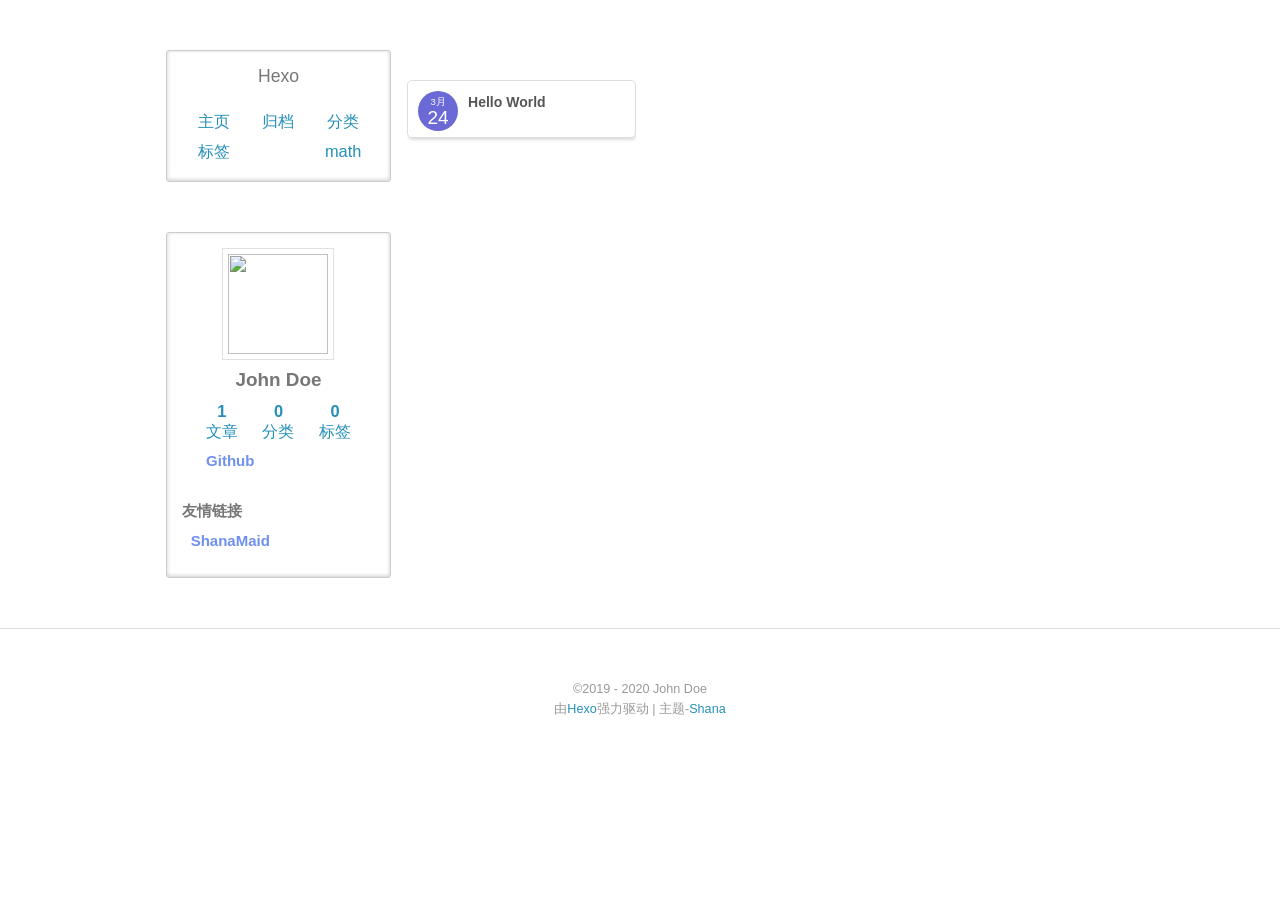
==== archives/index.html @ fddbe86b "Site updated: 2020-03-25 23:00:30" ====
<!DOCTYPE html>
<html>
<head>
  <meta charset="utf-8">
  
  <title>归档 | Hexo</title>
  <meta name="viewport" content="width=device-width, initial-scale=1, maximum-scale=1">
  <meta property="og:type" content="website">
<meta property="og:title" content="Hexo">
<meta property="og:url" content="http://yoursite.com/archives/index.html">
<meta property="og:site_name" content="Hexo">
<meta property="og:locale" content="zh_CN">
<meta property="article:author" content="John Doe">
<meta name="twitter:card" content="summary">
  
    <link rel="alternate" href="/atom.xml" title="Hexo" type="application/atom+xml">
  
  
    <link rel="icon" href="/favicon.png">
  
  
    <link href="//fonts.googleapis.com/css?family=Source+Code+Pro" rel="stylesheet" type="text/css">
  
  
<link rel="stylesheet" href="/css/style.css">

  
<link rel="stylesheet" href="/plugin/bganimation/bg.css">

  

  <link href="https://cdnjs.cloudflare.com/ajax/libs/KaTeX/0.10.0/katex.min.css" rel="stylesheet" type="text/css">
<meta name="generator" content="Hexo 4.2.0"></head>

<body>
  <div id="container">
    <div id="wrap">
      <div class="outer">
        <div class="widget-wrap mobile-header">
  <h3 class="widget-title"></h3>
  <div class="widget">
    <img class="avatar" src="https://avatars0.githubusercontent.com/u/20333903?v=3&amp;s=460">
    <h2 class="author">John Doe</h2>
    <h3 class="description"></h3>
    <div class="count-box">
      <a href="/archives"><div><strong>1</strong><br>文章</div></a>
      <a href="/categories"><div><strong>0</strong><br>分类</div></a>
      <a href="/tags"><div><strong>0</strong><br>标签</div></a>
    </div>
    <ul class="blog-link">
     
          <a href="/" title="Home">
            <li>主页</li>
          </a>
        
          <a href="/archives" title="Archives">
            <li>归档</li>
          </a>
        
          <a href="/categories" title="Categories">
            <li>分类</li>
          </a>
        
          <a href="/tags" title="Tags">
            <li>标签</li>
          </a>
        
          <a href="true" title="math">
            <li>math</li>
          </a>
        
    </ul>
  </div>
</div>

        <section id="main">
  
  
    
    
      
      
      <section class="archives-wrap animated rubberBand">
        <div class="archive-year-wrap">
          <a href="/archives/2020" class="archive-year">2020</a>
        </div>
        <div class="archives">
    
    <article class="archive-article archive-type-post">
  <div class="archive-article-inner">
    <header class="archive-article-header">
      <a href="/2020/03/24/hello-world/" class="archive-article-date">
  <time class="post-time" datetime="2020-03-24T15:24:03.125Z" itemprop="datePublished">
    <span class="post-month">3月</span><br/>
    <span class="post-day">24</span>
  </time>
</a>
      
  
    <h1 itemprop="name">
      <a class="archive-article-title" href="/2020/03/24/hello-world/">Hello World</a>
    </h1>
  

    </header>
  </div>
</article>
  
  
    </div></section>
  


</section>
        
          <aside id="sidebar">
  
    <div class="widget-wrap">
  <h3 class="widget-title"></h3>
  <div class="widget">
    <h1 class="blog-title">Hexo</h1>
    <h2 class="blog-subtitle"></h2>
    <ul class="blog-link">
     
          <a href="/" title="Home">
            <li>主页</li>
          </a>
        
          <a href="/archives" title="Archives">
            <li>归档</li>
          </a>
        
          <a href="/categories" title="Categories">
            <li>分类</li>
          </a>
        
          <a href="/tags" title="Tags">
            <li>标签</li>
          </a>
        
          <a href="true" title="math">
            <li>math</li>
          </a>
        
    </ul>
  </div>
</div>

  
    <div class="widget-wrap">
  <h3 class="widget-title"></h3>
  <div class="widget">
    <img class="avatar" src="https://avatars0.githubusercontent.com/u/20333903?v=3&amp;s=460">
    <h2 class="author">John Doe</h2>
    <h3 class="description"></h3>
    <div class="count-box">
      <a href="/archives"><div><strong>1</strong><br>文章</div></a>
      <a href="/categories"><div><strong>0</strong><br>分类</div></a>
      <a href="/tags"><div><strong>0</strong><br>标签</div></a>
    </div>



    <div class="social-link">
      
        <a class="hvr-bounce-in" href="http://github.com/ShanaMaid" target="_blank" title="Github">
          Github
        </a>
      
    </div>

    <div class="friend-link">
      <h2>友情链接</h2>
      
        <a class="hvr-bounce-in" href="http://blog.shanamaid.top/" target="_blank" title="ShanaMaid">
          ShanaMaid
        </a>
      
    </div>
  </div>
</div>

  
</aside>
        
      </div>
      <footer id="footer">
  
  <div class="outer">
    <div id="footer-info" class="inner">
      &copy;2019 - 2020 John Doe<br>
      由<a href="http://hexo.io/" target="_blank">Hexo</a>强力驱动 | 
      主题-<a href="https://github.com/ShanaMaid/hexo-theme-shana" target="_blank" rel="noopener">Shana</a>
      
    </div>
    
  </div>
</footer>
    </div>
    

<script src="//apps.bdimg.com/libs/jquery/2.1.4/jquery.min.js"></script>
<script src="//apps.bdimg.com/libs/wow/0.1.6/wow.min.js"></script>
<script>
new WOW().init();
</script>   


  
<link rel="stylesheet" href="/plugin/fancybox/jquery.fancybox.css">

  
<script src="/plugin/fancybox/jquery.fancybox.pack.js"></script>




  
<link rel="stylesheet" href="/plugin/galmenu/GalMenu.css">

  
<script src="/plugin/galmenu/GalMenu.js"></script>

  <div class="GalMenu GalDropDown">
      <div class="circle" id="gal">
        <div class="ring">
          
            <a href="/" title="" class="menuItem">首页</a>
          
            <a href="/tags" title="" class="menuItem">标签</a>
          
            <a href="/categories" title="" class="menuItem">分类</a>
          
            <a href="/archives" title="" class="menuItem">归档</a>
          
            <a href="/xxxxxxxxx" title="" class="menuItem">xxx</a>
          
            <a href="/xxxxxxx" title="" class="menuItem">xxxx</a>
          
        </div>
        
          <audio id="audio" src="#"></audio>
        
      </div> 
</div>
<div id="overlay" style="opacity: 1; cursor: pointer;"></div>
  <script type="text/javascript">var items = document.querySelectorAll('.menuItem');
    for (var i = 0,
    l = items.length; i < l; i++) {
      items[i].style.left = (50 - 35 * Math.cos( - 0.5 * Math.PI - 2 * (1 / l) * i * Math.PI)).toFixed(4) + "%";
      items[i].style.top = (50 + 35 * Math.sin( - 0.5 * Math.PI - 2 * (1 / l) * i * Math.PI)).toFixed(4) + "%"
    }</script>
<script type="text/javascript">
  $(document).ready(function() {
    $('body').GalMenu({
      'menu': 'GalDropDown'
    })
  });
</script>

  <section class="hidden-xs"> 
  <ul class="cb-slideshow"> 
    <li><span>苟利</span></li> 
    <li><span>国家</span></li> 
    <li><span>生死以</span></li> 
    <li><span>岂能</span></li> 
    <li><span>祸福</span></li> 
    <li><span>趋避之</span></li> 
  </ul>
</section>

<script src="/js/script.js"></script>




  </div>
</body>
</html>
---- css/style.css ----
body {
  width: 100%;
}
body:before,
body:after {
  content: "";
  display: table;
}
body:after {
  clear: both;
}
.article-tag-list-link {
  display: inline-block;
  vertical-align: middle;
  -webkit-transform: perspective(1px) translateZ(0);
  -webkit-transform: perspective(1px) translateZ(0);
  -moz-transform: perspective(1px) translateZ(0);
  -ms-transform: perspective(1px) translateZ(0);
  transform: perspective(1px) translateZ(0);
  -webkit-box-shadow: 0 0 1px transparent;
  box-shadow: 0 0 1px transparent;
  position: relative;
  -webkit-transition-duration: 0.3s;
  -webkit-transition-duration: 0.3s;
  -moz-transition-duration: 0.3s;
  -ms-transition-duration: 0.3s;
  transition-duration: 0.3s;
  -webkit-transition-property: transform;
  -webkit-transition-property: -webkit-transform;
  -moz-transition-property: -moz-transform;
  -ms-transition-property: -ms-transform;
  transition-property: transform;
}
.article-tag-list-link:before {
  pointer-events: none;
  position: absolute;
  z-index: -1;
  content: '';
  top: 100%;
  left: 5%;
  height: 10px;
  width: 90%;
  opacity: 0;
  background: -webkit--webkit-radial-gradient(center, ellipse, rgba(0,0,0,0.35) 0%, transparent 80%);
  background: -webkit--moz-radial-gradient(center, ellipse, rgba(0,0,0,0.35) 0%, transparent 80%);
  background: -webkit--ms-radial-gradient(center, ellipse, rgba(0,0,0,0.35) 0%, transparent 80%);
  background: -webkit-radial-gradient(center, ellipse, rgba(0,0,0,0.35) 0%, transparent 80%);
  background: -webkit-radial-gradient(ellipse at center, rgba(0,0,0,0.35) 0%, transparent 80%);
  background: -moz-radial-gradient(ellipse at center, rgba(0,0,0,0.35) 0%, transparent 80%);
  background: -ms-radial-gradient(ellipse at center, rgba(0,0,0,0.35) 0%, transparent 80%);
  background: radial-gradient(ellipse at center, rgba(0,0,0,0.35) 0%, transparent 80%);
/* W3C */
  -webkit-transition-duration: 0.3s;
  -webkit-transition-duration: 0.3s;
  -moz-transition-duration: 0.3s;
  -ms-transition-duration: 0.3s;
  transition-duration: 0.3s;
  -webkit-transition-property: transform, opacity;
  -webkit-transition-property: -webkit-transform, opacity;
  -moz-transition-property: -moz-transform, opacity;
  -ms-transition-property: -ms-transform, opacity;
  transition-property: transform, opacity;
}
.article-tag-list-link:hover,
.article-tag-list-link:focus,
.article-tag-list-link:active {
  -webkit-transform: translateY(-5px);
  -webkit-transform: translateY(-5px);
  -moz-transform: translateY(-5px);
  -ms-transform: translateY(-5px);
  transform: translateY(-5px);
/* move the element up by 5px */
}
.article-tag-list-link:hover:before,
.article-tag-list-link:focus:before,
.article-tag-list-link:active:before {
  opacity: 1;
  -webkit-transform: translateY(5px);
  -webkit-transform: translateY(5px);
  -moz-transform: translateY(5px);
  -ms-transform: translateY(5px);
  transform: translateY(5px);
/* move the element down by 5px (it will stay in place because it's attached to the element that also moves up 5px) */
}
.article-title {
  display: inline-block;
  vertical-align: middle;
  -webkit-transform: perspective(1px) translateZ(0);
  -webkit-transform: perspective(1px) translateZ(0);
  -moz-transform: perspective(1px) translateZ(0);
  -ms-transform: perspective(1px) translateZ(0);
  transform: perspective(1px) translateZ(0);
  -webkit-box-shadow: 0 0 1px transparent;
  box-shadow: 0 0 1px transparent;
  position: relative;
  overflow: hidden;
  padding-bottom: 5px;
}
.article-title:before {
  content: "";
  position: absolute;
  z-index: -1;
  left: 50%;
  right: 50%;
  bottom: 0px;
  background: #258fb8;
  height: 2px;
  -webkit-transition-property: left, right;
  -webkit-transition-property: left, right;
  -moz-transition-property: left, right;
  -ms-transition-property: left, right;
  transition-property: left, right;
  -webkit-transition-duration: 0.3s;
  -webkit-transition-duration: 0.3s;
  -moz-transition-duration: 0.3s;
  -ms-transition-duration: 0.3s;
  transition-duration: 0.3s;
  -webkit-transition-timing-function: ease-out;
  -webkit-transition-timing-function: ease-out;
  -moz-transition-timing-function: ease-out;
  -ms-transition-timing-function: ease-out;
  transition-timing-function: ease-out;
}
.article-title:hover:before,
.article-title:focus:before,
.article-title:active:before {
  left: 0;
  right: 0;
}
.hvr-bounce-in {
  display: inline-block;
  vertical-align: middle;
  -webkit-transform: perspective(1px) translateZ(0);
  -webkit-transform: perspective(1px) translateZ(0);
  -moz-transform: perspective(1px) translateZ(0);
  -ms-transform: perspective(1px) translateZ(0);
  transform: perspective(1px) translateZ(0);
  -webkit-box-shadow: 0 0 1px transparent;
  box-shadow: 0 0 1px transparent;
  -webkit-transition-duration: 0.5s;
  -webkit-transition-duration: 0.5s;
  -moz-transition-duration: 0.5s;
  -ms-transition-duration: 0.5s;
  transition-duration: 0.5s;
}
.hvr-bounce-in:hover,
.hvr-bounce-in:focus,
.hvr-bounce-in:active {
  -webkit-transform: scale(1.2);
  -webkit-transform: scale(1.2);
  -moz-transform: scale(1.2);
  -ms-transform: scale(1.2);
  transform: scale(1.2);
  -webkit-transition-timing-function: cubic-bezier(0.47, 2.02, 0.31, -0.36);
  -webkit-transition-timing-function: cubic-bezier(0.47, 2.02, 0.31, -0.36);
  -moz-transition-timing-function: cubic-bezier(0.47, 2.02, 0.31, -0.36);
  -ms-transition-timing-function: cubic-bezier(0.47, 2.02, 0.31, -0.36);
  transition-timing-function: cubic-bezier(0.47, 2.02, 0.31, -0.36);
}
.article-more-link a {
  display: inline-block;
  vertical-align: middle;
  -webkit-transform: perspective(1px) translateZ(0);
  -webkit-transform: perspective(1px) translateZ(0);
  -moz-transform: perspective(1px) translateZ(0);
  -ms-transform: perspective(1px) translateZ(0);
  transform: perspective(1px) translateZ(0);
  -webkit-box-shadow: 0 0 1px transparent;
  box-shadow: 0 0 1px transparent;
  position: relative;
  background: #e1e1e1;
  -webkit-transition-property: color;
  -webkit-transition-property: color;
  -moz-transition-property: color;
  -ms-transition-property: color;
  transition-property: color;
  -webkit-transition-duration: 0.3s;
  -webkit-transition-duration: 0.3s;
  -moz-transition-duration: 0.3s;
  -ms-transition-duration: 0.3s;
  transition-duration: 0.3s;
}
.article-more-link a:before {
  content: "";
  position: absolute;
  z-index: -1;
  top: 0;
  left: 0;
  right: 0;
  bottom: 0;
  border-radius: 15px;
  background: #2098d1;
  -webkit-transform: scale(0);
  -webkit-transform: scale(0);
  -moz-transform: scale(0);
  -ms-transform: scale(0);
  transform: scale(0);
  -webkit-transition-property: transform;
  -webkit-transition-property: -webkit-transform;
  -moz-transition-property: -moz-transform;
  -ms-transition-property: -ms-transform;
  transition-property: transform;
  -webkit-transition-duration: 0.3s;
  -webkit-transition-duration: 0.3s;
  -moz-transition-duration: 0.3s;
  -ms-transition-duration: 0.3s;
  transition-duration: 0.3s;
  -webkit-transition-timing-function: ease-out;
  -webkit-transition-timing-function: ease-out;
  -moz-transition-timing-function: ease-out;
  -ms-transition-timing-function: ease-out;
  transition-timing-function: ease-out;
}
.article-more-link a:hover,
.article-more-link a:focus,
.article-more-link a:active {
  color: #fff;
}
.article-more-link a:hover:before,
.article-more-link a:focus:before,
.article-more-link a:active:before {
  -webkit-transform: scale(1);
  -webkit-transform: scale(1);
  -moz-transform: scale(1);
  -ms-transform: scale(1);
  transform: scale(1);
}
.category-list-link {
  display: inline-block;
  vertical-align: middle;
  -webkit-transform: perspective(1px) translateZ(0);
  -webkit-transform: perspective(1px) translateZ(0);
  -moz-transform: perspective(1px) translateZ(0);
  -ms-transform: perspective(1px) translateZ(0);
  transform: perspective(1px) translateZ(0);
  -webkit-box-shadow: 0 0 1px transparent;
  box-shadow: 0 0 1px transparent;
  position: relative;
  overflow: hidden;
}
.category-list-link:before {
  content: "";
  position: absolute;
  z-index: -1;
  left: 50%;
  right: 50%;
  bottom: 0;
  background: #2098d1;
  height: 2px;
  -webkit-transition-property: left, right;
  -webkit-transition-property: left, right;
  -moz-transition-property: left, right;
  -ms-transition-property: left, right;
  transition-property: left, right;
  -webkit-transition-duration: 0.3s;
  -webkit-transition-duration: 0.3s;
  -moz-transition-duration: 0.3s;
  -ms-transition-duration: 0.3s;
  transition-duration: 0.3s;
  -webkit-transition-timing-function: ease-out;
  -webkit-transition-timing-function: ease-out;
  -moz-transition-timing-function: ease-out;
  -ms-transition-timing-function: ease-out;
  transition-timing-function: ease-out;
}
.category-list-link:hover:before,
.category-list-link:focus:before,
.category-list-link:active:before {
  left: 0;
  right: 0;
}
.animated {
  -webkit-animation-duration: 1s;
  -moz-animation-duration: 1s;
  -ms-animation-duration: 1s;
  animation-duration: 1s;
  -webkit-animation-fill-mode: both;
  -moz-animation-fill-mode: both;
  -ms-animation-fill-mode: both;
  animation-fill-mode: both;
}
.animated.infinite {
  -webkit-animation-iteration-count: infinite;
  -moz-animation-iteration-count: infinite;
  -ms-animation-iteration-count: infinite;
  animation-iteration-count: infinite;
}
.animated.hinge {
  -webkit-animation-duration: 2s;
  -moz-animation-duration: 2s;
  -ms-animation-duration: 2s;
  animation-duration: 2s;
}
.animated.flipOutX,
.animated.flipOutY,
.animated.bounceIn,
.animated.bounceOut {
  -webkit-animation-duration: 0.75s;
  -moz-animation-duration: 0.75s;
  -ms-animation-duration: 0.75s;
  animation-duration: 0.75s;
}
.rollIn {
  -webkit-animation-name: rollIn;
  -moz-animation-name: rollIn;
  -ms-animation-name: rollIn;
  animation-name: rollIn;
}
.rubberBand {
  -webkit-animation-name: rubberBand;
  -moz-animation-name: rubberBand;
  -ms-animation-name: rubberBand;
  animation-name: rubberBand;
}
.rotateInDownRight {
  -webkit-animation-name: rotateInDownRight;
  -moz-animation-name: rotateInDownRight;
  -ms-animation-name: rotateInDownRight;
  animation-name: rotateInDownRight;
}
.slideInRight {
  -webkit-animation-name: slideInRight;
  -moz-animation-name: slideInRight;
  -ms-animation-name: slideInRight;
  animation-name: slideInRight;
}
@-moz-keyframes rollIn {
  from {
    opacity: 0;
    -webkit-transform: translate3d(-100%, 0, 0) rotate3d(0, 0, 1, -120deg);
    -moz-transform: translate3d(-100%, 0, 0) rotate3d(0, 0, 1, -120deg);
    -ms-transform: translate3d(-100%, 0, 0) rotate3d(0, 0, 1, -120deg);
    transform: translate3d(-100%, 0, 0) rotate3d(0, 0, 1, -120deg);
  }
  to {
    opacity: 1;
    -webkit-transform: none;
    -moz-transform: none;
    -ms-transform: none;
    transform: none;
  }
}
@-webkit-keyframes rollIn {
  from {
    opacity: 0;
    -webkit-transform: translate3d(-100%, 0, 0) rotate3d(0, 0, 1, -120deg);
    -moz-transform: translate3d(-100%, 0, 0) rotate3d(0, 0, 1, -120deg);
    -ms-transform: translate3d(-100%, 0, 0) rotate3d(0, 0, 1, -120deg);
    transform: translate3d(-100%, 0, 0) rotate3d(0, 0, 1, -120deg);
  }
  to {
    opacity: 1;
    -webkit-transform: none;
    -moz-transform: none;
    -ms-transform: none;
    transform: none;
  }
}
@-o-keyframes rollIn {
  from {
    opacity: 0;
    -webkit-transform: translate3d(-100%, 0, 0) rotate3d(0, 0, 1, -120deg);
    -moz-transform: translate3d(-100%, 0, 0) rotate3d(0, 0, 1, -120deg);
    -ms-transform: translate3d(-100%, 0, 0) rotate3d(0, 0, 1, -120deg);
    transform: translate3d(-100%, 0, 0) rotate3d(0, 0, 1, -120deg);
  }
  to {
    opacity: 1;
    -webkit-transform: none;
    -moz-transform: none;
    -ms-transform: none;
    transform: none;
  }
}
@keyframes rollIn {
  from {
    opacity: 0;
    -webkit-transform: translate3d(-100%, 0, 0) rotate3d(0, 0, 1, -120deg);
    -moz-transform: translate3d(-100%, 0, 0) rotate3d(0, 0, 1, -120deg);
    -ms-transform: translate3d(-100%, 0, 0) rotate3d(0, 0, 1, -120deg);
    transform: translate3d(-100%, 0, 0) rotate3d(0, 0, 1, -120deg);
  }
  to {
    opacity: 1;
    -webkit-transform: none;
    -moz-transform: none;
    -ms-transform: none;
    transform: none;
  }
}
@-moz-keyframes rubberBand {
  from {
    -webkit-transform: scale3d(1, 1, 1);
    -moz-transform: scale3d(1, 1, 1);
    -ms-transform: scale3d(1, 1, 1);
    transform: scale3d(1, 1, 1);
  }
  30% {
    -webkit-transform: scale3d(1.25, 0.75, 1);
    -moz-transform: scale3d(1.25, 0.75, 1);
    -ms-transform: scale3d(1.25, 0.75, 1);
    transform: scale3d(1.25, 0.75, 1);
  }
  40% {
    -webkit-transform: scale3d(0.75, 1.25, 1);
    -moz-transform: scale3d(0.75, 1.25, 1);
    -ms-transform: scale3d(0.75, 1.25, 1);
    transform: scale3d(0.75, 1.25, 1);
  }
  50% {
    -webkit-transform: scale3d(1.15, 0.85, 1);
    -moz-transform: scale3d(1.15, 0.85, 1);
    -ms-transform: scale3d(1.15, 0.85, 1);
    transform: scale3d(1.15, 0.85, 1);
  }
  65% {
    -webkit-transform: scale3d(0.95, 1.05, 1);
    -moz-transform: scale3d(0.95, 1.05, 1);
    -ms-transform: scale3d(0.95, 1.05, 1);
    transform: scale3d(0.95, 1.05, 1);
  }
  75% {
    -webkit-transform: scale3d(1.05, 0.95, 1);
    -moz-transform: scale3d(1.05, 0.95, 1);
    -ms-transform: scale3d(1.05, 0.95, 1);
    transform: scale3d(1.05, 0.95, 1);
  }
  to {
    -webkit-transform: scale3d(1, 1, 1);
    -moz-transform: scale3d(1, 1, 1);
    -ms-transform: scale3d(1, 1, 1);
    transform: scale3d(1, 1, 1);
  }
}
@-webkit-keyframes rubberBand {
  from {
    -webkit-transform: scale3d(1, 1, 1);
    -moz-transform: scale3d(1, 1, 1);
    -ms-transform: scale3d(1, 1, 1);
    transform: scale3d(1, 1, 1);
  }
  30% {
    -webkit-transform: scale3d(1.25, 0.75, 1);
    -moz-transform: scale3d(1.25, 0.75, 1);
    -ms-transform: scale3d(1.25, 0.75, 1);
    transform: scale3d(1.25, 0.75, 1);
  }
  40% {
    -webkit-transform: scale3d(0.75, 1.25, 1);
    -moz-transform: scale3d(0.75, 1.25, 1);
    -ms-transform: scale3d(0.75, 1.25, 1);
    transform: scale3d(0.75, 1.25, 1);
  }
  50% {
    -webkit-transform: scale3d(1.15, 0.85, 1);
    -moz-transform: scale3d(1.15, 0.85, 1);
    -ms-transform: scale3d(1.15, 0.85, 1);
    transform: scale3d(1.15, 0.85, 1);
  }
  65% {
    -webkit-transform: scale3d(0.95, 1.05, 1);
    -moz-transform: scale3d(0.95, 1.05, 1);
    -ms-transform: scale3d(0.95, 1.05, 1);
    transform: scale3d(0.95, 1.05, 1);
  }
  75% {
    -webkit-transform: scale3d(1.05, 0.95, 1);
    -moz-transform: scale3d(1.05, 0.95, 1);
    -ms-transform: scale3d(1.05, 0.95, 1);
    transform: scale3d(1.05, 0.95, 1);
  }
  to {
    -webkit-transform: scale3d(1, 1, 1);
    -moz-transform: scale3d(1, 1, 1);
    -ms-transform: scale3d(1, 1, 1);
    transform: scale3d(1, 1, 1);
  }
}
@-o-keyframes rubberBand {
  from {
    -webkit-transform: scale3d(1, 1, 1);
    -moz-transform: scale3d(1, 1, 1);
    -ms-transform: scale3d(1, 1, 1);
    transform: scale3d(1, 1, 1);
  }
  30% {
    -webkit-transform: scale3d(1.25, 0.75, 1);
    -moz-transform: scale3d(1.25, 0.75, 1);
    -ms-transform: scale3d(1.25, 0.75, 1);
    transform: scale3d(1.25, 0.75, 1);
  }
  40% {
    -webkit-transform: scale3d(0.75, 1.25, 1);
    -moz-transform: scale3d(0.75, 1.25, 1);
    -ms-transform: scale3d(0.75, 1.25, 1);
    transform: scale3d(0.75, 1.25, 1);
  }
  50% {
    -webkit-transform: scale3d(1.15, 0.85, 1);
    -moz-transform: scale3d(1.15, 0.85, 1);
    -ms-transform: scale3d(1.15, 0.85, 1);
    transform: scale3d(1.15, 0.85, 1);
  }
  65% {
    -webkit-transform: scale3d(0.95, 1.05, 1);
    -moz-transform: scale3d(0.95, 1.05, 1);
    -ms-transform: scale3d(0.95, 1.05, 1);
    transform: scale3d(0.95, 1.05, 1);
  }
  75% {
    -webkit-transform: scale3d(1.05, 0.95, 1);
    -moz-transform: scale3d(1.05, 0.95, 1);
    -ms-transform: scale3d(1.05, 0.95, 1);
    transform: scale3d(1.05, 0.95, 1);
  }
  to {
    -webkit-transform: scale3d(1, 1, 1);
    -moz-transform: scale3d(1, 1, 1);
    -ms-transform: scale3d(1, 1, 1);
    transform: scale3d(1, 1, 1);
  }
}
@keyframes rubberBand {
  from {
    -webkit-transform: scale3d(1, 1, 1);
    -moz-transform: scale3d(1, 1, 1);
    -ms-transform: scale3d(1, 1, 1);
    transform: scale3d(1, 1, 1);
  }
  30% {
    -webkit-transform: scale3d(1.25, 0.75, 1);
    -moz-transform: scale3d(1.25, 0.75, 1);
    -ms-transform: scale3d(1.25, 0.75, 1);
    transform: scale3d(1.25, 0.75, 1);
  }
  40% {
    -webkit-transform: scale3d(0.75, 1.25, 1);
    -moz-transform: scale3d(0.75, 1.25, 1);
    -ms-transform: scale3d(0.75, 1.25, 1);
    transform: scale3d(0.75, 1.25, 1);
  }
  50% {
    -webkit-transform: scale3d(1.15, 0.85, 1);
    -moz-transform: scale3d(1.15, 0.85, 1);
    -ms-transform: scale3d(1.15, 0.85, 1);
    transform: scale3d(1.15, 0.85, 1);
  }
  65% {
    -webkit-transform: scale3d(0.95, 1.05, 1);
    -moz-transform: scale3d(0.95, 1.05, 1);
    -ms-transform: scale3d(0.95, 1.05, 1);
    transform: scale3d(0.95, 1.05, 1);
  }
  75% {
    -webkit-transform: scale3d(1.05, 0.95, 1);
    -moz-transform: scale3d(1.05, 0.95, 1);
    -ms-transform: scale3d(1.05, 0.95, 1);
    transform: scale3d(1.05, 0.95, 1);
  }
  to {
    -webkit-transform: scale3d(1, 1, 1);
    -moz-transform: scale3d(1, 1, 1);
    -ms-transform: scale3d(1, 1, 1);
    transform: scale3d(1, 1, 1);
  }
}
@-moz-keyframes rotateInDownRight {
  from {
    -webkit-transform-origin: right bottom;
    -moz-transform-origin: right bottom;
    -ms-transform-origin: right bottom;
    transform-origin: right bottom;
    -webkit-transform: rotate3d(0, 0, 1, 45deg);
    -moz-transform: rotate3d(0, 0, 1, 45deg);
    -ms-transform: rotate3d(0, 0, 1, 45deg);
    transform: rotate3d(0, 0, 1, 45deg);
    opacity: 0;
  }
  to {
    -webkit-transform-origin: right bottom;
    -moz-transform-origin: right bottom;
    -ms-transform-origin: right bottom;
    transform-origin: right bottom;
    -webkit-transform: none;
    -moz-transform: none;
    -ms-transform: none;
    transform: none;
    opacity: 1;
  }
}
@-webkit-keyframes rotateInDownRight {
  from {
    -webkit-transform-origin: right bottom;
    -moz-transform-origin: right bottom;
    -ms-transform-origin: right bottom;
    transform-origin: right bottom;
    -webkit-transform: rotate3d(0, 0, 1, 45deg);
    -moz-transform: rotate3d(0, 0, 1, 45deg);
    -ms-transform: rotate3d(0, 0, 1, 45deg);
    transform: rotate3d(0, 0, 1, 45deg);
    opacity: 0;
  }
  to {
    -webkit-transform-origin: right bottom;
    -moz-transform-origin: right bottom;
    -ms-transform-origin: right bottom;
    transform-origin: right bottom;
    -webkit-transform: none;
    -moz-transform: none;
    -ms-transform: none;
    transform: none;
    opacity: 1;
  }
}
@-o-keyframes rotateInDownRight {
  from {
    -webkit-transform-origin: right bottom;
    -moz-transform-origin: right bottom;
    -ms-transform-origin: right bottom;
    transform-origin: right bottom;
    -webkit-transform: rotate3d(0, 0, 1, 45deg);
    -moz-transform: rotate3d(0, 0, 1, 45deg);
    -ms-transform: rotate3d(0, 0, 1, 45deg);
    transform: rotate3d(0, 0, 1, 45deg);
    opacity: 0;
  }
  to {
    -webkit-transform-origin: right bottom;
    -moz-transform-origin: right bottom;
    -ms-transform-origin: right bottom;
    transform-origin: right bottom;
    -webkit-transform: none;
    -moz-transform: none;
    -ms-transform: none;
    transform: none;
    opacity: 1;
  }
}
@keyframes rotateInDownRight {
  from {
    -webkit-transform-origin: right bottom;
    -moz-transform-origin: right bottom;
    -ms-transform-origin: right bottom;
    transform-origin: right bottom;
    -webkit-transform: rotate3d(0, 0, 1, 45deg);
    -moz-transform: rotate3d(0, 0, 1, 45deg);
    -ms-transform: rotate3d(0, 0, 1, 45deg);
    transform: rotate3d(0, 0, 1, 45deg);
    opacity: 0;
  }
  to {
    -webkit-transform-origin: right bottom;
    -moz-transform-origin: right bottom;
    -ms-transform-origin: right bottom;
    transform-origin: right bottom;
    -webkit-transform: none;
    -moz-transform: none;
    -ms-transform: none;
    transform: none;
    opacity: 1;
  }
}
@-moz-keyframes slideInRight {
  from {
    -webkit-transform: translate3d(100%, 0, 0);
    -moz-transform: translate3d(100%, 0, 0);
    -ms-transform: translate3d(100%, 0, 0);
    transform: translate3d(100%, 0, 0);
    visibility: visible;
  }
  to {
    -webkit-transform: translate3d(0, 0, 0);
    -moz-transform: translate3d(0, 0, 0);
    -ms-transform: translate3d(0, 0, 0);
    transform: translate3d(0, 0, 0);
  }
}
@-webkit-keyframes slideInRight {
  from {
    -webkit-transform: translate3d(100%, 0, 0);
    -moz-transform: translate3d(100%, 0, 0);
    -ms-transform: translate3d(100%, 0, 0);
    transform: translate3d(100%, 0, 0);
    visibility: visible;
  }
  to {
    -webkit-transform: translate3d(0, 0, 0);
    -moz-transform: translate3d(0, 0, 0);
    -ms-transform: translate3d(0, 0, 0);
    transform: translate3d(0, 0, 0);
  }
}
@-o-keyframes slideInRight {
  from {
    -webkit-transform: translate3d(100%, 0, 0);
    -moz-transform: translate3d(100%, 0, 0);
    -ms-transform: translate3d(100%, 0, 0);
    transform: translate3d(100%, 0, 0);
    visibility: visible;
  }
  to {
    -webkit-transform: translate3d(0, 0, 0);
    -moz-transform: translate3d(0, 0, 0);
    -ms-transform: translate3d(0, 0, 0);
    transform: translate3d(0, 0, 0);
  }
}
@keyframes slideInRight {
  from {
    -webkit-transform: translate3d(100%, 0, 0);
    -moz-transform: translate3d(100%, 0, 0);
    -ms-transform: translate3d(100%, 0, 0);
    transform: translate3d(100%, 0, 0);
    visibility: visible;
  }
  to {
    -webkit-transform: translate3d(0, 0, 0);
    -moz-transform: translate3d(0, 0, 0);
    -ms-transform: translate3d(0, 0, 0);
    transform: translate3d(0, 0, 0);
  }
}
html,
body,
div,
span,
applet,
object,
iframe,
h1,
h2,
h3,
h4,
h5,
h6,
p,
blockquote,
pre,
a,
abbr,
acronym,
address,
big,
cite,
code,
del,
dfn,
em,
img,
ins,
kbd,
q,
s,
samp,
small,
strike,
strong,
sub,
sup,
tt,
var,
dl,
dt,
dd,
ol,
ul,
li,
fieldset,
form,
label,
legend,
table,
caption,
tbody,
tfoot,
thead,
tr,
th,
td {
  margin: 0;
  padding: 0;
  border: 0;
  outline: 0;
  font-weight: inherit;
  font-style: inherit;
  font-family: inherit;
  font-size: 100%;
  vertical-align: baseline;
}
body {
  line-height: 1;
  color: #000;
  background: #fff;
}
ol,
ul {
  list-style: none;
}
table {
  border-collapse: separate;
  border-spacing: 0;
  vertical-align: middle;
}
caption,
th,
td {
  text-align: left;
  font-weight: normal;
  vertical-align: middle;
}
a img {
  border: none;
}
input,
button {
  margin: 0;
  padding: 0;
}
input::-moz-focus-inner,
button::-moz-focus-inner {
  border: 0;
  padding: 0;
}
@font-face {
  font-family: FontAwesome;
  font-style: normal;
  font-weight: normal;
  src: url("fonts/fontawesome-webfont.eot?v=#4.0.3");
  src: url("fonts/fontawesome-webfont.eot?#iefix&v=#4.0.3") format("embedded-opentype"), url("fonts/fontawesome-webfont.woff?v=#4.0.3") format("woff"), url("fonts/fontawesome-webfont.ttf?v=#4.0.3") format("truetype"), url("fonts/fontawesome-webfont.svg#fontawesomeregular?v=#4.0.3") format("svg");
}
html,
body,
#container {
  height: 100%;
}
body {
  overflow-x: hidden;
}
.wow {
  visibility: hidden;
}
body {
  font: 14px "Helvetica Neue", Helvetica, Arial, sans-serif;
  -webkit-text-size-adjust: 100%;
  cursor: url("images/icon.png"), default;
}
.outer {
  max-width: 964px;
  margin: 0 auto;
  padding: 0 20px;
  positon: relative;
  z-index: 1;
}
.outer:before,
.outer:after {
  content: "";
  display: table;
}
.outer:after {
  clear: both;
}
#main,
#sidebar {
  positon: relative;
  z-index: 10;
}
.inner {
  display: inline;
  float: left;
  width: 98.33333333333333%;
  margin: 0 0.833333333333333%;
}
.left,
.alignleft {
  float: left;
}
.right,
.alignright {
  float: right;
}
.clear {
  clear: both;
}
#container {
  position: relative;
}
.mobile-nav-on {
  overflow: hidden;
}
#wrap {
  height: 100%;
  width: 100%;
  position: absolute;
  top: 0;
  left: 0;
  -webkit-transition: 0.2s ease-out;
  -moz-transition: 0.2s ease-out;
  -ms-transition: 0.2s ease-out;
  transition: 0.2s ease-out;
  z-index: 1;
}
.mobile-nav-on #wrap {
  left: 280px;
}
.mobile-header {
  display: none;
}
@media screen and (min-width: 980px) {
  #main {
    display: inline;
    float: left;
    width: 73.33333333333333%;
    margin: 0 0.833333333333333%;
  }
}
@media screen and (min-width: 980px) {
  #main {
    float: right;
  }
}
.article-date,
.article-category-link,
.archive-year,
.widget-title {
  text-decoration: none;
  text-transform: uppercase;
  letter-spacing: 2px;
  color: #fff;
  margin-bottom: 1em;
  margin-left: 5px;
  line-height: 1em;
  text-shadow: 0 1px #fff;
  font-weight: bold;
}
.article-inner,
.archive-article-inner {
  background: #fff;
  -webkit-box-shadow: 1px 2px 3px #ddd;
  box-shadow: 1px 2px 3px #ddd;
  border: 1px solid #ddd;
  border-radius: 3px;
}
.article-entry h1,
.widget h1 {
  font-size: 2em;
}
.article-entry h2,
.widget h2 {
  font-size: 1.5em;
}
.article-entry h3,
.widget h3 {
  font-size: 1.3em;
}
.article-entry h4,
.widget h4 {
  font-size: 1.2em;
}
.article-entry h5,
.widget h5 {
  font-size: 1em;
}
.article-entry h6,
.widget h6 {
  font-size: 1em;
  color: #999;
}
.article-entry hr,
.widget hr {
  border: 1px dashed #ddd;
}
.article-entry strong,
.widget strong {
  font-weight: bold;
}
.article-entry em,
.widget em,
.article-entry cite,
.widget cite {
  font-style: italic;
}
.article-entry sup,
.widget sup,
.article-entry sub,
.widget sub {
  font-size: 0.75em;
  line-height: 0;
  position: relative;
  vertical-align: baseline;
}
.article-entry sup,
.widget sup {
  top: -0.5em;
}
.article-entry sub,
.widget sub {
  bottom: -0.2em;
}
.article-entry small,
.widget small {
  font-size: 0.85em;
}
.article-entry acronym,
.widget acronym,
.article-entry abbr,
.widget abbr {
  border-bottom: 1px dotted;
}
.article-entry ul,
.widget ul,
.article-entry ol,
.widget ol,
.article-entry dl,
.widget dl {
  margin: 0 20px;
  line-height: 1.6em;
}
.article-entry ul ul,
.widget ul ul,
.article-entry ol ul,
.widget ol ul,
.article-entry ul ol,
.widget ul ol,
.article-entry ol ol,
.widget ol ol {
  margin-top: 0;
  margin-bottom: 0;
}
.article-entry ul,
.widget ul {
  list-style: disc;
}
.article-entry ol,
.widget ol {
  list-style: decimal;
}
.article-entry dt,
.widget dt {
  font-weight: bold;
}
#header {
  height: 300px;
  position: relative;
  border-bottom: 1px solid #ddd;
}
#header:before,
#header:after {
  content: "";
  position: absolute;
  left: 0;
  right: 0;
  height: 40px;
}
#header:before {
  top: 0;
  background: -webkit-linear-gradient(rgba(0,0,0,0.2), transparent);
  background: -moz-linear-gradient(rgba(0,0,0,0.2), transparent);
  background: -ms-linear-gradient(rgba(0,0,0,0.2), transparent);
  background: linear-gradient(rgba(0,0,0,0.2), transparent);
}
#header:after {
  bottom: 0;
  background: -webkit-linear-gradient(transparent, rgba(0,0,0,0.2));
  background: -moz-linear-gradient(transparent, rgba(0,0,0,0.2));
  background: -ms-linear-gradient(transparent, rgba(0,0,0,0.2));
  background: linear-gradient(transparent, rgba(0,0,0,0.2));
}
#header-outer {
  height: 100%;
  position: relative;
}
#header-inner {
  position: relative;
  overflow: hidden;
}
#banner {
  position: absolute;
  top: 0;
  left: 0;
  width: 100%;
  height: 100%;
  background: url("images/banner.jpg") center #000;
  -webkit-background-size: cover;
  -moz-background-size: cover;
  background-size: cover;
  z-index: -1;
}
#header-title {
  text-align: center;
  height: 40px;
  position: absolute;
  top: 50%;
  left: 0;
  margin-top: -20px;
}
#logo,
#subtitle {
  text-decoration: none;
  color: #fff;
  font-weight: 300;
  text-shadow: 0 1px 4px rgba(0,0,0,0.3);
}
#logo {
  font-size: 40px;
  line-height: 40px;
  letter-spacing: 2px;
}
#subtitle {
  font-size: 16px;
  line-height: 16px;
  letter-spacing: 1px;
}
#subtitle-wrap {
  margin-top: 16px;
}
#main-nav {
  float: left;
  margin-left: -15px;
}
.nav-icon,
.main-nav-link {
  float: left;
  color: #fff;
  opacity: 0.6;
  text-decoration: none;
  text-shadow: 0 1px rgba(0,0,0,0.2);
  -webkit-transition: opacity 0.2s;
  -moz-transition: opacity 0.2s;
  -ms-transition: opacity 0.2s;
  transition: opacity 0.2s;
  display: block;
  padding: 20px 15px;
}
.nav-icon:hover,
.main-nav-link:hover {
  opacity: 1;
}
.nav-icon {
  font-family: FontAwesome;
  text-align: center;
  font-size: 14px;
  width: 14px;
  height: 14px;
  padding: 20px 15px;
  position: relative;
  cursor: pointer;
}
.main-nav-link {
  font-weight: 300;
  letter-spacing: 1px;
}
@media screen and (max-width: 479px) {
  .main-nav-link {
    display: none;
  }
}
#main-nav-toggle {
  display: none;
}
#main-nav-toggle:before {
  content: "\f0c9";
}
@media screen and (max-width: 479px) {
  #main-nav-toggle {
    display: block;
  }
}
#sub-nav {
  float: right;
  margin-right: -15px;
}
#nav-rss-link:before {
  content: "\f09e";
}
#nav-search-btn:before {
  content: "\f002";
}
#search-form-wrap {
  position: absolute;
  top: 15px;
  width: 150px;
  height: 30px;
  right: -150px;
  opacity: 0;
  -webkit-transition: 0.2s ease-out;
  -moz-transition: 0.2s ease-out;
  -ms-transition: 0.2s ease-out;
  transition: 0.2s ease-out;
}
#search-form-wrap.on {
  opacity: 1;
  right: 0;
}
@media screen and (max-width: 479px) {
  #search-form-wrap {
    width: 100%;
    right: -100%;
  }
}
.search-form {
  position: absolute;
  top: 0;
  left: 0;
  right: 0;
  background: #fff;
  padding: 5px 15px;
  border-radius: 15px;
  -webkit-box-shadow: 0 0 10px rgba(0,0,0,0.3);
  box-shadow: 0 0 10px rgba(0,0,0,0.3);
}
.search-form-input {
  border: none;
  background: none;
  color: #555;
  width: 100%;
  font: 13px "Helvetica Neue", Helvetica, Arial, sans-serif;
  outline: none;
}
.search-form-input::-webkit-search-results-decoration,
.search-form-input::-webkit-search-cancel-button {
  -webkit-appearance: none;
}
.search-form-submit {
  position: absolute;
  top: 50%;
  right: 10px;
  margin-top: -7px;
  font: 13px FontAwesome;
  border: none;
  background: none;
  color: #bbb;
  cursor: pointer;
}
.search-form-submit:hover,
.search-form-submit:focus {
  color: #777;
}
.article {
  margin: 50px 0;
}
.article-inner {
  overflow: hidden;
  background-color: rgba(255,255,255,0.9);
  border-radius: 10px;
}
.article-meta {
  position: absolute;
}
.article-meta:before,
.article-meta:after {
  content: "";
  display: table;
}
.article-meta:after {
  clear: both;
}
.article-date {
  float: left;
  background-color: #6b69d6;
  padding: 10px;
  position: relative;
  top: -20px;
  left: -15px;
  width: 40px;
  height: 40px;
  border-radius: 50%;
  text-align: center;
  line-height: 1.4;
}
.article-date .post-month {
  font-size: 0.8em;
}
.article-date .post-day {
  font-size: 1.4em;
}
.article-category {
  display: inline-block;
  line-height: 1em;
  color: #000;
  text-shadow: 0 1px #fff;
  padding: 5px 0px;
}
.article-category-link {
  color: rgba(10,10,0,0.7);
  font-size: 0.9em;
  letter-spacing: 0px;
}
.article-header {
  padding: 20px 20px 0;
  text-align: center;
}
.article-title {
  text-decoration: none;
  font-size: 2em;
  font-weight: bold;
  color: #555;
  line-height: 1.1em;
  -webkit-transition: color 0.2s;
  -moz-transition: color 0.2s;
  -ms-transition: color 0.2s;
  transition: color 0.2s;
}
a.article-title:hover {
  color: #258fb8;
}
.article-entry {
  color: #555;
  padding: 0 20px;
}
.article-entry:before,
.article-entry:after {
  content: "";
  display: table;
}
.article-entry:after {
  clear: both;
}
.article-entry p,
.article-entry table {
  line-height: 1.6em;
  margin: 1.6em 0;
}
.article-entry h1,
.article-entry h2,
.article-entry h3,
.article-entry h4,
.article-entry h5,
.article-entry h6 {
  font-weight: bold;
}
.article-entry h1,
.article-entry h2,
.article-entry h3,
.article-entry h4,
.article-entry h5,
.article-entry h6 {
  line-height: 1.1em;
  margin: 1.1em 0;
}
.article-entry a {
  color: #258fb8;
  text-decoration: none;
}
.article-entry a:hover {
  text-decoration: underline;
}
.article-entry ul,
.article-entry ol,
.article-entry dl {
  margin-top: 1.6em;
  margin-bottom: 1.6em;
}
.article-entry img,
.article-entry video {
  max-width: 100%;
  height: auto;
  display: block;
  margin: auto;
}
.article-entry iframe {
  border: none;
}
.article-entry table {
  width: 100%;
  border-collapse: collapse;
  border-spacing: 0;
}
.article-entry th {
  font-weight: bold;
  border-bottom: 3px solid #ddd;
  padding-bottom: 0.5em;
}
.article-entry td {
  border-bottom: 1px solid #ddd;
  padding: 10px 0;
}
.article-entry blockquote {
  font-family: Georgia, "Times New Roman", serif;
  font-size: 1.4em;
  margin: 1.6em 20px;
  text-align: left;
}
.article-entry blockquote footer {
  font-size: 14px;
  margin: 1.6em 0;
  font-family: "Helvetica Neue", Helvetica, Arial, sans-serif;
}
.article-entry blockquote footer cite:before {
  content: "—";
  padding: 0 0.5em;
}
.article-entry .pullquote {
  text-align: left;
  width: 45%;
  margin: 0;
}
.article-entry .pullquote.left {
  margin-left: 0.5em;
  margin-right: 1em;
}
.article-entry .pullquote.right {
  margin-right: 0.5em;
  margin-left: 1em;
}
.article-entry .caption {
  color: #999;
  display: block;
  font-size: 0.9em;
  margin-top: 0.5em;
  position: relative;
  text-align: center;
}
.article-entry .video-container {
  position: relative;
  padding-top: 56.25%;
  height: 0;
  overflow: hidden;
}
.article-entry .video-container iframe,
.article-entry .video-container object,
.article-entry .video-container embed {
  position: absolute;
  top: 0;
  left: 0;
  width: 100%;
  height: 100%;
  margin-top: 0;
}
.article-more-link {
  text-align: center;
}
.article-more-link a {
  display: inline-block;
  line-height: 1.4em;
  padding: 6px 15px;
  border-radius: 15px;
  background: rgba(241,108,227,0.8);
  color: #fff;
  text-shadow: 0 1px #fff;
  text-decoration: none;
  font-size: 1.1em;
}
.article-more-link a:hover {
  color: #fff;
  text-decoration: none;
  text-shadow: 0 1px #1e7293;
}
.article-footer {
  font-size: 0.85em;
  line-height: 1.6em;
  border-top: 1px solid #ddd;
  padding-top: 1.6em;
  margin: 0 20px 20px;
}
.article-footer:before,
.article-footer:after {
  content: "";
  display: table;
}
.article-footer:after {
  clear: both;
}
.article-footer a {
  color: #999;
  text-decoration: none;
}
.article-footer a:hover {
  color: #555;
}
.article-tag-list-item {
  float: left;
  margin-right: 10px;
}
.article-tag-list-link:before {
  content: "";
}
.article-tag-list a {
  color: #fff;
  padding: 5px;
  border-radius: 5px;
}
.article-tag-list a:hover {
  color: #fff;
}
.article-tag-list li:nth-child(1n+0) a {
  background-color: #98c3de;
}
.article-tag-list li:nth-child(2n+0) a {
  background-color: #f9b3c7;
}
.article-tag-list li:nth-child(3n+0) a {
  background-color: #ffc4f0;
}
.article-tag-list li:nth-child(4n+0) a {
  background-color: #cfaa36;
}
.article-tag-list li:nth-child(5n+0) a {
  background-color: #eab085;
}
.article-tag-list li:nth-child(6n+0) a {
  background-color: #d75be3;
}
.article-tag-list li:nth-child(7n+0) a {
  background-color: #a5b600;
}
.article-tag-list li:nth-child(8n+0) a {
  background-color: #94f686;
}
.article-comment-link {
  float: right;
}
.article-comment-link:before {
  content: "\f075";
  font-family: FontAwesome;
  padding-right: 8px;
}
.article-share-link {
  cursor: pointer;
  float: right;
  margin-left: 20px;
}
.article-share-link:before {
  content: "\f064";
  font-family: FontAwesome;
  padding-right: 6px;
}
#article-nav {
  position: relative;
  background-color: rgba(255,255,255,0.9);
  padding: 20px 0px;
  border-radius: 5px;
}
#article-nav:before,
#article-nav:after {
  content: "";
  display: table;
}
#article-nav:after {
  clear: both;
}
@media screen and (min-width: 980px) {
  #article-nav {
    margin: 50px 0;
  }
  #article-nav:before {
    width: 8px;
    height: 8px;
    position: absolute;
    top: 50%;
    left: 50%;
    margin-top: -4px;
    margin-left: -4px;
    content: "";
    border-radius: 50%;
    background: #ddd;
    -webkit-box-shadow: 0 1px 2px #fff;
    box-shadow: 0 1px 2px #fff;
  }
}
.article-nav-link-wrap {
  text-decoration: none;
  text-shadow: 0 1px #fff;
  color: #6b69d6;
  font-weight: bold;
  -webkit-box-sizing: border-box;
  -moz-box-sizing: border-box;
  box-sizing: border-box;
  margin-top: 50px;
  text-align: center;
  display: block;
}
.article-nav-link-wrap:hover {
  color: #555;
}
@media screen and (min-width: 980px) {
  .article-nav-link-wrap {
    width: 50%;
    margin-top: 0;
  }
}
@media screen and (min-width: 980px) {
  #article-nav-newer {
    float: left;
    text-align: right;
    padding-right: 20px;
  }
}
@media screen and (min-width: 980px) {
  #article-nav-older {
    float: right;
    text-align: left;
    padding-left: 20px;
  }
}
.article-nav-caption {
  text-transform: uppercase;
  letter-spacing: 2px;
  color: #6b69d6;
  font-weight: bold;
  line-height: 1em;
  font-weight: bold;
}
#article-nav-newer .article-nav-caption {
  margin-right: -2px;
}
.article-nav-title {
  font-size: 0.85em;
  line-height: 1.6em;
  margin-top: 0.5em;
}
.article-share-box {
  position: absolute;
  display: none;
  background: #fff;
  -webkit-box-shadow: 1px 2px 10px rgba(0,0,0,0.2);
  box-shadow: 1px 2px 10px rgba(0,0,0,0.2);
  border-radius: 3px;
  margin-left: -145px;
  overflow: hidden;
  z-index: 1;
}
.article-share-box.on {
  display: block;
}
.article-share-input {
  width: 100%;
  background: none;
  -webkit-box-sizing: border-box;
  -moz-box-sizing: border-box;
  box-sizing: border-box;
  font: 14px "Helvetica Neue", Helvetica, Arial, sans-serif;
  padding: 0 15px;
  color: #555;
  outline: none;
  border: 1px solid #ddd;
  border-radius: 3px 3px 0 0;
  height: 36px;
  line-height: 36px;
}
.article-share-links {
  background: #eee;
}
.article-share-links:before,
.article-share-links:after {
  content: "";
  display: table;
}
.article-share-links:after {
  clear: both;
}
.article-share-twitter,
.article-share-facebook,
.article-share-pinterest,
.article-share-google {
  width: 50px;
  height: 36px;
  display: block;
  float: left;
  position: relative;
  color: #999;
  text-shadow: 0 1px #fff;
}
.article-share-twitter:before,
.article-share-facebook:before,
.article-share-pinterest:before,
.article-share-google:before {
  font-size: 20px;
  font-family: FontAwesome;
  width: 20px;
  height: 20px;
  position: absolute;
  top: 50%;
  left: 50%;
  margin-top: -10px;
  margin-left: -10px;
  text-align: center;
}
.article-share-twitter:hover,
.article-share-facebook:hover,
.article-share-pinterest:hover,
.article-share-google:hover {
  color: #fff;
}
.article-share-twitter:before {
  content: "\f099";
}
.article-share-twitter:hover {
  background: #00aced;
  text-shadow: 0 1px #008abe;
}
.article-share-facebook:before {
  content: "\f09a";
}
.article-share-facebook:hover {
  background: #3b5998;
  text-shadow: 0 1px #2f477a;
}
.article-share-pinterest:before {
  content: "\f0d2";
}
.article-share-pinterest:hover {
  background: #cb2027;
  text-shadow: 0 1px #a21a1f;
}
.article-share-google:before {
  content: "\f0d5";
}
.article-share-google:hover {
  background: #dd4b39;
  text-shadow: 0 1px #be3221;
}
.article-gallery {
  background: #000;
  position: relative;
}
.article-gallery-photos {
  position: relative;
  overflow: hidden;
}
.article-gallery-img {
  display: none;
  max-width: 100%;
}
.article-gallery-img:first-child {
  display: block;
}
.article-gallery-img.loaded {
  position: absolute;
  display: block;
}
.article-gallery-img img {
  display: block;
  max-width: 100%;
  margin: 0 auto;
}
#comments {
  background: #fff;
  -webkit-box-shadow: 1px 2px 3px #ddd;
  box-shadow: 1px 2px 3px #ddd;
  padding: 20px;
  border: 1px solid #ddd;
  border-radius: 3px;
  margin: 50px 0;
}
#comments a {
  color: #258fb8;
}
.archives-wrap {
  margin: 50px 0;
}
.archives:before,
.archives:after {
  content: "";
  display: table;
}
.archives:after {
  clear: both;
}
.archive-year-wrap {
  margin-bottom: 1em;
}
.archives {
  -webkit-column-gap: 10px;
  -moz-column-gap: 10px;
  column-gap: 10px;
}
@media screen and (min-width: 480px) and (max-width: 979px) {
  .archives {
    -webkit-column-count: 2;
    -moz-column-count: 2;
    column-count: 2;
  }
}
@media screen and (min-width: 980px) {
  .archives {
    -webkit-column-count: 3;
    -moz-column-count: 3;
    column-count: 3;
  }
}
.archive-article {
  -webkit-column-break-inside: avoid;
  page-break-inside: avoid;
  overflow: hidden;
  break-inside: avoid-column;
}
.archive-article-inner {
  padding: 10px;
  margin-bottom: 15px;
  background-color: rgba(255,255,255,0.7);
  border-radius: 5px;
  overflow: hidden;
}
.archive-article-inner h1 {
  float: right;
  width: calc(100% - 50px);
}
.archive-article-title {
  text-decoration: none;
  font-weight: bold;
  color: #555;
  -webkit-transition: color 0.2s;
  -moz-transition: color 0.2s;
  -ms-transition: color 0.2s;
  transition: color 0.2s;
  line-height: 1.6em;
}
.archive-article-title:hover {
  color: #258fb8;
}
.archive-article-footer {
  margin-top: 1em;
}
.archive-article-date {
  color: #fff;
  text-decoration: none;
  -webkit-box-sizing: border-box;
  -moz-box-sizing: border-box;
  box-sizing: border-box;
  padding: 5px 0px;
  font-size: 0.85em;
  line-height: 1;
  display: inline-block;
  margin-bottom: -40px;
  width: 40px;
  height: 40px;
  background-color: #6b69d6;
  text-align: center;
  border-radius: 50%;
}
.archive-article-date .post-month {
  font-size: 0.8em;
}
.archive-article-date .post-day {
  font-size: 1.6em;
}
#page-nav {
  margin: 50px auto;
  background: rgba(255,255,255,0.9);
  -webkit-box-shadow: 1px 2px 3px #ddd;
  box-shadow: 1px 2px 3px #ddd;
  border: 1px solid #ddd;
  border-radius: 3px;
  text-align: center;
  color: #999;
  overflow: hidden;
}
#page-nav:before,
#page-nav:after {
  content: "";
  display: table;
}
#page-nav:after {
  clear: both;
}
#page-nav a,
#page-nav span {
  padding: 10px 20px;
  line-height: 1;
  height: 2ex;
}
#page-nav a {
  color: #999;
  text-decoration: none;
}
#page-nav a:hover {
  background: #999;
  color: #fff;
}
#page-nav .prev {
  float: left;
}
#page-nav .next {
  float: right;
}
#page-nav .page-number {
  display: inline-block;
}
@media screen and (max-width: 479px) {
  #page-nav .page-number {
    display: none;
  }
}
#page-nav .current {
  color: #555;
  font-weight: bold;
}
#page-nav .space {
  color: #ddd;
}
#footer {
  background: rgba(255,255,255,0.9);
  padding: 50px 0;
  border-top: 1px solid #ddd;
  color: #999;
}
#footer a {
  color: #258fb8;
  text-decoration: none;
}
#footer a:hover {
  text-decoration: underline;
}
#footer-info {
  line-height: 1.6em;
  font-size: 0.9em;
  text-align: center;
}
.article-entry pre,
.article-entry .highlight {
  border-left: 5px solid #eb3c3c;
  background: #9d0f3c;
  margin: 0 -20px;
  padding: 15px 20px;
  overflow: auto;
  color: #ccc;
  line-height: 22.400000000000002px;
}
.line {
  color: #ccc;
}
.article-entry .highlight .gutter pre,
.article-entry .gist .gist-file .gist-data .line-numbers {
  color: #666;
  font-size: 0.85em;
}
.article-entry pre,
.article-entry code {
  font-family: "Source Code Pro", Consolas, Monaco, Menlo, Consolas, monospace;
}
.article-entry code {
  background: #eee;
  text-shadow: 0 1px #fff;
  padding: 0 0.3em;
}
.article-entry pre code {
  background: none;
  text-shadow: none;
  padding: 0;
}
.article-entry .highlight pre {
  border: none;
  margin: 0;
  padding: 0;
}
.article-entry .highlight table {
  margin: 0;
  width: auto;
}
.article-entry .highlight td {
  border: none;
  padding: 0;
}
.article-entry .highlight figcaption {
  font-size: 0.85em;
  color: #999;
  line-height: 1em;
  margin-bottom: 1em;
}
.article-entry .highlight figcaption:before,
.article-entry .highlight figcaption:after {
  content: "";
  display: table;
}
.article-entry .highlight figcaption:after {
  clear: both;
}
.article-entry .highlight figcaption a {
  float: right;
}
.article-entry .highlight .gutter pre {
  text-align: right;
  padding-right: 20px;
}
.article-entry .highlight .line {
  height: 22.400000000000002px;
}
.article-entry .highlight .line.marked {
  background: #515151;
}
.article-entry .gist {
  margin: 0 -20px;
  border-style: solid;
  border-color: #ddd;
  border-width: 1px 0;
  background: #2d2d2d;
  padding: 15px 20px 15px 0;
}
.article-entry .gist .gist-file {
  border: none;
  font-family: "Source Code Pro", Consolas, Monaco, Menlo, Consolas, monospace;
  margin: 0;
}
.article-entry .gist .gist-file .gist-data {
  background: none;
  border: none;
}
.article-entry .gist .gist-file .gist-data .line-numbers {
  background: none;
  border: none;
  padding: 0 20px 0 0;
}
.article-entry .gist .gist-file .gist-data .line-data {
  padding: 0 !important;
}
.article-entry .gist .gist-file .highlight {
  margin: 0;
  padding: 0;
  border: none;
}
.article-entry .gist .gist-file .gist-meta {
  background: #2d2d2d;
  color: #999;
  font: 0.85em "Helvetica Neue", Helvetica, Arial, sans-serif;
  text-shadow: 0 0;
  padding: 0;
  margin-top: 1em;
  margin-left: 20px;
}
.article-entry .gist .gist-file .gist-meta a {
  color: #258fb8;
  font-weight: normal;
}
.article-entry .gist .gist-file .gist-meta a:hover {
  text-decoration: underline;
}
pre .comment,
pre .title {
  color: #999;
}
pre .variable,
pre .attribute,
pre .tag,
pre .regexp,
pre .ruby .constant,
pre .xml .tag .title,
pre .xml .pi,
pre .xml .doctype,
pre .html .doctype,
pre .css .id,
pre .css .class,
pre .css .pseudo {
  color: #f2777a;
}
pre .number,
pre .preprocessor,
pre .built_in,
pre .literal,
pre .params,
pre .constant {
  color: #f99157;
}
pre .class,
pre .ruby .class .title,
pre .css .rules .attribute {
  color: #9c9;
}
pre .string,
pre .value,
pre .inheritance,
pre .header,
pre .ruby .symbol,
pre .xml .cdata {
  color: #9c9;
}
pre .css .hexcolor {
  color: #6cc;
}
pre .function,
pre .python .decorator,
pre .python .title,
pre .ruby .function .title,
pre .ruby .title .keyword,
pre .perl .sub,
pre .javascript .title,
pre .coffeescript .title {
  color: #69c;
}
pre .keyword,
pre .javascript .function {
  color: #c9c;
}
@media screen and (max-width: 479px) {
  #mobile-nav {
    position: absolute;
    top: 0;
    left: 0;
    width: 280px;
    height: 100%;
    background: #191919;
    border-right: 1px solid #fff;
  }
}
@media screen and (max-width: 479px) {
  .mobile-nav-link {
    display: block;
    color: #999;
    text-decoration: none;
    padding: 15px 20px;
    font-weight: bold;
  }
  .mobile-nav-link:hover {
    color: #fff;
  }
}
@media screen and (max-width: 980px) {
  #sidebar {
    display: none;
  }
  .mobile-header {
    display: block;
  }
}
.tag-box {
  text-align: center;
  padding: 20px 50px;
  margin-bottom: 100px;
}
.tag-box a {
  padding: 5px 10px;
  display: inline-block;
  margin: 10px 5px;
  border-radius: 5px;
  color: #fff;
}
.tag-box a:nth-child(1n+0) {
  background-color: #98c3de;
}
.tag-box a:nth-child(2n+0) {
  background-color: #f9b3c7;
}
.tag-box a:nth-child(3n+0) {
  background-color: #ffc4f0;
}
.tag-box a:nth-child(4n+0) {
  background-color: #cfaa36;
}
.tag-box a:nth-child(5n+0) {
  background-color: #eab085;
}
.tag-box a:nth-child(6n+0) {
  background-color: #d75be3;
}
.tag-box a:nth-child(7n+0) {
  background-color: #a5b600;
}
.tag-box a:nth-child(8n+0) {
  background-color: #94f686;
}
.tag-box h1 {
  font-size: 1.5em;
  font-weight: bold;
  margin-bottom: 20px;
}
.tag-box a {
  display: inline-block;
  vertical-align: middle;
  -webkit-transform: perspective(1px) translateZ(0);
  -webkit-transform: perspective(1px) translateZ(0);
  -moz-transform: perspective(1px) translateZ(0);
  -ms-transform: perspective(1px) translateZ(0);
  transform: perspective(1px) translateZ(0);
  -webkit-box-shadow: 0 0 1px transparent;
  box-shadow: 0 0 1px transparent;
  position: relative;
  -webkit-transition-duration: 0.3s;
  -webkit-transition-duration: 0.3s;
  -moz-transition-duration: 0.3s;
  -ms-transition-duration: 0.3s;
  transition-duration: 0.3s;
  -webkit-transition-property: transform;
  -webkit-transition-property: -webkit-transform;
  -moz-transition-property: -moz-transform;
  -ms-transition-property: -ms-transform;
  transition-property: transform;
}
.tag-box a:before {
  pointer-events: none;
  position: absolute;
  z-index: -1;
  content: '';
  top: 100%;
  left: 5%;
  height: 10px;
  width: 90%;
  opacity: 0;
  background: -webkit--webkit-radial-gradient(center, ellipse, rgba(0,0,0,0.35) 0%, transparent 80%);
  background: -webkit--moz-radial-gradient(center, ellipse, rgba(0,0,0,0.35) 0%, transparent 80%);
  background: -webkit--ms-radial-gradient(center, ellipse, rgba(0,0,0,0.35) 0%, transparent 80%);
  background: -webkit-radial-gradient(center, ellipse, rgba(0,0,0,0.35) 0%, transparent 80%);
  background: -webkit-radial-gradient(ellipse at center, rgba(0,0,0,0.35) 0%, transparent 80%);
  background: -moz-radial-gradient(ellipse at center, rgba(0,0,0,0.35) 0%, transparent 80%);
  background: -ms-radial-gradient(ellipse at center, rgba(0,0,0,0.35) 0%, transparent 80%);
  background: radial-gradient(ellipse at center, rgba(0,0,0,0.35) 0%, transparent 80%);
/* W3C */
  -webkit-transition-duration: 0.3s;
  -webkit-transition-duration: 0.3s;
  -moz-transition-duration: 0.3s;
  -ms-transition-duration: 0.3s;
  transition-duration: 0.3s;
  -webkit-transition-property: transform, opacity;
  -webkit-transition-property: -webkit-transform, opacity;
  -moz-transition-property: -moz-transform, opacity;
  -ms-transition-property: -ms-transform, opacity;
  transition-property: transform, opacity;
}
.tag-box a:hover,
.tag-box a:focus,
.tag-box a:active {
  -webkit-transform: translateY(-5px);
  -webkit-transform: translateY(-5px);
  -moz-transform: translateY(-5px);
  -ms-transform: translateY(-5px);
  transform: translateY(-5px);
/* move the element up by 5px */
}
.tag-box a:hover:before,
.tag-box a:focus:before,
.tag-box a:active:before {
  opacity: 1;
  -webkit-transform: translateY(5px);
  -webkit-transform: translateY(5px);
  -moz-transform: translateY(5px);
  -ms-transform: translateY(5px);
  transform: translateY(5px);
/* move the element down by 5px (it will stay in place because it's attached to the element that also moves up 5px) */
}
.categories-box {
  padding: 20px 50px;
  margin-bottom: 100px;
}
.categories-box h1 {
  font-size: 1.5em;
  font-weight: bold;
  margin-bottom: 20px;
  text-align: center;
}
.categories-box .category-list {
  color: #f00;
  font-weight: bold;
}
.categories-box .category-list a {
  color: #000;
}
.categories-box .category-list a:visited {
  color: #000;
}
.categories-box .category-list a:hover {
  color: #2098d1;
}
.categories-box .category-list .category-list-count {
  color: #000;
}
.categories-box .category-list-item {
  margin: 10px 0px;
}
.categories-box .category-list-child {
  margin-left: 20px;
}
.view-box {
  display: inline-block;
}
.view-box span {
  font-size: 0.6em;
  text-shadow: 0 1px #fff;
}
@media screen and (min-width: 980px) {
  #sidebar {
    display: inline;
    float: left;
    width: 23.333333333333332%;
    margin: 0 0.833333333333333%;
  }
}
.widget-wrap {
  margin: 50px 0;
}
.widget {
  color: #777;
  text-shadow: 0 1px #fff;
  background: rgba(255,255,255,0.9);
  -webkit-box-shadow: 0 -1px 4px #ccc inset;
  box-shadow: 0 -1px 4px #ccc inset;
  border: 1px solid #ccc;
  padding: 15px;
  border-radius: 3px;
}
.widget a {
  color: #258fb8;
  text-decoration: none;
}
.widget a:hover {
  text-decoration: underline;
}
.widget ul ul,
.widget ol ul,
.widget dl ul,
.widget ul ol,
.widget ol ol,
.widget dl ol,
.widget ul dl,
.widget ol dl,
.widget dl dl {
  margin-left: 15px;
  list-style: disc;
}
.widget {
  line-height: 1.6em;
  word-wrap: break-word;
  font-size: 0.9em;
}
.widget ul,
.widget ol {
  list-style: none;
  margin: 0;
}
.widget ul ul,
.widget ol ul,
.widget ul ol,
.widget ol ol {
  margin: 0 20px;
}
.widget ul ul,
.widget ol ul {
  list-style: disc;
}
.widget ul ol,
.widget ol ol {
  list-style: decimal;
}
.category-list-count,
.tag-list-count,
.archive-list-count {
  padding-left: 5px;
  color: #999;
  font-size: 0.85em;
}
.category-list-count:before,
.tag-list-count:before,
.archive-list-count:before {
  content: "(";
}
.category-list-count:after,
.tag-list-count:after,
.archive-list-count:after {
  content: ")";
}
.tagcloud a {
  margin-right: 5px;
  display: inline-block;
}
.avatar {
  display: block;
  width: 100px;
  height: 100px;
  border: 1px solid #e1e1e2;
  margin: 0 auto;
  padding: 5px;
}
.author {
  margin: 10px 0px;
  font-size: 0.8em;
  font-weight: bold;
  text-align: center;
}
.count-box {
  text-align: center;
  font-size: 1.3em;
}
.count-box div {
  display: inline-block;
  padding: 0px 10px;
}
.social-link,
.friend-link {
  font-size: 0px;
  text-align: left;
  padding: 10px 0px;
}
.social-link a,
.friend-link a {
  display: inline-block;
  width: 50%;
  text-align: center;
  font-size: 15px;
  font-weight: bold;
  color: #6e90ef;
}
.social-link a:hover,
.friend-link a:hover {
  background-color: #6e90ef;
  color: #fff;
  border-radius: 5px;
  text-decoration: none;
}
.friend-link h2 {
  font-size: 15px;
  font-weight: bold;
  padding: 10px 0px;
}
.widget .blog-title {
  text-align: center;
  font-size: 1.4em;
}
.widget .blog-subtitle {
  font-size: 1em;
  margin: 20px 0px;
}
.widget .blog-link {
  display: -webkit-box;
  display: -moz-box;
  display: -webkit-flex;
  display: -ms-flexbox;
  display: box;
  display: flex;
  -webkit-box-lines: multiple;
  -moz-box-lines: multiple;
  -webkit-flex-wrap: wrap;
  -ms-flex-wrap: wrap;
  flex-wrap: wrap;
  -webkit-box-pack: justify;
  -moz-box-pack: justify;
  -ms-flex-pack: justify;
  -webkit-justify-content: space-between;
  justify-content: space-between;
}
.widget .blog-link a {
  display: inline-block;
  width: 33%;
  text-align: center;
  font-size: 1.3em;
  padding: 5px 0px;
}
.widget .blog-link a:hover {
  background-color: #6e90ff;
  color: #fff;
  text-decoration: none;
}
.description {
  text-align: center;
  margin-bottom: 10px;
  font-weight: bold;
}
---- plugin/bganimation/bg.css ----
// .cb-slideshow li:nth-child(1) span { background-image: url('https://ws2.sinaimg.cn/large/005ODKsIgw1fakb435nz6j31hc0u079l.jpg');}
// .cb-slideshow li:nth-child(2) span { background-image: url('https://ws4.sinaimg.cn/large/005ODKsIgw1fam24cqyo4j31cq0yfjxa.jpg');}
// .cb-slideshow li:nth-child(3) span { background-image: url('https://ws4.sinaimg.cn/large/005ODKsIgw1fatjhgja0gj31hc0xvagk.jpg');}
// .cb-slideshow li:nth-child(4) span { background-image: url('https://ws4.sinaimg.cn/large/005ODKsIgw1fajzncs9apj31hc11x0yw.jpg');}
// .cb-slideshow li:nth-child(5) span { background-image: url('https://ws1.sinaimg.cn/large/005ODKsIgw1f5ymp3mngpj31hc0xcdiu.jpg');}
// .cb-slideshow li:nth-child(6) span { background-image: url('https://ws1.sinaimg.cn/large/005ODKsIgw1fam1v0u0n0j31hc0xcjxc.jpg');}

.cb-slideshow li:nth-child(1) span { background-image: url('http://wx1.sinaimg.cn/large/dc58f491ly1fepnoqji5aj20xc0qqgt5.jpg');}
.cb-slideshow li:nth-child(2) span { background-image: url('http://wx1.sinaimg.cn/large/dc58f491ly1fepmxueo9tj21jk10ugwc.jpg');}
.cb-slideshow li:nth-child(3) span { background-image: url('http://wx4.sinaimg.cn/large/dc58f491ly1fepmxv27yfj20sg0hsjww.jpg');}
.cb-slideshow li:nth-child(4) span { background-image: url('http://wx3.sinaimg.cn/large/dc58f491ly1fepmxvp7b1j20zk0qotcp.jpg');}
.cb-slideshow li:nth-child(5) span { background-image: url('http://wx1.sinaimg.cn/large/dc58f491ly1fepmxwdysjj21400p0wli.jpg');}
.cb-slideshow li:nth-child(6) span { background-image: url('http://wx1.sinaimg.cn/large/dc58f491ly1fepmxx2ja5j20zk0qotek.jpg');}

.hidden-xs{

}

.cb-slideshow:after {
    content: '';
}
.cb-slideshow, .cb-slideshow:after {
    position: fixed;
    width: 100%;
    height: 100%;
    top: 0px;
    left: 0px;
}

ul {
    list-style-type: none;
}

.cb-slideshow li span{width:100%;height:100%;position:absolute;top:0px;left:0px;color:transparent;background-size:cover;background-position:50% 50%;background-repeat:none;opacity:0;z-index:-2;-webkit-backface-visibility:hidden;-webkit-animation:imageAnimation 36s linear infinite 0s;-moz-animation:imageAnimation 36s linear infinite 0s;-o-animation:imageAnimation 36s linear infinite 0s;-ms-animation:imageAnimation 36s linear infinite 0s;animation:imageAnimation 36s linear infinite 0s;}.cb-slideshow li div{z-index:0;position:absolute;bottom:10px;left:0px;width:100%;text-align:right;opacity:0;-webkit-animation:titleAnimation 36s linear infinite 0s;-moz-animation:titleAnimation 36s linear infinite 0s;-o-animation:titleAnimation 36s linear infinite 0s;-ms-animation:titleAnimation 36s linear infinite 0s;animation:titleAnimation 36s linear infinite 0s;}.cb-slideshow li:nth-child(1) span{}.cb-slideshow li:nth-child(2) span{-webkit-animation-delay:6s;-moz-animation-delay:6s;-o-animation-delay:6s;-ms-animation-delay:6s;animation-delay:6s;}.cb-slideshow li:nth-child(3) span{-webkit-animation-delay:12s;-moz-animation-delay:12s;-o-animation-delay:12s;-ms-animation-delay:12s;animation-delay:12s;}.cb-slideshow li:nth-child(4) span{-webkit-animation-delay:18s;-moz-animation-delay:18s;-o-animation-delay:18s;-ms-animation-delay:18s;animation-delay:18s;}.cb-slideshow li:nth-child(5) span{-webkit-animation-delay:24s;-moz-animation-delay:24s;-o-animation-delay:24s;-ms-animation-delay:24s;animation-delay:24s;}.cb-slideshow li:nth-child(6) span{-webkit-animation-delay:30s;-moz-animation-delay:30s;-o-animation-delay:30s;-ms-animation-delay:30s;animation-delay:30s;}.cb-slideshow li:nth-child(2) div{-webkit-animation-delay:6s;-moz-animation-delay:6s;-o-animation-delay:6s;-ms-animation-delay:6s;animation-delay:6s;}.cb-slideshow li:nth-child(3) div{-webkit-animation-delay:12s;-moz-animation-delay:12s;-o-animation-delay:12s;-ms-animation-delay:12s;animation-delay:12s;}.cb-slideshow li:nth-child(4) div{-webkit-animation-delay:18s;-moz-animation-delay:18s;-o-animation-delay:18s;-ms-animation-delay:18s;animation-delay:18s;}.cb-slideshow li:nth-child(5) div{-webkit-animation-delay:24s;-moz-animation-delay:24s;-o-animation-delay:24s;-ms-animation-delay:24s;animation-delay:24s;}.cb-slideshow li:nth-child(6) div{-webkit-animation-delay:30s;-moz-animation-delay:30s;-o-animation-delay:30s;-ms-animation-delay:30s;animation-delay:30s;}@-webkit-keyframes imageAnimation{0%{opacity:0;-webkit-animation-timing-function:ease-in;}8%{opacity:1;-webkit-transform:scale(1.05);-webkit-animation-timing-function:ease-out;}17%{opacity:1;-webkit-transform:scale(1.1) rotate(0deg);}25%{opacity:0;-webkit-transform:scale(1.1) rotate(0deg);}100%{opacity:0}}@-moz-keyframes imageAnimation{0%{opacity:0;-moz-animation-timing-function:ease-in;}8%{opacity:1;-moz-transform:scale(1.05);-moz-animation-timing-function:ease-out;}17%{opacity:1;-moz-transform:scale(1.1) rotate(0deg);}25%{opacity:0;-moz-transform:scale(1.1) rotate(0deg);}100%{opacity:0}}@-o-keyframes imageAnimation{0%{opacity:0;-o-animation-timing-function:ease-in;}8%{opacity:1;-o-transform:scale(1.05);-o-animation-timing-function:ease-out;}17%{opacity:1;-o-transform:scale(1.1) rotate(0deg);}25%{opacity:0;-o-transform:scale(1.1) rotate(0deg);}100%{opacity:0}}@-ms-keyframes imageAnimation{0%{opacity:0;-ms-animation-timing-function:ease-in;}8%{opacity:1;-ms-transform:scale(1.05);-ms-animation-timing-function:ease-out;}17%{opacity:1;-ms-transform:scale(1.1) rotate(0deg);}25%{opacity:0;-ms-transform:scale(1.1) rotate(0deg);}100%{opacity:0}}@keyframes imageAnimation{0%{opacity:0;animation-timing-function:ease-in;}8%{opacity:1;transform:scale(1.05);animation-timing-function:ease-out;}17%{opacity:1;transform:scale(1.1) rotate(0deg);}25%{opacity:0;transform:scale(1.1) rotate(0deg);}100%{opacity:0}}@-webkit-keyframes titleAnimation{0%{opacity:0;-webkit-transform:translateX(200px);}8%{opacity:1;-webkit-transform:translateX(0px);}17%{opacity:1;-webkit-transform:translateX(0px);}19%{opacity:0;-webkit-transform:translateX(-400px);}25%{opacity:0}100%{opacity:0}}@-moz-keyframes titleAnimation{0%{opacity:0;-moz-transform:translateX(200px);}8%{opacity:1;-moz-transform:translateX(0px);}17%{opacity:1;-moz-transform:translateX(0px);}19%{opacity:0;-moz-transform:translateX(-400px);}25%{opacity:0}100%{opacity:0}}@-o-keyframes titleAnimation{0%{opacity:0;-o-transform:translateX(200px);}8%{opacity:1;-o-transform:translateX(0px);}17%{opacity:1;-o-transform:translateX(0px);}19%{opacity:0;-o-transform:translateX(-400px);}25%{opacity:0}100%{opacity:0}}@-ms-keyframes titleAnimation{0%{opacity:0;-ms-transform:translateX(200px);}8%{opacity:1;-ms-transform:translateX(0px);}17%{opacity:1;-ms-transform:translateX(0px);}19%{opacity:0;-ms-transform:translateX(-400px);}25%{opacity:0}100%{opacity:0}}@keyframes titleAnimation{0%{opacity:0;transform:translateX(200px);}8%{opacity:1;transform:translateX(0px);}17%{opacity:1;transform:translateX(0px);}19%{opacity:0;transform:translateX(-400px);}25%{opacity:0}100%{opacity:0}}
---- plugin/galmenu/GalMenu.css ----
@charset "utf-8";
a {
	text-decoration:none;
	outline:0;
}
.GalMenu {
	margin:0;
	padding:0;
	display:none;
	position:fixed;
	z-index:9999;
}
.circle,.ring {
	height:300px;
	position:relative;
	width:300px;
}
.circle {
	margin:0 auto;
}
.ring {
	border-radius:50%;
	opacity:0;
	-webkit-transform-origin:50% 50%;
	-moz-transform-origin:50% 50%;
	transform-origin:50% 50%;
	-webkit-transform:scale(0.1) rotate(-270deg);
	-moz-transform:scale(0.1) rotate(-270deg);
	-transform:scale(0.1) rotate(-270deg);
	-webkit-transition:all 0.4s ease-out;
	-moz-transition:all 0.4s ease-out;
	transition:all 0.4s ease-out;
}
.open .ring {
	opacity:1;
	-webkit-transform:scale(1) rotate(0);
	-moz-transform:scale(1) rotate(0);
	-transform:scale(1) rotate(0);
}
.center {
	background-color:rgba(255,255,255,0.3);
	border-radius:50%;
	border:2px solid #ffffff;
	bottom:0;
	color:white;
	height:80px;
	left:0;
	line-height:80px;
	margin:auto;
	position:absolute;
	right:0;
	text-align:center;
	top:0;
	width:80px;
	-webkit-transition:all 0.4s ease-out;
	-moz-transition:all 0.4s ease-out;
	transition:all 0.4s ease-out;
}
.open .center {
	border-color:#aaaaaa;
}
.menuItem {
	border-radius:50%;
	color:#eeeeee;
	display:block;
	height:80px;
	line-height:80px;
	margin-left:-41px;
	margin-top:-41px;
	position:absolute;
	text-align:center;
	width:80px;
	background-size:80px;
	border:2px #b59494 solid;
	box-shadow:0px 0px 15px #fff;
	-webkit-box-shadow:0px 0px 15px #fff;
	-moz-box-shadow:0px 0px 15px #fff;
}
.menuItem:hover {
	box-shadow:inset 0px 0px 80px #fff;
	-webkit-box-shadow:inset 0px 0px 80px #fff;
	-moz-box-shadow:inset 0px 0px 80px #fff;
}
.ring a {
	background: url('./img.png') no-repeat;
	width: 100px;
	height: 100px;
}

.ring a:nth-of-type(1) {
	background-position:0 0;
}
.ring a:nth-of-type(2) {
	background-position:-100px 0;
}
.ring a:nth-of-type(3) {
	background-position:-200px 0;
}
.ring a:nth-of-type(4) {
	background-position:-300px 0;
}
.ring a:nth-of-type(5) {
	background-position:-400px 0;
}
.ring a:nth-of-type(6) {
	background-position:-500px 0;
}
.ring a {
	display:inline-block;
	color:#ffffff;
	text-shadow:#DC965A 1px 0 0,#DC965A 0 1px 0,#DC965A -1px 0 0,#DC965A 0 -1px 0;
	-webkit-text-shadow:#DC965A 1px 0 0,#DC965A 0 1px 0,#DC965A -1px 0 0,#DC965A 0 -1px 0;
	-moz-text-shadow:#DC965A 1px 0 0,#DC965A 0 1px 0,#DC965A -1px 0 0,#DC965A 0 -1px 0;
	*filter:Glow(color=#DC965A,strength=1);
}
.ring a:hover {
	text-shadow:#66CCFF 1px 0 0,#66CCFF 0 1px 0,#66CCFF -1px 0 0,#66CCFF 0 -1px 0;
	-webkit-text-shadow:#66CCFF 1px 0 0,#66CCFF 0 1px 0,#66CCFF -1px 0 0,#66CCFF 0 -1px 0;
	-moz-text-shadow:#66CCFF 1px 0 0,#66CCFF 0 1px 0,#66CCFF -1px 0 0,#66CCFF 0 -1px 0;
	*filter:Glow(color=#66CCFF,strength=1);
}
#overlay {
	height:100%;
	position:fixed;
	width:100%;
	left:0;
	top:0;
	background:url("") repeat scroll 0 0 rgba(0,0,0,0.5);
	display:none;
	z-index: 1000;
}
.container {
	width:100%;
	height:100%;
}
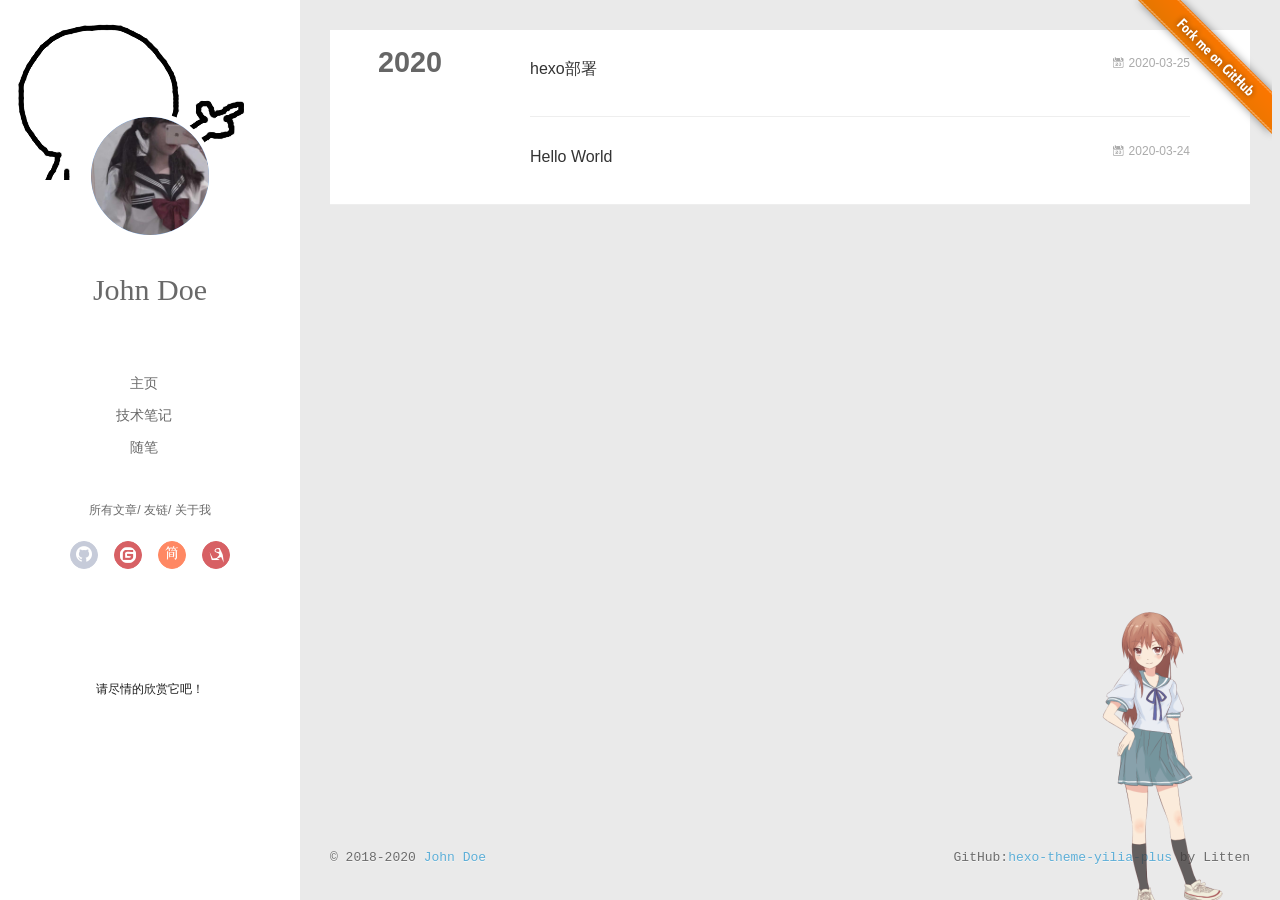
==== commit b8e9a8ef: "Site updated: 2020-03-31 10:37:18" ====
--- a/archives/index.html
+++ b/archives/index.html
@@ -3,8 +3,13 @@
 <head>
   <meta charset="utf-8">
   
-  <title>归档 | Hexo</title>
+  <meta name="renderer" content="webkit">
+  <meta http-equiv="X-UA-Compatible" content="IE=edge" >
+  <link rel="dns-prefetch" href="http://yoursite.com">
+  <title>Archives | Hexo</title>
+  <meta name="generator" content="hexo-theme-yilia-plus">
   <meta name="viewport" content="width=device-width, initial-scale=1, maximum-scale=1">
+  
   <meta property="og:type" content="website">
 <meta property="og:title" content="Hexo">
 <meta property="og:url" content="http://yoursite.com/archives/index.html">
@@ -13,267 +18,649 @@
 <meta property="article:author" content="John Doe">
 <meta name="twitter:card" content="summary">
   
-    <link rel="alternate" href="/atom.xml" title="Hexo" type="application/atom+xml">
-  
-  
-    <link rel="icon" href="/favicon.png">
-  
-  
-    <link href="//fonts.googleapis.com/css?family=Source+Code+Pro" rel="stylesheet" type="text/css">
-  
-  
-<link rel="stylesheet" href="/css/style.css">
-
-  
-<link rel="stylesheet" href="/plugin/bganimation/bg.css">
-
-  
-
-  <link href="https://cdnjs.cloudflare.com/ajax/libs/KaTeX/0.10.0/katex.min.css" rel="stylesheet" type="text/css">
-<meta name="generator" content="Hexo 4.2.0"></head>
+    <link rel="alternative" href="/atom.xml" title="Hexo" type="application/atom+xml">
+  
+  
+    <link rel="icon" href="/favicon.ico">
+  
+  
+    <link rel="apple-touch-icon" href="/apple-touch-icon-180x180.png">
+  
+  <link rel="stylesheet" type="text/css" href="/./main.a5fda8.css">
+  <style type="text/css">
+    
+    #container.show {
+      background: linear-gradient(200deg,#a0cfe4,#e8c37e);
+    }
+  </style>
+  
+
+  
+
+  
+    
+ 	  <script src="/lib/clickLove.js"></script>
+  
+  
+
+<script>
+  (function () {
+    var bp = document.createElement('script');
+    var curProtocol = window.location.protocol.split(':')[0];
+    if (curProtocol === 'https') {
+      bp.src = 'https://zz.bdstatic.com/linksubmit/push.js';
+    } else {
+      bp.src = 'http://push.zhanzhang.baidu.com/push.js';
+    }
+    var s = document.getElementsByTagName("script")[0];
+    s.parentNode.insertBefore(bp, s);
+  })();
+
+</script>
+
+
+
+  
+
+</head>
 
 <body>
-  <div id="container">
-    <div id="wrap">
-      <div class="outer">
-        <div class="widget-wrap mobile-header">
-  <h3 class="widget-title"></h3>
-  <div class="widget">
-    <img class="avatar" src="https://avatars0.githubusercontent.com/u/20333903?v=3&amp;s=460">
-    <h2 class="author">John Doe</h2>
-    <h3 class="description"></h3>
-    <div class="count-box">
-      <a href="/archives"><div><strong>1</strong><br>文章</div></a>
-      <a href="/categories"><div><strong>0</strong><br>分类</div></a>
-      <a href="/tags"><div><strong>0</strong><br>标签</div></a>
+  <div id="container" q-class="show:isCtnShow">
+    <canvas id="anm-canvas" class="anm-canvas"></canvas>
+    <div class="left-col" q-class="show:isShow">
+      
+
+
+<div class="overlay" style="background: #4d4d4d;background: url('/img/biubiubiu.gif') no-repeat ;"></div>
+<div class="intrude-less">
+	<header id="header" class="inner">
+		<a href="/" class="profilepic">
+			<img src="/img/head.jpg" class="js-avatar">
+		</a>
+		<hgroup>
+			<h1 class="header-author"><a href="/">John Doe</a></h1>
+		</hgroup>
+		
+
+		<nav class="header-menu">
+			<ul>
+			
+				<li><a href="/" target="_blank">主页</a></li>
+			
+				<li><a href="https://zhousiwei.gitee.io/ibooks/" target="_blank">技术笔记</a></li>
+			
+				<li><a href="/tags/%E9%9A%8F%E7%AC%94/" target="_blank">随笔</a></li>
+			
+			</ul>
+		</nav>
+		<nav class="header-smart-menu">
+			
+				
+					<a q-on="click: openSlider(e, 'innerArchive')" href="javascript:void(0)">所有文章</a>
+				
+			
+				
+					<a q-on="click: openSlider(e, 'friends')" href="javascript:void(0)">友链</a>
+				
+			
+				
+					<a q-on="click: openSlider(e, 'aboutme')" href="javascript:void(0)">关于我</a>
+				
+			
+		</nav>
+		<nav class="header-nav">
+			<div class="social">
+				
+					<a class="github" href="#" title="GitHub" target="_blank"><i class="icon-github"></i></a>
+				
+					<a class="gitee" href="#" title="码云" target="_blank"><i class="icon-gitee"></i></a>
+				
+					<a class="jianshu" href="#" title="简书" target="_blank"><i class="icon-jianshu"></i></a>
+				
+					<a class="cnblog" href="#" title="博客园" target="_blank"><i class="icon-cnblog"></i></a>
+				
+			</div>
+		
+			
+			
+			
+			
+			<div>
+				<iframe frameborder="no" border="0" marginwidth="0" marginheight="0" width="240" height="86" src="//music.163.com/outchain/player?type=2&id=1315580293&auto=1&height=66"></iframe>
+			</div>
+			
+				
+				<p style="font-size: 12px;">请尽情的欣赏它吧！<p>
+			
+		
+		</nav>
+	</header>		
+</div>
+
     </div>
-    <ul class="blog-link">
-     
-          <a href="/" title="Home">
-            <li>主页</li>
-          </a>
+    <div class="mid-col" q-class="show:isShow,hide:isShow|isFalse">
+      
+      
+      <a class="forkMe" style="position:absolute;z-index:999;top:0;right:0.5em;" 
+        href="https://github.com/JoeyBling/hexo-theme-yilia-plus" target="_blank">
+        <img src="/img/forkme.png"
+          class="attachment-full size-full" alt="Fork me on GitHub" data-recalc-dims="1"></a>
+      
+      
+<nav id="mobile-nav">
+  	<div class="overlay js-overlay" style="background: #4d4d4d"></div>
+	<div class="btnctn js-mobile-btnctn">
+  		<div class="slider-trigger list" q-on="click: openSlider(e)"><i class="icon icon-sort"></i></div>
+	</div>
+	<div class="intrude-less">
+		<header id="header" class="inner">
+			<div class="profilepic">
+				<a href="/">
+					<img src="/img/head.jpg" class="js-avatar">
+				</a>
+			</div>
+			<hgroup>
+			  <h1 class="header-author js-header-author">John Doe</h1>
+			</hgroup>
+			
+			
+			
+				
+			
+				
+			
+				
+			
+			
+			
+			<nav class="header-nav">
+				<div class="social">
+					
+						<a class="github" target="_blank" href="#" title="GitHub"><i class="icon-github"></i></a>
+			        
+						<a class="gitee" target="_blank" href="#" title="码云"><i class="icon-gitee"></i></a>
+			        
+						<a class="jianshu" target="_blank" href="#" title="简书"><i class="icon-jianshu"></i></a>
+			        
+						<a class="cnblog" target="_blank" href="#" title="博客园"><i class="icon-cnblog"></i></a>
+			        
+				</div>
+			</nav>
+
+			<nav class="header-menu js-header-menu">
+				<ul style="width: 70%">
+				
+				
+					<li style="width: 33.333333333333336%"><a href="/">主页</a></li>
+		        
+					<li style="width: 33.333333333333336%"><a href="https://zhousiwei.gitee.io/ibooks/" target="_blank" rel="noopener">技术笔记</a></li>
+		        
+					<li style="width: 33.333333333333336%"><a href="/tags/%E9%9A%8F%E7%AC%94/">随笔</a></li>
+		        
+				</ul>
+			</nav>
+		</header>				
+	</div>
+	<div class="mobile-mask" style="display:none" q-show="isShow"></div>
+</nav>
+
+      <div id="wrapper" class="body-wrap">
+        <div class="menu-l">
+          <div class="canvas-wrap">
+            <canvas data-colors="#eaeaea" data-sectionHeight="100" data-contentId="js-content" id="myCanvas1"
+              class="anm-canvas"></canvas>
+          </div>
+          <div id="js-content" class="content-ll">
+            
+  
+  
+    
+    
+      
+      
+      <section class="archives-wrap">
+        <div class="archive-year-wrap">
+          <a href="/archives/2020" class="archive-year">2020</a>
+        </div>
+        <div class="archives">
+    
+    <article class="archive-article archive-type-post">
+  <div class="archive-article-inner">
+    <header class="archive-article-header">
+      	<div class="article-meta">
+	      	
+<a href="/2020/03/25/hexo%E9%83%A8%E7%BD%B2/" class="archive-article-date">
+        <time datetime="2020-03-25T15:13:24.000Z" itemprop="datePublished"><i class="icon-calendar icon"></i>2020-03-25</time>
+</a>
+
+        </div>
+    	 
+  
+    <h1 itemprop="name">
+	
+	  <a class="archive-article-title" href="/2020/03/25/hexo%E9%83%A8%E7%BD%B2/" target="_blank">hexo部署</a>
+  
+    </h1>
+  
+
+
+        <div class="article-info info-on-right">
+          
+          
+
+        </div>
+        <div class="clearfix"></div>
+    </header>
+  </div>
+</article>
+  
+    
+    
+    <article class="archive-article archive-type-post">
+  <div class="archive-article-inner">
+    <header class="archive-article-header">
+      	<div class="article-meta">
+	      	
+<a href="/2020/03/24/hello-world/" class="archive-article-date">
+        <time datetime="2020-03-24T15:24:03.125Z" itemprop="datePublished"><i class="icon-calendar icon"></i>2020-03-24</time>
+</a>
+
+        </div>
+    	 
+  
+    <h1 itemprop="name">
+	
+	  <a class="archive-article-title" href="/2020/03/24/hello-world/" target="_blank">Hello World</a>
+  
+    </h1>
+  
+
+
+        <div class="article-info info-on-right">
+          
+          
+
+        </div>
+        <div class="clearfix"></div>
+    </header>
+  </div>
+</article>
+  
+  
+    </div></section>
+  
+
+    
+
+
+          </div>
+        </div>
+      </div>
+      <footer id="footer">
+  <div class="outer">
+    <div id="footer-info">
+    	<div class="footer-left">
+    		&copy; 2018-2020 <a href="http://yoursite.com/" target="_blank">John Doe</a>
+    	</div>
+      	<div class="footer-right">
+			
+			
+      		GitHub:<a href="https://github.com/JoeyBling/hexo-theme-yilia-plus" target="_blank">hexo-theme-yilia-plus</a> by Litten
+      	</div>
+    </div>
+  </div>
+  
+  
+	<script src="/lib/busuanzi.pure.js"></script>
+	
+  
+  
+	
+	<span id="busuanzi_container_site_pv" style="display:none">
+		本站总访问量<span id="busuanzi_value_site_pv"></span>次	
+	        <span class="post-meta-divider" >|</span>
+	</span>
+  	<span id="busuanzi_container_site_uv" style='display:none'>
+  		本站访客数<span id="busuanzi_value_site_uv"></span>人
+  	</span>
+  
+</footer>
+
+    </div>
+    <script>
+	var yiliaConfig = {
+		mathjax: false,
+		isHome: false,
+		isPost: false,
+		isArchive: true,
+		isTag: false,
+		isCategory: false,
+		open_in_new: true,
+		toc_hide_index: true,
+		root: "/",
+		innerArchive: true,
+		showTags: true
+	}
+</script>
+
+<script>!function(r){function e(t){if(i[t])return i[t].exports;var n=i[t]={exports:{},id:t,loaded:!1};return r[t].call(n.exports,n,n.exports,e),n.loaded=!0,n.exports}var i={};e.m=r,e.c=i,e.p="./",e(0)}([function(t,n,r){r(208),t.exports=r(205)},function(t,n,r){var d=r(3),y=r(46),g=r(26),b=r(27),x=r(47),m="prototype",S=function(t,n,r){var e,i,o,u,c=t&S.F,f=t&S.G,a=t&S.S,s=t&S.P,l=t&S.B,h=f?d:a?d[n]||(d[n]={}):(d[n]||{})[m],v=f?y:y[n]||(y[n]={}),p=v[m]||(v[m]={});for(e in f&&(r=n),r)o=((i=!c&&h&&void 0!==h[e])?h:r)[e],u=l&&i?x(o,d):s&&"function"==typeof o?x(Function.call,o):o,h&&b(h,e,o,t&S.U),v[e]!=o&&g(v,e,u),s&&p[e]!=o&&(p[e]=o)};d.core=y,S.F=1,S.G=2,S.S=4,S.P=8,S.B=16,S.W=32,S.U=64,S.R=128,t.exports=S},function(t,n,r){var e=r(5);t.exports=function(t){if(!e(t))throw TypeError(t+" is not an object!");return t}},function(t,n){var r=t.exports="undefined"!=typeof window&&window.Math==Math?window:"undefined"!=typeof self&&self.Math==Math?self:Function("return this")();"number"==typeof __g&&(__g=r)},function(t,n){t.exports=function(t){try{return!!t()}catch(t){return!0}}},function(t,n){t.exports=function(t){return"object"==typeof t?null!==t:"function"==typeof t}},function(t,n){var r=t.exports="undefined"!=typeof window&&window.Math==Math?window:"undefined"!=typeof self&&self.Math==Math?self:Function("return this")();"number"==typeof __g&&(__g=r)},function(t,n,r){var e=r(118)("wks"),i=r(79),o=r(3).Symbol,u="function"==typeof o;(t.exports=function(t){return e[t]||(e[t]=u&&o[t]||(u?o:i)("Symbol."+t))}).store=e},function(t,n,r){var e=r(49),i=Math.min;t.exports=function(t){return 0<t?i(e(t),9007199254740991):0}},function(t,n){var r={}.hasOwnProperty;t.exports=function(t,n){return r.call(t,n)}},function(t,n,r){t.exports=!r(4)(function(){return 7!=Object.defineProperty({},"a",{get:function(){return 7}}).a})},function(t,n,r){var e=r(2),i=r(174),o=r(53),u=Object.defineProperty;n.f=r(10)?Object.defineProperty:function(t,n,r){if(e(t),n=o(n,!0),e(r),i)try{return u(t,n,r)}catch(t){}if("get"in r||"set"in r)throw TypeError("Accessors not supported!");return"value"in r&&(t[n]=r.value),t}},function(t,n,r){t.exports=!r(20)(function(){return 7!=Object.defineProperty({},"a",{get:function(){return 7}}).a})},function(t,n,r){var e=r(14),i=r(24);t.exports=r(12)?function(t,n,r){return e.f(t,n,i(1,r))}:function(t,n,r){return t[n]=r,t}},function(t,n,r){var e=r(22),i=r(60),o=r(42),u=Object.defineProperty;n.f=r(12)?Object.defineProperty:function(t,n,r){if(e(t),n=o(n,!0),e(r),i)try{return u(t,n,r)}catch(t){}if("get"in r||"set"in r)throw TypeError("Accessors not supported!");return"value"in r&&(t[n]=r.value),t}},function(t,n,r){var e=r(96),i=r(34);t.exports=function(t){return e(i(t))}},function(t,n,r){var e=r(40)("wks"),i=r(25),o=r(6).Symbol,u="function"==typeof o;(t.exports=function(t){return e[t]||(e[t]=u&&o[t]||(u?o:i)("Symbol."+t))}).store=e},function(t,n,r){var e=r(51);t.exports=function(t){return Object(e(t))}},function(t,n){t.exports=function(t){return"object"==typeof t?null!==t:"function"==typeof t}},function(t,n){var r=t.exports={version:"2.6.9"};"number"==typeof __e&&(__e=r)},function(t,n){t.exports=function(t){try{return!!t()}catch(t){return!0}}},function(t,n){t.exports=function(t){if("function"!=typeof t)throw TypeError(t+" is not a function!");return t}},function(t,n,r){var e=r(18);t.exports=function(t){if(!e(t))throw TypeError(t+" is not an object!");return t}},function(t,n){t.exports=!0},function(t,n){t.exports=function(t,n){return{enumerable:!(1&t),configurable:!(2&t),writable:!(4&t),value:n}}},function(t,n){var r=0,e=Math.random();t.exports=function(t){return"Symbol(".concat(void 0===t?"":t,")_",(++r+e).toString(36))}},function(t,n,r){var e=r(11),i=r(75);t.exports=r(10)?function(t,n,r){return e.f(t,n,i(1,r))}:function(t,n,r){return t[n]=r,t}},function(t,n,r){var o=r(3),u=r(26),c=r(30),f=r(79)("src"),e=r(219),i="toString",a=(""+e).split(i);r(46).inspectSource=function(t){return e.call(t)},(t.exports=function(t,n,r,e){var i="function"==typeof r;i&&(c(r,"name")||u(r,"name",n)),t[n]!==r&&(i&&(c(r,f)||u(r,f,t[n]?""+t[n]:a.join(String(n)))),t===o?t[n]=r:e?t[n]?t[n]=r:u(t,n,r):(delete t[n],u(t,n,r)))})(Function.prototype,i,function(){return"function"==typeof this&&this[f]||e.call(this)})},function(t,n,r){var e=r(1),i=r(4),u=r(51),c=/"/g,o=function(t,n,r,e){var i=String(u(t)),o="<"+n;return""!==r&&(o+=" "+r+'="'+String(e).replace(c,"&quot;")+'"'),o+">"+i+"</"+n+">"};t.exports=function(n,t){var r={};r[n]=t(o),e(e.P+e.F*i(function(){var t=""[n]('"');return t!==t.toLowerCase()||3<t.split('"').length}),"String",r)}},function(t,n,r){var e=r(65),i=r(35);t.exports=Object.keys||function(t){return e(t,i)}},function(t,n){var r={}.hasOwnProperty;t.exports=function(t,n){return r.call(t,n)}},function(t,n,r){var e=r(117),i=r(75),o=r(33),u=r(53),c=r(30),f=r(174),a=Object.getOwnPropertyDescriptor;n.f=r(10)?a:function(t,n){if(t=o(t),n=u(n,!0),f)try{return a(t,n)}catch(t){}if(c(t,n))return i(!e.f.call(t,n),t[n])}},function(t,n,r){var e=r(30),i=r(17),o=r(154)("IE_PROTO"),u=Object.prototype;t.exports=Object.getPrototypeOf||function(t){return t=i(t),e(t,o)?t[o]:"function"==typeof t.constructor&&t instanceof t.constructor?t.constructor.prototype:t instanceof Object?u:null}},function(t,n,r){var e=r(116),i=r(51);t.exports=function(t){return e(i(t))}},function(t,n){t.exports=function(t){if(null==t)throw TypeError("Can't call method on  "+t);return t}},function(t,n){t.exports="constructor,hasOwnProperty,isPrototypeOf,propertyIsEnumerable,toLocaleString,toString,valueOf".split(",")},function(t,n){t.exports={}},function(t,n){n.f={}.propertyIsEnumerable},function(t,n,r){var e=r(14).f,i=r(9),o=r(16)("toStringTag");t.exports=function(t,n,r){t&&!i(t=r?t:t.prototype,o)&&e(t,o,{configurable:!0,value:n})}},function(t,n,r){var e=r(40)("keys"),i=r(25);t.exports=function(t){return e[t]||(e[t]=i(t))}},function(t,n,r){var e=r(19),i=r(6),o="__core-js_shared__",u=i[o]||(i[o]={});(t.exports=function(t,n){return u[t]||(u[t]=void 0!==n?n:{})})("versions",[]).push({version:e.version,mode:r(23)?"pure":"global",copyright:"© 2019 Denis Pushkarev (zloirock.ru)"})},function(t,n){var r=Math.ceil,e=Math.floor;t.exports=function(t){return isNaN(t=+t)?0:(0<t?e:r)(t)}},function(t,n,r){var i=r(18);t.exports=function(t,n){if(!i(t))return t;var r,e;if(n&&"function"==typeof(r=t.toString)&&!i(e=r.call(t)))return e;if("function"==typeof(r=t.valueOf)&&!i(e=r.call(t)))return e;if(!n&&"function"==typeof(r=t.toString)&&!i(e=r.call(t)))return e;throw TypeError("Can't convert object to primitive value")}},function(t,n,r){var e=r(6),i=r(19),o=r(23),u=r(44),c=r(14).f;t.exports=function(t){var n=i.Symbol||(i.Symbol=o?{}:e.Symbol||{});"_"==t.charAt(0)||t in n||c(n,t,{value:u.f(t)})}},function(t,n,r){n.f=r(16)},function(t,n){var r={}.toString;t.exports=function(t){return r.call(t).slice(8,-1)}},function(t,n){var r=t.exports={version:"2.6.9"};"number"==typeof __e&&(__e=r)},function(t,n,r){var o=r(21);t.exports=function(e,i,t){if(o(e),void 0===i)return e;switch(t){case 1:return function(t){return e.call(i,t)};case 2:return function(t,n){return e.call(i,t,n)};case 3:return function(t,n,r){return e.call(i,t,n,r)}}return function(){return e.apply(i,arguments)}}},function(t,n,r){"use strict";var e=r(4);t.exports=function(t,n){return!!t&&e(function(){n?t.call(null,function(){},1):t.call(null)})}},function(t,n){var r=Math.ceil,e=Math.floor;t.exports=function(t){return isNaN(t=+t)?0:(0<t?e:r)(t)}},function(t,n,r){var x=r(47),m=r(116),S=r(17),w=r(8),e=r(138);t.exports=function(l,t){var h=1==l,v=2==l,p=3==l,d=4==l,y=6==l,g=5==l||y,b=t||e;return function(t,n,r){for(var e,i,o=S(t),u=m(o),c=x(n,r,3),f=w(u.length),a=0,s=h?b(t,f):v?b(t,0):void 0;a<f;a++)if((g||a in u)&&(i=c(e=u[a],a,o),l))if(h)s[a]=i;else if(i)switch(l){case 3:return!0;case 5:return e;case 6:return a;case 2:s.push(e)}else if(d)return!1;return y?-1:p||d?d:s}}},function(t,n){t.exports=function(t){if(null==t)throw TypeError("Can't call method on  "+t);return t}},function(t,n,r){var i=r(1),o=r(46),u=r(4);t.exports=function(t,n){var r=(o.Object||{})[t]||Object[t],e={};e[t]=n(r),i(i.S+i.F*u(function(){r(1)}),"Object",e)}},function(t,n,r){var i=r(5);t.exports=function(t,n){if(!i(t))return t;var r,e;if(n&&"function"==typeof(r=t.toString)&&!i(e=r.call(t)))return e;if("function"==typeof(r=t.valueOf)&&!i(e=r.call(t)))return e;if(!n&&"function"==typeof(r=t.toString)&&!i(e=r.call(t)))return e;throw TypeError("Can't convert object to primitive value")}},function(t,n,r){var d=r(6),y=r(19),g=r(93),b=r(13),x=r(9),m="prototype",S=function(t,n,r){var e,i,o,u=t&S.F,c=t&S.G,f=t&S.S,a=t&S.P,s=t&S.B,l=t&S.W,h=c?y:y[n]||(y[n]={}),v=h[m],p=c?d:f?d[n]:(d[n]||{})[m];for(e in c&&(r=n),r)(i=!u&&p&&void 0!==p[e])&&x(h,e)||(o=i?p[e]:r[e],h[e]=c&&"function"!=typeof p[e]?r[e]:s&&i?g(o,d):l&&p[e]==o?function(e){var t=function(t,n,r){if(this instanceof e){switch(arguments.length){case 0:return new e;case 1:return new e(t);case 2:return new e(t,n)}return new e(t,n,r)}return e.apply(this,arguments)};return t[m]=e[m],t}(o):a&&"function"==typeof o?g(Function.call,o):o,a&&((h.virtual||(h.virtual={}))[e]=o,t&S.R&&v&&!v[e]&&b(v,e,o)))};S.F=1,S.G=2,S.S=4,S.P=8,S.B=16,S.W=32,S.U=64,S.R=128,t.exports=S},function(t,n,r){var e=r(34);t.exports=function(t){return Object(e(t))}},function(t,n,r){var o=r(196),e=r(1),i=r(118)("metadata"),u=i.store||(i.store=new(r(200))),c=function(t,n,r){var e=u.get(t);if(!e){if(!r)return;u.set(t,e=new o)}var i=e.get(n);if(!i){if(!r)return;e.set(n,i=new o)}return i};t.exports={store:u,map:c,has:function(t,n,r){var e=c(n,r,!1);return void 0!==e&&e.has(t)},get:function(t,n,r){var e=c(n,r,!1);return void 0===e?void 0:e.get(t)},set:function(t,n,r,e){c(r,e,!0).set(t,n)},keys:function(t,n){var r=c(t,n,!1),e=[];return r&&r.forEach(function(t,n){e.push(n)}),e},key:function(t){return void 0===t||"symbol"==typeof t?t:String(t)},exp:function(t){e(e.S,"Reflect",t)}}},function(t,n,r){"use strict";if(r(10)){var g=r(68),b=r(3),x=r(4),m=r(1),S=r(132),e=r(159),h=r(47),w=r(70),i=r(75),_=r(26),o=r(76),u=r(49),O=r(8),E=r(194),c=r(78),f=r(53),a=r(30),M=r(81),P=r(5),v=r(17),p=r(145),j=r(72),F=r(32),A=r(73).f,d=r(161),s=r(79),l=r(7),y=r(50),I=r(120),L=r(119),N=r(162),T=r(82),k=r(125),R=r(77),C=r(137),D=r(166),G=r(11),W=r(31),U=G.f,V=W.f,B=b.RangeError,q=b.TypeError,z=b.Uint8Array,K="ArrayBuffer",H="Shared"+K,J="BYTES_PER_ELEMENT",$="prototype",Y=Array[$],X=e.ArrayBuffer,Q=e.DataView,Z=y(0),tt=y(2),nt=y(3),rt=y(4),et=y(5),it=y(6),ot=I(!0),ut=I(!1),ct=N.values,ft=N.keys,at=N.entries,st=Y.lastIndexOf,lt=Y.reduce,ht=Y.reduceRight,vt=Y.join,pt=Y.sort,dt=Y.slice,yt=Y.toString,gt=Y.toLocaleString,bt=l("iterator"),xt=l("toStringTag"),mt=s("typed_constructor"),St=s("def_constructor"),wt=S.CONSTR,_t=S.TYPED,Ot=S.VIEW,Et="Wrong length!",Mt=y(1,function(t,n){return It(L(t,t[St]),n)}),Pt=x(function(){return 1===new z(new Uint16Array([1]).buffer)[0]}),jt=!!z&&!!z[$].set&&x(function(){new z(1).set({})}),Ft=function(t,n){var r=u(t);if(r<0||r%n)throw B("Wrong offset!");return r},At=function(t){if(P(t)&&_t in t)return t;throw q(t+" is not a typed array!")},It=function(t,n){if(!(P(t)&&mt in t))throw q("It is not a typed array constructor!");return new t(n)},Lt=function(t,n){return Nt(L(t,t[St]),n)},Nt=function(t,n){for(var r=0,e=n.length,i=It(t,e);r<e;)i[r]=n[r++];return i},Tt=function(t,n,r){U(t,n,{get:function(){return this._d[r]}})},kt=function(t){var n,r,e,i,o,u,c=v(t),f=arguments.length,a=1<f?arguments[1]:void 0,s=void 0!==a,l=d(c);if(null!=l&&!p(l)){for(u=l.call(c),e=[],n=0;!(o=u.next()).done;n++)e.push(o.value);c=e}for(s&&2<f&&(a=h(a,arguments[2],2)),n=0,r=O(c.length),i=It(this,r);n<r;n++)i[n]=s?a(c[n],n):c[n];return i},Rt=function(){for(var t=0,n=arguments.length,r=It(this,n);t<n;)r[t]=arguments[t++];return r},Ct=!!z&&x(function(){gt.call(new z(1))}),Dt=function(){return gt.apply(Ct?dt.call(At(this)):At(this),arguments)},Gt={copyWithin:function(t,n){return D.call(At(this),t,n,2<arguments.length?arguments[2]:void 0)},every:function(t){return rt(At(this),t,1<arguments.length?arguments[1]:void 0)},fill:function(t){return C.apply(At(this),arguments)},filter:function(t){return Lt(this,tt(At(this),t,1<arguments.length?arguments[1]:void 0))},find:function(t){return et(At(this),t,1<arguments.length?arguments[1]:void 0)},findIndex:function(t){return it(At(this),t,1<arguments.length?arguments[1]:void 0)},forEach:function(t){Z(At(this),t,1<arguments.length?arguments[1]:void 0)},indexOf:function(t){return ut(At(this),t,1<arguments.length?arguments[1]:void 0)},includes:function(t){return ot(At(this),t,1<arguments.length?arguments[1]:void 0)},join:function(t){return vt.apply(At(this),arguments)},lastIndexOf:function(t){return st.apply(At(this),arguments)},map:function(t){return Mt(At(this),t,1<arguments.length?arguments[1]:void 0)},reduce:function(t){return lt.apply(At(this),arguments)},reduceRight:function(t){return ht.apply(At(this),arguments)},reverse:function(){for(var t,n=this,r=At(n).length,e=Math.floor(r/2),i=0;i<e;)t=n[i],n[i++]=n[--r],n[r]=t;return n},some:function(t){return nt(At(this),t,1<arguments.length?arguments[1]:void 0)},sort:function(t){return pt.call(At(this),t)},subarray:function(t,n){var r=At(this),e=r.length,i=c(t,e);return new(L(r,r[St]))(r.buffer,r.byteOffset+i*r.BYTES_PER_ELEMENT,O((void 0===n?e:c(n,e))-i))}},Wt=function(t,n){return Lt(this,dt.call(At(this),t,n))},Ut=function(t){At(this);var n=Ft(arguments[1],1),r=this.length,e=v(t),i=O(e.length),o=0;if(r<i+n)throw B(Et);for(;o<i;)this[n+o]=e[o++]},Vt={entries:function(){return at.call(At(this))},keys:function(){return ft.call(At(this))},values:function(){return ct.call(At(this))}},Bt=function(t,n){return P(t)&&t[_t]&&"symbol"!=typeof n&&n in t&&String(+n)==String(n)},qt=function(t,n){return Bt(t,n=f(n,!0))?i(2,t[n]):V(t,n)},zt=function(t,n,r){return!(Bt(t,n=f(n,!0))&&P(r)&&a(r,"value"))||a(r,"get")||a(r,"set")||r.configurable||a(r,"writable")&&!r.writable||a(r,"enumerable")&&!r.enumerable?U(t,n,r):(t[n]=r.value,t)};wt||(W.f=qt,G.f=zt),m(m.S+m.F*!wt,"Object",{getOwnPropertyDescriptor:qt,defineProperty:zt}),x(function(){yt.call({})})&&(yt=gt=function(){return vt.call(this)});var Kt=o({},Gt);o(Kt,Vt),_(Kt,bt,Vt.values),o(Kt,{slice:Wt,set:Ut,constructor:function(){},toString:yt,toLocaleString:Dt}),Tt(Kt,"buffer","b"),Tt(Kt,"byteOffset","o"),Tt(Kt,"byteLength","l"),Tt(Kt,"length","e"),U(Kt,xt,{get:function(){return this[_t]}}),t.exports=function(t,l,n,o){var h=t+((o=!!o)?"Clamped":"")+"Array",r="get"+t,u="set"+t,v=b[h],c=v||{},e=v&&F(v),i=!v||!S.ABV,f={},a=v&&v[$],p=function(t,i){U(t,i,{get:function(){return t=i,(n=this._d).v[r](t*l+n.o,Pt);var t,n},set:function(t){return n=i,r=t,e=this._d,o&&(r=(r=Math.round(r))<0?0:255<r?255:255&r),void e.v[u](n*l+e.o,r,Pt);var n,r,e},enumerable:!0})};i?(v=n(function(t,n,r,e){w(t,v,h,"_d");var i,o,u,c,f=0,a=0;if(P(n)){if(!(n instanceof X||(c=M(n))==K||c==H))return _t in n?Nt(v,n):kt.call(v,n);i=n,a=Ft(r,l);var s=n.byteLength;if(void 0===e){if(s%l)throw B(Et);if((o=s-a)<0)throw B(Et)}else if(s<(o=O(e)*l)+a)throw B(Et);u=o/l}else u=E(n),i=new X(o=u*l);for(_(t,"_d",{b:i,o:a,l:o,e:u,v:new Q(i)});f<u;)p(t,f++)}),a=v[$]=j(Kt),_(a,"constructor",v)):x(function(){v(1)})&&x(function(){new v(-1)})&&k(function(t){new v,new v(null),new v(1.5),new v(t)},!0)||(v=n(function(t,n,r,e){var i;return w(t,v,h),P(n)?n instanceof X||(i=M(n))==K||i==H?void 0!==e?new c(n,Ft(r,l),e):void 0!==r?new c(n,Ft(r,l)):new c(n):_t in n?Nt(v,n):kt.call(v,n):new c(E(n))}),Z(e!==Function.prototype?A(c).concat(A(e)):A(c),function(t){t in v||_(v,t,c[t])}),v[$]=a,g||(a.constructor=v));var s=a[bt],d=!!s&&("values"==s.name||null==s.name),y=Vt.values;_(v,mt,!0),_(a,_t,h),_(a,Ot,!0),_(a,St,v),(o?new v(1)[xt]==h:xt in a)||U(a,xt,{get:function(){return h}}),f[h]=v,m(m.G+m.W+m.F*(v!=c),f),m(m.S,h,{BYTES_PER_ELEMENT:l}),m(m.S+m.F*x(function(){c.of.call(v,1)}),h,{from:kt,of:Rt}),J in a||_(a,J,l),m(m.P,h,Gt),R(h),m(m.P+m.F*jt,h,{set:Ut}),m(m.P+m.F*!d,h,Vt),g||a.toString==yt||(a.toString=yt),m(m.P+m.F*x(function(){new v(1).slice()}),h,{slice:Wt}),m(m.P+m.F*(x(function(){return[1,2].toLocaleString()!=new v([1,2]).toLocaleString()})||!x(function(){a.toLocaleString.call([1,2])})),h,{toLocaleString:Dt}),T[h]=d?s:y,g||d||_(a,bt,y)}}else t.exports=function(){}},function(t,n){var r={}.toString;t.exports=function(t){return r.call(t).slice(8,-1)}},function(t,n,r){var e=r(18),i=r(6).document,o=e(i)&&e(i.createElement);t.exports=function(t){return o?i.createElement(t):{}}},function(t,n,r){t.exports=!r(12)&&!r(20)(function(){return 7!=Object.defineProperty(r(59)("div"),"a",{get:function(){return 7}}).a})},function(t,n,r){"use strict";var x=r(23),m=r(54),S=r(66),w=r(13),_=r(36),O=r(98),E=r(38),M=r(104),P=r(16)("iterator"),j=!([].keys&&"next"in[].keys()),F="values",A=function(){return this};t.exports=function(t,n,r,e,i,o,u){O(r,n,e);var c,f,a,s=function(t){if(!j&&t in p)return p[t];switch(t){case"keys":case F:return function(){return new r(this,t)}}return function(){return new r(this,t)}},l=n+" Iterator",h=i==F,v=!1,p=t.prototype,d=p[P]||p["@@iterator"]||i&&p[i],y=d||s(i),g=i?h?s("entries"):y:void 0,b="Array"==n&&p.entries||d;if(b&&((a=M(b.call(new t)))!==Object.prototype&&a.next&&(E(a,l,!0),x||"function"==typeof a[P]||w(a,P,A))),h&&d&&d.name!==F&&(v=!0,y=function(){return d.call(this)}),x&&!u||!j&&!v&&p[P]||w(p,P,y),_[n]=y,_[l]=A,i)if(c={values:h?y:s(F),keys:o?y:s("keys"),entries:g},u)for(f in c)f in p||S(p,f,c[f]);else m(m.P+m.F*(j||v),n,c);return c}},function(t,n,e){var i=e(22),o=e(101),u=e(35),c=e(39)("IE_PROTO"),f=function(){},a="prototype",s=function(){var t,n=e(59)("iframe"),r=u.length;for(n.style.display="none",e(95).appendChild(n),n.src="javascript:",(t=n.contentWindow.document).open(),t.write("<script>document.F=Object<\/script>"),t.close(),s=t.F;r--;)delete s[a][u[r]];return s()};t.exports=Object.create||function(t,n){var r;return null!==t?(f[a]=i(t),r=new f,f[a]=null,r[c]=t):r=s(),void 0===n?r:o(r,n)}},function(t,n,r){var e=r(65),i=r(35).concat("length","prototype");n.f=Object.getOwnPropertyNames||function(t){return e(t,i)}},function(t,n){n.f=Object.getOwnPropertySymbols},function(t,n,r){var u=r(9),c=r(15),f=r(92)(!1),a=r(39)("IE_PROTO");t.exports=function(t,n){var r,e=c(t),i=0,o=[];for(r in e)r!=a&&u(e,r)&&o.push(r);for(;n.length>i;)u(e,r=n[i++])&&(~f(o,r)||o.push(r));return o}},function(t,n,r){t.exports=r(13)},function(t,n,r){var e=r(7)("unscopables"),i=Array.prototype;null==i[e]&&r(26)(i,e,{}),t.exports=function(t){i[e][t]=!0}},function(t,n){t.exports=!1},function(t,n,r){var e=r(79)("meta"),i=r(5),o=r(30),u=r(11).f,c=0,f=Object.isExtensible||function(){return!0},a=!r(4)(function(){return f(Object.preventExtensions({}))}),s=function(t){u(t,e,{value:{i:"O"+ ++c,w:{}}})},l=t.exports={KEY:e,NEED:!1,fastKey:function(t,n){if(!i(t))return"symbol"==typeof t?t:("string"==typeof t?"S":"P")+t;if(!o(t,e)){if(!f(t))return"F";if(!n)return"E";s(t)}return t[e].i},getWeak:function(t,n){if(!o(t,e)){if(!f(t))return!0;if(!n)return!1;s(t)}return t[e].w},onFreeze:function(t){return a&&l.NEED&&f(t)&&!o(t,e)&&s(t),t}}},function(t,n){t.exports=function(t,n,r,e){if(!(t instanceof n)||void 0!==e&&e in t)throw TypeError(r+": incorrect invocation!");return t}},function(t,n,r){var h=r(47),v=r(177),p=r(145),d=r(2),y=r(8),g=r(161),b={},x={};(n=t.exports=function(t,n,r,e,i){var o,u,c,f,a=i?function(){return t}:g(t),s=h(r,e,n?2:1),l=0;if("function"!=typeof a)throw TypeError(t+" is not iterable!");if(p(a)){for(o=y(t.length);l<o;l++)if((f=n?s(d(u=t[l])[0],u[1]):s(t[l]))===b||f===x)return f}else for(c=a.call(t);!(u=c.next()).done;)if((f=v(c,s,u.value,n))===b||f===x)return f}).BREAK=b,n.RETURN=x},function(t,n,e){var i=e(2),o=e(183),u=e(141),c=e(154)("IE_PROTO"),f=function(){},a="prototype",s=function(){var t,n=e(140)("iframe"),r=u.length;for(n.style.display="none",e(143).appendChild(n),n.src="javascript:",(t=n.contentWindow.document).open(),t.write("<script>document.F=Object<\/script>"),t.close(),s=t.F;r--;)delete s[a][u[r]];return s()};t.exports=Object.create||function(t,n){var r;return null!==t?(f[a]=i(t),r=new f,f[a]=null,r[c]=t):r=s(),void 0===n?r:o(r,n)}},function(t,n,r){var e=r(185),i=r(141).concat("length","prototype");n.f=Object.getOwnPropertyNames||function(t){return e(t,i)}},function(t,n,r){var e=r(185),i=r(141);t.exports=Object.keys||function(t){return e(t,i)}},function(t,n){t.exports=function(t,n){return{enumerable:!(1&t),configurable:!(2&t),writable:!(4&t),value:n}}},function(t,n,r){var i=r(27);t.exports=function(t,n,r){for(var e in n)i(t,e,n[e],r);return t}},function(t,n,r){"use strict";var e=r(3),i=r(11),o=r(10),u=r(7)("species");t.exports=function(t){var n=e[t];o&&n&&!n[u]&&i.f(n,u,{configurable:!0,get:function(){return this}})}},function(t,n,r){var e=r(49),i=Math.max,o=Math.min;t.exports=function(t,n){return(t=e(t))<0?i(t+n,0):o(t,n)}},function(t,n){var r=0,e=Math.random();t.exports=function(t){return"Symbol(".concat(void 0===t?"":t,")_",(++r+e).toString(36))}},function(t,n,r){var e=r(5);t.exports=function(t,n){if(!e(t)||t._t!==n)throw TypeError("Incompatible receiver, "+n+" required!");return t}},function(t,n,r){var i=r(45),o=r(7)("toStringTag"),u="Arguments"==i(function(){return arguments}());t.exports=function(t){var n,r,e;return void 0===t?"Undefined":null===t?"Null":"string"==typeof(r=function(t,n){try{return t[n]}catch(t){}}(n=Object(t),o))?r:u?i(n):"Object"==(e=i(n))&&"function"==typeof n.callee?"Arguments":e}},function(t,n){t.exports={}},function(t,n,r){var e=r(11).f,i=r(30),o=r(7)("toStringTag");t.exports=function(t,n,r){t&&!i(t=r?t:t.prototype,o)&&e(t,o,{configurable:!0,value:n})}},function(t,n,r){var u=r(1),e=r(51),c=r(4),f=r(157),i="["+f+"]",o=RegExp("^"+i+i+"*"),a=RegExp(i+i+"*$"),s=function(t,n,r){var e={},i=c(function(){return!!f[t]()||"​+"!="​+"[t]()}),o=e[t]=i?n(l):f[t];r&&(e[r]=o),u(u.P+u.F*i,"String",e)},l=s.trim=function(t,n){return t=String(e(t)),1&n&&(t=t.replace(o,"")),2&n&&(t=t.replace(a,"")),t};t.exports=s},function(t,n,r){t.exports={default:r(88),__esModule:!0}},function(t,n,r){t.exports={default:r(89),__esModule:!0}},function(t,n,r){"use strict";function e(t){return t&&t.__esModule?t:{default:t}}n.__esModule=!0;var i=e(r(86)),o=e(r(85)),u="function"==typeof o.default&&"symbol"==typeof i.default?function(t){return typeof t}:function(t){return t&&"function"==typeof o.default&&t.constructor===o.default&&t!==o.default.prototype?"symbol":typeof t};n.default="function"==typeof o.default&&"symbol"===u(i.default)?function(t){return void 0===t?"undefined":u(t)}:function(t){return t&&"function"==typeof o.default&&t.constructor===o.default&&t!==o.default.prototype?"symbol":void 0===t?"undefined":u(t)}},function(t,n,r){r(111),r(109),r(112),r(113),t.exports=r(19).Symbol},function(t,n,r){r(110),r(114),t.exports=r(44).f("iterator")},function(t,n){t.exports=function(t){if("function"!=typeof t)throw TypeError(t+" is not a function!");return t}},function(t,n){t.exports=function(){}},function(t,n,r){var f=r(15),a=r(107),s=r(106);t.exports=function(c){return function(t,n,r){var e,i=f(t),o=a(i.length),u=s(r,o);if(c&&n!=n){for(;u<o;)if((e=i[u++])!=e)return!0}else for(;u<o;u++)if((c||u in i)&&i[u]===n)return c||u||0;return!c&&-1}}},function(t,n,r){var o=r(90);t.exports=function(e,i,t){if(o(e),void 0===i)return e;switch(t){case 1:return function(t){return e.call(i,t)};case 2:return function(t,n){return e.call(i,t,n)};case 3:return function(t,n,r){return e.call(i,t,n,r)}}return function(){return e.apply(i,arguments)}}},function(t,n,r){var c=r(29),f=r(64),a=r(37);t.exports=function(t){var n=c(t),r=f.f;if(r)for(var e,i=r(t),o=a.f,u=0;i.length>u;)o.call(t,e=i[u++])&&n.push(e);return n}},function(t,n,r){var e=r(6).document;t.exports=e&&e.documentElement},function(t,n,r){var e=r(58);t.exports=Object("z").propertyIsEnumerable(0)?Object:function(t){return"String"==e(t)?t.split(""):Object(t)}},function(t,n,r){var e=r(58);t.exports=Array.isArray||function(t){return"Array"==e(t)}},function(t,n,r){"use strict";var e=r(62),i=r(24),o=r(38),u={};r(13)(u,r(16)("iterator"),function(){return this}),t.exports=function(t,n,r){t.prototype=e(u,{next:i(1,r)}),o(t,n+" Iterator")}},function(t,n){t.exports=function(t,n){return{value:n,done:!!t}}},function(t,n,r){var e=r(25)("meta"),i=r(18),o=r(9),u=r(14).f,c=0,f=Object.isExtensible||function(){return!0},a=!r(20)(function(){return f(Object.preventExtensions({}))}),s=function(t){u(t,e,{value:{i:"O"+ ++c,w:{}}})},l=t.exports={KEY:e,NEED:!1,fastKey:function(t,n){if(!i(t))return"symbol"==typeof t?t:("string"==typeof t?"S":"P")+t;if(!o(t,e)){if(!f(t))return"F";if(!n)return"E";s(t)}return t[e].i},getWeak:function(t,n){if(!o(t,e)){if(!f(t))return!0;if(!n)return!1;s(t)}return t[e].w},onFreeze:function(t){return a&&l.NEED&&f(t)&&!o(t,e)&&s(t),t}}},function(t,n,r){var u=r(14),c=r(22),f=r(29);t.exports=r(12)?Object.defineProperties:function(t,n){c(t);for(var r,e=f(n),i=e.length,o=0;o<i;)u.f(t,r=e[o++],n[r]);return t}},function(t,n,r){var e=r(37),i=r(24),o=r(15),u=r(42),c=r(9),f=r(60),a=Object.getOwnPropertyDescriptor;n.f=r(12)?a:function(t,n){if(t=o(t),n=u(n,!0),f)try{return a(t,n)}catch(t){}if(c(t,n))return i(!e.f.call(t,n),t[n])}},function(t,n,r){var e=r(15),i=r(63).f,o={}.toString,u="object"==typeof window&&window&&Object.getOwnPropertyNames?Object.getOwnPropertyNames(window):[];t.exports.f=function(t){return u&&"[object Window]"==o.call(t)?function(t){try{return i(t)}catch(t){return u.slice()}}(t):i(e(t))}},function(t,n,r){var e=r(9),i=r(55),o=r(39)("IE_PROTO"),u=Object.prototype;t.exports=Object.getPrototypeOf||function(t){return t=i(t),e(t,o)?t[o]:"function"==typeof t.constructor&&t instanceof t.constructor?t.constructor.prototype:t instanceof Object?u:null}},function(t,n,r){var f=r(41),a=r(34);t.exports=function(c){return function(t,n){var r,e,i=String(a(t)),o=f(n),u=i.length;return o<0||u<=o?c?"":void 0:(r=i.charCodeAt(o))<55296||56319<r||o+1===u||(e=i.charCodeAt(o+1))<56320||57343<e?c?i.charAt(o):r:c?i.slice(o,o+2):e-56320+(r-55296<<10)+65536}}},function(t,n,r){var e=r(41),i=Math.max,o=Math.min;t.exports=function(t,n){return(t=e(t))<0?i(t+n,0):o(t,n)}},function(t,n,r){var e=r(41),i=Math.min;t.exports=function(t){return 0<t?i(e(t),9007199254740991):0}},function(t,n,r){"use strict";var e=r(91),i=r(99),o=r(36),u=r(15);t.exports=r(61)(Array,"Array",function(t,n){this._t=u(t),this._i=0,this._k=n},function(){var t=this._t,n=this._k,r=this._i++;return!t||r>=t.length?(this._t=void 0,i(1)):i(0,"keys"==n?r:"values"==n?t[r]:[r,t[r]])},"values"),o.Arguments=o.Array,e("keys"),e("values"),e("entries")},function(t,n){},function(t,n,r){"use strict";var e=r(105)(!0);r(61)(String,"String",function(t){this._t=String(t),this._i=0},function(){var t,n=this._t,r=this._i;return r>=n.length?{value:void 0,done:!0}:(t=e(n,r),this._i+=t.length,{value:t,done:!1})})},function(t,n,r){"use strict";var e=r(6),u=r(9),i=r(12),o=r(54),c=r(66),f=r(100).KEY,a=r(20),s=r(40),l=r(38),h=r(25),v=r(16),p=r(44),d=r(43),y=r(94),g=r(97),b=r(22),x=r(18),m=r(55),S=r(15),w=r(42),_=r(24),O=r(62),E=r(103),M=r(102),P=r(64),j=r(14),F=r(29),A=M.f,I=j.f,L=E.f,N=e.Symbol,T=e.JSON,k=T&&T.stringify,R="prototype",C=v("_hidden"),D=v("toPrimitive"),G={}.propertyIsEnumerable,W=s("symbol-registry"),U=s("symbols"),V=s("op-symbols"),B=Object[R],q="function"==typeof N&&!!P.f,z=e.QObject,K=!z||!z[R]||!z[R].findChild,H=i&&a(function(){return 7!=O(I({},"a",{get:function(){return I(this,"a",{value:7}).a}})).a})?function(t,n,r){var e=A(B,n);e&&delete B[n],I(t,n,r),e&&t!==B&&I(B,n,e)}:I,J=function(t){var n=U[t]=O(N[R]);return n._k=t,n},$=q&&"symbol"==typeof N.iterator?function(t){return"symbol"==typeof t}:function(t){return t instanceof N},Y=function(t,n,r){return t===B&&Y(V,n,r),b(t),n=w(n,!0),b(r),u(U,n)?(r.enumerable?(u(t,C)&&t[C][n]&&(t[C][n]=!1),r=O(r,{enumerable:_(0,!1)})):(u(t,C)||I(t,C,_(1,{})),t[C][n]=!0),H(t,n,r)):I(t,n,r)},X=function(t,n){b(t);for(var r,e=y(n=S(n)),i=0,o=e.length;i<o;)Y(t,r=e[i++],n[r]);return t},Q=function(t){var n=G.call(this,t=w(t,!0));return!(this===B&&u(U,t)&&!u(V,t))&&(!(n||!u(this,t)||!u(U,t)||u(this,C)&&this[C][t])||n)},Z=function(t,n){if(t=S(t),n=w(n,!0),t!==B||!u(U,n)||u(V,n)){var r=A(t,n);return!r||!u(U,n)||u(t,C)&&t[C][n]||(r.enumerable=!0),r}},tt=function(t){for(var n,r=L(S(t)),e=[],i=0;r.length>i;)u(U,n=r[i++])||n==C||n==f||e.push(n);return e},nt=function(t){for(var n,r=t===B,e=L(r?V:S(t)),i=[],o=0;e.length>o;)!u(U,n=e[o++])||r&&!u(B,n)||i.push(U[n]);return i};q||(c((N=function(){if(this instanceof N)throw TypeError("Symbol is not a constructor!");var n=h(0<arguments.length?arguments[0]:void 0),r=function(t){this===B&&r.call(V,t),u(this,C)&&u(this[C],n)&&(this[C][n]=!1),H(this,n,_(1,t))};return i&&K&&H(B,n,{configurable:!0,set:r}),J(n)})[R],"toString",function(){return this._k}),M.f=Z,j.f=Y,r(63).f=E.f=tt,r(37).f=Q,P.f=nt,i&&!r(23)&&c(B,"propertyIsEnumerable",Q,!0),p.f=function(t){return J(v(t))}),o(o.G+o.W+o.F*!q,{Symbol:N});for(var rt="hasInstance,isConcatSpreadable,iterator,match,replace,search,species,split,toPrimitive,toStringTag,unscopables".split(","),et=0;rt.length>et;)v(rt[et++]);for(var it=F(v.store),ot=0;it.length>ot;)d(it[ot++]);o(o.S+o.F*!q,"Symbol",{for:function(t){return u(W,t+="")?W[t]:W[t]=N(t)},keyFor:function(t){if(!$(t))throw TypeError(t+" is not a symbol!");for(var n in W)if(W[n]===t)return n},useSetter:function(){K=!0},useSimple:function(){K=!1}}),o(o.S+o.F*!q,"Object",{create:function(t,n){return void 0===n?O(t):X(O(t),n)},defineProperty:Y,defineProperties:X,getOwnPropertyDescriptor:Z,getOwnPropertyNames:tt,getOwnPropertySymbols:nt});var ut=a(function(){P.f(1)});o(o.S+o.F*ut,"Object",{getOwnPropertySymbols:function(t){return P.f(m(t))}}),T&&o(o.S+o.F*(!q||a(function(){var t=N();return"[null]"!=k([t])||"{}"!=k({a:t})||"{}"!=k(Object(t))})),"JSON",{stringify:function(t){for(var n,r,e=[t],i=1;arguments.length>i;)e.push(arguments[i++]);if(r=n=e[1],(x(n)||void 0!==t)&&!$(t))return g(n)||(n=function(t,n){if("function"==typeof r&&(n=r.call(this,t,n)),!$(n))return n}),e[1]=n,k.apply(T,e)}}),N[R][D]||r(13)(N[R],D,N[R].valueOf),l(N,"Symbol"),l(Math,"Math",!0),l(e.JSON,"JSON",!0)},function(t,n,r){r(43)("asyncIterator")},function(t,n,r){r(43)("observable")},function(t,n,r){r(108);for(var e=r(6),i=r(13),o=r(36),u=r(16)("toStringTag"),c="CSSRuleList,CSSStyleDeclaration,CSSValueList,ClientRectList,DOMRectList,DOMStringList,DOMTokenList,DataTransferItemList,FileList,HTMLAllCollection,HTMLCollection,HTMLFormElement,HTMLSelectElement,MediaList,MimeTypeArray,NamedNodeMap,NodeList,PaintRequestList,Plugin,PluginArray,SVGLengthList,SVGNumberList,SVGPathSegList,SVGPointList,SVGStringList,SVGTransformList,SourceBufferList,StyleSheetList,TextTrackCueList,TextTrackList,TouchList".split(","),f=0;f<c.length;f++){var a=c[f],s=e[a],l=s&&s.prototype;l&&!l[u]&&i(l,u,a),o[a]=o.Array}},function(t,n,r){"use strict";var e=r(2);t.exports=function(){var t=e(this),n="";return t.global&&(n+="g"),t.ignoreCase&&(n+="i"),t.multiline&&(n+="m"),t.unicode&&(n+="u"),t.sticky&&(n+="y"),n}},function(t,n,r){var e=r(45);t.exports=Object("z").propertyIsEnumerable(0)?Object:function(t){return"String"==e(t)?t.split(""):Object(t)}},function(t,n){n.f={}.propertyIsEnumerable},function(t,n,r){var e=r(46),i=r(3),o="__core-js_shared__",u=i[o]||(i[o]={});(t.exports=function(t,n){return u[t]||(u[t]=void 0!==n?n:{})})("versions",[]).push({version:e.version,mode:r(68)?"pure":"global",copyright:"© 2019 Denis Pushkarev (zloirock.ru)"})},function(t,n,r){var i=r(2),o=r(21),u=r(7)("species");t.exports=function(t,n){var r,e=i(t).constructor;return void 0===e||null==(r=i(e)[u])?n:o(r)}},function(t,n,r){var f=r(33),a=r(8),s=r(78);t.exports=function(c){return function(t,n,r){var e,i=f(t),o=a(i.length),u=s(r,o);if(c&&n!=n){for(;u<o;)if((e=i[u++])!=e)return!0}else for(;u<o;u++)if((c||u in i)&&i[u]===n)return c||u||0;return!c&&-1}}},function(t,n,r){"use strict";var g=r(3),b=r(1),x=r(27),m=r(76),S=r(69),w=r(71),_=r(70),O=r(5),E=r(4),M=r(125),P=r(83),j=r(144);t.exports=function(e,t,n,r,i,o){var u=g[e],c=u,f=i?"set":"add",a=c&&c.prototype,s={},l=function(t){var r=a[t];x(a,t,"delete"==t?function(t){return!(o&&!O(t))&&r.call(this,0===t?0:t)}:"has"==t?function(t){return!(o&&!O(t))&&r.call(this,0===t?0:t)}:"get"==t?function(t){return o&&!O(t)?void 0:r.call(this,0===t?0:t)}:"add"==t?function(t){return r.call(this,0===t?0:t),this}:function(t,n){return r.call(this,0===t?0:t,n),this})};if("function"==typeof c&&(o||a.forEach&&!E(function(){(new c).entries().next()}))){var h=new c,v=h[f](o?{}:-0,1)!=h,p=E(function(){h.has(1)}),d=M(function(t){new c(t)}),y=!o&&E(function(){for(var t=new c,n=5;n--;)t[f](n,n);return!t.has(-0)});d||(((c=t(function(t,n){_(t,c,e);var r=j(new u,t,c);return null!=n&&w(n,i,r[f],r),r})).prototype=a).constructor=c),(p||y)&&(l("delete"),l("has"),i&&l("get")),(y||v)&&l(f),o&&a.clear&&delete a.clear}else c=r.getConstructor(t,e,i,f),m(c.prototype,n),S.NEED=!0;return P(c,e),s[e]=c,b(b.G+b.W+b.F*(c!=u),s),o||r.setStrong(c,e,i),c}},function(t,n,r){"use strict";r(197);var s=r(27),l=r(26),h=r(4),v=r(51),p=r(7),d=r(152),y=p("species"),g=!h(function(){var t=/./;return t.exec=function(){var t=[];return t.groups={a:"7"},t},"7"!=="".replace(t,"$<a>")}),b=function(){var t=/(?:)/,n=t.exec;t.exec=function(){return n.apply(this,arguments)};var r="ab".split(t);return 2===r.length&&"a"===r[0]&&"b"===r[1]}();t.exports=function(r,t,n){var e=p(r),o=!h(function(){var t={};return t[e]=function(){return 7},7!=""[r](t)}),i=o?!h(function(){var t=!1,n=/a/;return n.exec=function(){return t=!0,null},"split"===r&&(n.constructor={},n.constructor[y]=function(){return n}),n[e](""),!t}):void 0;if(!o||!i||"replace"===r&&!g||"split"===r&&!b){var u=/./[e],c=n(v,e,""[r],function(t,n,r,e,i){return n.exec===d?o&&!i?{done:!0,value:u.call(n,r,e)}:{done:!0,value:t.call(r,n,e)}:{done:!1}}),f=c[0],a=c[1];s(String.prototype,r,f),l(RegExp.prototype,e,2==t?function(t,n){return a.call(t,this,n)}:function(t){return a.call(t,this)})}}},function(t,n,r){var e=r(45);t.exports=Array.isArray||function(t){return"Array"==e(t)}},function(t,n,r){var e=r(5),i=r(45),o=r(7)("match");t.exports=function(t){var n;return e(t)&&(void 0!==(n=t[o])?!!n:"RegExp"==i(t))}},function(t,n,r){var o=r(7)("iterator"),u=!1;try{var e=[7][o]();e.return=function(){u=!0},Array.from(e,function(){throw 2})}catch(t){}t.exports=function(t,n){if(!n&&!u)return!1;var r=!1;try{var e=[7],i=e[o]();i.next=function(){return{done:r=!0}},e[o]=function(){return i},t(e)}catch(t){}return r}},function(t,n,r){"use strict";t.exports=r(68)||!r(4)(function(){var t=Math.random();__defineSetter__.call(null,t,function(){}),delete r(3)[t]})},function(t,n){n.f=Object.getOwnPropertySymbols},function(t,n,r){"use strict";var i=r(81),o=RegExp.prototype.exec;t.exports=function(t,n){var r=t.exec;if("function"==typeof r){var e=r.call(t,n);if("object"!=typeof e)throw new TypeError("RegExp exec method returned something other than an Object or null");return e}if("RegExp"!==i(t))throw new TypeError("RegExp#exec called on incompatible receiver");return o.call(t,n)}},function(t,n,r){"use strict";var e=r(1),u=r(21),c=r(47),f=r(71);t.exports=function(t){e(e.S,t,{from:function(t){var n,r,e,i,o=arguments[1];return u(this),(n=void 0!==o)&&u(o),null==t?new this:(r=[],n?(e=0,i=c(o,arguments[2],2),f(t,!1,function(t){r.push(i(t,e++))})):f(t,!1,r.push,r),new this(r))}})}},function(t,n,r){"use strict";var e=r(1);t.exports=function(t){e(e.S,t,{of:function(){for(var t=arguments.length,n=new Array(t);t--;)n[t]=arguments[t];return new this(n)}})}},function(t,n,r){var f=r(49),a=r(51);t.exports=function(c){return function(t,n){var r,e,i=String(a(t)),o=f(n),u=i.length;return o<0||u<=o?c?"":void 0:(r=i.charCodeAt(o))<55296||56319<r||o+1===u||(e=i.charCodeAt(o+1))<56320||57343<e?c?i.charAt(o):r:c?i.slice(o,o+2):e-56320+(r-55296<<10)+65536}}},function(t,n,r){for(var e,i=r(3),o=r(26),u=r(79),c=u("typed_array"),f=u("view"),a=!(!i.ArrayBuffer||!i.DataView),s=a,l=0,h="Int8Array,Uint8Array,Uint8ClampedArray,Int16Array,Uint16Array,Int32Array,Uint32Array,Float32Array,Float64Array".split(",");l<9;)(e=i[h[l++]])?(o(e.prototype,c,!0),o(e.prototype,f,!0)):s=!1;t.exports={ABV:a,CONSTR:s,TYPED:c,VIEW:f}},function(t,n,r){var e=r(3).navigator;t.exports=e&&e.userAgent||""},function(t,n){"use strict";var r,e={versions:(r=window.navigator.userAgent,{trident:-1<r.indexOf("Trident"),presto:-1<r.indexOf("Presto"),webKit:-1<r.indexOf("AppleWebKit"),gecko:-1<r.indexOf("Gecko")&&-1==r.indexOf("KHTML"),mobile:!!r.match(/AppleWebKit.*Mobile.*/),ios:!!r.match(/\(i[^;]+;( U;)? CPU.+Mac OS X/),android:-1<r.indexOf("Android")||-1<r.indexOf("Linux"),iPhone:-1<r.indexOf("iPhone")||-1<r.indexOf("Mac"),iPad:-1<r.indexOf("iPad"),webApp:-1==r.indexOf("Safari"),weixin:-1==r.indexOf("MicroMessenger")})};t.exports=e},function(t,n,r){"use strict";var e,i=r(87),l=(e=i)&&e.__esModule?e:{default:e},h=function(){function n(t,n,r){return n||r?String.fromCharCode(n||r):o[t]||t}function r(t){return s[t]}var e=/&quot;|&lt;|&gt;|&amp;|&nbsp;|&apos;|&#(\d+);|&#(\d+)/g,i=/['<> "&]/g,o={"&quot;":'"',"&lt;":"<","&gt;":">","&amp;":"&","&nbsp;":" "},u=/\u00a0/g,c=/<br\s*\/?>/gi,f=/\r?\n/g,a=/\s/g,s={};for(var t in o)s[o[t]]=t;return o["&apos;"]="'",s["'"]="&#39;",{encode:function(t){return t?(""+t).replace(i,r).replace(f,"<br/>").replace(a,"&nbsp;"):""},decode:function(t){return t?(""+t).replace(c,"\n").replace(e,n).replace(u," "):""},encodeBase16:function(t){if(!t)return t;for(var n=[],r=0,e=(t+="").length;r<e;r++)n.push(t.charCodeAt(r).toString(16).toUpperCase());return n.join("")},encodeBase16forJSON:function(t){if(!t)return t;for(var n=[],r=0,e=(t=t.replace(/[\u4E00-\u9FBF]/gi,function(t){return escape(t).replace("%u","\\u")})).length;r<e;r++)n.push(t.charCodeAt(r).toString(16).toUpperCase());return n.join("")},decodeBase16:function(t){if(!t)return t;for(var n=[],r=0,e=(t+="").length;r<e;r+=2)n.push(String.fromCharCode("0x"+t.slice(r,r+2)));return n.join("")},encodeObject:function(t){if(t instanceof Array)for(var n=0,r=t.length;n<r;n++)t[n]=h.encodeObject(t[n]);else if("object"==(void 0===t?"undefined":(0,l.default)(t)))for(var e in t)t[e]=h.encodeObject(t[e]);else if("string"==typeof t)return h.encode(t);return t},loadScript:function(t){var n=document.createElement("script");document.getElementsByTagName("body")[0].appendChild(n),n.setAttribute("src",t)},addLoadEvent:function(t){var n=window.onload;"function"!=typeof window.onload?window.onload=t:window.onload=function(){n(),t()}}}}();t.exports=h},function(t,n,r){"use strict";var e=r(131)(!0);t.exports=function(t,n,r){return n+(r?e(t,n).length:1)}},function(t,n,r){"use strict";var c=r(17),f=r(78),a=r(8);t.exports=function(t){for(var n=c(this),r=a(n.length),e=arguments.length,i=f(1<e?arguments[1]:void 0,r),o=2<e?arguments[2]:void 0,u=void 0===o?r:f(o,r);i<u;)n[i++]=t;return n}},function(t,n,r){var e=r(215);t.exports=function(t,n){return new(e(t))(n)}},function(t,n,r){"use strict";var e=r(11),i=r(75);t.exports=function(t,n,r){n in t?e.f(t,n,i(0,r)):t[n]=r}},function(t,n,r){var e=r(5),i=r(3).document,o=e(i)&&e(i.createElement);t.exports=function(t){return o?i.createElement(t):{}}},function(t,n){t.exports="constructor,hasOwnProperty,isPrototypeOf,propertyIsEnumerable,toLocaleString,toString,valueOf".split(",")},function(t,n,r){var e=r(7)("match");t.exports=function(n){var r=/./;try{"/./"[n](r)}catch(t){try{return r[e]=!1,!"/./"[n](r)}catch(n){}}return!0}},function(t,n,r){var e=r(3).document;t.exports=e&&e.documentElement},function(t,n,r){var o=r(5),u=r(153).set;t.exports=function(t,n,r){var e,i=n.constructor;return i!==r&&"function"==typeof i&&(e=i.prototype)!==r.prototype&&o(e)&&u&&u(t,e),t}},function(t,n,r){var e=r(82),i=r(7)("iterator"),o=Array.prototype;t.exports=function(t){return void 0!==t&&(e.Array===t||o[i]===t)}},function(t,n,r){"use strict";var e=r(72),i=r(75),o=r(83),u={};r(26)(u,r(7)("iterator"),function(){return this}),t.exports=function(t,n,r){t.prototype=e(u,{next:i(1,r)}),o(t,n+" Iterator")}},function(t,n,r){"use strict";var x=r(68),m=r(1),S=r(27),w=r(26),_=r(82),O=r(146),E=r(83),M=r(32),P=r(7)("iterator"),j=!([].keys&&"next"in[].keys()),F="values",A=function(){return this};t.exports=function(t,n,r,e,i,o,u){O(r,n,e);var c,f,a,s=function(t){if(!j&&t in p)return p[t];switch(t){case"keys":case F:return function(){return new r(this,t)}}return function(){return new r(this,t)}},l=n+" Iterator",h=i==F,v=!1,p=t.prototype,d=p[P]||p["@@iterator"]||i&&p[i],y=d||s(i),g=i?h?s("entries"):y:void 0,b="Array"==n&&p.entries||d;if(b&&((a=M(b.call(new t)))!==Object.prototype&&a.next&&(E(a,l,!0),x||"function"==typeof a[P]||w(a,P,A))),h&&d&&d.name!==F&&(v=!0,y=function(){return d.call(this)}),x&&!u||!j&&!v&&p[P]||w(p,P,y),_[n]=y,_[l]=A,i)if(c={values:h?y:s(F),keys:o?y:s("keys"),entries:g},u)for(f in c)f in p||S(p,f,c[f]);else m(m.P+m.F*(j||v),n,c);return c}},function(t,n){var r=Math.expm1;t.exports=!r||22025.465794806718<r(10)||r(10)<22025.465794806718||-2e-17!=r(-2e-17)?function(t){return 0==(t=+t)?t:-1e-6<t&&t<1e-6?t+t*t/2:Math.exp(t)-1}:r},function(t,n){t.exports=Math.sign||function(t){return 0==(t=+t)||t!=t?t:t<0?-1:1}},function(t,n,r){var c=r(3),f=r(158).set,a=c.MutationObserver||c.WebKitMutationObserver,s=c.process,l=c.Promise,h="process"==r(45)(s);t.exports=function(){var r,e,i,t=function(){var t,n;for(h&&(t=s.domain)&&t.exit();r;){n=r.fn,r=r.next;try{n()}catch(t){throw r?i():e=void 0,t}}e=void 0,t&&t.enter()};if(h)i=function(){s.nextTick(t)};else if(!a||c.navigator&&c.navigator.standalone)if(l&&l.resolve){var n=l.resolve(void 0);i=function(){n.then(t)}}else i=function(){f.call(c,t)};else{var o=!0,u=document.createTextNode("");new a(t).observe(u,{characterData:!0}),i=function(){u.data=o=!o}}return function(t){var n={fn:t,next:void 0};e&&(e.next=n),r||(r=n,i()),e=n}}},function(t,n,r){"use strict";function e(t){var r,e;this.promise=new t(function(t,n){if(void 0!==r||void 0!==e)throw TypeError("Bad Promise constructor");r=t,e=n}),this.resolve=i(r),this.reject=i(e)}var i=r(21);t.exports.f=function(t){return new e(t)}},function(t,n,r){"use strict";var e,i,u=r(115),c=RegExp.prototype.exec,f=String.prototype.replace,o=c,a="lastIndex",s=(e=/a/,i=/b*/g,c.call(e,"a"),c.call(i,"a"),0!==e[a]||0!==i[a]),l=void 0!==/()??/.exec("")[1];(s||l)&&(o=function(t){var n,r,e,i,o=this;return l&&(r=new RegExp("^"+o.source+"$(?!\\s)",u.call(o))),s&&(n=o[a]),e=c.call(o,t),s&&e&&(o[a]=o.global?e.index+e[0].length:n),l&&e&&1<e.length&&f.call(e[0],r,function(){for(i=1;i<arguments.length-2;i++)void 0===arguments[i]&&(e[i]=void 0)}),e}),t.exports=o},function(t,n,i){var r=i(5),e=i(2),o=function(t,n){if(e(t),!r(n)&&null!==n)throw TypeError(n+": can't set as prototype!")};t.exports={set:Object.setPrototypeOf||("__proto__"in{}?function(t,r,e){try{(e=i(47)(Function.call,i(31).f(Object.prototype,"__proto__").set,2))(t,[]),r=!(t instanceof Array)}catch(t){r=!0}return function(t,n){return o(t,n),r?t.__proto__=n:e(t,n),t}}({},!1):void 0),check:o}},function(t,n,r){var e=r(118)("keys"),i=r(79);t.exports=function(t){return e[t]||(e[t]=i(t))}},function(t,n,r){var e=r(124),i=r(51);t.exports=function(t,n,r){if(e(n))throw TypeError("String#"+r+" doesn't accept regex!");return String(i(t))}},function(t,n,r){"use strict";var i=r(49),o=r(51);t.exports=function(t){var n=String(o(this)),r="",e=i(t);if(e<0||e==1/0)throw RangeError("Count can't be negative");for(;0<e;(e>>>=1)&&(n+=n))1&e&&(r+=n);return r}},function(t,n){t.exports="\t\n\v\f\r   ᠎             　\u2028\u2029\ufeff"},function(t,n,r){var e,i,o,u=r(47),c=r(175),f=r(143),a=r(140),s=r(3),l=s.process,h=s.setImmediate,v=s.clearImmediate,p=s.MessageChannel,d=s.Dispatch,y=0,g={},b="onreadystatechange",x=function(){var t=+this;if(g.hasOwnProperty(t)){var n=g[t];delete g[t],n()}},m=function(t){x.call(t.data)};h&&v||(h=function(t){for(var n=[],r=1;arguments.length>r;)n.push(arguments[r++]);return g[++y]=function(){c("function"==typeof t?t:Function(t),n)},e(y),y},v=function(t){delete g[t]},"process"==r(45)(l)?e=function(t){l.nextTick(u(x,t,1))}:d&&d.now?e=function(t){d.now(u(x,t,1))}:p?(o=(i=new p).port2,i.port1.onmessage=m,e=u(o.postMessage,o,1)):s.addEventListener&&"function"==typeof postMessage&&!s.importScripts?(e=function(t){s.postMessage(t+"","*")},s.addEventListener("message",m,!1)):e=b in a("script")?function(t){f.appendChild(a("script"))[b]=function(){f.removeChild(this),x.call(t)}}:function(t){setTimeout(u(x,t,1),0)}),t.exports={set:h,clear:v}},function(t,n,r){"use strict";function e(t,n,r){var e,i,o,u=new Array(r),c=8*r-n-1,f=(1<<c)-1,a=f>>1,s=23===n?W(2,-24)-W(2,-77):0,l=0,h=t<0||0===t&&1/t<0?1:0;for((t=G(t))!=t||t===C?(i=t!=t?1:0,e=f):(e=U(V(t)/B),t*(o=W(2,-e))<1&&(e--,o*=2),2<=(t+=1<=e+a?s/o:s*W(2,1-a))*o&&(e++,o/=2),f<=e+a?(i=0,e=f):1<=e+a?(i=(t*o-1)*W(2,n),e+=a):(i=t*W(2,a-1)*W(2,n),e=0));8<=n;u[l++]=255&i,i/=256,n-=8);for(e=e<<n|i,c+=n;0<c;u[l++]=255&e,e/=256,c-=8);return u[--l]|=128*h,u}function i(t,n,r){var e,i=8*r-n-1,o=(1<<i)-1,u=o>>1,c=i-7,f=r-1,a=t[f--],s=127&a;for(a>>=7;0<c;s=256*s+t[f],f--,c-=8);for(e=s&(1<<-c)-1,s>>=-c,c+=n;0<c;e=256*e+t[f],f--,c-=8);if(0===s)s=1-u;else{if(s===o)return e?NaN:a?-C:C;e+=W(2,n),s-=u}return(a?-1:1)*e*W(2,s-n)}function o(t){return t[3]<<24|t[2]<<16|t[1]<<8|t[0]}function u(t){return[255&t]}function c(t){return[255&t,t>>8&255]}function f(t){return[255&t,t>>8&255,t>>16&255,t>>24&255]}function a(t){return e(t,52,8)}function s(t){return e(t,23,4)}function l(t,n,r){M(t[I],n,{get:function(){return this[r]}})}function h(t,n,r,e){var i=O(+r);if(i+n>t[H])throw R(L);var o=t[K]._b,u=i+t[J],c=o.slice(u,u+n);return e?c:c.reverse()}function v(t,n,r,e,i,o){var u=O(+r);if(u+n>t[H])throw R(L);for(var c=t[K]._b,f=u+t[J],a=e(+i),s=0;s<n;s++)c[f+s]=a[o?s:n-s-1]}var p=r(3),d=r(10),y=r(68),g=r(132),b=r(26),x=r(76),m=r(4),S=r(70),w=r(49),_=r(8),O=r(194),E=r(73).f,M=r(11).f,P=r(137),j=r(83),F="ArrayBuffer",A="DataView",I="prototype",L="Wrong index!",N=p[F],T=p[A],k=p.Math,R=p.RangeError,C=p.Infinity,D=N,G=k.abs,W=k.pow,U=k.floor,V=k.log,B=k.LN2,q="byteLength",z="byteOffset",K=d?"_b":"buffer",H=d?"_l":q,J=d?"_o":z;if(g.ABV){if(!m(function(){N(1)})||!m(function(){new N(-1)})||m(function(){return new N,new N(1.5),new N(NaN),N.name!=F})){for(var $,Y=(N=function(t){return S(this,N),new D(O(t))})[I]=D[I],X=E(D),Q=0;X.length>Q;)($=X[Q++])in N||b(N,$,D[$]);y||(Y.constructor=N)}var Z=new T(new N(2)),tt=T[I].setInt8;Z.setInt8(0,2147483648),Z.setInt8(1,2147483649),!Z.getInt8(0)&&Z.getInt8(1)||x(T[I],{setInt8:function(t,n){tt.call(this,t,n<<24>>24)},setUint8:function(t,n){tt.call(this,t,n<<24>>24)}},!0)}else N=function(t){S(this,N,F);var n=O(t);this._b=P.call(new Array(n),0),this[H]=n},T=function(t,n,r){S(this,T,A),S(t,N,A);var e=t[H],i=w(n);if(i<0||e<i)throw R("Wrong offset!");if(e<i+(r=void 0===r?e-i:_(r)))throw R("Wrong length!");this[K]=t,this[J]=i,this[H]=r},d&&(l(N,q,"_l"),l(T,"buffer","_b"),l(T,q,"_l"),l(T,z,"_o")),x(T[I],{getInt8:function(t){return h(this,1,t)[0]<<24>>24},getUint8:function(t){return h(this,1,t)[0]},getInt16:function(t){var n=h(this,2,t,arguments[1]);return(n[1]<<8|n[0])<<16>>16},getUint16:function(t){var n=h(this,2,t,arguments[1]);return n[1]<<8|n[0]},getInt32:function(t){return o(h(this,4,t,arguments[1]))},getUint32:function(t){return o(h(this,4,t,arguments[1]))>>>0},getFloat32:function(t){return i(h(this,4,t,arguments[1]),23,4)},getFloat64:function(t){return i(h(this,8,t,arguments[1]),52,8)},setInt8:function(t,n){v(this,1,t,u,n)},setUint8:function(t,n){v(this,1,t,u,n)},setInt16:function(t,n){v(this,2,t,c,n,arguments[2])},setUint16:function(t,n){v(this,2,t,c,n,arguments[2])},setInt32:function(t,n){v(this,4,t,f,n,arguments[2])},setUint32:function(t,n){v(this,4,t,f,n,arguments[2])},setFloat32:function(t,n){v(this,4,t,s,n,arguments[2])},setFloat64:function(t,n){v(this,8,t,a,n,arguments[2])}});j(N,F),j(T,A),b(T[I],g.VIEW,!0),n[F]=N,n[A]=T},function(t,n,r){var e=r(3),i=r(46),o=r(68),u=r(195),c=r(11).f;t.exports=function(t){var n=i.Symbol||(i.Symbol=o?{}:e.Symbol||{});"_"==t.charAt(0)||t in n||c(n,t,{value:u.f(t)})}},function(t,n,r){var e=r(81),i=r(7)("iterator"),o=r(82);t.exports=r(46).getIteratorMethod=function(t){if(null!=t)return t[i]||t["@@iterator"]||o[e(t)]}},function(t,n,r){"use strict";var e=r(67),i=r(178),o=r(82),u=r(33);t.exports=r(147)(Array,"Array",function(t,n){this._t=u(t),this._i=0,this._k=n},function(){var t=this._t,n=this._k,r=this._i++;return!t||r>=t.length?(this._t=void 0,i(1)):i(0,"keys"==n?r:"values"==n?t[r]:[r,t[r]])},"values"),o.Arguments=o.Array,e("keys"),e("values"),e("entries")},function(t,n){t.exports=function(t,n){t.classList?t.classList.add(n):t.className+=" "+n}},function(t,n){t.exports=function(t,n){if(t.classList)t.classList.remove(n);else{var r=new RegExp("(^|\\b)"+n.split(" ").join("|")+"(\\b|$)","gi");t.className=t.className.replace(r," ")}}},function(t,n,r){var e=r(45);t.exports=function(t,n){if("number"!=typeof t&&"Number"!=e(t))throw TypeError(n);return+t}},function(t,n,r){"use strict";var a=r(17),s=r(78),l=r(8);t.exports=[].copyWithin||function(t,n){var r=a(this),e=l(r.length),i=s(t,e),o=s(n,e),u=2<arguments.length?arguments[2]:void 0,c=Math.min((void 0===u?e:s(u,e))-o,e-i),f=1;for(o<i&&i<o+c&&(f=-1,o+=c-1,i+=c-1);0<c--;)o in r?r[i]=r[o]:delete r[i],i+=f,o+=f;return r}},function(t,n,r){var e=r(71);t.exports=function(t,n){var r=[];return e(t,!1,r.push,r,n),r}},function(t,n,r){var s=r(21),l=r(17),h=r(116),v=r(8);t.exports=function(t,n,r,e,i){s(n);var o=l(t),u=h(o),c=v(o.length),f=i?c-1:0,a=i?-1:1;if(r<2)for(;;){if(f in u){e=u[f],f+=a;break}if(f+=a,i?f<0:c<=f)throw TypeError("Reduce of empty array with no initial value")}for(;i?0<=f:f<c;f+=a)f in u&&(e=n(e,u[f],f,o));return e}},function(t,n,r){"use strict";var o=r(21),u=r(5),c=r(175),f=[].slice,a={};t.exports=Function.bind||function(n){var r=o(this),e=f.call(arguments,1),i=function(){var t=e.concat(f.call(arguments));return this instanceof i?function(t,n,r){if(!(n in a)){for(var e=[],i=0;i<n;i++)e[i]="a["+i+"]";a[n]=Function("F,a","return new F("+e.join(",")+")")}return a[n](t,r)}(r,t.length,t):c(r,t,n)};return u(r.prototype)&&(i.prototype=r.prototype),i}},function(t,n,r){"use strict";var u=r(11).f,c=r(72),f=r(76),a=r(47),s=r(70),l=r(71),e=r(147),i=r(178),o=r(77),h=r(10),v=r(69).fastKey,p=r(80),d=h?"_s":"size",y=function(t,n){var r,e=v(n);if("F"!==e)return t._i[e];for(r=t._f;r;r=r.n)if(r.k==n)return r};t.exports={getConstructor:function(t,o,r,e){var i=t(function(t,n){s(t,i,o,"_i"),t._t=o,t._i=c(null),t._f=void 0,t._l=void 0,t[d]=0,null!=n&&l(n,r,t[e],t)});return f(i.prototype,{clear:function(){for(var t=p(this,o),n=t._i,r=t._f;r;r=r.n)r.r=!0,r.p&&(r.p=r.p.n=void 0),delete n[r.i];t._f=t._l=void 0,t[d]=0},delete:function(t){var n=p(this,o),r=y(n,t);if(r){var e=r.n,i=r.p;delete n._i[r.i],r.r=!0,i&&(i.n=e),e&&(e.p=i),n._f==r&&(n._f=e),n._l==r&&(n._l=i),n[d]--}return!!r},forEach:function(t){p(this,o);for(var n,r=a(t,1<arguments.length?arguments[1]:void 0,3);n=n?n.n:this._f;)for(r(n.v,n.k,this);n&&n.r;)n=n.p},has:function(t){return!!y(p(this,o),t)}}),h&&u(i.prototype,"size",{get:function(){return p(this,o)[d]}}),i},def:function(t,n,r){var e,i,o=y(t,n);return o?o.v=r:(t._l=o={i:i=v(n,!0),k:n,v:r,p:e=t._l,n:void 0,r:!1},t._f||(t._f=o),e&&(e.n=o),t[d]++,"F"!==i&&(t._i[i]=o)),t},getEntry:y,setStrong:function(t,r,n){e(t,r,function(t,n){this._t=p(t,r),this._k=n,this._l=void 0},function(){for(var t=this,n=t._k,r=t._l;r&&r.r;)r=r.p;return t._t&&(t._l=r=r?r.n:t._t._f)?i(0,"keys"==n?r.k:"values"==n?r.v:[r.k,r.v]):(t._t=void 0,i(1))},n?"entries":"values",!n,!0),o(r)}}},function(t,n,r){var e=r(81),i=r(167);t.exports=function(t){return function(){if(e(this)!=t)throw TypeError(t+"#toJSON isn't generic");return i(this)}}},function(t,n,r){"use strict";var u=r(76),c=r(69).getWeak,i=r(2),f=r(5),a=r(70),s=r(71),e=r(50),l=r(30),h=r(80),o=e(5),v=e(6),p=0,d=function(t){return t._l||(t._l=new y)},y=function(){this.a=[]},g=function(t,n){return o(t.a,function(t){return t[0]===n})};y.prototype={get:function(t){var n=g(this,t);if(n)return n[1]},has:function(t){return!!g(this,t)},set:function(t,n){var r=g(this,t);r?r[1]=n:this.a.push([t,n])},delete:function(n){var t=v(this.a,function(t){return t[0]===n});return~t&&this.a.splice(t,1),!!~t}},t.exports={getConstructor:function(t,r,e,i){var o=t(function(t,n){a(t,o,r,"_i"),t._t=r,t._i=p++,t._l=void 0,null!=n&&s(n,e,t[i],t)});return u(o.prototype,{delete:function(t){if(!f(t))return!1;var n=c(t);return!0===n?d(h(this,r)).delete(t):n&&l(n,this._i)&&delete n[this._i]},has:function(t){if(!f(t))return!1;var n=c(t);return!0===n?d(h(this,r)).has(t):n&&l(n,this._i)}}),o},def:function(t,n,r){var e=c(i(n),!0);return!0===e?d(t).set(n,r):e[t._i]=r,t},ufstore:d}},function(t,n,r){"use strict";var p=r(123),d=r(5),y=r(8),g=r(47),b=r(7)("isConcatSpreadable");t.exports=function t(n,r,e,i,o,u,c,f){for(var a,s,l=o,h=0,v=!!c&&g(c,f,3);h<i;){if(h in e){if(a=v?v(e[h],h,r):e[h],s=!1,d(a)&&(s=void 0!==(s=a[b])?!!s:p(a)),s&&0<u)l=t(n,r,a,y(a.length),l,u-1)-1;else{if(9007199254740991<=l)throw TypeError();n[l]=a}l++}h++}return l}},function(t,n,r){t.exports=!r(10)&&!r(4)(function(){return 7!=Object.defineProperty(r(140)("div"),"a",{get:function(){return 7}}).a})},function(t,n){t.exports=function(t,n,r){var e=void 0===r;switch(n.length){case 0:return e?t():t.call(r);case 1:return e?t(n[0]):t.call(r,n[0]);case 2:return e?t(n[0],n[1]):t.call(r,n[0],n[1]);case 3:return e?t(n[0],n[1],n[2]):t.call(r,n[0],n[1],n[2]);case 4:return e?t(n[0],n[1],n[2],n[3]):t.call(r,n[0],n[1],n[2],n[3])}return t.apply(r,n)}},function(t,n,r){var e=r(5),i=Math.floor;t.exports=function(t){return!e(t)&&isFinite(t)&&i(t)===t}},function(t,n,r){var o=r(2);t.exports=function(t,n,r,e){try{return e?n(o(r)[0],r[1]):n(r)}catch(n){var i=t.return;throw void 0!==i&&o(i.call(t)),n}}},function(t,n){t.exports=function(t,n){return{value:n,done:!!t}}},function(t,n,r){var o=r(149),e=Math.pow,u=e(2,-52),c=e(2,-23),f=e(2,127)*(2-c),a=e(2,-126);t.exports=Math.fround||function(t){var n,r,e=Math.abs(t),i=o(t);return e<a?i*(e/a/c+1/u-1/u)*a*c:f<(r=(n=(1+c/u)*e)-(n-e))||r!=r?i*(1/0):i*r}},function(t,n){t.exports=Math.log1p||function(t){return-1e-8<(t=+t)&&t<1e-8?t-t*t/2:Math.log(1+t)}},function(t,n){t.exports=Math.scale||function(t,n,r,e,i){return 0===arguments.length||t!=t||n!=n||r!=r||e!=e||i!=i?NaN:t===1/0||t===-1/0?t:(t-n)*(i-e)/(r-n)+e}},function(t,n,r){"use strict";var h=r(10),v=r(74),p=r(127),d=r(117),y=r(17),g=r(116),i=Object.assign;t.exports=!i||r(4)(function(){var t={},n={},r=Symbol(),e="abcdefghijklmnopqrst";return t[r]=7,e.split("").forEach(function(t){n[t]=t}),7!=i({},t)[r]||Object.keys(i({},n)).join("")!=e})?function(t,n){for(var r=y(t),e=arguments.length,i=1,o=p.f,u=d.f;i<e;)for(var c,f=g(arguments[i++]),a=o?v(f).concat(o(f)):v(f),s=a.length,l=0;l<s;)c=a[l++],h&&!u.call(f,c)||(r[c]=f[c]);return r}:i},function(t,n,r){var u=r(11),c=r(2),f=r(74);t.exports=r(10)?Object.defineProperties:function(t,n){c(t);for(var r,e=f(n),i=e.length,o=0;o<i;)u.f(t,r=e[o++],n[r]);return t}},function(t,n,r){var e=r(33),i=r(73).f,o={}.toString,u="object"==typeof window&&window&&Object.getOwnPropertyNames?Object.getOwnPropertyNames(window):[];t.exports.f=function(t){return u&&"[object Window]"==o.call(t)?function(t){try{return i(t)}catch(t){return u.slice()}}(t):i(e(t))}},function(t,n,r){var u=r(30),c=r(33),f=r(120)(!1),a=r(154)("IE_PROTO");t.exports=function(t,n){var r,e=c(t),i=0,o=[];for(r in e)r!=a&&u(e,r)&&o.push(r);for(;n.length>i;)u(e,r=n[i++])&&(~f(o,r)||o.push(r));return o}},function(t,n,r){var f=r(10),a=r(74),s=r(33),l=r(117).f;t.exports=function(c){return function(t){for(var n,r=s(t),e=a(r),i=e.length,o=0,u=[];o<i;)n=e[o++],f&&!l.call(r,n)||u.push(c?[n,r[n]]:r[n]);return u}}},function(t,n,r){var e=r(73),i=r(127),o=r(2),u=r(3).Reflect;t.exports=u&&u.ownKeys||function(t){var n=e.f(o(t)),r=i.f;return r?n.concat(r(t)):n}},function(t,n,r){var e=r(3).parseFloat,i=r(84).trim;t.exports=1/e(r(157)+"-0")!=-1/0?function(t){var n=i(String(t),3),r=e(n);return 0===r&&"-"==n.charAt(0)?-0:r}:e},function(t,n,r){var e=r(3).parseInt,i=r(84).trim,o=r(157),u=/^[-+]?0[xX]/;t.exports=8!==e(o+"08")||22!==e(o+"0x16")?function(t,n){var r=i(String(t),3);return e(r,n>>>0||(u.test(r)?16:10))}:e},function(t,n){t.exports=function(t){try{return{e:!1,v:t()}}catch(t){return{e:!0,v:t}}}},function(t,n,r){var e=r(2),i=r(5),o=r(151);t.exports=function(t,n){if(e(t),i(n)&&n.constructor===t)return n;var r=o.f(t);return(0,r.resolve)(n),r.promise}},function(t,n){t.exports=Object.is||function(t,n){return t===n?0!==t||1/t==1/n:t!=t&&n!=n}},function(t,n,r){var s=r(8),l=r(156),h=r(51);t.exports=function(t,n,r,e){var i=String(h(t)),o=i.length,u=void 0===r?" ":String(r),c=s(n);if(c<=o||""==u)return i;var f=c-o,a=l.call(u,Math.ceil(f/u.length));return a.length>f&&(a=a.slice(0,f)),e?a+i:i+a}},function(t,n,r){var e=r(49),i=r(8);t.exports=function(t){if(void 0===t)return 0;var n=e(t),r=i(n);if(n!==r)throw RangeError("Wrong length!");return r}},function(t,n,r){n.f=r(7)},function(t,n,r){"use strict";var e=r(170),i=r(80);t.exports=r(121)("Map",function(t){return function(){return t(this,0<arguments.length?arguments[0]:void 0)}},{get:function(t){var n=e.getEntry(i(this,"Map"),t);return n&&n.v},set:function(t,n){return e.def(i(this,"Map"),0===t?0:t,n)}},e,!0)},function(t,n,r){"use strict";var e=r(152);r(1)({target:"RegExp",proto:!0,forced:e!==/./.exec},{exec:e})},function(t,n,r){r(10)&&"g"!=/./g.flags&&r(11).f(RegExp.prototype,"flags",{configurable:!0,get:r(115)})},function(t,n,r){"use strict";var e=r(170),i=r(80);t.exports=r(121)("Set",function(t){return function(){return t(this,0<arguments.length?arguments[0]:void 0)}},{add:function(t){return e.def(i(this,"Set"),t=0===t?0:t,t)}},e)},function(t,n,r){"use strict";var o,e=r(3),i=r(50)(0),u=r(27),c=r(69),f=r(182),a=r(172),s=r(5),l=r(80),h=r(80),v=!e.ActiveXObject&&"ActiveXObject"in e,p="WeakMap",d=c.getWeak,y=Object.isExtensible,g=a.ufstore,b=function(t){return function(){return t(this,0<arguments.length?arguments[0]:void 0)}},x={get:function(t){if(s(t)){var n=d(t);return!0===n?g(l(this,p)).get(t):n?n[this._i]:void 0}},set:function(t,n){return a.def(l(this,p),t,n)}},m=t.exports=r(121)(p,b,x,a,!0,!0);h&&v&&(f((o=a.getConstructor(b,p)).prototype,x),c.NEED=!0,i(["delete","has","get","set"],function(e){var t=m.prototype,i=t[e];u(t,e,function(t,n){if(!s(t)||y(t))return i.call(this,t,n);this._f||(this._f=new o);var r=this._f[e](t,n);return"set"==e?this:r})}))},,,,function(t,n){"use strict";t.exports={init:function(){var t=document.querySelector("#page-nav");t&&!document.querySelector("#page-nav .extend.prev")&&(t.innerHTML='<a class="extend prev disabled" rel="prev">&laquo; Prev</a>'+t.innerHTML),t&&!document.querySelector("#page-nav .extend.next")&&(t.innerHTML=t.innerHTML+'<a class="extend next disabled" rel="next">Next &raquo;</a>'),yiliaConfig&&yiliaConfig.open_in_new&&document.querySelectorAll(".article-entry a:not(.article-more-a)").forEach(function(t){var n=t.getAttribute("target");n&&""!==n||t.setAttribute("target","_blank")}),yiliaConfig&&yiliaConfig.toc_hide_index&&document.querySelectorAll(".toc-number").forEach(function(t){t.style.display="none"})}}},function(t,n,r){"use strict";function e(t){return t&&t.__esModule?t:{default:t}}function i(t,n,r,e,i){var o=function(t){for(var n=t.offsetLeft,r=t.offsetParent;null!==r;)n+=r.offsetLeft,r=r.offsetParent;return n}(t),u=function(t){for(var n=t.offsetTop,r=t.offsetParent;null!==r;)n+=r.offsetTop,r=r.offsetParent;return n}(t)-n;if(u-r<=i){var c=t.$newDom;c||(c=t.cloneNode(!0),(0,a.default)(t,c),(t.$newDom=c).style.position="fixed",c.style.top=(r||u)+"px",c.style.left=o+"px",c.style.zIndex=e||2,c.style.width="100%",c.style.color="#fff"),c.style.visibility="visible",t.style.visibility="hidden"}else{t.style.visibility="visible";var f=t.$newDom;f&&(f.style.visibility="hidden")}}function o(){var t=document.querySelector(".js-overlay"),n=document.querySelector(".js-header-menu");i(t,document.body.scrollTop,-63,2,0),i(n,document.body.scrollTop,1,3,0)}var f=e(r(163)),a=e((e(r(164)),r(414))),u=e(r(134)),c=e(r(204)),s=r(135);u.default.versions.mobile&&window.screen.width<800&&(function(){for(var t=document.querySelectorAll(".js-header-menu li a"),n=window.location.pathname,r=0,e=t.length;r<e;r++){var i=t[r];o=n,u=i.getAttribute("href"),c=/\/|index.html/g,o.replace(c,"")===u.replace(c,"")&&(0,f.default)(i,"active")}var o,u,c}(),document.querySelector("#container").addEventListener("scroll",function(t){o()}),window.addEventListener("scroll",function(t){o()}),o()),(0,s.addLoadEvent)(function(){c.default.init()}),t.exports={}},,,function(t,n,r){(function(t){"use strict";function n(t,n,r){t[n]||Object.defineProperty(t,n,{writable:!0,configurable:!0,value:r})}if(r(413),r(209),r(211),t._babelPolyfill)throw new Error("only one instance of babel-polyfill is allowed");t._babelPolyfill=!0;n(String.prototype,"padLeft","".padStart),n(String.prototype,"padRight","".padEnd),"pop,reverse,shift,keys,values,entries,indexOf,every,some,forEach,map,filter,find,findIndex,includes,join,slice,concat,push,splice,unshift,sort,lastIndexOf,reduce,reduceRight,copyWithin,fill".split(",").forEach(function(t){[][t]&&n(Array,t,Function.call.bind([][t]))})}).call(n,function(){return this}())},function(L,t){(function(t){!function(t){"use strict";function o(t,n,r,e){var o,u,c,f,i=n&&n.prototype instanceof h?n:h,a=Object.create(i.prototype),s=new p(e||[]);return a._invoke=(o=t,u=r,c=s,f=_,function(t,n){if(f===E)throw new Error("Generator is already running");if(f===M){if("throw"===t)throw n;return d()}for(c.method=t,c.arg=n;;){var r=c.delegate;if(r){var e=v(r,c);if(e){if(e===P)continue;return e}}if("next"===c.method)c.sent=c._sent=c.arg;else if("throw"===c.method){if(f===_)throw f=M,c.arg;c.dispatchException(c.arg)}else"return"===c.method&&c.abrupt("return",c.arg);f=E;var i=l(o,u,c);if("normal"===i.type){if(f=c.done?M:O,i.arg===P)continue;return{value:i.arg,done:c.done}}"throw"===i.type&&(f=M,c.method="throw",c.arg=i.arg)}}),a}function l(t,n,r){try{return{type:"normal",arg:t.call(n,r)}}catch(t){return{type:"throw",arg:t}}}function h(){}function r(){}function n(){}function e(t){["next","throw","return"].forEach(function(n){t[n]=function(t){return this._invoke(n,t)}})}function u(c){function f(t,n,r,e){var i=l(c[t],c,n);if("throw"!==i.type){var o=i.arg,u=o.value;return u&&"object"==typeof u&&y.call(u,"__await")?Promise.resolve(u.__await).then(function(t){f("next",t,r,e)},function(t){f("throw",t,r,e)}):Promise.resolve(u).then(function(t){o.value=t,r(o)},e)}e(i.arg)}var n;"object"==typeof t.process&&t.process.domain&&(f=t.process.domain.bind(f)),this._invoke=function(r,e){function t(){return new Promise(function(t,n){f(r,e,t,n)})}return n=n?n.then(t,t):t()}}function v(t,n){var r=t.iterator[n.method];if(r===a){if(n.delegate=null,"throw"===n.method){if(t.iterator.return&&(n.method="return",n.arg=a,v(t,n),"throw"===n.method))return P;n.method="throw",n.arg=new TypeError("The iterator does not provide a 'throw' method")}return P}var e=l(r,t.iterator,n.arg);if("throw"===e.type)return n.method="throw",n.arg=e.arg,n.delegate=null,P;var i=e.arg;return i?i.done?(n[t.resultName]=i.value,n.next=t.nextLoc,"return"!==n.method&&(n.method="next",n.arg=a),n.delegate=null,P):i:(n.method="throw",n.arg=new TypeError("iterator result is not an object"),n.delegate=null,P)}function i(t){var n={tryLoc:t[0]};1 in t&&(n.catchLoc=t[1]),2 in t&&(n.finallyLoc=t[2],n.afterLoc=t[3]),this.tryEntries.push(n)}function c(t){var n=t.completion||{};n.type="normal",delete n.arg,t.completion=n}function p(t){this.tryEntries=[{tryLoc:"root"}],t.forEach(i,this),this.reset(!0)}function f(n){if(n){var t=n[b];if(t)return t.call(n);if("function"==typeof n.next)return n;if(!isNaN(n.length)){var r=-1,e=function t(){for(;++r<n.length;)if(y.call(n,r))return t.value=n[r],t.done=!1,t;return t.value=a,t.done=!0,t};return e.next=e}}return{next:d}}function d(){return{value:a,done:!0}}var a,s=Object.prototype,y=s.hasOwnProperty,g="function"==typeof Symbol?Symbol:{},b=g.iterator||"@@iterator",x=g.asyncIterator||"@@asyncIterator",m=g.toStringTag||"@@toStringTag",S="object"==typeof L,w=t.regeneratorRuntime;if(w)S&&(L.exports=w);else{(w=t.regeneratorRuntime=S?L.exports:{}).wrap=o;var _="suspendedStart",O="suspendedYield",E="executing",M="completed",P={},j={};j[b]=function(){return this};var F=Object.getPrototypeOf,A=F&&F(F(f([])));A&&A!==s&&y.call(A,b)&&(j=A);var I=n.prototype=h.prototype=Object.create(j);r.prototype=I.constructor=n,n.constructor=r,n[m]=r.displayName="GeneratorFunction",w.isGeneratorFunction=function(t){var n="function"==typeof t&&t.constructor;return!!n&&(n===r||"GeneratorFunction"===(n.displayName||n.name))},w.mark=function(t){return Object.setPrototypeOf?Object.setPrototypeOf(t,n):(t.__proto__=n,m in t||(t[m]="GeneratorFunction")),t.prototype=Object.create(I),t},w.awrap=function(t){return{__await:t}},e(u.prototype),u.prototype[x]=function(){return this},w.AsyncIterator=u,w.async=function(t,n,r,e){var i=new u(o(t,n,r,e));return w.isGeneratorFunction(n)?i:i.next().then(function(t){return t.done?t.value:i.next()})},e(I),I[m]="Generator",I[b]=function(){return this},I.toString=function(){return"[object Generator]"},w.keys=function(r){var e=[];for(var t in r)e.push(t);return e.reverse(),function t(){for(;e.length;){var n=e.pop();if(n in r)return t.value=n,t.done=!1,t}return t.done=!0,t}},w.values=f,p.prototype={constructor:p,reset:function(t){if(this.prev=0,this.next=0,this.sent=this._sent=a,this.done=!1,this.delegate=null,this.method="next",this.arg=a,this.tryEntries.forEach(c),!t)for(var n in this)"t"===n.charAt(0)&&y.call(this,n)&&!isNaN(+n.slice(1))&&(this[n]=a)},stop:function(){this.done=!0;var t=this.tryEntries[0].completion;if("throw"===t.type)throw t.arg;return this.rval},dispatchException:function(r){function t(t,n){return o.type="throw",o.arg=r,e.next=t,n&&(e.method="next",e.arg=a),!!n}if(this.done)throw r;for(var e=this,n=this.tryEntries.length-1;0<=n;--n){var i=this.tryEntries[n],o=i.completion;if("root"===i.tryLoc)return t("end");if(i.tryLoc<=this.prev){var u=y.call(i,"catchLoc"),c=y.call(i,"finallyLoc");if(u&&c){if(this.prev<i.catchLoc)return t(i.catchLoc,!0);if(this.prev<i.finallyLoc)return t(i.finallyLoc)}else if(u){if(this.prev<i.catchLoc)return t(i.catchLoc,!0)}else{if(!c)throw new Error("try statement without catch or finally");if(this.prev<i.finallyLoc)return t(i.finallyLoc)}}}},abrupt:function(t,n){for(var r=this.tryEntries.length-1;0<=r;--r){var e=this.tryEntries[r];if(e.tryLoc<=this.prev&&y.call(e,"finallyLoc")&&this.prev<e.finallyLoc){var i=e;break}}i&&("break"===t||"continue"===t)&&i.tryLoc<=n&&n<=i.finallyLoc&&(i=null);var o=i?i.completion:{};return o.type=t,o.arg=n,i?(this.method="next",this.next=i.finallyLoc,P):this.complete(o)},complete:function(t,n){if("throw"===t.type)throw t.arg;return"break"===t.type||"continue"===t.type?this.next=t.arg:"return"===t.type?(this.rval=this.arg=t.arg,this.method="return",this.next="end"):"normal"===t.type&&n&&(this.next=n),P},finish:function(t){for(var n=this.tryEntries.length-1;0<=n;--n){var r=this.tryEntries[n];if(r.finallyLoc===t)return this.complete(r.completion,r.afterLoc),c(r),P}},catch:function(t){for(var n=this.tryEntries.length-1;0<=n;--n){var r=this.tryEntries[n];if(r.tryLoc===t){var e=r.completion;if("throw"===e.type){var i=e.arg;c(r)}return i}}throw new Error("illegal catch attempt")},delegateYield:function(t,n,r){return this.delegate={iterator:f(t),resultName:n,nextLoc:r},"next"===this.method&&(this.arg=a),P}}}}("object"==typeof t?t:"object"==typeof window?window:"object"==typeof self?self:this)}).call(t,function(){return this}())},,function(t,n,r){r(221),t.exports=r(46).RegExp.escape},,,,function(t,n,r){var e=r(5),i=r(123),o=r(7)("species");t.exports=function(t){var n;return i(t)&&("function"!=typeof(n=t.constructor)||n!==Array&&!i(n.prototype)||(n=void 0),e(n)&&(null===(n=n[o])&&(n=void 0))),void 0===n?Array:n}},function(t,n,r){"use strict";var e=r(4),i=Date.prototype.getTime,o=Date.prototype.toISOString,u=function(t){return 9<t?t:"0"+t};t.exports=e(function(){return"0385-07-25T07:06:39.999Z"!=o.call(new Date(-5e13-1))})||!e(function(){o.call(new Date(NaN))})?function(){if(!isFinite(i.call(this)))throw RangeError("Invalid time value");var t=this,n=t.getUTCFullYear(),r=t.getUTCMilliseconds(),e=n<0?"-":9999<n?"+":"";return e+("00000"+Math.abs(n)).slice(e?-6:-4)+"-"+u(t.getUTCMonth()+1)+"-"+u(t.getUTCDate())+"T"+u(t.getUTCHours())+":"+u(t.getUTCMinutes())+":"+u(t.getUTCSeconds())+"."+(99<r?r:"0"+u(r))+"Z"}:o},function(t,n,r){"use strict";var e=r(2),i=r(53);t.exports=function(t){if("string"!==t&&"number"!==t&&"default"!==t)throw TypeError("Incorrect hint");return i(e(this),"number"!=t)}},function(t,n,r){var c=r(74),f=r(127),a=r(117);t.exports=function(t){var n=c(t),r=f.f;if(r)for(var e,i=r(t),o=a.f,u=0;i.length>u;)o.call(t,e=i[u++])&&n.push(e);return n}},function(t,n,r){t.exports=r(118)("native-function-to-string",Function.toString)},function(t,n){t.exports=function(n,r){var e=r===Object(r)?function(t){return r[t]}:r;return function(t){return String(t).replace(n,e)}}},function(t,n,r){var e=r(1),i=r(220)(/[\\^$*+?.()|[\]{}]/g,"\\$&");e(e.S,"RegExp",{escape:function(t){return i(t)}})},function(t,n,r){var e=r(1);e(e.P,"Array",{copyWithin:r(166)}),r(67)("copyWithin")},function(t,n,r){"use strict";var e=r(1),i=r(50)(4);e(e.P+e.F*!r(48)([].every,!0),"Array",{every:function(t){return i(this,t,arguments[1])}})},function(t,n,r){var e=r(1);e(e.P,"Array",{fill:r(137)}),r(67)("fill")},function(t,n,r){"use strict";var e=r(1),i=r(50)(2);e(e.P+e.F*!r(48)([].filter,!0),"Array",{filter:function(t){return i(this,t,arguments[1])}})},function(t,n,r){"use strict";var e=r(1),i=r(50)(6),o="findIndex",u=!0;o in[]&&Array(1)[o](function(){u=!1}),e(e.P+e.F*u,"Array",{findIndex:function(t){return i(this,t,1<arguments.length?arguments[1]:void 0)}}),r(67)(o)},function(t,n,r){"use strict";var e=r(1),i=r(50)(5),o="find",u=!0;o in[]&&Array(1)[o](function(){u=!1}),e(e.P+e.F*u,"Array",{find:function(t){return i(this,t,1<arguments.length?arguments[1]:void 0)}}),r(67)(o)},function(t,n,r){"use strict";var e=r(1),i=r(50)(0),o=r(48)([].forEach,!0);e(e.P+e.F*!o,"Array",{forEach:function(t){return i(this,t,arguments[1])}})},function(t,n,r){"use strict";var h=r(47),e=r(1),v=r(17),p=r(177),d=r(145),y=r(8),g=r(139),b=r(161);e(e.S+e.F*!r(125)(function(t){Array.from(t)}),"Array",{from:function(t){var n,r,e,i,o=v(t),u="function"==typeof this?this:Array,c=arguments.length,f=1<c?arguments[1]:void 0,a=void 0!==f,s=0,l=b(o);if(a&&(f=h(f,2<c?arguments[2]:void 0,2)),null==l||u==Array&&d(l))for(r=new u(n=y(o.length));s<n;s++)g(r,s,a?f(o[s],s):o[s]);else for(i=l.call(o),r=new u;!(e=i.next()).done;s++)g(r,s,a?p(i,f,[e.value,s],!0):e.value);return r.length=s,r}})},function(t,n,r){"use strict";var e=r(1),i=r(120)(!1),o=[].indexOf,u=!!o&&1/[1].indexOf(1,-0)<0;e(e.P+e.F*(u||!r(48)(o)),"Array",{indexOf:function(t){return u?o.apply(this,arguments)||0:i(this,t,arguments[1])}})},function(t,n,r){var e=r(1);e(e.S,"Array",{isArray:r(123)})},function(t,n,r){"use strict";var e=r(1),i=r(33),o=[].join;e(e.P+e.F*(r(116)!=Object||!r(48)(o)),"Array",{join:function(t){return o.call(i(this),void 0===t?",":t)}})},function(t,n,r){"use strict";var e=r(1),i=r(33),o=r(49),u=r(8),c=[].lastIndexOf,f=!!c&&1/[1].lastIndexOf(1,-0)<0;e(e.P+e.F*(f||!r(48)(c)),"Array",{lastIndexOf:function(t){if(f)return c.apply(this,arguments)||0;var n=i(this),r=u(n.length),e=r-1;for(1<arguments.length&&(e=Math.min(e,o(arguments[1]))),e<0&&(e=r+e);0<=e;e--)if(e in n&&n[e]===t)return e||0;return-1}})},function(t,n,r){"use strict";var e=r(1),i=r(50)(1);e(e.P+e.F*!r(48)([].map,!0),"Array",{map:function(t){return i(this,t,arguments[1])}})},function(t,n,r){"use strict";var e=r(1),i=r(139);e(e.S+e.F*r(4)(function(){function t(){}return!(Array.of.call(t)instanceof t)}),"Array",{of:function(){for(var t=0,n=arguments.length,r=new("function"==typeof this?this:Array)(n);t<n;)i(r,t,arguments[t++]);return r.length=n,r}})},function(t,n,r){"use strict";var e=r(1),i=r(168);e(e.P+e.F*!r(48)([].reduceRight,!0),"Array",{reduceRight:function(t){return i(this,t,arguments.length,arguments[1],!0)}})},function(t,n,r){"use strict";var e=r(1),i=r(168);e(e.P+e.F*!r(48)([].reduce,!0),"Array",{reduce:function(t){return i(this,t,arguments.length,arguments[1],!1)}})},function(t,n,r){"use strict";var e=r(1),i=r(143),a=r(45),s=r(78),l=r(8),h=[].slice;e(e.P+e.F*r(4)(function(){i&&h.call(i)}),"Array",{slice:function(t,n){var r=l(this.length),e=a(this);if(n=void 0===n?r:n,"Array"==e)return h.call(this,t,n);for(var i=s(t,r),o=s(n,r),u=l(o-i),c=new Array(u),f=0;f<u;f++)c[f]="String"==e?this.charAt(i+f):this[i+f];return c}})},function(t,n,r){"use strict";var e=r(1),i=r(50)(3);e(e.P+e.F*!r(48)([].some,!0),"Array",{some:function(t){return i(this,t,arguments[1])}})},function(t,n,r){"use strict";var e=r(1),i=r(21),o=r(17),u=r(4),c=[].sort,f=[1,2,3];e(e.P+e.F*(u(function(){f.sort(void 0)})||!u(function(){f.sort(null)})||!r(48)(c)),"Array",{sort:function(t){return void 0===t?c.call(o(this)):c.call(o(this),i(t))}})},function(t,n,r){r(77)("Array")},function(t,n,r){var e=r(1);e(e.S,"Date",{now:function(){return(new Date).getTime()}})},function(t,n,r){var e=r(1),i=r(216);e(e.P+e.F*(Date.prototype.toISOString!==i),"Date",{toISOString:i})},function(t,n,r){"use strict";var e=r(1),i=r(17),o=r(53);e(e.P+e.F*r(4)(function(){return null!==new Date(NaN).toJSON()||1!==Date.prototype.toJSON.call({toISOString:function(){return 1}})}),"Date",{toJSON:function(t){var n=i(this),r=o(n);return"number"!=typeof r||isFinite(r)?n.toISOString():null}})},function(t,n,r){var e=r(7)("toPrimitive"),i=Date.prototype;e in i||r(26)(i,e,r(217))},function(t,n,r){var e=Date.prototype,i="Invalid Date",o="toString",u=e[o],c=e.getTime;new Date(NaN)+""!=i&&r(27)(e,o,function(){var t=c.call(this);return t==t?u.call(this):i})},function(t,n,r){var e=r(1);e(e.P,"Function",{bind:r(169)})},function(t,n,r){"use strict";var e=r(5),i=r(32),o=r(7)("hasInstance"),u=Function.prototype;o in u||r(11).f(u,o,{value:function(t){if("function"!=typeof this||!e(t))return!1;if(!e(this.prototype))return t instanceof this;for(;t=i(t);)if(this.prototype===t)return!0;return!1}})},function(t,n,r){var e=r(11).f,i=Function.prototype,o=/^\s*function ([^ (]*)/;"name"in i||r(10)&&e(i,"name",{configurable:!0,get:function(){try{return(""+this).match(o)[1]}catch(t){return""}}})},function(t,n,r){var e=r(1),i=r(180),o=Math.sqrt,u=Math.acosh;e(e.S+e.F*!(u&&710==Math.floor(u(Number.MAX_VALUE))&&u(1/0)==1/0),"Math",{acosh:function(t){return(t=+t)<1?NaN:94906265.62425156<t?Math.log(t)+Math.LN2:i(t-1+o(t-1)*o(t+1))}})},function(t,n,r){var e=r(1),i=Math.asinh;e(e.S+e.F*!(i&&0<1/i(0)),"Math",{asinh:function t(n){return isFinite(n=+n)&&0!=n?n<0?-t(-n):Math.log(n+Math.sqrt(n*n+1)):n}})},function(t,n,r){var e=r(1),i=Math.atanh;e(e.S+e.F*!(i&&1/i(-0)<0),"Math",{atanh:function(t){return 0==(t=+t)?t:Math.log((1+t)/(1-t))/2}})},function(t,n,r){var e=r(1),i=r(149);e(e.S,"Math",{cbrt:function(t){return i(t=+t)*Math.pow(Math.abs(t),1/3)}})},function(t,n,r){var e=r(1);e(e.S,"Math",{clz32:function(t){return(t>>>=0)?31-Math.floor(Math.log(t+.5)*Math.LOG2E):32}})},function(t,n,r){var e=r(1),i=Math.exp;e(e.S,"Math",{cosh:function(t){return(i(t=+t)+i(-t))/2}})},function(t,n,r){var e=r(1),i=r(148);e(e.S+e.F*(i!=Math.expm1),"Math",{expm1:i})},function(t,n,r){var e=r(1);e(e.S,"Math",{fround:r(179)})},function(t,n,r){var e=r(1),f=Math.abs;e(e.S,"Math",{hypot:function(t,n){for(var r,e,i=0,o=0,u=arguments.length,c=0;o<u;)c<(r=f(arguments[o++]))?(i=i*(e=c/r)*e+1,c=r):0<r?i+=(e=r/c)*e:i+=r;return c===1/0?1/0:c*Math.sqrt(i)}})},function(t,n,r){var e=r(1),i=Math.imul;e(e.S+e.F*r(4)(function(){return-5!=i(4294967295,5)||2!=i.length}),"Math",{imul:function(t,n){var r=65535,e=+t,i=+n,o=r&e,u=r&i;return 0|o*u+((r&e>>>16)*u+o*(r&i>>>16)<<16>>>0)}})},function(t,n,r){var e=r(1);e(e.S,"Math",{log10:function(t){return Math.log(t)*Math.LOG10E}})},function(t,n,r){var e=r(1);e(e.S,"Math",{log1p:r(180)})},function(t,n,r){var e=r(1);e(e.S,"Math",{log2:function(t){return Math.log(t)/Math.LN2}})},function(t,n,r){var e=r(1);e(e.S,"Math",{sign:r(149)})},function(t,n,r){var e=r(1),i=r(148),o=Math.exp;e(e.S+e.F*r(4)(function(){return-2e-17!=!Math.sinh(-2e-17)}),"Math",{sinh:function(t){return Math.abs(t=+t)<1?(i(t)-i(-t))/2:(o(t-1)-o(-t-1))*(Math.E/2)}})},function(t,n,r){var e=r(1),i=r(148),o=Math.exp;e(e.S,"Math",{tanh:function(t){var n=i(t=+t),r=i(-t);return n==1/0?1:r==1/0?-1:(n-r)/(o(t)+o(-t))}})},function(t,n,r){var e=r(1);e(e.S,"Math",{trunc:function(t){return(0<t?Math.floor:Math.ceil)(t)}})},function(t,n,r){"use strict";var e=r(3),i=r(30),o=r(45),u=r(144),s=r(53),c=r(4),f=r(73).f,a=r(31).f,l=r(11).f,h=r(84).trim,v="Number",p=e[v],d=p,y=p.prototype,g=o(r(72)(y))==v,b="trim"in String.prototype,x=function(t){var n=s(t,!1);if("string"==typeof n&&2<n.length){var r,e,i,o=(n=b?n.trim():h(n,3)).charCodeAt(0);if(43===o||45===o){if(88===(r=n.charCodeAt(2))||120===r)return NaN}else if(48===o){switch(n.charCodeAt(1)){case 66:case 98:e=2,i=49;break;case 79:case 111:e=8,i=55;break;default:return+n}for(var u,c=n.slice(2),f=0,a=c.length;f<a;f++)if((u=c.charCodeAt(f))<48||i<u)return NaN;return parseInt(c,e)}}return+n};if(!p(" 0o1")||!p("0b1")||p("+0x1")){p=function(t){var n=arguments.length<1?0:t,r=this;return r instanceof p&&(g?c(function(){y.valueOf.call(r)}):o(r)!=v)?u(new d(x(n)),r,p):x(n)};for(var m,S=r(10)?f(d):"MAX_VALUE,MIN_VALUE,NaN,NEGATIVE_INFINITY,POSITIVE_INFINITY,EPSILON,isFinite,isInteger,isNaN,isSafeInteger,MAX_SAFE_INTEGER,MIN_SAFE_INTEGER,parseFloat,parseInt,isInteger".split(","),w=0;S.length>w;w++)i(d,m=S[w])&&!i(p,m)&&l(p,m,a(d,m));(p.prototype=y).constructor=p,r(27)(e,v,p)}},function(t,n,r){var e=r(1);e(e.S,"Number",{EPSILON:Math.pow(2,-52)})},function(t,n,r){var e=r(1),i=r(3).isFinite;e(e.S,"Number",{isFinite:function(t){return"number"==typeof t&&i(t)}})},function(t,n,r){var e=r(1);e(e.S,"Number",{isInteger:r(176)})},function(t,n,r){var e=r(1);e(e.S,"Number",{isNaN:function(t){return t!=t}})},function(t,n,r){var e=r(1),i=r(176),o=Math.abs;e(e.S,"Number",{isSafeInteger:function(t){return i(t)&&o(t)<=9007199254740991}})},function(t,n,r){var e=r(1);e(e.S,"Number",{MAX_SAFE_INTEGER:9007199254740991})},function(t,n,r){var e=r(1);e(e.S,"Number",{MIN_SAFE_INTEGER:-9007199254740991})},function(t,n,r){var e=r(1),i=r(188);e(e.S+e.F*(Number.parseFloat!=i),"Number",{parseFloat:i})},function(t,n,r){var e=r(1),i=r(189);e(e.S+e.F*(Number.parseInt!=i),"Number",{parseInt:i})},function(t,n,r){"use strict";var e=r(1),a=r(49),s=r(165),l=r(156),i=1..toFixed,o=Math.floor,u=[0,0,0,0,0,0],h="Number.toFixed: incorrect invocation!",v=function(t,n){for(var r=-1,e=n;++r<6;)e+=t*u[r],u[r]=e%1e7,e=o(e/1e7)},p=function(t){for(var n=6,r=0;0<=--n;)r+=u[n],u[n]=o(r/t),r=r%t*1e7},d=function(){for(var t=6,n="";0<=--t;)if(""!==n||0===t||0!==u[t]){var r=String(u[t]);n=""===n?r:n+l.call("0",7-r.length)+r}return n},y=function(t,n,r){return 0===n?r:n%2==1?y(t,n-1,r*t):y(t*t,n/2,r)};e(e.P+e.F*(!!i&&("0.000"!==8e-5.toFixed(3)||"1"!==.9.toFixed(0)||"1.25"!==1.255.toFixed(2)||"1000000000000000128"!==(0xde0b6b3a7640080).toFixed(0))||!r(4)(function(){i.call({})})),"Number",{toFixed:function(t){var n,r,e,i,o=s(this,h),u=a(t),c="",f="0";if(u<0||20<u)throw RangeError(h);if(o!=o)return"NaN";if(o<=-1e21||1e21<=o)return String(o);if(o<0&&(c="-",o=-o),1e-21<o)if(r=(n=function(t){for(var n=0,r=t;4096<=r;)n+=12,r/=4096;for(;2<=r;)n+=1,r/=2;return n}(o*y(2,69,1))-69)<0?o*y(2,-n,1):o/y(2,n,1),r*=4503599627370496,0<(n=52-n)){for(v(0,r),e=u;7<=e;)v(1e7,0),e-=7;for(v(y(10,e,1),0),e=n-1;23<=e;)p(1<<23),e-=23;p(1<<e),v(1,1),p(2),f=d()}else v(0,r),v(1<<-n,0),f=d()+l.call("0",u);return f=0<u?c+((i=f.length)<=u?"0."+l.call("0",u-i)+f:f.slice(0,i-u)+"."+f.slice(i-u)):c+f}})},function(t,n,r){"use strict";var e=r(1),i=r(4),o=r(165),u=1..toPrecision;e(e.P+e.F*(i(function(){return"1"!==u.call(1,void 0)})||!i(function(){u.call({})})),"Number",{toPrecision:function(t){var n=o(this,"Number#toPrecision: incorrect invocation!");return void 0===t?u.call(n):u.call(n,t)}})},function(t,n,r){var e=r(1);e(e.S+e.F,"Object",{assign:r(182)})},function(t,n,r){var e=r(1);e(e.S,"Object",{create:r(72)})},function(t,n,r){var e=r(1);e(e.S+e.F*!r(10),"Object",{defineProperties:r(183)})},function(t,n,r){var e=r(1);e(e.S+e.F*!r(10),"Object",{defineProperty:r(11).f})},function(t,n,r){var e=r(5),i=r(69).onFreeze;r(52)("freeze",function(n){return function(t){return n&&e(t)?n(i(t)):t}})},function(t,n,r){var e=r(33),i=r(31).f;r(52)("getOwnPropertyDescriptor",function(){return function(t,n){return i(e(t),n)}})},function(t,n,r){r(52)("getOwnPropertyNames",function(){return r(184).f})},function(t,n,r){var e=r(17),i=r(32);r(52)("getPrototypeOf",function(){return function(t){return i(e(t))}})},function(t,n,r){var e=r(5);r(52)("isExtensible",function(n){return function(t){return!!e(t)&&(!n||n(t))}})},function(t,n,r){var e=r(5);r(52)("isFrozen",function(n){return function(t){return!e(t)||!!n&&n(t)}})},function(t,n,r){var e=r(5);r(52)("isSealed",function(n){return function(t){return!e(t)||!!n&&n(t)}})},function(t,n,r){var e=r(1);e(e.S,"Object",{is:r(192)})},function(t,n,r){var e=r(17),i=r(74);r(52)("keys",function(){return function(t){return i(e(t))}})},function(t,n,r){var e=r(5),i=r(69).onFreeze;r(52)("preventExtensions",function(n){return function(t){return n&&e(t)?n(i(t)):t}})},function(t,n,r){var e=r(5),i=r(69).onFreeze;r(52)("seal",function(n){return function(t){return n&&e(t)?n(i(t)):t}})},function(t,n,r){var e=r(1);e(e.S,"Object",{setPrototypeOf:r(153).set})},function(t,n,r){"use strict";var e=r(81),i={};i[r(7)("toStringTag")]="z",i+""!="[object z]"&&r(27)(Object.prototype,"toString",function(){return"[object "+e(this)+"]"},!0)},function(t,n,r){var e=r(1),i=r(188);e(e.G+e.F*(parseFloat!=i),{parseFloat:i})},function(t,n,r){var e=r(1),i=r(189);e(e.G+e.F*(parseInt!=i),{parseInt:i})},function(t,n,r){"use strict";var e,i,o,u,c=r(68),f=r(3),a=r(47),s=r(81),l=r(1),h=r(5),v=r(21),p=r(70),d=r(71),y=r(119),g=r(158).set,b=r(150)(),x=r(151),m=r(190),S=r(133),w=r(191),_="Promise",O=f.TypeError,E=f.process,M=E&&E.versions,P=M&&M.v8||"",j=f[_],F="process"==s(E),A=function(){},I=i=x.f,L=!!function(){try{var t=j.resolve(1),n=(t.constructor={})[r(7)("species")]=function(t){t(A,A)};return(F||"function"==typeof PromiseRejectionEvent)&&t.then(A)instanceof n&&0!==P.indexOf("6.6")&&-1===S.indexOf("Chrome/66")}catch(t){}}(),N=function(t){var n;return!(!h(t)||"function"!=typeof(n=t.then))&&n},T=function(s,r){if(!s._n){s._n=!0;var e=s._c;b(function(){for(var f=s._v,a=1==s._s,t=0,n=function(t){var n,r,e,i=a?t.ok:t.fail,o=t.resolve,u=t.reject,c=t.domain;try{i?(a||(2==s._h&&C(s),s._h=1),!0===i?n=f:(c&&c.enter(),n=i(f),c&&(c.exit(),e=!0)),n===t.promise?u(O("Promise-chain cycle")):(r=N(n))?r.call(n,o,u):o(n)):u(f)}catch(t){c&&!e&&c.exit(),u(t)}};e.length>t;)n(e[t++]);s._c=[],s._n=!1,r&&!s._h&&k(s)})}},k=function(o){g.call(f,function(){var t,n,r,e=o._v,i=R(o);if(i&&(t=m(function(){F?E.emit("unhandledRejection",e,o):(n=f.onunhandledrejection)?n({promise:o,reason:e}):(r=f.console)&&r.error&&r.error("Unhandled promise rejection",e)}),o._h=F||R(o)?2:1),o._a=void 0,i&&t.e)throw t.v})},R=function(t){return 1!==t._h&&0===(t._a||t._c).length},C=function(n){g.call(f,function(){var t;F?E.emit("rejectionHandled",n):(t=f.onrejectionhandled)&&t({promise:n,reason:n._v})})},D=function(t){var n=this;n._d||(n._d=!0,(n=n._w||n)._v=t,n._s=2,n._a||(n._a=n._c.slice()),T(n,!0))},G=function(t){var r,e=this;if(!e._d){e._d=!0,e=e._w||e;try{if(e===t)throw O("Promise can't be resolved itself");(r=N(t))?b(function(){var n={_w:e,_d:!1};try{r.call(t,a(G,n,1),a(D,n,1))}catch(t){D.call(n,t)}}):(e._v=t,e._s=1,T(e,!1))}catch(t){D.call({_w:e,_d:!1},t)}}};L||(j=function(t){p(this,j,_,"_h"),v(t),e.call(this);try{t(a(G,this,1),a(D,this,1))}catch(t){D.call(this,t)}},(e=function(t){this._c=[],this._a=void 0,this._s=0,this._d=!1,this._v=void 0,this._h=0,this._n=!1}).prototype=r(76)(j.prototype,{then:function(t,n){var r=I(y(this,j));return r.ok="function"!=typeof t||t,r.fail="function"==typeof n&&n,r.domain=F?E.domain:void 0,this._c.push(r),this._a&&this._a.push(r),this._s&&T(this,!1),r.promise},catch:function(t){return this.then(void 0,t)}}),o=function(){var t=new e;this.promise=t,this.resolve=a(G,t,1),this.reject=a(D,t,1)},x.f=I=function(t){return t===j||t===u?new o(t):i(t)}),l(l.G+l.W+l.F*!L,{Promise:j}),r(83)(j,_),r(77)(_),u=r(46)[_],l(l.S+l.F*!L,_,{reject:function(t){var n=I(this);return(0,n.reject)(t),n.promise}}),l(l.S+l.F*(c||!L),_,{resolve:function(t){return w(c&&this===u?j:this,t)}}),l(l.S+l.F*!(L&&r(125)(function(t){j.all(t).catch(A)})),_,{all:function(t){var u=this,n=I(u),c=n.resolve,f=n.reject,r=m(function(){var e=[],i=0,o=1;d(t,!1,function(t){var n=i++,r=!1;e.push(void 0),o++,u.resolve(t).then(function(t){r||(r=!0,e[n]=t,--o||c(e))},f)}),--o||c(e)});return r.e&&f(r.v),n.promise},race:function(t){var n=this,r=I(n),e=r.reject,i=m(function(){d(t,!1,function(t){n.resolve(t).then(r.resolve,e)})});return i.e&&e(i.v),r.promise}})},function(t,n,r){var e=r(1),o=r(21),u=r(2),c=(r(3).Reflect||{}).apply,f=Function.apply;e(e.S+e.F*!r(4)(function(){c(function(){})}),"Reflect",{apply:function(t,n,r){var e=o(t),i=u(r);return c?c(e,n,i):f.call(e,n,i)}})},function(t,n,r){var e=r(1),c=r(72),f=r(21),a=r(2),s=r(5),i=r(4),l=r(169),h=(r(3).Reflect||{}).construct,v=i(function(){function t(){}return!(h(function(){},[],t)instanceof t)}),p=!i(function(){h(function(){})});e(e.S+e.F*(v||p),"Reflect",{construct:function(t,n){f(t),a(n);var r=arguments.length<3?t:f(arguments[2]);if(p&&!v)return h(t,n,r);if(t==r){switch(n.length){case 0:return new t;case 1:return new t(n[0]);case 2:return new t(n[0],n[1]);case 3:return new t(n[0],n[1],n[2]);case 4:return new t(n[0],n[1],n[2],n[3])}var e=[null];return e.push.apply(e,n),new(l.apply(t,e))}var i=r.prototype,o=c(s(i)?i:Object.prototype),u=Function.apply.call(t,o,n);return s(u)?u:o}})},function(t,n,r){var e=r(11),i=r(1),o=r(2),u=r(53);i(i.S+i.F*r(4)(function(){Reflect.defineProperty(e.f({},1,{value:1}),1,{value:2})}),"Reflect",{defineProperty:function(t,n,r){o(t),n=u(n,!0),o(r);try{return e.f(t,n,r),!0}catch(t){return!1}}})},function(t,n,r){var e=r(1),i=r(31).f,o=r(2);e(e.S,"Reflect",{deleteProperty:function(t,n){var r=i(o(t),n);return!(r&&!r.configurable)&&delete t[n]}})},function(t,n,r){"use strict";var e=r(1),i=r(2),o=function(t){this._t=i(t),this._i=0;var n,r=this._k=[];for(n in t)r.push(n)};r(146)(o,"Object",function(){var t,n=this._k;do{if(this._i>=n.length)return{value:void 0,done:!0}}while(!((t=n[this._i++])in this._t));return{value:t,done:!1}}),e(e.S,"Reflect",{enumerate:function(t){return new o(t)}})},function(t,n,r){var e=r(31),i=r(1),o=r(2);i(i.S,"Reflect",{getOwnPropertyDescriptor:function(t,n){return e.f(o(t),n)}})},function(t,n,r){var e=r(1),i=r(32),o=r(2);e(e.S,"Reflect",{getPrototypeOf:function(t){return i(o(t))}})},function(t,n,r){var u=r(31),c=r(32),f=r(30),e=r(1),a=r(5),s=r(2);e(e.S,"Reflect",{get:function t(n,r){var e,i,o=arguments.length<3?n:arguments[2];return s(n)===o?n[r]:(e=u.f(n,r))?f(e,"value")?e.value:void 0!==e.get?e.get.call(o):void 0:a(i=c(n))?t(i,r,o):void 0}})},function(t,n,r){var e=r(1);e(e.S,"Reflect",{has:function(t,n){return n in t}})},function(t,n,r){var e=r(1),i=r(2),o=Object.isExtensible;e(e.S,"Reflect",{isExtensible:function(t){return i(t),!o||o(t)}})},function(t,n,r){var e=r(1);e(e.S,"Reflect",{ownKeys:r(187)})},function(t,n,r){var e=r(1),i=r(2),o=Object.preventExtensions;e(e.S,"Reflect",{preventExtensions:function(t){i(t);try{return o&&o(t),!0}catch(t){return!1}}})},function(t,n,r){var e=r(1),i=r(153);i&&e(e.S,"Reflect",{setPrototypeOf:function(t,n){i.check(t,n);try{return i.set(t,n),!0}catch(t){return!1}}})},function(t,n,r){var f=r(11),a=r(31),s=r(32),l=r(30),e=r(1),h=r(75),v=r(2),p=r(5);e(e.S,"Reflect",{set:function t(n,r,e){var i,o,u=arguments.length<4?n:arguments[3],c=a.f(v(n),r);if(!c){if(p(o=s(n)))return t(o,r,e,u);c=h(0)}if(l(c,"value")){if(!1===c.writable||!p(u))return!1;if(i=a.f(u,r)){if(i.get||i.set||!1===i.writable)return!1;i.value=e,f.f(u,r,i)}else f.f(u,r,h(0,e));return!0}return void 0!==c.set&&(c.set.call(u,e),!0)}})},function(t,n,r){var e=r(3),o=r(144),i=r(11).f,u=r(73).f,c=r(124),f=r(115),a=e.RegExp,s=a,l=a.prototype,h=/a/g,v=/a/g,p=new a(h)!==h;if(r(10)&&(!p||r(4)(function(){return v[r(7)("match")]=!1,a(h)!=h||a(v)==v||"/a/i"!=a(h,"i")}))){a=function(t,n){var r=this instanceof a,e=c(t),i=void 0===n;return!r&&e&&t.constructor===a&&i?t:o(p?new s(e&&!i?t.source:t,n):s((e=t instanceof a)?t.source:t,e&&i?f.call(t):n),r?this:l,a)};for(var d=function(n){n in a||i(a,n,{configurable:!0,get:function(){return s[n]},set:function(t){s[n]=t}})},y=u(s),g=0;y.length>g;)d(y[g++]);(l.constructor=a).prototype=l,r(27)(e,"RegExp",a)}r(77)("RegExp")},function(t,n,r){"use strict";var l=r(2),h=r(8),v=r(136),p=r(128);r(122)("match",1,function(e,i,a,s){return[function(t){var n=e(this),r=null==t?void 0:t[i];return void 0!==r?r.call(t,n):new RegExp(t)[i](String(n))},function(t){var n=s(a,t,this);if(n.done)return n.value;var r=l(t),e=String(this);if(!r.global)return p(r,e);for(var i,o=r.unicode,u=[],c=r.lastIndex=0;null!==(i=p(r,e));){var f=String(i[0]);""===(u[c]=f)&&(r.lastIndex=v(e,h(r.lastIndex),o)),c++}return 0===c?null:u}]})},function(t,n,r){"use strict";var O=r(2),e=r(17),E=r(8),M=r(49),P=r(136),j=r(128),F=Math.max,A=Math.min,h=Math.floor,v=/\$([$&`']|\d\d?|<[^>]*>)/g,p=/\$([$&`']|\d\d?)/g;r(122)("replace",2,function(i,o,S,w){function _(o,u,c,f,a,t){var s=c+o.length,l=f.length,n=p;return void 0!==a&&(a=e(a),n=v),S.call(t,n,function(t,n){var r;switch(n.charAt(0)){case"$":return"$";case"&":return o;case"`":return u.slice(0,c);case"'":return u.slice(s);case"<":r=a[n.slice(1,-1)];break;default:var e=+n;if(0===e)return t;if(l<e){var i=h(e/10);return 0===i?t:i<=l?void 0===f[i-1]?n.charAt(1):f[i-1]+n.charAt(1):t}r=f[e-1]}return void 0===r?"":r})}return[function(t,n){var r=i(this),e=null==t?void 0:t[o];return void 0!==e?e.call(t,r,n):S.call(String(r),t,n)},function(t,n){var r=w(S,t,this,n);if(r.done)return r.value;var e=O(t),i=String(this),o="function"==typeof n;o||(n=String(n));var u,c=e.global;if(c){var f=e.unicode;e.lastIndex=0}for(var a=[];;){var s=j(e,i);if(null===s)break;if(a.push(s),!c)break;""===String(s[0])&&(e.lastIndex=P(i,E(e.lastIndex),f))}for(var l="",h=0,v=0;v<a.length;v++){s=a[v];for(var p=String(s[0]),d=F(A(M(s.index),i.length),0),y=[],g=1;g<s.length;g++)y.push(void 0===(u=s[g])?u:String(u));var b=s.groups;if(o){var x=[p].concat(y,d,i);void 0!==b&&x.push(b);var m=String(n.apply(void 0,x))}else m=_(p,i,d,y,b,n);h<=d&&(l+=i.slice(h,d)+m,h=d+p.length)}return l+i.slice(h)}]})},function(t,n,r){"use strict";var f=r(2),a=r(192),s=r(128);r(122)("search",1,function(e,i,u,c){return[function(t){var n=e(this),r=null==t?void 0:t[i];return void 0!==r?r.call(t,n):new RegExp(t)[i](String(n))},function(t){var n=c(u,t,this);if(n.done)return n.value;var r=f(t),e=String(this),i=r.lastIndex;a(i,0)||(r.lastIndex=0);var o=s(r,e);return a(r.lastIndex,i)||(r.lastIndex=i),null===o?-1:o.index}]})},function(t,n,r){"use strict";var l=r(124),x=r(2),m=r(119),S=r(136),w=r(8),_=r(128),h=r(152),e=r(4),O=Math.min,v=[].push,u="split",p="length",d="lastIndex",E=4294967295,M=!e(function(){RegExp(E,"y")});r(122)("split",2,function(i,o,y,g){var b;return b="c"=="abbc"[u](/(b)*/)[1]||4!="test"[u](/(?:)/,-1)[p]||2!="ab"[u](/(?:ab)*/)[p]||4!="."[u](/(.?)(.?)/)[p]||1<"."[u](/()()/)[p]||""[u](/.?/)[p]?function(t,n){var r=String(this);if(void 0===t&&0===n)return[];if(!l(t))return y.call(r,t,n);for(var e,i,o,u=[],c=(t.ignoreCase?"i":"")+(t.multiline?"m":"")+(t.unicode?"u":"")+(t.sticky?"y":""),f=0,a=void 0===n?E:n>>>0,s=new RegExp(t.source,c+"g");(e=h.call(s,r))&&!(f<(i=s[d])&&(u.push(r.slice(f,e.index)),1<e[p]&&e.index<r[p]&&v.apply(u,e.slice(1)),o=e[0][p],f=i,u[p]>=a));)s[d]===e.index&&s[d]++;return f===r[p]?!o&&s.test("")||u.push(""):u.push(r.slice(f)),u[p]>a?u.slice(0,a):u}:"0"[u](void 0,0)[p]?function(t,n){return void 0===t&&0===n?[]:y.call(this,t,n)}:y,[function(t,n){var r=i(this),e=null==t?void 0:t[o];return void 0!==e?e.call(t,r,n):b.call(String(r),t,n)},function(t,n){var r=g(b,t,this,n,b!==y);if(r.done)return r.value;var e=x(t),i=String(this),o=m(e,RegExp),u=e.unicode,c=(e.ignoreCase?"i":"")+(e.multiline?"m":"")+(e.unicode?"u":"")+(M?"y":"g"),f=new o(M?e:"^(?:"+e.source+")",c),a=void 0===n?E:n>>>0;if(0===a)return[];if(0===i.length)return null===_(f,i)?[i]:[];for(var s=0,l=0,h=[];l<i.length;){f.lastIndex=M?l:0;var v,p=_(f,M?i:i.slice(l));if(null===p||(v=O(w(f.lastIndex+(M?0:l)),i.length))===s)l=S(i,l,u);else{if(h.push(i.slice(s,l)),h.length===a)return h;for(var d=1;d<=p.length-1;d++)if(h.push(p[d]),h.length===a)return h;l=s=v}}return h.push(i.slice(s)),h}]})},function(t,n,r){"use strict";r(198);var e=r(2),i=r(115),o=r(10),u="toString",c=/./[u],f=function(t){r(27)(RegExp.prototype,u,t,!0)};r(4)(function(){return"/a/b"!=c.call({source:"a",flags:"b"})})?f(function(){var t=e(this);return"/".concat(t.source,"/","flags"in t?t.flags:!o&&t instanceof RegExp?i.call(t):void 0)}):c.name!=u&&f(function(){return c.call(this)})},function(t,n,r){"use strict";r(28)("anchor",function(n){return function(t){return n(this,"a","name",t)}})},function(t,n,r){"use strict";r(28)("big",function(t){return function(){return t(this,"big","","")}})},function(t,n,r){"use strict";r(28)("blink",function(t){return function(){return t(this,"blink","","")}})},function(t,n,r){"use strict";r(28)("bold",function(t){return function(){return t(this,"b","","")}})},function(t,n,r){"use strict";var e=r(1),i=r(131)(!1);e(e.P,"String",{codePointAt:function(t){return i(this,t)}})},function(t,n,r){"use strict";var e=r(1),u=r(8),c=r(155),f="endsWith",a=""[f];e(e.P+e.F*r(142)(f),"String",{endsWith:function(t){var n=c(this,t,f),r=1<arguments.length?arguments[1]:void 0,e=u(n.length),i=void 0===r?e:Math.min(u(r),e),o=String(t);return a?a.call(n,o,i):n.slice(i-o.length,i)===o}})},function(t,n,r){"use strict";r(28)("fixed",function(t){return function(){return t(this,"tt","","")}})},function(t,n,r){"use strict";r(28)("fontcolor",function(n){return function(t){return n(this,"font","color",t)}})},function(t,n,r){"use strict";r(28)("fontsize",function(n){return function(t){return n(this,"font","size",t)}})},function(t,n,r){var e=r(1),o=r(78),u=String.fromCharCode,i=String.fromCodePoint;e(e.S+e.F*(!!i&&1!=i.length),"String",{fromCodePoint:function(t){for(var n,r=[],e=arguments.length,i=0;i<e;){if(n=+arguments[i++],o(n,1114111)!==n)throw RangeError(n+" is not a valid code point");r.push(n<65536?u(n):u(55296+((n-=65536)>>10),n%1024+56320))}return r.join("")}})},function(t,n,r){"use strict";var e=r(1),i=r(155);e(e.P+e.F*r(142)("includes"),"String",{includes:function(t){return!!~i(this,t,"includes").indexOf(t,1<arguments.length?arguments[1]:void 0)}})},function(t,n,r){"use strict";r(28)("italics",function(t){return function(){return t(this,"i","","")}})},function(t,n,r){"use strict";var e=r(131)(!0);r(147)(String,"String",function(t){this._t=String(t),this._i=0},function(){var t,n=this._t,r=this._i;return r>=n.length?{value:void 0,done:!0}:(t=e(n,r),this._i+=t.length,{value:t,done:!1})})},function(t,n,r){"use strict";r(28)("link",function(n){return function(t){return n(this,"a","href",t)}})},function(t,n,r){var e=r(1),u=r(33),c=r(8);e(e.S,"String",{raw:function(t){for(var n=u(t.raw),r=c(n.length),e=arguments.length,i=[],o=0;o<r;)i.push(String(n[o++])),o<e&&i.push(String(arguments[o]));return i.join("")}})},function(t,n,r){var e=r(1);e(e.P,"String",{repeat:r(156)})},function(t,n,r){"use strict";r(28)("small",function(t){return function(){return t(this,"small","","")}})},function(t,n,r){"use strict";var e=r(1),i=r(8),o=r(155),u="startsWith",c=""[u];e(e.P+e.F*r(142)(u),"String",{startsWith:function(t){var n=o(this,t,u),r=i(Math.min(1<arguments.length?arguments[1]:void 0,n.length)),e=String(t);return c?c.call(n,e,r):n.slice(r,r+e.length)===e}})},function(t,n,r){"use strict";r(28)("strike",function(t){return function(){return t(this,"strike","","")}})},function(t,n,r){"use strict";r(28)("sub",function(t){return function(){return t(this,"sub","","")}})},function(t,n,r){"use strict";r(28)("sup",function(t){return function(){return t(this,"sup","","")}})},function(t,n,r){"use strict";r(84)("trim",function(t){return function(){return t(this,3)}})},function(t,n,r){"use strict";var e=r(3),u=r(30),i=r(10),o=r(1),c=r(27),f=r(69).KEY,a=r(4),s=r(118),l=r(83),h=r(79),v=r(7),p=r(195),d=r(160),y=r(218),g=r(123),b=r(2),x=r(5),m=r(17),S=r(33),w=r(53),_=r(75),O=r(72),E=r(184),M=r(31),P=r(127),j=r(11),F=r(74),A=M.f,I=j.f,L=E.f,N=e.Symbol,T=e.JSON,k=T&&T.stringify,R="prototype",C=v("_hidden"),D=v("toPrimitive"),G={}.propertyIsEnumerable,W=s("symbol-registry"),U=s("symbols"),V=s("op-symbols"),B=Object[R],q="function"==typeof N&&!!P.f,z=e.QObject,K=!z||!z[R]||!z[R].findChild,H=i&&a(function(){return 7!=O(I({},"a",{get:function(){return I(this,"a",{value:7}).a}})).a})?function(t,n,r){var e=A(B,n);e&&delete B[n],I(t,n,r),e&&t!==B&&I(B,n,e)}:I,J=function(t){var n=U[t]=O(N[R]);return n._k=t,n},$=q&&"symbol"==typeof N.iterator?function(t){return"symbol"==typeof t}:function(t){return t instanceof N},Y=function(t,n,r){return t===B&&Y(V,n,r),b(t),n=w(n,!0),b(r),u(U,n)?(r.enumerable?(u(t,C)&&t[C][n]&&(t[C][n]=!1),r=O(r,{enumerable:_(0,!1)})):(u(t,C)||I(t,C,_(1,{})),t[C][n]=!0),H(t,n,r)):I(t,n,r)},X=function(t,n){b(t);for(var r,e=y(n=S(n)),i=0,o=e.length;i<o;)Y(t,r=e[i++],n[r]);return t},Q=function(t){var n=G.call(this,t=w(t,!0));return!(this===B&&u(U,t)&&!u(V,t))&&(!(n||!u(this,t)||!u(U,t)||u(this,C)&&this[C][t])||n)},Z=function(t,n){if(t=S(t),n=w(n,!0),t!==B||!u(U,n)||u(V,n)){var r=A(t,n);return!r||!u(U,n)||u(t,C)&&t[C][n]||(r.enumerable=!0),r}},tt=function(t){for(var n,r=L(S(t)),e=[],i=0;r.length>i;)u(U,n=r[i++])||n==C||n==f||e.push(n);return e},nt=function(t){for(var n,r=t===B,e=L(r?V:S(t)),i=[],o=0;e.length>o;)!u(U,n=e[o++])||r&&!u(B,n)||i.push(U[n]);return i};q||(c((N=function(){if(this instanceof N)throw TypeError("Symbol is not a constructor!");var n=h(0<arguments.length?arguments[0]:void 0),r=function(t){this===B&&r.call(V,t),u(this,C)&&u(this[C],n)&&(this[C][n]=!1),H(this,n,_(1,t))};return i&&K&&H(B,n,{configurable:!0,set:r}),J(n)})[R],"toString",function(){return this._k}),M.f=Z,j.f=Y,r(73).f=E.f=tt,r(117).f=Q,P.f=nt,i&&!r(68)&&c(B,"propertyIsEnumerable",Q,!0),p.f=function(t){return J(v(t))}),o(o.G+o.W+o.F*!q,{Symbol:N});for(var rt="hasInstance,isConcatSpreadable,iterator,match,replace,search,species,split,toPrimitive,toStringTag,unscopables".split(","),et=0;rt.length>et;)v(rt[et++]);for(var it=F(v.store),ot=0;it.length>ot;)d(it[ot++]);o(o.S+o.F*!q,"Symbol",{for:function(t){return u(W,t+="")?W[t]:W[t]=N(t)},keyFor:function(t){if(!$(t))throw TypeError(t+" is not a symbol!");for(var n in W)if(W[n]===t)return n},useSetter:function(){K=!0},useSimple:function(){K=!1}}),o(o.S+o.F*!q,"Object",{create:function(t,n){return void 0===n?O(t):X(O(t),n)},defineProperty:Y,defineProperties:X,getOwnPropertyDescriptor:Z,getOwnPropertyNames:tt,getOwnPropertySymbols:nt});var ut=a(function(){P.f(1)});o(o.S+o.F*ut,"Object",{getOwnPropertySymbols:function(t){return P.f(m(t))}}),T&&o(o.S+o.F*(!q||a(function(){var t=N();return"[null]"!=k([t])||"{}"!=k({a:t})||"{}"!=k(Object(t))})),"JSON",{stringify:function(t){for(var n,r,e=[t],i=1;arguments.length>i;)e.push(arguments[i++]);if(r=n=e[1],(x(n)||void 0!==t)&&!$(t))return g(n)||(n=function(t,n){if("function"==typeof r&&(n=r.call(this,t,n)),!$(n))return n}),e[1]=n,k.apply(T,e)}}),N[R][D]||r(26)(N[R],D,N[R].valueOf),l(N,"Symbol"),l(Math,"Math",!0),l(e.JSON,"JSON",!0)},function(t,n,r){"use strict";var e=r(1),i=r(132),o=r(159),a=r(2),s=r(78),l=r(8),u=r(5),c=r(3).ArrayBuffer,h=r(119),v=o.ArrayBuffer,p=o.DataView,f=i.ABV&&c.isView,d=v.prototype.slice,y=i.VIEW,g="ArrayBuffer";e(e.G+e.W+e.F*(c!==v),{ArrayBuffer:v}),e(e.S+e.F*!i.CONSTR,g,{isView:function(t){return f&&f(t)||u(t)&&y in t}}),e(e.P+e.U+e.F*r(4)(function(){return!new v(2).slice(1,void 0).byteLength}),g,{slice:function(t,n){if(void 0!==d&&void 0===n)return d.call(a(this),t);for(var r=a(this).byteLength,e=s(t,r),i=s(void 0===n?r:n,r),o=new(h(this,v))(l(i-e)),u=new p(this),c=new p(o),f=0;e<i;)c.setUint8(f++,u.getUint8(e++));return o}}),r(77)(g)},function(t,n,r){var e=r(1);e(e.G+e.W+e.F*!r(132).ABV,{DataView:r(159).DataView})},function(t,n,r){r(57)("Float32",4,function(e){return function(t,n,r){return e(this,t,n,r)}})},function(t,n,r){r(57)("Float64",8,function(e){return function(t,n,r){return e(this,t,n,r)}})},function(t,n,r){r(57)("Int16",2,function(e){return function(t,n,r){return e(this,t,n,r)}})},function(t,n,r){r(57)("Int32",4,function(e){return function(t,n,r){return e(this,t,n,r)}})},function(t,n,r){r(57)("Int8",1,function(e){return function(t,n,r){return e(this,t,n,r)}})},function(t,n,r){r(57)("Uint16",2,function(e){return function(t,n,r){return e(this,t,n,r)}})},function(t,n,r){r(57)("Uint32",4,function(e){return function(t,n,r){return e(this,t,n,r)}})},function(t,n,r){r(57)("Uint8",1,function(e){return function(t,n,r){return e(this,t,n,r)}})},function(t,n,r){r(57)("Uint8",1,function(e){return function(t,n,r){return e(this,t,n,r)}},!0)},function(t,n,r){"use strict";var e=r(172),i=r(80);r(121)("WeakSet",function(t){return function(){return t(this,0<arguments.length?arguments[0]:void 0)}},{add:function(t){return e.def(i(this,"WeakSet"),t,!0)}},e,!1,!0)},function(t,n,r){"use strict";var e=r(1),i=r(173),o=r(17),u=r(8),c=r(21),f=r(138);e(e.P,"Array",{flatMap:function(t){var n,r,e=o(this);return c(t),n=u(e.length),r=f(e,0),i(r,e,e,n,0,1,t,arguments[1]),r}}),r(67)("flatMap")},function(t,n,r){"use strict";var e=r(1),i=r(173),o=r(17),u=r(8),c=r(49),f=r(138);e(e.P,"Array",{flatten:function(){var t=arguments[0],n=o(this),r=u(n.length),e=f(n,0);return i(e,n,n,r,0,void 0===t?1:c(t)),e}}),r(67)("flatten")},function(t,n,r){"use strict";var e=r(1),i=r(120)(!0);e(e.P,"Array",{includes:function(t){return i(this,t,1<arguments.length?arguments[1]:void 0)}}),r(67)("includes")},function(t,n,r){var e=r(1),i=r(150)(),o=r(3).process,u="process"==r(45)(o);e(e.G,{asap:function(t){var n=u&&o.domain;i(n?n.bind(t):t)}})},function(t,n,r){var e=r(1),i=r(45);e(e.S,"Error",{isError:function(t){return"Error"===i(t)}})},function(t,n,r){var e=r(1);e(e.G,{global:r(3)})},function(t,n,r){r(129)("Map")},function(t,n,r){r(130)("Map")},function(t,n,r){var e=r(1);e(e.P+e.R,"Map",{toJSON:r(171)("Map")})},function(t,n,r){var e=r(1);e(e.S,"Math",{clamp:function(t,n,r){return Math.min(r,Math.max(n,t))}})},function(t,n,r){var e=r(1);e(e.S,"Math",{DEG_PER_RAD:Math.PI/180})},function(t,n,r){var e=r(1),i=180/Math.PI;e(e.S,"Math",{degrees:function(t){return t*i}})},function(t,n,r){var e=r(1),o=r(181),u=r(179);e(e.S,"Math",{fscale:function(t,n,r,e,i){return u(o(t,n,r,e,i))}})},function(t,n,r){var e=r(1);e(e.S,"Math",{iaddh:function(t,n,r,e){var i=t>>>0,o=r>>>0;return(n>>>0)+(e>>>0)+((i&o|(i|o)&~(i+o>>>0))>>>31)|0}})},function(t,n,r){var e=r(1);e(e.S,"Math",{imulh:function(t,n){var r=+t,e=+n,i=65535&r,o=65535&e,u=r>>16,c=e>>16,f=(u*o>>>0)+(i*o>>>16);return u*c+(f>>16)+((i*c>>>0)+(65535&f)>>16)}})},function(t,n,r){var e=r(1);e(e.S,"Math",{isubh:function(t,n,r,e){var i=t>>>0,o=r>>>0;return(n>>>0)-(e>>>0)-((~i&o|~(i^o)&i-o>>>0)>>>31)|0}})},function(t,n,r){var e=r(1);e(e.S,"Math",{RAD_PER_DEG:180/Math.PI})},function(t,n,r){var e=r(1),i=Math.PI/180;e(e.S,"Math",{radians:function(t){return t*i}})},function(t,n,r){var e=r(1);e(e.S,"Math",{scale:r(181)})},function(t,n,r){var e=r(1);e(e.S,"Math",{signbit:function(t){return(t=+t)!=t?t:0==t?1/t==1/0:0<t}})},function(t,n,r){var e=r(1);e(e.S,"Math",{umulh:function(t,n){var r=+t,e=+n,i=65535&r,o=65535&e,u=r>>>16,c=e>>>16,f=(u*o>>>0)+(i*o>>>16);return u*c+(f>>>16)+((i*c>>>0)+(65535&f)>>>16)}})},function(t,n,r){"use strict";var e=r(1),i=r(17),o=r(21),u=r(11);r(10)&&e(e.P+r(126),"Object",{__defineGetter__:function(t,n){u.f(i(this),t,{get:o(n),enumerable:!0,configurable:!0})}})},function(t,n,r){"use strict";var e=r(1),i=r(17),o=r(21),u=r(11);r(10)&&e(e.P+r(126),"Object",{__defineSetter__:function(t,n){u.f(i(this),t,{set:o(n),enumerable:!0,configurable:!0})}})},function(t,n,r){var e=r(1),i=r(186)(!0);e(e.S,"Object",{entries:function(t){return i(t)}})},function(t,n,r){var e=r(1),f=r(187),a=r(33),s=r(31),l=r(139);e(e.S,"Object",{getOwnPropertyDescriptors:function(t){for(var n,r,e=a(t),i=s.f,o=f(e),u={},c=0;o.length>c;)void 0!==(r=i(e,n=o[c++]))&&l(u,n,r);return u}})},function(t,n,r){"use strict";var e=r(1),i=r(17),o=r(53),u=r(32),c=r(31).f;r(10)&&e(e.P+r(126),"Object",{__lookupGetter__:function(t){var n,r=i(this),e=o(t,!0);do{if(n=c(r,e))return n.get}while(r=u(r))}})},function(t,n,r){"use strict";var e=r(1),i=r(17),o=r(53),u=r(32),c=r(31).f;r(10)&&e(e.P+r(126),"Object",{__lookupSetter__:function(t){var n,r=i(this),e=o(t,!0);do{if(n=c(r,e))return n.set}while(r=u(r))}})},function(t,n,r){var e=r(1),i=r(186)(!1);e(e.S,"Object",{values:function(t){return i(t)}})},function(t,n,r){"use strict";var e=r(1),o=r(3),u=r(46),i=r(150)(),c=r(7)("observable"),f=r(21),a=r(2),s=r(70),l=r(76),h=r(26),v=r(71),p=v.RETURN,d=function(t){return null==t?void 0:f(t)},y=function(t){var n=t._c;n&&(t._c=void 0,n())},g=function(t){return void 0===t._o},b=function(t){g(t)||(t._o=void 0,y(t))},x=function(t,n){a(t),this._c=void 0,this._o=t,t=new m(this);try{var r=n(t),e=r;null!=r&&("function"==typeof r.unsubscribe?r=function(){e.unsubscribe()}:f(r),this._c=r)}catch(n){return void t.error(n)}g(this)&&y(this)};x.prototype=l({},{unsubscribe:function(){b(this)}});var m=function(t){this._s=t};m.prototype=l({},{next:function(t){var n=this._s;if(!g(n)){var r=n._o;try{var e=d(r.next);if(e)return e.call(r,t)}catch(t){try{b(n)}finally{throw t}}}},error:function(t){var n=this._s;if(g(n))throw t;var r=n._o;n._o=void 0;try{var e=d(r.error);if(!e)throw t;t=e.call(r,t)}catch(t){try{y(n)}finally{throw t}}return y(n),t},complete:function(t){var n=this._s;if(!g(n)){var r=n._o;n._o=void 0;try{var e=d(r.complete);t=e?e.call(r,t):void 0}catch(t){try{y(n)}finally{throw t}}return y(n),t}}});var S=function(t){s(this,S,"Observable","_f")._f=f(t)};l(S.prototype,{subscribe:function(t){return new x(t,this._f)},forEach:function(e){var i=this;return new(u.Promise||o.Promise)(function(t,n){f(e);var r=i.subscribe({next:function(t){try{return e(t)}catch(t){n(t),r.unsubscribe()}},error:n,complete:t})})}}),l(S,{from:function(t){var n="function"==typeof this?this:S,r=d(a(t)[c]);if(r){var e=a(r.call(t));return e.constructor===n?e:new n(function(t){return e.subscribe(t)})}return new n(function(n){var r=!1;return i(function(){if(!r){try{if(v(t,!1,function(t){if(n.next(t),r)return p})===p)return}catch(t){if(r)throw t;return void n.error(t)}n.complete()}}),function(){r=!0}})},of:function(){for(var t=0,n=arguments.length,e=new Array(n);t<n;)e[t]=arguments[t++];return new("function"==typeof this?this:S)(function(n){var r=!1;return i(function(){if(!r){for(var t=0;t<e.length;++t)if(n.next(e[t]),r)return;n.complete()}}),function(){r=!0}})}}),h(S.prototype,c,function(){return this}),e(e.G,{Observable:S}),r(77)("Observable")},function(t,n,r){"use strict";var e=r(1),i=r(46),o=r(3),u=r(119),c=r(191);e(e.P+e.R,"Promise",{finally:function(n){var r=u(this,i.Promise||o.Promise),t="function"==typeof n;return this.then(t?function(t){return c(r,n()).then(function(){return t})}:n,t?function(t){return c(r,n()).then(function(){throw t})}:n)}})},function(t,n,r){"use strict";var e=r(1),i=r(151),o=r(190);e(e.S,"Promise",{try:function(t){var n=i.f(this),r=o(t);return(r.e?n.reject:n.resolve)(r.v),n.promise}})},function(t,n,r){var e=r(56),i=r(2),o=e.key,u=e.set;e.exp({defineMetadata:function(t,n,r,e){u(t,n,i(r),o(e))}})},function(t,n,r){var e=r(56),o=r(2),u=e.key,c=e.map,f=e.store;e.exp({deleteMetadata:function(t,n){var r=arguments.length<3?void 0:u(arguments[2]),e=c(o(n),r,!1);if(void 0===e||!e.delete(t))return!1;if(e.size)return!0;var i=f.get(n);return i.delete(r),!!i.size||f.delete(n)}})},function(t,n,r){var o=r(199),u=r(167),e=r(56),i=r(2),c=r(32),f=e.keys,a=e.key,s=function(t,n){var r=f(t,n),e=c(t);if(null===e)return r;var i=s(e,n);return i.length?r.length?u(new o(r.concat(i))):i:r};e.exp({getMetadataKeys:function(t){return s(i(t),arguments.length<2?void 0:a(arguments[1]))}})},function(t,n,r){var e=r(56),i=r(2),o=r(32),u=e.has,c=e.get,f=e.key,a=function(t,n,r){if(u(t,n,r))return c(t,n,r);var e=o(n);return null!==e?a(t,e,r):void 0};e.exp({getMetadata:function(t,n){return a(t,i(n),arguments.length<3?void 0:f(arguments[2]))}})},function(t,n,r){var e=r(56),i=r(2),o=e.keys,u=e.key;e.exp({getOwnMetadataKeys:function(t){return o(i(t),arguments.length<2?void 0:u(arguments[1]))}})},function(t,n,r){var e=r(56),i=r(2),o=e.get,u=e.key;e.exp({getOwnMetadata:function(t,n){return o(t,i(n),arguments.length<3?void 0:u(arguments[2]))}})},function(t,n,r){var e=r(56),i=r(2),o=r(32),u=e.has,c=e.key,f=function(t,n,r){if(u(t,n,r))return!0;var e=o(n);return null!==e&&f(t,e,r)};e.exp({hasMetadata:function(t,n){return f(t,i(n),arguments.length<3?void 0:c(arguments[2]))}})},function(t,n,r){var e=r(56),i=r(2),o=e.has,u=e.key;e.exp({hasOwnMetadata:function(t,n){return o(t,i(n),arguments.length<3?void 0:u(arguments[2]))}})},function(t,n,r){var e=r(56),i=r(2),o=r(21),u=e.key,c=e.set;e.exp({metadata:function(r,e){return function(t,n){c(r,e,(void 0!==n?i:o)(t),u(n))}}})},function(t,n,r){r(129)("Set")},function(t,n,r){r(130)("Set")},function(t,n,r){var e=r(1);e(e.P+e.R,"Set",{toJSON:r(171)("Set")})},function(t,n,r){"use strict";var e=r(1),i=r(131)(!0);e(e.P,"String",{at:function(t){return i(this,t)}})},function(t,n,r){"use strict";var e=r(1),i=r(51),o=r(8),u=r(124),c=r(115),f=RegExp.prototype,a=function(t,n){this._r=t,this._s=n};r(146)(a,"RegExp String",function(){var t=this._r.exec(this._s);return{value:t,done:null===t}}),e(e.P,"String",{matchAll:function(t){if(i(this),!u(t))throw TypeError(t+" is not a regexp!");var n=String(this),r="flags"in f?String(t.flags):c.call(t),e=new RegExp(t.source,~r.indexOf("g")?r:"g"+r);return e.lastIndex=o(t.lastIndex),new a(e,n)}})},function(t,n,r){"use strict";var e=r(1),i=r(193),o=r(133),u=/Version\/10\.\d+(\.\d+)?( Mobile\/\w+)? Safari\//.test(o);e(e.P+e.F*u,"String",{padEnd:function(t){return i(this,t,1<arguments.length?arguments[1]:void 0,!1)}})},function(t,n,r){"use strict";var e=r(1),i=r(193),o=r(133),u=/Version\/10\.\d+(\.\d+)?( Mobile\/\w+)? Safari\//.test(o);e(e.P+e.F*u,"String",{padStart:function(t){return i(this,t,1<arguments.length?arguments[1]:void 0,!0)}})},function(t,n,r){"use strict";r(84)("trimLeft",function(t){return function(){return t(this,1)}},"trimStart")},function(t,n,r){"use strict";r(84)("trimRight",function(t){return function(){return t(this,2)}},"trimEnd")},function(t,n,r){r(160)("asyncIterator")},function(t,n,r){r(160)("observable")},function(t,n,r){var e=r(1);e(e.S,"System",{global:r(3)})},function(t,n,r){r(129)("WeakMap")},function(t,n,r){r(130)("WeakMap")},function(t,n,r){r(129)("WeakSet")},function(t,n,r){r(130)("WeakSet")},function(t,n,r){for(var e=r(162),i=r(74),o=r(27),u=r(3),c=r(26),f=r(82),a=r(7),s=a("iterator"),l=a("toStringTag"),h=f.Array,v={CSSRuleList:!0,CSSStyleDeclaration:!1,CSSValueList:!1,ClientRectList:!1,DOMRectList:!1,DOMStringList:!1,DOMTokenList:!0,DataTransferItemList:!1,FileList:!1,HTMLAllCollection:!1,HTMLCollection:!1,HTMLFormElement:!1,HTMLSelectElement:!1,MediaList:!0,MimeTypeArray:!1,NamedNodeMap:!1,NodeList:!0,PaintRequestList:!1,Plugin:!1,PluginArray:!1,SVGLengthList:!1,SVGNumberList:!1,SVGPathSegList:!1,SVGPointList:!1,SVGStringList:!1,SVGTransformList:!1,SourceBufferList:!1,StyleSheetList:!0,TextTrackCueList:!1,TextTrackList:!1,TouchList:!1},p=i(v),d=0;d<p.length;d++){var y,g=p[d],b=v[g],x=u[g],m=x&&x.prototype;if(m&&(m[s]||c(m,s,h),m[l]||c(m,l,g),f[g]=h,b))for(y in e)m[y]||o(m,y,e[y],!0)}},function(t,n,r){var e=r(1),i=r(158);e(e.G+e.B,{setImmediate:i.set,clearImmediate:i.clear})},function(t,n,r){var e=r(3),i=r(1),o=r(133),u=[].slice,c=/MSIE .\./.test(o),f=function(i){return function(t,n){var r=2<arguments.length,e=!!r&&u.call(arguments,2);return i(r?function(){("function"==typeof t?t:Function(t)).apply(this,e)}:t,n)}};i(i.G+i.B+i.F*c,{setTimeout:f(e.setTimeout),setInterval:f(e.setInterval)})},function(t,n,r){r(341),r(280),r(282),r(281),r(284),r(286),r(291),r(285),r(283),r(293),r(292),r(288),r(289),r(287),r(279),r(290),r(294),r(295),r(247),r(249),r(248),r(297),r(296),r(267),r(277),r(278),r(268),r(269),r(270),r(271),r(272),r(273),r(274),r(275),r(276),r(250),r(251),r(252),r(253),r(254),r(255),r(256),r(257),r(258),r(259),r(260),r(261),r(262),r(263),r(264),r(265),r(266),r(328),r(333),r(340),r(331),r(323),r(324),r(329),r(334),r(336),r(319),r(320),r(321),r(322),r(325),r(326),r(327),r(330),r(332),r(335),r(337),r(338),r(339),r(242),r(244),r(243),r(246),r(245),r(231),r(229),r(235),r(232),r(238),r(240),r(228),r(234),r(225),r(239),r(223),r(237),r(236),r(230),r(233),r(222),r(224),r(227),r(226),r(241),r(162),r(313),r(197),r(318),r(198),r(314),r(315),r(316),r(317),r(298),r(196),r(199),r(200),r(353),r(342),r(343),r(348),r(351),r(352),r(346),r(349),r(347),r(350),r(344),r(345),r(299),r(300),r(301),r(302),r(303),r(306),r(304),r(305),r(307),r(308),r(309),r(310),r(312),r(311),r(356),r(354),r(355),r(397),r(400),r(399),r(401),r(402),r(398),r(403),r(404),r(378),r(381),r(377),r(375),r(376),r(379),r(380),r(362),r(396),r(361),r(395),r(407),r(409),r(360),r(394),r(406),r(408),r(359),r(405),r(358),r(363),r(364),r(365),r(366),r(367),r(369),r(368),r(370),r(371),r(372),r(374),r(373),r(383),r(384),r(385),r(386),r(388),r(387),r(390),r(389),r(391),r(392),r(393),r(357),r(382),r(412),r(411),r(410),t.exports=r(46)},function(t,n){t.exports=function(t,n){if("string"==typeof n)return t.insertAdjacentHTML("afterend",n);var r=t.nextSibling;return r?t.parentNode.insertBefore(n,r):t.parentNode.appendChild(n)}}])</script><script src="/./main.a5fda8.js"></script><script>!function(){var e,t;e="/slider.27463f.js",t=document.createElement("script"),document.getElementsByTagName("body")[0].appendChild(t),t.setAttribute("src",e)}()</script>
+
+
+
+<!--  -->
+
+<script>
+  /* 标签页标题切换 */
+  var originTitle = document.title;
+  var titleTime;
+  document.addEventListener("visibilitychange", function () {
+    if (document.hidden) {
+      document.title = "(つェ⊂) 我藏好了哦~ " + originTitle;
+      clearTimeout(titleTime);
+    } else {
+      document.title = "(*´∇｀*) 被你发现啦~ " + originTitle;
+      titleTime = setTimeout(function () {
+        document.title = originTitle;
+      }, 2000);
+    }
+  });
+</script>
+
+
+    
+<div class="tools-col" q-class="show:isShow,hide:isShow|isFalse" q-on="click:stop(e)">
+  <div class="tools-nav header-menu">
+    
+    
+      
+      
+      
+    
+      
+      
+      
+    
+      
+      
+      
+    
+    
+
+    <ul style="width: 70%">
+    
+    
+      
+      <li style="width: 33.333333333333336%" q-on="click: openSlider(e, 'innerArchive')"><a href="javascript:void(0)" q-class="active:innerArchive">所有文章</a></li>
+      
         
-          <a href="/archives" title="Archives">
-            <li>归档</li>
-          </a>
+      
+      <li style="width: 33.333333333333336%" q-on="click: openSlider(e, 'friends')"><a href="javascript:void(0)" q-class="active:friends">友链</a></li>
+      
         
-          <a href="/categories" title="Categories">
-            <li>分类</li>
-          </a>
-        
-          <a href="/tags" title="Tags">
-            <li>标签</li>
-          </a>
-        
-          <a href="true" title="math">
-            <li>math</li>
-          </a>
+      
+      <li style="width: 33.333333333333336%" q-on="click: openSlider(e, 'aboutme')"><a href="javascript:void(0)" q-class="active:aboutme">关于我</a></li>
+      
         
     </ul>
   </div>
+  <div class="tools-wrap">
+    
+    	<section class="tools-section tools-section-all" q-show="innerArchive">
+        <div class="search-wrap">
+          <input class="search-ipt" q-model="search" type="text" placeholder="find something…">
+          <i class="icon-search icon" q-show="search|isEmptyStr"></i>
+          <i class="icon-close icon" q-show="search|isNotEmptyStr" q-on="click:clearChose(e)"></i>
+        </div>
+        <div class="widget tagcloud search-tag">
+          <p class="search-tag-wording">tag:</p>
+          <label class="search-switch">
+            <input type="checkbox" q-on="click:toggleTag(e)" q-attr="checked:showTags">
+          </label>
+          <ul class="article-tag-list" q-show="showTags">
+            
+            <div class="clearfix"></div>
+          </ul>
+        </div>
+        <ul class="search-ul">
+          <p q-show="jsonFail" style="padding: 20px; font-size: 12px;">
+            缺失模块。<br/>1、请确保node版本大于6.2<br/>2、在博客根目录（注意不是yilia-plus根目录）执行以下命令：<br/> npm i hexo-generator-json-content --save<br/><br/>
+            3、在根目录_config.yml里添加配置：
+<pre style="font-size: 12px;" q-show="jsonFail">
+  jsonContent:
+    meta: false
+    pages: false
+    posts:
+      title: true
+      date: true
+      path: true
+      text: false
+      raw: false
+      content: false
+      slug: false
+      updated: false
+      comments: false
+      link: false
+      permalink: false
+      excerpt: false
+      categories: false
+      tags: true
+</pre>
+          </p>
+          <li class="search-li" q-repeat="items" q-show="isShow">
+            <a q-attr="href:path|urlformat" class="search-title"><i class="icon-quo-left icon"></i><span q-text="title"></span></a>
+            <p class="search-time">
+              <i class="icon-calendar icon"></i>
+              <span q-text="date|dateformat"></span>
+            </p>
+            <p class="search-tag">
+              <i class="icon-price-tags icon"></i>
+              <span q-repeat="tags" q-on="click:choseTag(e, name)" q-text="name|tagformat"></span>
+            </p>
+          </li>
+        </ul>
+    	</section>
+    
+
+    
+    	<section class="tools-section tools-section-friends" q-show="friends">
+  		
+        <ul class="search-ul">
+          
+            <li class="search-li">
+              <a href="https://zhousiwei.gitee.io/ibooks/" target="_blank" class="search-title" title="记录工作和学习过程中的笔记：Java、前端开发、Hexo博客、聚合支付、Linux笔记、ElasticSearch、ELK日志分析">
+                
+                  <img src="https://zhousiwei.gitee.io/ibooks/favicon.ico">
+                
+                技术笔记
+              </a>
+            </li>
+          
+            <li class="search-li">
+              <a href="https://github.com/JoeyBling" target="_blank" class="search-title" >
+                
+                  <i class="icon-link icon"></i>
+                
+                GitHub
+              </a>
+            </li>
+          
+            <li class="search-li">
+              <a href="https://gitee.com/zhousiwei" target="_blank" class="search-title" >
+                
+                  <i class="icon-link icon"></i>
+                
+                码云
+              </a>
+            </li>
+          
+            <li class="search-li">
+              <a href="https://www.jianshu.com/u/02cbf31a043a" target="_blank" class="search-title" >
+                
+                  <i class="icon-link icon"></i>
+                
+                简书
+              </a>
+            </li>
+          
+            <li class="search-li">
+              <a href="https://blog.csdn.net/qq_30930805" target="_blank" class="search-title" >
+                
+                  <i class="icon-link icon"></i>
+                
+                CSDN
+              </a>
+            </li>
+          
+        </ul>
+  		
+    	</section>
+    
+
+    
+    	<section class="tools-section tools-section-me" q-show="aboutme">
+        
+          
+  	  		<div class="aboutme-wrap" id="aboutme">主要涉及技术：<br>Java后端开发、聚合支付、<br>公众号开发、开源爱好者、Linux<br><br>联系QQ:2434387555<br><br>很惭愧<br><br>只做了一点微小的工作<br>谢谢大家</div>
+  	  	
+    	</section>
+    
+  </div>
+  
 </div>
-
-        <section id="main">
-  
-  
-    
-    
-      
-      
-      <section class="archives-wrap animated rubberBand">
-        <div class="archive-year-wrap">
-          <a href="/archives/2020" class="archive-year">2020</a>
-        </div>
-        <div class="archives">
-    
-    <article class="archive-article archive-type-post">
-  <div class="archive-article-inner">
-    <header class="archive-article-header">
-      <a href="/2020/03/24/hello-world/" class="archive-article-date">
-  <time class="post-time" datetime="2020-03-24T15:24:03.125Z" itemprop="datePublished">
-    <span class="post-month">3月</span><br/>
-    <span class="post-day">24</span>
-  </time>
-</a>
-      
-  
-    <h1 itemprop="name">
-      <a class="archive-article-title" href="/2020/03/24/hello-world/">Hello World</a>
-    </h1>
-  
-
-    </header>
+    <!-- Root element of PhotoSwipe. Must have class pswp. -->
+<div class="pswp" tabindex="-1" role="dialog" aria-hidden="true">
+
+    <!-- Background of PhotoSwipe. 
+         It's a separate element as animating opacity is faster than rgba(). -->
+    <div class="pswp__bg"></div>
+
+    <!-- Slides wrapper with overflow:hidden. -->
+    <div class="pswp__scroll-wrap">
+
+        <!-- Container that holds slides. 
+            PhotoSwipe keeps only 3 of them in the DOM to save memory.
+            Don't modify these 3 pswp__item elements, data is added later on. -->
+        <div class="pswp__container">
+            <div class="pswp__item"></div>
+            <div class="pswp__item"></div>
+            <div class="pswp__item"></div>
+        </div>
+
+        <!-- Default (PhotoSwipeUI_Default) interface on top of sliding area. Can be changed. -->
+        <div class="pswp__ui pswp__ui--hidden">
+
+            <div class="pswp__top-bar">
+
+                <!--  Controls are self-explanatory. Order can be changed. -->
+
+                <div class="pswp__counter"></div>
+
+                <button class="pswp__button pswp__button--close" title="Close (Esc)"></button>
+
+                <button class="pswp__button pswp__button--share" style="display:none" title="Share"></button>
+
+                <button class="pswp__button pswp__button--fs" title="Toggle fullscreen"></button>
+
+                <button class="pswp__button pswp__button--zoom" title="Zoom in/out"></button>
+
+                <!-- Preloader demo http://codepen.io/dimsemenov/pen/yyBWoR -->
+                <!-- element will get class pswp__preloader--active when preloader is running -->
+                <div class="pswp__preloader">
+                    <div class="pswp__preloader__icn">
+                      <div class="pswp__preloader__cut">
+                        <div class="pswp__preloader__donut"></div>
+                      </div>
+                    </div>
+                </div>
+            </div>
+
+            <div class="pswp__share-modal pswp__share-modal--hidden pswp__single-tap">
+                <div class="pswp__share-tooltip"></div> 
+            </div>
+
+            <button class="pswp__button pswp__button--arrow--left" title="Previous (arrow left)">
+            </button>
+
+            <button class="pswp__button pswp__button--arrow--right" title="Next (arrow right)">
+            </button>
+
+            <div class="pswp__caption">
+                <div class="pswp__caption__center"></div>
+            </div>
+
+        </div>
+
+    </div>
+
+</div>
   </div>
-</article>
-  
-  
-    </div></section>
-  
-
-
-</section>
-        
-          <aside id="sidebar">
-  
-    <div class="widget-wrap">
-  <h3 class="widget-title"></h3>
-  <div class="widget">
-    <h1 class="blog-title">Hexo</h1>
-    <h2 class="blog-subtitle"></h2>
-    <ul class="blog-link">
-     
-          <a href="/" title="Home">
-            <li>主页</li>
-          </a>
-        
-          <a href="/archives" title="Archives">
-            <li>归档</li>
-          </a>
-        
-          <a href="/categories" title="Categories">
-            <li>分类</li>
-          </a>
-        
-          <a href="/tags" title="Tags">
-            <li>标签</li>
-          </a>
-        
-          <a href="true" title="math">
-            <li>math</li>
-          </a>
-        
-    </ul>
-  </div>
-</div>
-
-  
-    <div class="widget-wrap">
-  <h3 class="widget-title"></h3>
-  <div class="widget">
-    <img class="avatar" src="https://avatars0.githubusercontent.com/u/20333903?v=3&amp;s=460">
-    <h2 class="author">John Doe</h2>
-    <h3 class="description"></h3>
-    <div class="count-box">
-      <a href="/archives"><div><strong>1</strong><br>文章</div></a>
-      <a href="/categories"><div><strong>0</strong><br>分类</div></a>
-      <a href="/tags"><div><strong>0</strong><br>标签</div></a>
-    </div>
-
-
-
-    <div class="social-link">
-      
-        <a class="hvr-bounce-in" href="http://github.com/ShanaMaid" target="_blank" title="Github">
-          Github
-        </a>
-      
-    </div>
-
-    <div class="friend-link">
-      <h2>友情链接</h2>
-      
-        <a class="hvr-bounce-in" href="http://blog.shanamaid.top/" target="_blank" title="ShanaMaid">
-          ShanaMaid
-        </a>
-      
-    </div>
-  </div>
-</div>
-
-  
-</aside>
-        
-      </div>
-      <footer id="footer">
-  
-  <div class="outer">
-    <div id="footer-info" class="inner">
-      &copy;2019 - 2020 John Doe<br>
-      由<a href="http://hexo.io/" target="_blank">Hexo</a>强力驱动 | 
-      主题-<a href="https://github.com/ShanaMaid/hexo-theme-shana" target="_blank" rel="noopener">Shana</a>
-      
-    </div>
-    
-  </div>
-</footer>
-    </div>
-    
-
-<script src="//apps.bdimg.com/libs/jquery/2.1.4/jquery.min.js"></script>
-<script src="//apps.bdimg.com/libs/wow/0.1.6/wow.min.js"></script>
+
+  
+  
+<script type="text/javascript" src="/plugins/activate-power-mode/activate-power-mode.js"></script>
 <script>
-new WOW().init();
-</script>   
-
-
-  
-<link rel="stylesheet" href="/plugin/fancybox/jquery.fancybox.css">
-
-  
-<script src="/plugin/fancybox/jquery.fancybox.pack.js"></script>
-
-
-
-
-  
-<link rel="stylesheet" href="/plugin/galmenu/GalMenu.css">
-
-  
-<script src="/plugin/galmenu/GalMenu.js"></script>
-
-  <div class="GalMenu GalDropDown">
-      <div class="circle" id="gal">
-        <div class="ring">
-          
-            <a href="/" title="" class="menuItem">首页</a>
-          
-            <a href="/tags" title="" class="menuItem">标签</a>
-          
-            <a href="/categories" title="" class="menuItem">分类</a>
-          
-            <a href="/archives" title="" class="menuItem">归档</a>
-          
-            <a href="/xxxxxxxxx" title="" class="menuItem">xxx</a>
-          
-            <a href="/xxxxxxx" title="" class="menuItem">xxxx</a>
-          
-        </div>
-        
-          <audio id="audio" src="#"></audio>
-        
-      </div> 
-</div>
-<div id="overlay" style="opacity: 1; cursor: pointer;"></div>
-  <script type="text/javascript">var items = document.querySelectorAll('.menuItem');
-    for (var i = 0,
-    l = items.length; i < l; i++) {
-      items[i].style.left = (50 - 35 * Math.cos( - 0.5 * Math.PI - 2 * (1 / l) * i * Math.PI)).toFixed(4) + "%";
-      items[i].style.top = (50 + 35 * Math.sin( - 0.5 * Math.PI - 2 * (1 / l) * i * Math.PI)).toFixed(4) + "%"
-    }</script>
+  POWERMODE.colorful = true; // make power mode colorful
+  POWERMODE.shake = false; // turn off shake
+  document.body.addEventListener('input', POWERMODE);
+</script>
+
+  
+  <!-- <script async type="text/javascript" size="90" alpha="0.2" zIndex="0" src="/plugins/ribbon.js/ribbon.min.js"></script> -->
+  
+  
+    <script type="text/javascript" src="/plugins/live2d-widget.js/L2Dwidget.min.js"></script>
 <script type="text/javascript">
-  $(document).ready(function() {
-    $('body').GalMenu({
-      'menu': 'GalDropDown'
-    })
-  });
+  /**
+   * 完整配置请参考：https://l2dwidget.js.org/docs/class/src/index.js~L2Dwidget.html#instance-method-init
+   */
+  var pluginModelPath = "assets/", // 模型的文件路径，无需更改
+    pluginRootPath = "/live2d_models/"; // 插件的路径，无需更改
+  //特定的模型json文件名称
+  var modelPathJson = {
+    "epsilon2_1": "Epsilon2.1",
+    "gf": "Gantzert_Felixander",
+    "haru/01": "haru01",
+    "haru/02": "haru02",
+    "nietzsche": "nietzche"
+  }
+
+  
+    var modelName = "hibiki";
+  
+
+  var modelJsonPath = "";
+  if (modelPathJson[modelName]) {
+    modelJsonPath = pluginRootPath + modelName + "/" + pluginModelPath + modelPathJson[modelName] +
+      ".model.json";
+  } else {
+    modelJsonPath = pluginRootPath + modelName + "/" + pluginModelPath + modelName + ".model.json";
+  }
+  L2Dwidget.init({
+    model: {
+      jsonPath: modelJsonPath
+    },
+    display: {
+       position: "right", 
+       width: 145, 
+       height: 315, 
+       hOffset: 50, 
+      
+    },
+    mobile: {
+       show: false, 
+       scale: 0.6 
+    },
+    react: {
+       opacity: 0.8 
+    }
+  })
+
 </script>
 
-  <section class="hidden-xs"> 
-  <ul class="cb-slideshow"> 
-    <li><span>苟利</span></li> 
-    <li><span>国家</span></li> 
-    <li><span>生死以</span></li> 
-    <li><span>岂能</span></li> 
-    <li><span>祸福</span></li> 
-    <li><span>趋避之</span></li> 
-  </ul>
-</section>
-
-<script src="/js/script.js"></script>
-
-
-
-
-  </div>
+  
+  
 </body>
-</html>+
+</html>
--- a/main.a5fda8.css
+++ b/main.a5fda8.css
@@ -0,0 +1 @@
+.clearfix:after,.clearfix:before{content:"";display:table}.clearfix:after{clear:both}.left-col.show{box-shadow:0 0 6px 0 rgba(0,0,0,.75)}.mid-col,.mid-col.show .article,.tools-col,.tools-col .tools-section .search-tag.tagcloud .article-tag-list,.tools-col .tools-section .search-ul .search-tag span:hover,.tools-col .tools-section .search-ul .search-time span:hover,.tools-col .tools-section .search-ul .search-title:hover,.tools-col .tools-section .search-wrap .icon{transition:all .2s ease-in;-ms-transition:all .2s ease-in}@keyframes leftIn{0%,60%,75%,90%,to{animation-timing-function:cubic-bezier(.215,.61,.355,1)}0%{transform:translateZ(0)}60%{transform:translate3d(358px,0,0)}75%{transform:translate3d(323px,0,0)}90%{transform:translate3d(338px,0,0)}to{transform:translate3d(333px,0,0)}}.mid-col.show{animation-duration:.8s;animation-fill-mode:both;animation-name:leftIn}@keyframes leftOut{0%,60%,75%,90%,to{animation-timing-function:cubic-bezier(.215,.61,.355,1)}0%{transform:translate3d(333px,0,0)}60%{transform:translate3d(-25px,0,0)}75%{transform:translate3d(10px,0,0)}90%{transform:translate3d(-5px,0,0)}to{transform:translateZ(0)}}.mid-col.hide{animation-duration:.8s;animation-name:leftOut}@keyframes smallLeftIn{0%,60%,75%,90%,to{animation-timing-function:cubic-bezier(.215,.61,.355,1)}0%{transform:translateZ(0)}60%{transform:translate3d(325px,0,0)}75%{transform:translate3d(290px,0,0)}90%{transform:translate3d(305px,0,0)}to{transform:translate3d(300px,0,0)}}.tools-col.show{animation-duration:.8s;animation-fill-mode:both;animation-name:smallLeftIn}@keyframes smallleftOut{0%,60%,75%,90%,to{animation-timing-function:cubic-bezier(.215,.61,.355,1)}0%{transform:translate3d(333px,0,0)}60%{transform:translate3d(-25px,0,0)}75%{transform:translate3d(10px,0,0)}90%{transform:translate3d(-5px,0,0)}to{transform:translateZ(0)}}.tools-col.hide{animation-duration:.8s;animation-fill-mode:both;animation-name:smallleftOut}html{-ms-text-size-adjust:100%;-webkit-text-size-adjust:100%;-webkit-tap-highlight-color:transparent;height:100%}body{margin:0;font-size:14px;font-family:Helvetica Neue,Helvetica,STHeiTi,Arial,sans-serif;line-height:1.5;color:#333;background-color:#fff;min-height:100%}article,aside,details,figcaption,figure,footer,header,hgroup,main,menu,nav,section,summary{display:block}audio,canvas,progress,video{display:inline-block}audio:not([controls]){display:none;height:0}progress{vertical-align:baseline}[hidden],template{display:none}a{background:transparent;text-decoration:none;color:#08c}a:active{outline:0}abbr[title]{border-bottom:1px dotted}b,strong{font-weight:700}dfn{font-style:italic}mark{background:#ff0;color:#000}small{font-size:80%}sub,sup{font-size:75%;line-height:0;position:relative;vertical-align:baseline}sup{top:-.5em}sub{bottom:-.25em}img{border:0;vertical-align:middle;max-width:100%}svg:not(:root){overflow:hidden}pre{overflow:auto;white-space:pre;word-wrap:break-word}code,kbd,pre,samp{font-family:monospace,monospace;font-size:1em}button,input,optgroup,select,textarea{color:inherit;font:inherit;margin:0;vertical-align:middle}button,input,select{overflow:visible}button,select{text-transform:none}button,html input[type=button],input[type=reset],input[type=submit]{-webkit-appearance:button;cursor:pointer}[disabled]{cursor:default}button::-moz-focus-inner,input::-moz-focus-inner{border:0;padding:0}input{line-height:normal}input[type=checkbox],input[type=radio]{box-sizing:border-box;padding:0}input[type=number]::-webkit-inner-spin-button,input[type=number]::-webkit-outer-spin-button{height:auto}input[type=search]{-webkit-appearance:textfield;box-sizing:border-box}input[type=search]::-webkit-search-cancel-button,input[type=search]::-webkit-search-decoration{-webkit-appearance:none}fieldset{border:1px solid silver;margin:0 2px;padding:.35em .625em .75em}legend{border:0;padding:0}textarea{overflow:auto;resize:vertical;vertical-align:top}optgroup{font-weight:700}button,input,select,textarea{outline:0}input,textarea{-webkit-user-modify:read-write-plaintext-only}input::-ms-clear,input::-ms-reveal{display:none}input::-moz-placeholder,textarea::-moz-placeholder{color:#999}input:-ms-input-placeholder,textarea:-ms-input-placeholder{color:#999}input::-webkit-input-placeholder,textarea::-webkit-input-placeholder{color:#999}.placeholder{color:#999}table{border-collapse:collapse;border-spacing:0}td,th{padding:0}blockquote,figure,form,h1,h2,h3,h4,h5,h6,p{margin:0}dd,dl,li,ol,ul{margin:0;padding:0}ol,ul{list-style:none outside none}h1,h2,h3{line-height:2;font-weight:400}h1{font-size:18px}h2{font-size:16px}h3{font-size:14px}i{font-style:normal}*{box-sizing:border-box}:not(a)>img{cursor:pointer}@font-face{font-family:fonteditor;src:url(./fonts/fonteditor.86c132.eot);src:url(./fonts/fonteditor.86c132.eot?#iefix) format("embedded-opentype"),url(./fonts/fonteditor.bbc4b5.woff2) format("woff2"),url(./fonts/fonteditor.3da1ef.woff) format("woff"),url(./fonts/fonteditor.fe4d8a.ttf) format("truetype"),url(./fonts/fonteditor.3e0d4a.svg#uxfonteditor) format("svg")}[class*=" icon-"],[class^=icon-]{font-family:fonteditor!important;speak:none;font-style:normal;font-weight:400;font-variant:normal;text-transform:none;line-height:1;-webkit-font-smoothing:antialiased;-moz-osx-font-smoothing:grayscale}.icon-x:before{content:"x"}.icon-twitter:before{content:"\E600"}.icon-facebook:before{content:"\E601"}.icon-clock:before{content:"\E602"}.icon-mail:before{content:"\E609"}.icon-link:before{content:"\E6AB"}.icon-search:before{content:"\E65B"}.icon-smile:before{content:"\E64A"}.icon-roundrightfill:before{content:"\E65A"}.icon-list:before{content:"\E682"}.icon-book:before{content:"\E6FE"}.icon-home:before{content:"\E6BB"}.icon-share:before{content:"\E618"}.icon-back:before{content:"\E625"}.icon-qq:before{content:"\E62D"}.icon-weibo:before{content:"\E619"}.icon-segmentfault:before{content:"\E603"}.icon-sort:before{content:"\E700"}.icon-jianshu:before{content:"\E613"}.icon-circle-left:before{content:"\E71F"}.icon-circle-right:before{content:"\E720"}.icon-loading:before{content:"\E614"}.icon-acfun:before{content:"\E604"}.icon-close:before{content:"\E60C"}.icon-tumblr:before{content:"\E6B0"}.icon-calendar:before{content:"\E667"}.icon-rss:before{content:"\E877"}.icon-price-tags:before{content:"\E6F9"}.icon-quo-left:before{content:"\E7F5"}.icon-quo-right:before{content:"\E7F6"}.icon-back1:before{content:"\E64E"}.icon-github:before{content:"\E735"}.icon-film:before{content:"\E7B7"}.icon-weixin:before{content:"\E61F"}.icon-qzone:before{content:"\E680"}.icon-category:before{content:"\E605"}.icon-douban:before{content:"\E64C"}.icon-roundleftfill:before{content:"\E799"}.icon-tuding:before{content:"\E651"}.icon-zhihu:before{content:"\E61B"}.icon-linkedin:before{content:"\E6D4"}.icon-google:before{content:"\E635"}.icon-plane:before{content:"\E62F"}.icon-bilibili:before{content:"\E622"}.icon-psp:before{content:"\E6C7"}.icon-csdn:before{content:"\E879"}.icon-gitee:before{content:"\E87A"}.icon-statistics:before{content:"\E89F"}.icon-cnblog:before{content:"\E8A0"}.icon-blog:before{content:"\E8A1"}body,button,input,select,textarea{color:#1a1a1a;font-family:lucida grande,lucida sans unicode,lucida,helvetica,Hiragino Sans GB,Microsoft YaHei,WenQuanYi Micro Hei,sans-serif;font-size:16px;font-size:1rem;line-height:1.75}body{background:#eaeaea}#container,body,html{height:100%;overflow-x:hidden;overflow-y:auto}#mobile-nav{display:none}#container{position:relative;min-height:100%}#container .anm-canvas{display:none}#container.show .anm-canvas{display:block;position:fixed}.body-wrap{margin-bottom:80px}.mid-col{position:absolute;right:0;min-height:100%;background:#eaeaea;left:300px;width:auto}.mid-col.show{background:none;opacity:.9}.mid-col.show .article{background:hsla(0,0%,100%,.3)}.left-col{background:#fff;width:300px;position:fixed;opacity:1;transition:all .2s ease-in;height:100%;z-index:999;overflow:hidden;overflow-y:auto;margin-bottom:15px}.left-col::-webkit-scrollbar{display:none}.left-col .overlay{width:100%;height:180px;position:absolute}.left-col .intrude-less{width:76%;text-align:center;margin:112px auto 0}.left-col #header{width:100%;height:100%;position:relative;border-bottom:1px solid color-border;overflow:visible}.left-col #header a{color:#696969}.left-col #header a:hover{color:#b0a0aa}.left-col #header .header-subtitle{text-align:center;color:#999;font-size:14px;line-height:25px;overflow:hidden;text-overflow:ellipsis;display:-webkit-box;-webkit-line-clamp:2;/*! autoprefixer: off */-webkit-box-orient:vertical}.left-col #header .header-menu{font-weight:300;line-height:31px;float:none;min-height:150px;margin-left:-12px;text-align:center;display:-webkit-box;-webkit-box-pack:center;-webkit-box-align:center}.left-col #header .header-menu li{cursor:default}.left-col #header .header-menu li a{font-size:14px;min-width:300px}.left-col #header .header-smart-menu{font-size:12px;margin-bottom:10px;margin-top:10px}.left-col #header .header-smart-menu a:after{content:"/"}.left-col #header .header-smart-menu a:last-child:after{content:""}.left-col #header .profilepic{display:block;border:5px solid #fff;border-radius:300px;width:128px;height:128px;margin:0 auto;position:relative;overflow:hidden;background:#88acdb;-webkit-transition:all .2s ease-in;display:-webkit-box;-webkit-box-pack:center;-webkit-box-align:center;text-align:center}.left-col #header .profilepic img{width:100%;height:100%;background:#88acdb;border-radius:50%;border:0;-webkit-transition:-webkit-transform 1s ease-out;-moz-transition:-moz-transform 1s ease-out;-o-transition:-o-transform 1s ease-out;-ms-transition:-ms-transform 1s ease-out}.left-col #header .profilepic img.show{width:100%;height:100%;opacity:1}.left-col #header .profilepic img:hover{transform:rotate(1turn)}.left-col #header .header-author{text-align:center;margin:.67em 0;font-family:Roboto,serif;font-size:30px;transition:.3s}::-webkit-scrollbar{width:10px;height:10px}::-webkit-scrollbar-button{width:0;height:0}::-webkit-scrollbar-button:end:decrement,::-webkit-scrollbar-button:start:increment{display:none}::-webkit-scrollbar-corner{display:block}::-webkit-scrollbar-thumb{border-radius:8px;background-color:rgba(0,0,0,.2)}::-webkit-scrollbar-thumb:hover{border-radius:8px;background-color:rgba(0,0,0,.5)}::-webkit-scrollbar-thumb,::-webkit-scrollbar-track{border-right:1px solid transparent;border-left:1px solid transparent}::-webkit-scrollbar-track:hover{background-color:rgba(0,0,0,.15)}::-webkit-scrollbar-button:start{width:10px;height:10px;background:url(./img/scrollbar_arrow.png) no-repeat 0 0}::-webkit-scrollbar-button:start:hover{background:url(./img/scrollbar_arrow.png) no-repeat -15px 0}::-webkit-scrollbar-button:start:active{background:url(./img/scrollbar_arrow.png) no-repeat -30px 0}::-webkit-scrollbar-button:end{width:10px;height:10px;background:url(./img/scrollbar_arrow.png) no-repeat 0 -18px}::-webkit-scrollbar-button:end:hover{background:url(./img/scrollbar_arrow.png) no-repeat -15px -18px}::-webkit-scrollbar-button:end:active{background:url(./img/scrollbar_arrow.png) no-repeat -30px -18px}.article-entry .highlight,.article-entry pre{background:#1a0139;margin:10px 0;padding:10px;overflow:hidden;overflow-x:auto;color:#fff;font-size:.9em;line-height:22.400000000000002px}.article-entry .highlight::-webkit-scrollbar,.article-entry pre::-webkit-scrollbar{height:10px;width:7px;background:rgba(0,0,0,.1)}.article-entry .highlight::-webkit-scrollbar:hover,.article-entry pre::-webkit-scrollbar:hover{background:rgba(0,0,0,.2)}.article-entry .highlight::-webkit-scrollbar-thumb,.article-entry pre::-webkit-scrollbar-thumb{background:rgba(0,0,0,.3);border-radius:6px}.article-entry .highlight::-webkit-scrollbar-thumb:hover,.article-entry pre::-webkit-scrollbar-thumb:hover{-ms-box-shadow:inset 1px 1px 1px rgba(0,0,0,.25);-o-box-shadow:inset 1px 1px 1px rgba(0,0,0,.25);box-shadow:inset 1px 1px 1px rgba(0,0,0,.25);background-color:rgba(0,0,0,.4)}.article-entry .highlight::-webkit-scrollbar-track,.article-entry pre::-webkit-scrollbar-track{background:#ededed;border-radius:10px}.article-entry .gist .gist-file .gist-data .line-numbers,.article-entry .highlight .gutter pre,.article-entry .highlight .gutter pre .line{color:#fc0000}.article-entry code,.article-entry pre{font-family:Source Code Pro,Consolas,Monaco,Menlo,monospace}.article-entry code{background:#eee;padding:0 .3em;border:none}.article-entry pre code{background:none;text-shadow:none;padding:0;color:#fff}.article-entry .highlight{border-radius:4px}.article-entry .highlight pre{border:none;margin:0;padding:0}.article-entry .highlight table{margin:0;width:auto}.article-entry .highlight td{border:none;padding:0}.article-entry .highlight figcaption{color:highlight-comment;line-height:1em;margin-bottom:1em}.article-entry .highlight figcaption:after,.article-entry .highlight figcaption:before{content:"";display:table}.article-entry .highlight figcaption:after{clear:both}.article-entry .highlight figcaption a{float:right}.article-entry .highlight .gutter pre{text-align:right;padding-right:20px}.article-entry .highlight .gutter pre .line{text-shadow:none}.article-entry .highlight .line{color:#fff;min-height:19px}.article-entry .gist{margin:0 -20px;border-style:solid;border-color:#ddd;border-width:1px 0;background:#272822;padding:15px 20px 15px 0}.article-entry .gist .gist-file{border:none;font-family:Source Code Pro,Consolas,Monaco,Menlo,monospace;margin:0}.article-entry .gist .gist-file .gist-data{background:none;border:none}.article-entry .gist .gist-file .gist-data .line-numbers{background:none;border:none;padding:0 20px 0 0}.article-entry .gist .gist-file .gist-data .line-data{padding:0!important}.article-entry .gist .gist-file .highlight{margin:0;padding:0;border:none}.article-entry .gist .gist-file .gist-meta{background:#272822;color:highlight-comment;font:.85em Helvetica Neue,Helvetica,Arial,sans-serif;text-shadow:0 0;padding:0;margin-top:1em;margin-left:20px}.article-entry .gist .gist-file .gist-meta a{color:#258fb8;font-weight:400}.article-entry .gist .gist-file .gist-meta a:hover{text-decoration:underline}pre .comment{color:#ffd300}pre .class .params,pre .function .keyword,pre .keyword{color:#66d9ef}pre .css .value,pre .doctype,pre .function,pre .params,pre .tag{color:#fff}pre .at_rule,pre .at_rule .keyword,pre .css~* .tag,pre .preprocessor,pre .preprocessor .keyword,pre .title{color:#f92672}pre .attribute,pre .built_in,pre .class,pre .css~* .class,pre .function .title{color:#a6e22e}pre .string,pre .value{color:#e6db74}pre .number{color:#7163d7}pre .css~* .id,pre .id{color:#fd971f}#header .tagcloud a{color:#fff}.tagcloud a{display:inline-block;text-decoration:none;font-weight:400;font-size:10px;color:#fff;height:18px;line-height:18px;float:left;padding:0 5px 0 10px;position:relative;border-radius:0 5px 5px 0;margin:5px 9px 5px 8px;font-family:Menlo,Monaco,Andale Mono,lucida console,Courier New,monospace}.tagcloud a:hover{opacity:.8}.tagcloud a:before{content:" ";width:0;height:0;position:absolute;top:0;left:-18px;border:9px solid transparent}.tagcloud a:after{content:" ";width:4px;height:4px;background-color:#fff;border-radius:4px;box-shadow:0 0 0 1px rgba(0,0,0,.3);position:absolute;top:7px;left:2px}.tagcloud a.color1{background:#ff945c}.tagcloud a.color1:before{border-right-color:#ff945c}.tagcloud a.color2{background:#cc8167}.tagcloud a.color2:before{border-right-color:#cc8167}.tagcloud a.color3{background:#ba8f6c}.tagcloud a.color3:before{border-right-color:#ba8f6c}.tagcloud a.color4{background:#94635c}.tagcloud a.color4:before{border-right-color:#94635c}.tagcloud a.color5{background:#7b5d5f}.tagcloud a.color5:before{border-right-color:#7b5d5f}.article-tag-list .article-tag-list-item{float:left}.article-pop-out .icon-tuding{color:#999;float:left;margin-right:10px;margin-top:6px}.article-category,.article-category .article-tag-list,.article-tag,.article-tag .article-tag-list{float:left}.article-category .icon,.article-tag .icon{color:#999;float:left;margin-right:10px;margin-top:6px}.article-pop-out{float:left}.archive-article-date{color:#999;margin-right:7.6923%;float:right}.archive-article-date .icon{margin:5px 5px 5px 0}.glass{background-color:rgba(54,70,93,.9);z-index:998;transition:opacity .15s;width:100%;height:100%;display:none}.glass,.tagcloud-ctn{left:0;opacity:1;bottom:0;position:fixed;right:0;top:0}.tagcloud-ctn{z-index:90120;background-size:100% 100%}.tagcloud-ctn .tagcloud-global{position:fixed;top:50%;left:50%;margin-top:-115px;margin-left:-315px;width:630px}.tagcloud-ctn .tagcloud-global a{width:80px;height:80px;border-radius:50%;background:#f2992e;color:#fff;display:block;float:left;line-height:80px;text-align:center}.tagcloud-ctn .tagcloud-global .tab-post-types .tab-post-type:first-child .post-type-icon{background:#f2992e}.tagcloud-ctn .tagcloud-global .tab-post-types .tab-post-type:nth-child(2) .post-type-icon{background:#56bc8a}.tagcloud-ctn .tagcloud-global .tab-post-types .tab-post-type:nth-child(3) .post-type-icon{background:#4aa8d8}.tagcloud-ctn .tagcloud-global .tab-post-types .tab-post-type:nth-child(4) .post-type-icon{background:#a77dc2}.tagcloud-ctn .tagcloud-global .tab-post-types .tab-post-type:nth-child(5) .post-type-icon{background:#dd765d}#header .header-nav{width:100%;position:absolute;transition:transform .3s ease-in;padding-bottom:20px}#header .header-nav .social{margin-top:10px;text-align:center;display:-ms-flexbox;display:flex;-ms-flex-wrap:wrap;flex-wrap:wrap;-ms-flex-pack:center;justify-content:center}#header .header-nav .social a{border-radius:50%;display:-moz-inline-stack;display:inline-block;vertical-align:middle;*vertical-align:auto;zoom:1;*display:inline;margin:0 8px 15px;transition:.3s;text-align:center;color:#fff;opacity:.7;width:28px;height:28px;line-height:26px}#header .header-nav .social a:hover{opacity:1}#header .header-nav .social a.weibo{background:#aaf;border:1px solid #aaf}#header .header-nav .social a.weibo:hover{border:1px solid #aaf}#header .header-nav .social a.segmentfault{background:#009a61;border:1px solid #009a61}#header .header-nav .social a.segmentfault:hover{border:1px solid #009a61}#header .header-nav .social a.rss{background:#ef7522;border:1px solid #ef7522}#header .header-nav .social a.rss:hover{border:1px solid #cf5d0f}#header .header-nav .social a.github{background:#afb6ca;border:1px solid #afb6ca}#header .header-nav .social a.github:hover{border:1px solid #909ab6}#header .header-nav .social a.facebook{background:#3b5998;border:1px solid #3b5998}#header .header-nav .social a.facebook:hover{border:1px solid #2d4373}#header .header-nav .social a.google{background:#c83d20;border:1px solid #c83d20}#header .header-nav .social a.google:hover{border:1px solid #9c3019}#header .header-nav .social a.twitter{background:#55cff8;border:1px solid #55cff8}#header .header-nav .social a.twitter:hover{border:1px solid #24c1f6}#header .header-nav .social a.linkedin{background:#005a87;border:1px solid #005a87}#header .header-nav .social a.linkedin:hover{border:1px solid #006b98}#header .header-nav .social a.acfun{background:#fd4c5d;border:1px solid #fd4c5d}#header .header-nav .social a.acfun:hover{border:1px solid #fd4c5d}#header .header-nav .social a.bilibili{background:#e15280;border:1px solid #e15280}#header .header-nav .social a.bilibili:hover{border:1px solid #e15280}#header .header-nav .social a.zhihu{background:#0078d8;border:1px solid #0078d8}#header .header-nav .social a.zhihu:hover{border:1px solid #0078d8}#header .header-nav .social a.douban{background:#06c611;border:1px solid #06c611}#header .header-nav .social a.douban:hover{border:1px solid #06c611}#header .header-nav .social a.mail{background:#005a87;border:1px solid #005a87}#header .header-nav .social a.mail:hover{border:1px solid #006b98}#header .header-nav .social a.jianshu{background:#ff5722;border:1px solid #ff5722}#header .header-nav .social a.jianshu:hover{border:1px solid #ff5722}#header .header-nav .social a.weixin{background:#4caf50;border:1px solid #4caf50}#header .header-nav .social a.weixin:hover{border:1px solid #4caf50}#header .header-nav .social a.qq{background:#34baad;border:1px solid #34baad}#header .header-nav .social a.qq:hover{border:1px solid #34baad}#header .header-nav .social a.csdn{background:#c71d23;border:1px solid #c71d23}#header .header-nav .social a.csdn:hover{border:1px solid #c71d23}#header .header-nav .social a.gitee{background:#c71d23;border:1px solid #c71d23}#header .header-nav .social a.gitee:hover{border:1px solid #c71d23}#header .header-nav .social a.psn{background:#086ef6;border:1px solid #086ef6}#header .header-nav .social a.psn:hover{border:1px solid #086ef6}#header .header-nav .social a,#header .header-nav .social a[class*=""],#header .header-nav .social a[class^=""]{background:#c71d23;border:1px solid #c71d23}#header .header-nav .social a:hover,#header .header-nav .social a[class*=""]:hover,#header .header-nav .social a[class^=""]:hover{border:1px solid #c71d23}#page-nav{text-align:center;margin-top:30px}#page-nav .page-number{width:20px;height:25px;background:#4d4d4d;display:inline-block;color:#fff;line-height:25px;font-size:12px;margin:0 5px 30px;border-radius:2px}#page-nav .page-number:hover{background:#5e5e5e}#page-nav .current{background:#88acdb;cursor:default}#page-nav .current:hover{background:#88acdb}#page-nav .extend{color:#4d4d4d;margin:0 27px;opacity:1}#page-nav .extend:hover{color:#5e5e5e}#page-nav:hover .extend{opacity:1}.archives-wrap{position:relative;margin:0 30px;padding-right:60px;border-bottom:1px solid #eee;background:#fff}.archives-wrap:first-child{margin-top:30px}.archives-wrap:last-child{margin-bottom:80px}.archives-wrap .archive-year-wrap{line-height:35px;width:200px;position:absolute;padding-top:15px;font-size:1.8em;z-index:1}.archives-wrap .archive-year-wrap a{color:#666;font-weight:700;padding-left:48px}.archives{position:relative}.archives .article-info{border:none}.archives .archive-article{margin-left:200px;padding:20px 0;border-bottom:1px solid #eee;border-top:1px solid #fff;position:relative}.archives .archive-article:first-child{border-top:none}.archives .archive-article:last-child{border-bottom:none}.archives .archive-article-title{font-size:16px;color:#333;transition:color .3s}.archives .archive-article-title:hover{color:#657b83}.archives .archive-article-title span{display:block;color:#a8a8a8;font-size:12px;line-height:14px;height:7px;padding-left:2px}.archives .archive-article-title span:before{display:inline-block;content:"\201C";font-family:serif;font-size:30px;float:left;margin:4px 4px 0 -12px;color:#c8c8c8}.archive-article-inner .icon-clock{margin-right:5px}.archive-article-inner .archive-article-header{position:relative;min-height:36px}.archive-article-inner .article-meta{position:relative;float:right;margin-top:-10px;color:#555;background:none;text-align:right;width:auto}.archive-article-inner .article-meta .article-date time{color:#aaa}.archive-article-inner .article-meta .archive-article-date,.archive-article-inner .article-meta .article-tag-list{margin-right:30px;display:-moz-inline-stack;display:inline-block;vertical-align:middle;zoom:1;color:#666;font-size:14px}.archive-article-inner .article-meta .archive-article-date{cursor:default;font-size:12px;margin-bottom:5px;margin-top:-10px;margin-right:0}.archive-article-inner .article-meta .article-category:before{float:left;margin-top:1px;left:15px}.archive-article-inner .article-meta .article-category .article-category-link{width:auto;max-width:83px;padding-left:10px}.archive-article-inner .article-meta .article-tag-list{margin-top:0}.archive-article-inner .article-meta .article-tag-list:before{left:15px}.archive-article-inner .article-meta .article-tag-list .article-tag-list-item{display:inline-block;width:auto;max-width:83px;padding-left:8px;font-size:12px}.tools-col{width:300px;height:100%;position:fixed;left:0;top:0;z-index:0;padding:0;opacity:0;-webkit-overflow-scrolling:touch;overflow-scrolling:touch}.tools-col.show{opacity:1}.tools-col.hide{z-index:0}.tools-col .tools-nav{display:none}.tools-col .tools-section,.tools-col .tools-wrap{height:100%;color:#e5e5e5;width:360px;overflow:hidden;overflow-y:auto}.tools-col .tools-section ::-webkit-scrollbar,.tools-col .tools-wrap ::-webkit-scrollbar{display:none}.tools-col .tools-section .search-wrap{width:310px;margin:20px 20px 10px;position:relative}.tools-col .tools-section .search-wrap .search-ipt{width:310px;color:#fff;background:none;border:none;border-bottom:2px solid #fff;font-family:Roboto,serif}.tools-col .tools-section .search-wrap .icon{position:absolute;right:0;top:7px;color:#fff;cursor:pointer}.tools-col .tools-section .search-wrap .icon:hover{transform:scale(1.2)}.tools-col .tools-section .search-wrap ::-webkit-input-placeholder{color:#ededed}.tools-col .tools-section .search-tag.tagcloud{text-align:center;position:relative}.tools-col .tools-section .search-tag.tagcloud .search-tag-wording{font-size:12px;float:right;margin:4px 75px 0 0}.tools-col .tools-section .search-tag.tagcloud .search-switch{width:40px;height:25px;display:block}.tools-col .tools-section .search-tag.tagcloud .search-switch input{width:40px;height:14px;position:absolute;top:0;right:30px;z-index:2;border:0;background:0 0;-webkit-appearance:none;outline:0}.tools-col .tools-section .search-tag.tagcloud .search-switch input:before{content:"";width:40px;height:14px;border:1px solid #bdcabc;background-color:#fdfdfd;border-radius:20px;cursor:pointer;display:inline-block;position:relative;vertical-align:middle;box-sizing:content-box;box-shadow:inset 0 0 0 0 #dfdfdf;transition:border .4s,box-shadow .4s;background-clip:content-box}.tools-col .tools-section .search-tag.tagcloud .search-switch input:checked:before{border-color:#64bd63;box-shadow:inset 0 0 0 .16rem #64bd63;background-color:#64bd63;transition:border .4s,box-shadow .4s,background-color 1.2s}.tools-col .tools-section .search-tag.tagcloud .search-switch input:checked:after{left:27px;background:#fff}.tools-col .tools-section .search-tag.tagcloud .search-switch input:after{content:"";width:14px;height:14px;position:absolute;top:16px;left:2px;-webkit-transform:translateY(-50%);border-radius:100%;background-color:#91c0f1;box-shadow:0 1px 1px rgba(0,0,0,.4);transition:left .2s;cursor:pointer}.tools-col .tools-section .search-tag.tagcloud .article-tag-list{display:none;margin:15px 10px 0;padding:10px;background:hsla(0,0%,100%,.2)}.tools-col .tools-section .search-tag.tagcloud .article-tag-list.show{display:block}.tools-col .tools-section .search-tag.tagcloud .a{float:none}.tools-col .tools-section .search-ul{margin-top:10px;color:rgba(77,77,77,.75);-webkit-overflow-scrolling:touch;overflow-scrolling:touch;overflow-y:auto}.tools-col .tools-section .search-ul .search-li{padding:10px 20px;border-bottom:1px dotted #dcdcdc}.tools-col .tools-section .search-ul .search-li:hover{background:hsla(0,0%,100%,.2)}.tools-col .tools-section .search-ul .search-title{overflow:hidden;white-space:nowrap;text-overflow:ellipsis;display:block;color:#fffff8;text-shadow:1px 1px rgba(77,77,77,.25)}.tools-col .tools-section .search-ul .search-title .icon{margin-right:10px;color:#fffdd8}.tools-col .tools-section .search-ul .search-title:hover{color:#fff}.tools-col .tools-section .search-ul .search-tag,.tools-col .tools-section .search-ul .search-time{font-size:12px;color:#fffdd8;margin-right:10px}.tools-col .tools-section .search-ul .search-tag .icon,.tools-col .tools-section .search-ul .search-time .icon{margin-right:0}.tools-col .tools-section .search-ul .search-tag span,.tools-col .tools-section .search-ul .search-time span{cursor:pointer}.tools-col .tools-section .search-ul .search-tag span:hover,.tools-col .tools-section .search-ul .search-time span:hover{color:#fff}.tools-col .tools-section .search-ul .search-time{float:left}.tools-col .tools-section .search-ul .search-tag span{margin-right:5px}.tools-col .tools-section .search-ul img{width:2em;height:2em;border-radius:50%;border:0;-webkit-transition:-webkit-transform 1s ease-out;-moz-transition:-moz-transform 1s ease-out;-o-transition:-o-transform 1s ease-out;-ms-transition:-ms-transform 1s ease-out}.tools-col .tools-section .search-ul img.show{width:100%;height:100%;opacity:1}.tools-col .tools-section .search-ul img:hover{transform:rotate(1turn)}.tools-col .tools-section-friends{padding-top:30px}.tools-col .aboutme-wrap{display:-ms-flexbox;display:flex;-ms-flex-align:center;align-items:center;-ms-flex-pack:center;justify-content:center;width:100%;height:100%;color:#fffdd8;text-shadow:1px 1px rgba(77,77,77,.45)}.body-wrap>article{position:relative}@keyframes cd-bounce-1{0%{opacity:0;transform:scale(1)}60%{opacity:1;transform:scale(1.01)}to{transform:scale(1)}}.article{margin:30px;position:relative;border:1px solid #ddd;border-top:1px solid #fff;border-bottom:1px solid #fff;background:#fff;transition:all .2s ease-in}.article img{max-width:100%}.article-inner h1.article-title,.article-title{color:#696969;margin-left:0;font-weight:300;line-height:35px;margin-bottom:20px;font-size:26px;transition:color .3s}.article-header{border-left:5px solid #4d4d4d;padding:30px 0 15px 25px;padding-left:7.6923%}.article-meta{width:150px;font-size:14;text-align:right;position:absolute;right:0;top:23px;text-align:center;z-index:1}.article-meta time{color:#aaa}.article-meta time .icon-clock{margin-right:8px;font-size:16px}.article-more-link{margin-top:0;text-align:left;float:right}.article-more-link a{background:#4d4d4d;color:#fff;font-size:12px;padding:5px 8px;line-height:16px;border-radius:2px;transition:background .3s}.article-more-link a:hover{background:#3c3c3c}.article-more-link a.hidden{visibility:hidden}.article-info.info-on-right{margin:10px 0 0;float:right}.article-info-index.article-info{padding-top:20px;margin:30px 7.6923% 0;min-height:72px;border-top:1px solid #ddd}.article-info-post.article-info{padding:0;border:none;margin:-30px 0 20px 7.6923%}.article-inner p{margin:1.6em 0}.article-inner{border-color:#d1d1d1}.article-inner h1{font-size:28px;font-size:1.75rem;line-height:1.25;margin-top:2em;margin-bottom:1em}.article-inner h2{font-size:23px;font-size:1.4375rem;line-height:1.2173913043;margin-top:2.4347826087em;margin-bottom:1.2173913043em}.article-inner h3{font-size:19px;font-size:1.1875rem;line-height:1.1052631579;margin-top:2.9473684211em;margin-bottom:1.4736842105em}.article-inner h4,.article-inner h5,.article-inner h6{font-size:16px;font-size:1rem;line-height:1.3125;margin-top:3.5em;margin-bottom:1.75em}.article-inner h4{letter-spacing:.140625em}.article-inner h6{font-style:italic}.article-inner h1,.article-inner h2,.article-inner h3,.article-inner h4,.article-inner h5,.article-inner h6{font-weight:900}.article-inner h1:first-child,.article-inner h2:first-child,.article-inner h3:first-child,.article-inner h4:first-child,.article-inner h5:first-child,.article-inner h6:first-child{margin-top:0}.article-inner h1:first-child{margin-bottom:10px;display:inline}.article-entry{line-height:1.8em;padding-right:7.6923%;padding-left:7.6923%}.article-entry li code,.article-entry p code{padding:1px 3px;margin:0 3px;background:#ddd;border:1px solid #ccc;font-family:Menlo,Monaco,Andale Mono,lucida console,Courier New,monospace;word-wrap:break-word;font-size:14px}.article-entry blockquote{background:#ddd;border-left:5px solid #ccc;padding:15px 20px;margin-top:10px;border-left:5px solid #657b83;background:#f6f6f6}.article-entry blockquote p{margin-top:0;margin-bottom:0}.article-entry em{font-style:italic}.article-entry ol{counter-reset:item}.article-entry ol li:before{counter-increment:item;margin-right:10px}.article-entry ol{list-style:decimal}.article-entry ol,.article-entry ul{font-size:14px;margin:0 20px;margin-top:1.6em;margin-bottom:1.6em}.article-entry ul{list-style:disc}.article-entry li a{word-wrap:break-word;word-break:normal}.article-entry li ol,.article-entry li ul{margin-left:30px;list-style:disc;margin-top:0;margin-bottom:0}.article-entry li ol li:before,.article-entry li ul li:before{content:"";background:#dedede}.article-entry h1{margin-top:30px}.article-entry h2,.article-entry h3,.article-entry h4,.article-entry h5,.article-entry h6{margin-top:20px;font-weight:700;color:#574c4c;padding-bottom:5px;border-bottom:1px solid #ddd}.article-entry video{max-width:100%}.article-entry strong{font-weight:700}.article-entry .caption{display:block;font-size:.8em;color:#aaa}.article-entry hr{height:0;margin-top:20px;margin-bottom:20px;border-left:0;border-right:0;border-top:1px solid #ddd;border-bottom:1px solid #fff}.article-entry pre{line-height:1.5;margin-top:10px;padding:5px 15px;overflow-x:auto;color:#657b83;border:1px solid #ccc;text-shadow:0 1px #444;font-family:Menlo,Monaco,Andale Mono,lucida console,Courier New,monospace}.article-entry pre code{font-size:14px}.article-entry table{width:100%;border:1px solid #dedede;margin:15px 0;border-collapse:collapse}.article-entry table td,.article-entry table tr{height:35px}.article-entry table thead tr{background:#f8f8f8}.article-entry table tbody tr:hover{background:#efefef}.article-entry table td,.article-entry table th{border:1px solid #dedede;padding:0 10px}.article-entry figure table{border:none;width:auto;margin:0}.article-entry figure table tbody tr:hover{background:none}#article-nav{margin:0 0 20px;padding:0 32px 10px;min-height:30px}#article-nav .article-nav-link-wrap{font-size:14px}#article-nav .article-nav-link-wrap .article-nav-title{display:inline-block;font-size:16px;transition:color .3s}#article-nav .article-nav-link-wrap:hover .article-nav-title,#article-nav .article-nav-link-wrap:hover i{color:#4d4d4d}#article-nav #article-nav-older{float:right}#disqus_thread,#giteement-ctn,#gitment-ctn,#SOHUCS,.cloud-tie-wrapper{padding:0 30px!important;min-height:20px}#SOHUCS #SOHU_MAIN .module-cmt-list .block-cont-gw{border-bottom:1px dashed #c8c8c8!important}.share-wrap{min-height:20px}.share-btn{float:right;position:relative}.share-icons{display:-ms-flexbox;display:flex;-ms-flex-pack:center;justify-content:center;-ms-flex-align:center;align-items:center;-ms-flex-wrap:wrap;flex-wrap:wrap}.share-icons a{border:1px solid #fff;border-radius:50%;display:-moz-inline-stack;display:inline-block;vertical-align:middle;zoom:1;margin:10px;transition:.3s;text-align:center;color:#fff;opacity:.7;width:28px;height:28px;line-height:26px;text-shadow:1px 1px 1px #509eb7}.share-icons a:active{color:#fff}.share-icons a:hover{transform:scale(1.2)}.share-icons a.share-outer{border:none;color:#fff;background:#4d4d4d;text-shadow:none}.page-modal{position:fixed;top:24%;left:50%;z-index:1001;padding:20px;text-align:center;color:#727272;background:#fff;border-radius:4px;box-shadow:0 2px 5px 0 rgba(0,0,0,.16),0 2px 10px 0 rgba(0,0,0,.12);opacity:0;transform:translate(-50%,-200%)}.page-modal p{margin-bottom:10px}.page-modal.ready{visibility:hidden;display:block;transform:translate(-50%,-100%);transition:.3s}.page-modal.in{visibility:visible;opacity:1;transform:translate(-50%)}.page-modal .close{position:absolute;right:15px;top:15px;color:rgba(0,0,0,.2);font-size:16px;line-height:20px}.page-modal .close:active,.page-modal .close:hover{color:rgba(0,0,0,.4)}.mask{visibility:hidden;position:fixed;top:0;left:0;bottom:0;z-index:1000;width:100%;height:100%;background:#000;opacity:0;filter:alpha(opacity=0);pointer-events:none;transition:.3s ease-in-out}.mask.in{visibility:visible;pointer-events:auto;opacity:.3}.page-reward{margin:60px 0;text-align:center}.page-reward .page-reward-btn{position:relative;display:inline-block;width:56px;height:56px;line-height:56px;font-size:20px;color:#fff;background:#f44336;border-radius:50%;box-shadow:0 2px 5px 0 rgba(0,0,0,.16),0 2px 10px 0 rgba(0,0,0,.12);transition:.4s ease-in-out}.page-reward .page-reward-btn:active,.page-reward .page-reward-btn:hover{box-shadow:0 6px 12px rgba(0,0,0,.2),0 4px 15px rgba(0,0,0,.2)}.page-reward .page-reward-btn .tooltip-item{display:block;width:56px;height:56px}.page-reward .reward-box{display:-ms-flexbox;display:flex;-ms-flex-pack:distribute;justify-content:space-around}.page-reward .reward-p{color:#fff;font-weight:700;text-shadow:1px 1px 1px #45b9e0}.page-reward .reward-p .icon{margin:0 10px;color:#ddd}.page-reward .reward-type{font-size:16px;display:block;color:#4d4d4d;margin:20px 0 0}.page-reward .reward-img{width:130px;height:130px;border:6px solid #fff;border-radius:3px}.declare{background-color:#eaeaea;margin-top:.5em;border-left:3px solid #ff1700;padding:.5em 1em}.hover-reveal{position:fixed;width:200px;height:200px;top:0;left:0;pointer-events:none;opacity:0}.hover-reveal__img,.hover-reveal__inner{width:100%;height:100%;min-width:100%;position:relative;background-size:200px 200px;background-position-x:center;background-position-y:center;background-repeat:no-repeat}.wrap-side-operation{position:fixed;right:40px;bottom:50px;z-index:999;font-size:14px}.wrap-side-operation .icon-plane{color:#fff;text-shadow:1px 1px 1px #509eb7;opacity:.7;font-size:52px;line-height:40px;width:40px;text-align:center;display:block}.mod-side-operation{width:40px;text-align:center}.jump-container:hover .icon-back{background:rgba(36,193,246,.9)}.jump-container,.toc-container{position:relative;cursor:pointer;width:40px;height:40px;opacity:.8}.jump-plan-container{position:absolute;top:-11px;left:-4px;width:50px;height:61px;overflow:hidden}.jump-plan-container .jump-plane{display:block;position:absolute;width:42px;height:66px;transform:translateY(68px);left:-2px}.mod-side-operation__jump-to-top .icon-back{transition:.3s;color:#fff;background:#ccc;transform:rotate(90deg);font-size:32px;line-height:40px;width:40px;text-align:center;display:block}.mod-side-operation__jump-to-top .icon-back:hover{background:#24c1f6;color:#24c1f6}.toc-container.tooltip-left{background:#ccc;margin-top:10px;transition:.3s}.toc-container.tooltip-left:hover{background:rgba(36,193,246,.9)}.toc-container.tooltip-left .icon-font{font-size:22px;line-height:40px;color:#fff}.toc-container.tooltip-left .tooltip{width:40px;height:40px;top:0;left:0}.toc-container.tooltip-left .tooltip-east .tooltip-content{min-height:100px;text-align:left;padding:5px 0 5px 20px;right:4.7em;min-width:200px;width:auto;font-size:14px;text-shadow:1px 1px 1px #398199;bottom:-10px;transform-origin:100% 100%;transform:translate3d(0,-10px,0) rotate3d(1,1,1,-30deg)}.toc-container.tooltip-left .tooltip-east .tooltip-content a{color:#fff}.toc-container.tooltip-left .tooltip-east .tooltip-content:after{top:auto;bottom:23px}.toc-container.tooltip-left .tooltip-east .tooltip-content .toc-article{max-height:500px;overflow-x:hidden;overflow-y:auto}.toc-container.tooltip-left .tooltip-east .tooltip-content .toc-article li ol,.toc-container.tooltip-left .tooltip-east .tooltip-content .toc-article li ul{margin-left:30px}.toc-container.tooltip-left .tooltip-east .tooltip-content .toc-article li{white-space:nowrap}.toc-container.tooltip-left .tooltip:hover .tooltip-content{bottom:-10px;transform:translate(0)}.tooltip-left .tooltip{position:absolute;z-index:999;cursor:pointer;width:28px;height:28px;top:-10px;right:10px}.tooltip-left .tooltip:hover a.share-outer{background:#24c1f6}@keyframes pulse{0%{transform:scale3d(.5,.5,1)}to{transform:scaleX(1)}}.tooltip-left .tooltip-content{position:absolute;background:rgba(36,193,246,.9);z-index:9999;width:200px;bottom:50%;margin-bottom:-10px;border-radius:20px;font-size:1.1em;text-align:center;color:#fff;opacity:0;cursor:default;pointer-events:none;-webkit-font-smoothing:antialiased;transition:opacity .3s,transform .3s}.tooltip-left .tooltip-west .tooltip-content{left:3.5em;transform-origin:-2em 50%;transform:translate3d(0,50%,0) rotate3d(1,1,1,30deg)}.tooltip-left .tooltip-east .tooltip-content{right:3.5em;transform-origin:calc(100% + 2em) 50%;transform:translate3d(0,50%,0) rotate3d(1,1,1,-30deg)}.tooltip-left .tooltip:hover .tooltip-content{opacity:1;transform:translate3d(0,50%,0) rotate3d(0,0,0,0);pointer-events:auto}.tooltip-left .tooltip-content:after,.tooltip-left .tooltip-content:before{content:"";position:absolute}.tooltip-left .tooltip-content:before{height:100%;width:3em}.tooltip-left .tooltip-content:after{width:2em;height:2em;top:50%;margin:-1em 0 0;background:url(./fonts/tooltip.4004ff.svg) no-repeat 50%;background-size:100%}.tooltip-left .tooltip-west .tooltip-content:after,.tooltip-left .tooltip-west .tooltip-content:before{right:99%}.tooltip-left .tooltip-east .tooltip-content:after,.tooltip-left .tooltip-east .tooltip-content:before{left:99%}.tooltip-left .tooltip-east .tooltip-content:after{transform:scaleX(-1)}.tooltip-top .tooltip{display:inline;position:relative;z-index:999}.tooltip-top .tooltip:after{content:"";position:absolute;width:100%;height:20px;bottom:100%;left:50%;pointer-events:none;transform:translateX(-50%)}.tooltip-top .tooltip:hover:after{pointer-events:auto}.tooltip-top .tooltip-content{position:absolute;z-index:9999;width:370px;left:50%;bottom:100%;font-size:20px;line-height:1.4;text-align:center;font-weight:400;color:#4d4d4d;background:transparent;opacity:0;margin:0 0 -10px -185px;cursor:default;pointer-events:none;font-family:Satisfy,cursive;-webkit-font-smoothing:antialiased;transition:opacity .3s .3s;padding-bottom:80px}.tooltip-top .tooltip:hover .tooltip-content{opacity:1;pointer-events:auto;transition-delay:0s}.tooltip-top .tooltip-content span{display:block}.tooltip-top .tooltip-text{border-bottom:10px solid #4d4d4d;overflow:hidden;transform:scaleX(0);transition:transform .3s .3s}.tooltip-top .tooltip:hover .tooltip-text{transition-delay:0s;transform:scaleX(1)}.tooltip-top .tooltip-inner{background:rgba(36,193,246,.9);padding:40px;transform:translate3d(0,100%,0);webkit-transition:-webkit-transform .3s;transition:transform .3s}.tooltip-top .tooltip:hover .tooltip-inner{transition-delay:.3s;transform:translateZ(0)}.tooltip-top .tooltip-content:after{content:"";left:50%;border:solid transparent;height:0;width:0;position:absolute;pointer-events:none;border-color:transparent;border-top-color:#4d4d4d;border-width:10px;margin-left:-10px}#footer{font-size:13px;font-family:Menlo,Monaco,Andale Mono,lucida console,Courier New,monospace;text-shadow:0 1px #fff;position:absolute;bottom:30px;opacity:.6;width:100%;text-align:center}#footer .outer{padding:0 30px}.footer-left{float:left}.footer-right{float:right}@media screen and (max-width:800px){#container,body,html{height:auto;overflow-x:hidden;overflow-y:auto}#mobile-nav{display:block}.body-wrap{margin-bottom:0}.left-col{display:none}.mid-col{left:0}#header .header-nav,.mid-col{position:relative}.wrap-side-operation{display:none}.cloud-tie-wrapper{padding:0;min-height:20px}.tools-col{left:-300px;width:300px}.tools-col .tools-wrap{padding-top:48px}.tools-col .tools-section,.tools-col .tools-wrap{width:300px}.tools-col .tools-section .search-wrap,.tools-col .tools-wrap .search-wrap{width:280px}.tools-col .tools-section .search-tag.tagcloud,.tools-col .tools-wrap .search-tag.tagcloud{margin-right:-30px}.tools-col .tools-section .search-ul .search-li,.tools-col .tools-wrap .search-ul .search-li{padding:5px 20px}.tools-col.show .header-menu.tools-nav{display:block}#container .header-author.fixed{position:fixed;top:-29px;width:100%;color:#ddd}.mobile-mask{width:100%;height:100%;position:fixed;top:0;left:0;background:rgba(0,0,0,.85);z-index:999}.btnctn{position:fixed;width:50px;height:50px;top:-5px;z-index:4}.btnctn .slider-trigger{position:absolute;z-index:101;width:42px;height:42px;text-align:center;line-height:50px}.btnctn .slider-trigger.back{top:0;left:0}.btnctn .slider-trigger.list{bottom:0;left:0}.btnctn .slider-trigger:hover{background:#444}.btnctn .slider-trigger .icon{font-size:24px;color:#fff}.article-header{border-left:none;padding:0;border-bottom:1px dotted #ddd}.article-header h1{margin-bottom:10px}.article-header .archive-article-date{float:none}.header-subtitle .icon{margin:0 10px;color:#d0d0d0}.article-info-index.article-info{min-height:40px;padding-top:10px;margin:0;border-top:1px solid #ddd}.article-info-post.article-info{margin:0;padding-top:10px;border:none}#viewer-box .viewer-box-l{font-size:14px}.article-nav-link-wrap{margin:5px 0;display:block;clear:both}.article-nav-link-wrap .icon-circle-right{float:left;margin:6px 4px 0 0}.article{padding:10px;margin:10px 0;border:0;font-size:16px;color:#555}.article .article-more-link{margin:0}.article .article-entry{padding:10px 0 30px}.article .article-inner h1.article-title,.article .article-title{font-size:18px;font-weight:300;display:block;margin:0}.article .article-meta{width:auto;height:30px;margin-top:-5px;position:ralative}.article .article-meta .article-date{font-size:12px;border-radius:0;color:#666;background:none;height:auto;padding:0;margin:0;width:100%;text-align:left;margin-left:10px}.article .article-meta .article-date time{width:auto;float:right;margin-right:10px}.article .article-meta .article-tag-list{margin-top:7px;position:absolute;right:10px;top:0}.article .article-meta .article-tag-list:before{float:left;margin-top:1px;left:0}.article .article-meta .article-tag-list .article-tag-list-item{float:left;padding-left:0;width:auto;max-width:83px}.article .article-meta .article-category{margin-top:7px;position:absolute;right:10px;top:-30px}.article .article-meta .article-category:before{float:left;margin-top:1px;left:15px}.article .article-meta .article-category .article-category-link{max-width:83px;width:auto;padding-left:10px}.article #article-nav-older{float:none;display:block}.share{padding:3px 10px}#disqus_thread{padding:0 13px}#article-nav{margin:0;padding:5px 10px 10px}#article-nav #article-nav-older{float:none}#article-nav .article-nav-link-wrap .article-nav-title{font-size:16px}#page-nav .extend{opacity:1}.instagram .open-ins{left:2px;top:-30px;color:#aaa}.info-on-right{float:none}.archives-wrap{margin:10px 10px 0;padding:10px}.archives-wrap .archive-article-title{font-size:16px}.archives-wrap .archive-year-wrap{position:relative;padding:0}.archives-wrap .archive-year-wrap a{padding:0}.archives-wrap .article-meta .archive-article-date{font-size:12px;margin-right:10px;margin-top:-5px}.archives-wrap .article-meta .article-tag-list-link{font-size:12px}.archives .archive-article{padding:10px 0;margin-left:0}#footer{position:relative;bottom:0}#footer .footer-left,#footer .footer-right{float:none;margin-bottom:10px}#mobile-nav .header-author{margin:0;position:relative;z-index:2;color:#424242}#mobile-nav .overlay{height:110px;position:absolute;width:100%;z-index:2;background:#4d4d4d}#mobile-nav #header{padding:10px 0 0}#mobile-nav #header .profilepic{display:block;position:relative;z-index:100}.header-menu{height:auto;margin:10px 0 20px}.header-menu.tools-nav{display:none;position:fixed;left:0;width:100%;z-index:9999}.header-menu.tools-nav ul{margin-right:28px}.header-menu.tools-nav li,.header-menu.tools-nav ul{border-color:#fff}.header-menu.tools-nav li a,.header-menu.tools-nav ul a{color:#fff}.header-menu.tools-nav li a.active,.header-menu.tools-nav ul a.active{background:#81b5cc}.header-menu ul{text-align:center;cursor:default;display:-ms-flexbox;display:flex;margin:0 auto;-ms-flex-align:center;align-items:center;-ms-flex-pack:distribute;justify-content:space-around;position:relative;z-index:1;border:1px solid #a0a0a0;border-radius:3px}.header-menu li{border-left:1px solid #a0a0a0}.header-menu li:first-child{border-left:0}.header-menu li:last-child{border-right:0}.header-menu li a{font-size:14px;overflow:hidden;text-overflow:ellipsis;white-space:nowrap;display:block;color:#a0a0a0}.header-menu li a.active{color:#eaeaea;background:#a0a0a0}.profilepic{display:block;border:5px solid #fff;border-radius:300px;width:128px;height:128px;margin:0 auto;position:relative;overflow:hidden;background:#88acdb;-webkit-transition:all .2s ease-in;display:-webkit-box;-webkit-box-pack:center;-webkit-box-align:center;text-align:center}.header-author{text-align:center;margin:.67em 0;font-family:Roboto,serif;font-size:30px;transition:.3s}.header-subtitle{text-align:center;color:#999;font-size:14px;line-height:25px;overflow:hidden;text-overflow:ellipsis;display:-webkit-box;-webkit-line-clamp:2;/*! autoprefixer: off */-webkit-box-orient:vertical;padding:0 24px}}@media screen and (max-width:320px){.forkMe{display:none}}/*! PhotoSwipe Default UI CSS by Dmitry Semenov | photoswipe.com | MIT license */.pswp__button{width:44px;height:44px;position:relative;background:none;cursor:pointer;overflow:visible;-webkit-appearance:none;display:block;border:0;padding:0;margin:0;float:right;opacity:.75;transition:opacity .2s;box-shadow:none}.pswp__button:focus,.pswp__button:hover{opacity:1}.pswp__button:active{outline:none;opacity:.9}.pswp__button::-moz-focus-inner{padding:0;border:0}.pswp__ui--over-close .pswp__button--close{opacity:1}.pswp__button,.pswp__button--arrow--left:before,.pswp__button--arrow--right:before{background:url(./img/default-skin.png) 0 0 no-repeat;background-size:264px 88px;width:44px;height:44px}@media (-webkit-min-device-pixel-ratio:1.1),(-webkit-min-device-pixel-ratio:1.09375),(min-resolution:1.1dppx),(min-resolution:105dpi){.pswp--svg .pswp__button,.pswp--svg .pswp__button--arrow--left:before,.pswp--svg .pswp__button--arrow--right:before{background-image:url(./fonts/default-skin.b257fa.svg)}.pswp--svg .pswp__button--arrow--left,.pswp--svg .pswp__button--arrow--right{background:none}}.pswp__button--close{background-position:0 -44px}.pswp__button--share{background-position:-44px -44px}.pswp__button--fs{display:none}.pswp--supports-fs .pswp__button--fs{display:block}.pswp--fs .pswp__button--fs{background-position:-44px 0}.pswp__button--zoom{display:none;background-position:-88px 0}.pswp--zoom-allowed .pswp__button--zoom{display:block}.pswp--zoomed-in .pswp__button--zoom{background-position:-132px 0}.pswp--touch .pswp__button--arrow--left,.pswp--touch .pswp__button--arrow--right{visibility:hidden}.pswp__button--arrow--left,.pswp__button--arrow--right{background:none;top:50%;margin-top:-50px;width:70px;height:100px;position:absolute}.pswp__button--arrow--left{left:0}.pswp__button--arrow--right{right:0}.pswp__button--arrow--left:before,.pswp__button--arrow--right:before{content:"";top:35px;background-color:rgba(0,0,0,.3);height:30px;width:32px;position:absolute}.pswp__button--arrow--left:before{left:6px;background-position:-138px -44px}.pswp__button--arrow--right:before{right:6px;background-position:-94px -44px}.pswp__counter,.pswp__share-modal{-webkit-user-select:none;-moz-user-select:none;-ms-user-select:none;user-select:none}.pswp__share-modal{display:block;background:rgba(0,0,0,.5);width:100%;height:100%;top:0;left:0;padding:10px;position:absolute;z-index:1600;opacity:0;transition:opacity .25s ease-out;-webkit-backface-visibility:hidden;will-change:opacity}.pswp__share-modal--hidden{display:none}.pswp__share-tooltip{z-index:1620;position:absolute;background:#fff;top:56px;border-radius:2px;display:block;width:auto;right:44px;box-shadow:0 2px 5px rgba(0,0,0,.25);transform:translateY(6px);transition:transform .25s;-webkit-backface-visibility:hidden;will-change:transform}.pswp__share-tooltip a{display:block;padding:8px 12px;font-size:14px;line-height:18px}.pswp__share-tooltip a,.pswp__share-tooltip a:hover{color:#000;text-decoration:none}.pswp__share-tooltip a:first-child{border-radius:2px 2px 0 0}.pswp__share-tooltip a:last-child{border-radius:0 0 2px 2px}.pswp__share-modal--fade-in{opacity:1}.pswp__share-modal--fade-in .pswp__share-tooltip{transform:translateY(0)}.pswp--touch .pswp__share-tooltip a{padding:16px 12px}a.pswp__share--facebook:before{content:"";display:block;width:0;height:0;position:absolute;top:-12px;right:15px;border:6px solid transparent;border-bottom-color:#fff;-webkit-pointer-events:none;-moz-pointer-events:none;pointer-events:none}a.pswp__share--facebook:hover{background:#3e5c9a;color:#fff}a.pswp__share--facebook:hover:before{border-bottom-color:#3e5c9a}a.pswp__share--twitter:hover{background:#55acee;color:#fff}a.pswp__share--pinterest:hover{background:#ccc;color:#ce272d}a.pswp__share--download:hover{background:#ddd}.pswp__counter{position:absolute;left:0;top:0;height:44px;font-size:13px;line-height:44px;color:#fff;opacity:.75;padding:0 10px}.pswp__caption{position:absolute;left:0;bottom:0;width:100%;min-height:44px}.pswp__caption small{font-size:11px;color:#bbb}.pswp__caption__center{text-align:left;max-width:420px;margin:0 auto;font-size:13px;padding:10px;line-height:20px;color:#ccc}.pswp__caption--empty{display:none}.pswp__caption--fake{visibility:hidden}.pswp__preloader{width:44px;height:44px;position:absolute;top:0;left:50%;margin-left:-22px;opacity:0;transition:opacity .25s ease-out;will-change:opacity;direction:ltr}.pswp__preloader__icn{width:20px;height:20px;margin:12px}.pswp__preloader--active{opacity:1}.pswp__preloader--active .pswp__preloader__icn{background:url(./img/preloader.gif) 0 0 no-repeat}.pswp--css_animation .pswp__preloader--active{opacity:1}.pswp--css_animation .pswp__preloader--active .pswp__preloader__icn{animation:clockwise .5s linear infinite}.pswp--css_animation .pswp__preloader--active .pswp__preloader__donut{animation:donut-rotate 1s cubic-bezier(.4,0,.22,1) infinite}.pswp--css_animation .pswp__preloader__icn{background:none;opacity:.75;width:14px;height:14px;position:absolute;left:15px;top:15px;margin:0}.pswp--css_animation .pswp__preloader__cut{position:relative;width:7px;height:14px;overflow:hidden}.pswp--css_animation .pswp__preloader__donut{box-sizing:border-box;width:14px;height:14px;border:2px solid #fff;border-radius:50%;border-left-color:transparent;border-bottom-color:transparent;position:absolute;top:0;left:0;background:none;margin:0}@media screen and (max-width:1024px){.pswp__preloader{position:relative;left:auto;top:auto;margin:0;float:right}}@keyframes clockwise{0%{transform:rotate(0deg)}to{transform:rotate(1turn)}}@keyframes donut-rotate{0%{transform:rotate(0)}50%{transform:rotate(-140deg)}to{transform:rotate(0)}}.pswp__ui{-webkit-font-smoothing:auto;visibility:visible;opacity:1;z-index:1550}.pswp__top-bar{position:absolute;left:0;top:0;height:44px;width:100%}.pswp--has_mouse .pswp__button--arrow--left,.pswp--has_mouse .pswp__button--arrow--right,.pswp__caption,.pswp__top-bar{-webkit-backface-visibility:hidden;will-change:opacity;transition:opacity 333ms cubic-bezier(.4,0,.22,1)}.pswp--has_mouse .pswp__button--arrow--left,.pswp--has_mouse .pswp__button--arrow--right{visibility:visible}.pswp__caption,.pswp__top-bar{background-color:rgba(0,0,0,.5)}.pswp__ui--fit .pswp__caption,.pswp__ui--fit .pswp__top-bar{background-color:rgba(0,0,0,.3)}.pswp__ui--idle .pswp__button--arrow--left,.pswp__ui--idle .pswp__button--arrow--right,.pswp__ui--idle .pswp__top-bar{opacity:0}.pswp__ui--hidden .pswp__button--arrow--left,.pswp__ui--hidden .pswp__button--arrow--right,.pswp__ui--hidden .pswp__caption,.pswp__ui--hidden .pswp__top-bar{opacity:.001}.pswp__ui--one-slide .pswp__button--arrow--left,.pswp__ui--one-slide .pswp__button--arrow--right,.pswp__ui--one-slide .pswp__counter{display:none}.pswp__element--disabled{display:none!important}.pswp--minimal--dark .pswp__top-bar{background:none}/*! PhotoSwipe main CSS by Dmitry Semenov | photoswipe.com | MIT license */.pswp{display:none;position:absolute;width:100%;height:100%;left:0;top:0;overflow:hidden;-ms-touch-action:none;touch-action:none;z-index:1500;-webkit-text-size-adjust:100%;-webkit-backface-visibility:hidden;outline:none}.pswp *{box-sizing:border-box}.pswp img{max-width:none}.pswp--animate_opacity{opacity:.001;will-change:opacity;transition:opacity 333ms cubic-bezier(.4,0,.22,1)}.pswp--open{display:block}.pswp--zoom-allowed .pswp__img{cursor:zoom-in}.pswp--zoomed-in .pswp__img{cursor:grab}.pswp--dragging .pswp__img{cursor:grabbing}.pswp__bg{background:#000;opacity:0;transform:translateZ(0);-webkit-backface-visibility:hidden}.pswp__bg,.pswp__scroll-wrap{position:absolute;left:0;top:0;width:100%;height:100%}.pswp__scroll-wrap{overflow:hidden}.pswp__container,.pswp__zoom-wrap{-ms-touch-action:none;touch-action:none;position:absolute;left:0;right:0;top:0;bottom:0}.pswp__container,.pswp__img{-webkit-user-select:none;-moz-user-select:none;-ms-user-select:none;user-select:none;-webkit-tap-highlight-color:transparent;-webkit-touch-callout:none}.pswp__zoom-wrap{position:absolute;width:100%;transform-origin:left top;transition:transform 333ms cubic-bezier(.4,0,.22,1)}.pswp__bg{will-change:opacity;transition:opacity 333ms cubic-bezier(.4,0,.22,1)}.pswp--animated-in .pswp__bg,.pswp--animated-in .pswp__zoom-wrap{transition:none}.pswp__container,.pswp__zoom-wrap{-webkit-backface-visibility:hidden}.pswp__item{right:0;bottom:0;overflow:hidden}.pswp__img,.pswp__item{position:absolute;left:0;top:0}.pswp__img{width:auto;height:auto}.pswp__img--placeholder{-webkit-backface-visibility:hidden}.pswp__img--placeholder--blank{background:#222}.pswp--ie .pswp__img{width:100%!important;height:auto!important;left:0;top:0}.pswp__error-msg{position:absolute;left:0;top:50%;width:100%;text-align:center;font-size:14px;line-height:16px;margin-top:-8px;color:#ccc}.pswp__error-msg a{color:#ccc;text-decoration:underline}
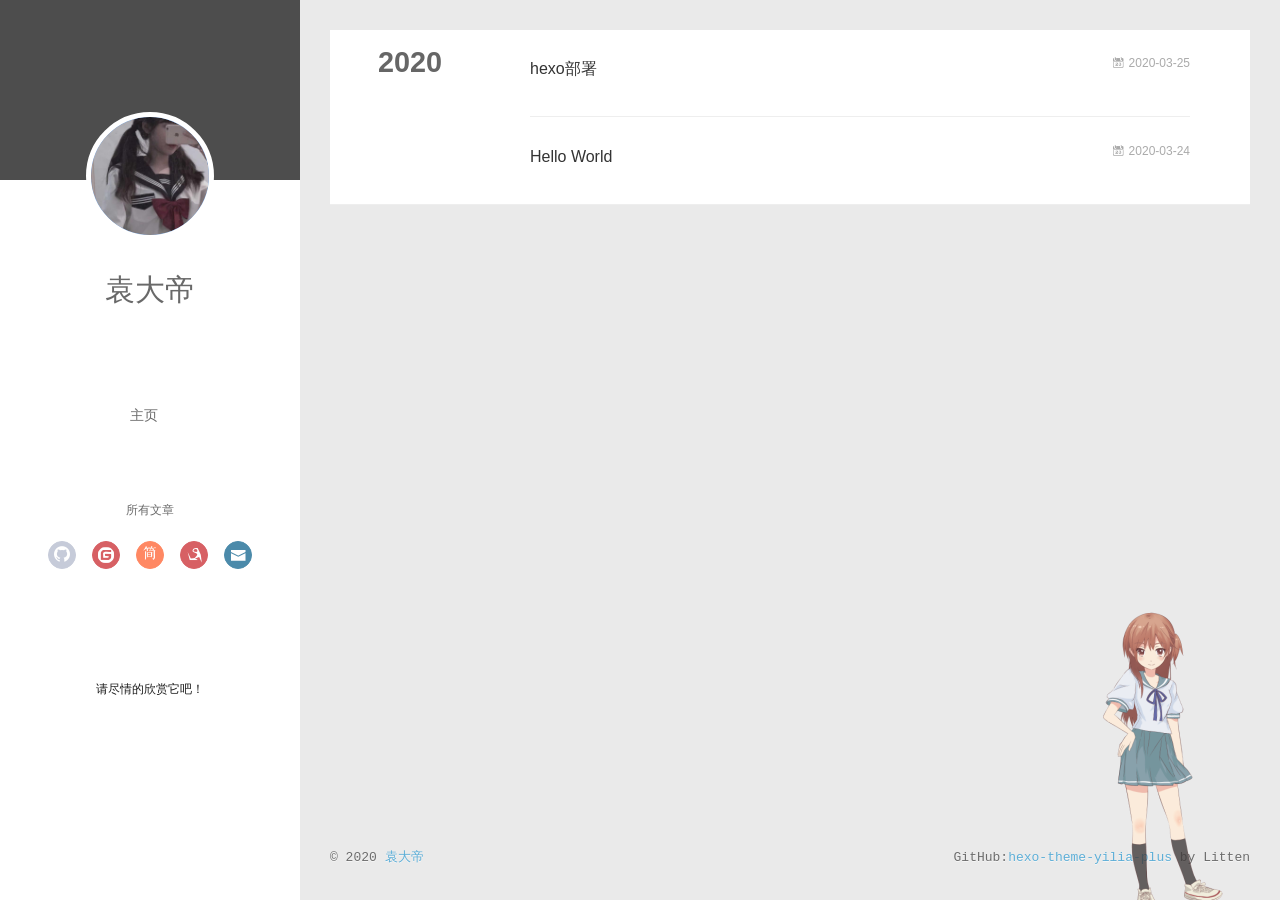
==== commit 12e1c89e: "Site updated: 2020-03-31 22:10:00" ====
--- a/archives/index.html
+++ b/archives/index.html
@@ -6,19 +6,17 @@
   <meta name="renderer" content="webkit">
   <meta http-equiv="X-UA-Compatible" content="IE=edge" >
   <link rel="dns-prefetch" href="http://yoursite.com">
-  <title>Archives | Hexo</title>
+  <title>Archives | 小袁的部落格</title>
   <meta name="generator" content="hexo-theme-yilia-plus">
   <meta name="viewport" content="width=device-width, initial-scale=1, maximum-scale=1">
   
   <meta property="og:type" content="website">
-<meta property="og:title" content="Hexo">
+<meta property="og:title" content="小袁的部落格">
 <meta property="og:url" content="http://yoursite.com/archives/index.html">
-<meta property="og:site_name" content="Hexo">
+<meta property="og:site_name" content="小袁的部落格">
 <meta property="og:locale" content="zh_CN">
-<meta property="article:author" content="John Doe">
+<meta property="article:author" content="袁大帝">
 <meta name="twitter:card" content="summary">
-  
-    <link rel="alternative" href="/atom.xml" title="Hexo" type="application/atom+xml">
   
   
     <link rel="icon" href="/favicon.ico">
@@ -71,14 +69,14 @@
       
 
 
-<div class="overlay" style="background: #4d4d4d;background: url('/img/biubiubiu.gif') no-repeat ;"></div>
+<div class="overlay" style="background: #4d4d4d;"></div>
 <div class="intrude-less">
 	<header id="header" class="inner">
 		<a href="/" class="profilepic">
 			<img src="/img/head.jpg" class="js-avatar">
 		</a>
 		<hgroup>
-			<h1 class="header-author"><a href="/">John Doe</a></h1>
+			<h1 class="header-author"><a href="/">袁大帝</a></h1>
 		</hgroup>
 		
 
@@ -86,10 +84,6 @@
 			<ul>
 			
 				<li><a href="/" target="_blank">主页</a></li>
-			
-				<li><a href="https://zhousiwei.gitee.io/ibooks/" target="_blank">技术笔记</a></li>
-			
-				<li><a href="/tags/%E9%9A%8F%E7%AC%94/" target="_blank">随笔</a></li>
 			
 			</ul>
 		</nav>
@@ -99,14 +93,6 @@
 					<a q-on="click: openSlider(e, 'innerArchive')" href="javascript:void(0)">所有文章</a>
 				
 			
-				
-					<a q-on="click: openSlider(e, 'friends')" href="javascript:void(0)">友链</a>
-				
-			
-				
-					<a q-on="click: openSlider(e, 'aboutme')" href="javascript:void(0)">关于我</a>
-				
-			
 		</nav>
 		<nav class="header-nav">
 			<div class="social">
@@ -119,6 +105,8 @@
 				
 					<a class="cnblog" href="#" title="博客园" target="_blank"><i class="icon-cnblog"></i></a>
 				
+					<a class="mail" href="/15957347595@163.com" title="NULL" target="_blank"><i class="icon-mail"></i></a>
+				
 			</div>
 		
 			
@@ -126,7 +114,7 @@
 			
 			
 			<div>
-				<iframe frameborder="no" border="0" marginwidth="0" marginheight="0" width="240" height="86" src="//music.163.com/outchain/player?type=2&id=1315580293&auto=1&height=66"></iframe>
+				<iframe frameborder="no" border="0" marginwidth="0" marginheight="0" width="240" height="86" src="//music.163.com/outchain/player?type=2&id=https://music.163.com/song?id=28315774&amp;userid=1315580293&auto=1&height=66"></iframe>
 			</div>
 			
 				
@@ -139,12 +127,6 @@
 
     </div>
     <div class="mid-col" q-class="show:isShow,hide:isShow|isFalse">
-      
-      
-      <a class="forkMe" style="position:absolute;z-index:999;top:0;right:0.5em;" 
-        href="https://github.com/JoeyBling/hexo-theme-yilia-plus" target="_blank">
-        <img src="/img/forkme.png"
-          class="attachment-full size-full" alt="Fork me on GitHub" data-recalc-dims="1"></a>
       
       
 <nav id="mobile-nav">
@@ -160,14 +142,10 @@
 				</a>
 			</div>
 			<hgroup>
-			  <h1 class="header-author js-header-author">John Doe</h1>
+			  <h1 class="header-author js-header-author">袁大帝</h1>
 			</hgroup>
 			
 			
-			
-				
-			
-				
 			
 				
 			
@@ -184,18 +162,16 @@
 			        
 						<a class="cnblog" target="_blank" href="#" title="博客园"><i class="icon-cnblog"></i></a>
 			        
+						<a class="mail" target="_blank" href="/15957347595@163.com" title="NULL"><i class="icon-mail"></i></a>
+			        
 				</div>
 			</nav>
 
 			<nav class="header-menu js-header-menu">
-				<ul style="width: 70%">
-				
-				
-					<li style="width: 33.333333333333336%"><a href="/">主页</a></li>
-		        
-					<li style="width: 33.333333333333336%"><a href="https://zhousiwei.gitee.io/ibooks/" target="_blank" rel="noopener">技术笔记</a></li>
-		        
-					<li style="width: 33.333333333333336%"><a href="/tags/%E9%9A%8F%E7%AC%94/">随笔</a></li>
+				<ul style="width: 50%">
+				
+				
+					<li style="width: 100%"><a href="/">主页</a></li>
 		        
 				</ul>
 			</nav>
@@ -262,7 +238,7 @@
       	<div class="article-meta">
 	      	
 <a href="/2020/03/24/hello-world/" class="archive-article-date">
-        <time datetime="2020-03-24T15:24:03.125Z" itemprop="datePublished"><i class="icon-calendar icon"></i>2020-03-24</time>
+        <time datetime="2020-03-24T15:24:03.000Z" itemprop="datePublished"><i class="icon-calendar icon"></i>2020-03-24</time>
 </a>
 
         </div>
@@ -300,7 +276,7 @@
   <div class="outer">
     <div id="footer-info">
     	<div class="footer-left">
-    		&copy; 2018-2020 <a href="http://yoursite.com/" target="_blank">John Doe</a>
+    		&copy; 2020 <a href="http://yoursite.com/" target="_blank">袁大帝</a>
     	</div>
       	<div class="footer-right">
 			
@@ -378,29 +354,13 @@
       
       
     
-      
-      
-      
-    
-      
-      
-      
-    
     
 
     <ul style="width: 70%">
     
     
       
-      <li style="width: 33.333333333333336%" q-on="click: openSlider(e, 'innerArchive')"><a href="javascript:void(0)" q-class="active:innerArchive">所有文章</a></li>
-      
-        
-      
-      <li style="width: 33.333333333333336%" q-on="click: openSlider(e, 'friends')"><a href="javascript:void(0)" q-class="active:friends">友链</a></li>
-      
-        
-      
-      <li style="width: 33.333333333333336%" q-on="click: openSlider(e, 'aboutme')"><a href="javascript:void(0)" q-class="active:aboutme">关于我</a></li>
+      <li style="width: 100%" q-on="click: openSlider(e, 'innerArchive')"><a href="javascript:void(0)" q-class="active:innerArchive">所有文章</a></li>
       
         
     </ul>
@@ -464,67 +424,7 @@
     
 
     
-    	<section class="tools-section tools-section-friends" q-show="friends">
-  		
-        <ul class="search-ul">
-          
-            <li class="search-li">
-              <a href="https://zhousiwei.gitee.io/ibooks/" target="_blank" class="search-title" title="记录工作和学习过程中的笔记：Java、前端开发、Hexo博客、聚合支付、Linux笔记、ElasticSearch、ELK日志分析">
-                
-                  <img src="https://zhousiwei.gitee.io/ibooks/favicon.ico">
-                
-                技术笔记
-              </a>
-            </li>
-          
-            <li class="search-li">
-              <a href="https://github.com/JoeyBling" target="_blank" class="search-title" >
-                
-                  <i class="icon-link icon"></i>
-                
-                GitHub
-              </a>
-            </li>
-          
-            <li class="search-li">
-              <a href="https://gitee.com/zhousiwei" target="_blank" class="search-title" >
-                
-                  <i class="icon-link icon"></i>
-                
-                码云
-              </a>
-            </li>
-          
-            <li class="search-li">
-              <a href="https://www.jianshu.com/u/02cbf31a043a" target="_blank" class="search-title" >
-                
-                  <i class="icon-link icon"></i>
-                
-                简书
-              </a>
-            </li>
-          
-            <li class="search-li">
-              <a href="https://blog.csdn.net/qq_30930805" target="_blank" class="search-title" >
-                
-                  <i class="icon-link icon"></i>
-                
-                CSDN
-              </a>
-            </li>
-          
-        </ul>
-  		
-    	</section>
-    
-
-    
-    	<section class="tools-section tools-section-me" q-show="aboutme">
-        
-          
-  	  		<div class="aboutme-wrap" id="aboutme">主要涉及技术：<br>Java后端开发、聚合支付、<br>公众号开发、开源爱好者、Linux<br><br>联系QQ:2434387555<br><br>很惭愧<br><br>只做了一点微小的工作<br>谢谢大家</div>
-  	  	
-    	</section>
+
     
   </div>
   
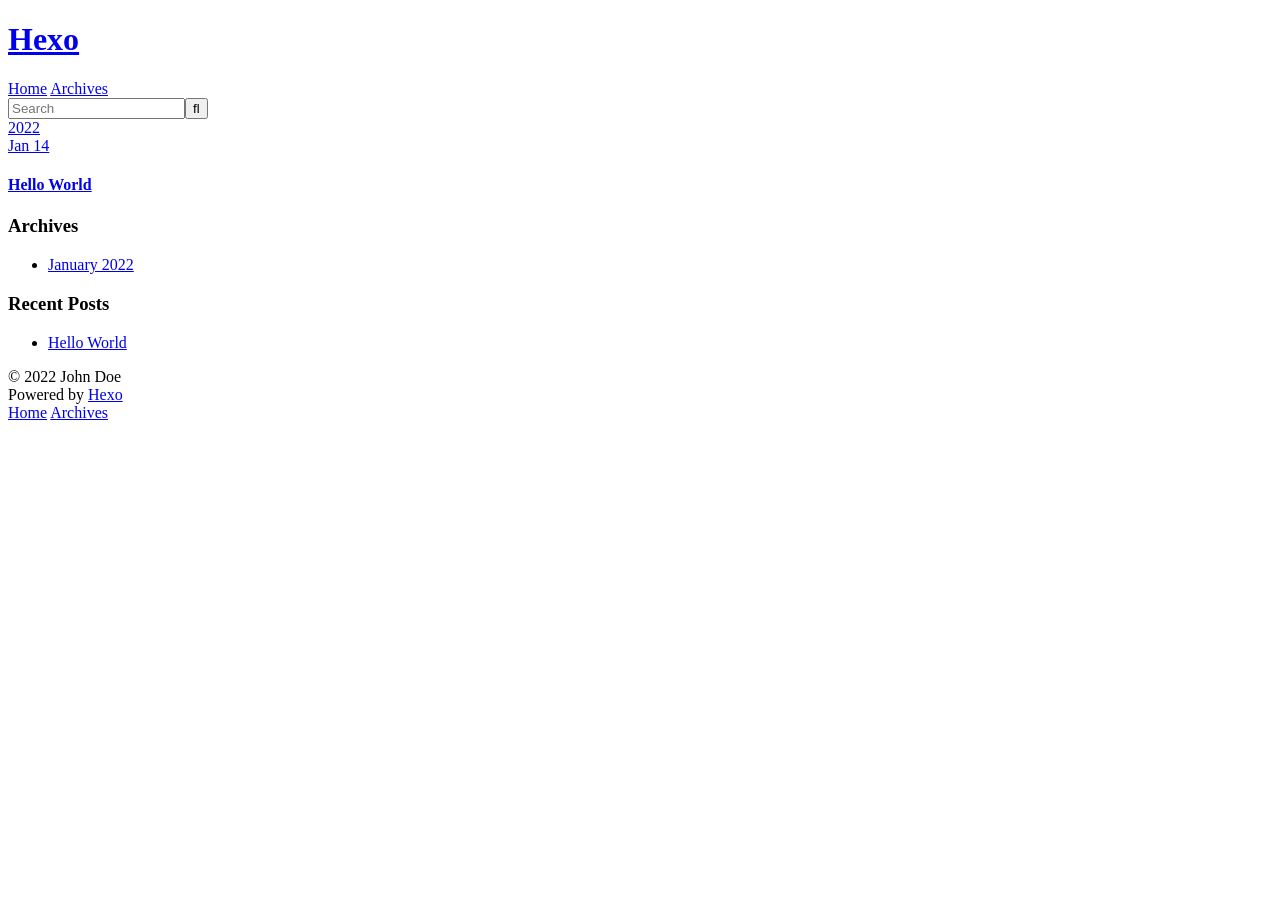
==== commit ca5065dd: "Site updated: 2022-01-14 20:27:04" ====
--- a/archives/index.html
+++ b/archives/index.html
@@ -3,191 +3,66 @@
 <head>
   <meta charset="utf-8">
   
-  <meta name="renderer" content="webkit">
-  <meta http-equiv="X-UA-Compatible" content="IE=edge" >
-  <link rel="dns-prefetch" href="http://yoursite.com">
-  <title>Archives | 小袁的部落格</title>
-  <meta name="generator" content="hexo-theme-yilia-plus">
+
+  
+  <title>Archives | Hexo</title>
   <meta name="viewport" content="width=device-width, initial-scale=1, maximum-scale=1">
-  
   <meta property="og:type" content="website">
-<meta property="og:title" content="小袁的部落格">
-<meta property="og:url" content="http://yoursite.com/archives/index.html">
-<meta property="og:site_name" content="小袁的部落格">
-<meta property="og:locale" content="zh_CN">
-<meta property="article:author" content="袁大帝">
+<meta property="og:title" content="Hexo">
+<meta property="og:url" content="http://example.com/archives/index.html">
+<meta property="og:site_name" content="Hexo">
+<meta property="og:locale" content="en_US">
+<meta property="article:author" content="John Doe">
 <meta name="twitter:card" content="summary">
   
-  
-    <link rel="icon" href="/favicon.ico">
+    <link rel="alternate" href="/atom.xml" title="Hexo" type="application/atom+xml">
   
   
-    <link rel="apple-touch-icon" href="/apple-touch-icon-180x180.png">
-  
-  <link rel="stylesheet" type="text/css" href="/./main.a5fda8.css">
-  <style type="text/css">
-    
-    #container.show {
-      background: linear-gradient(200deg,#a0cfe4,#e8c37e);
-    }
-  </style>
-  
-
-  
-
-  
-    
- 	  <script src="/lib/clickLove.js"></script>
+    <link rel="icon" href="/favicon.png">
   
   
+    <link href="//fonts.googleapis.com/css?family=Source+Code+Pro" rel="stylesheet" type="text/css">
+  
+  
+<link rel="stylesheet" href="/css/style.css">
 
-<script>
-  (function () {
-    var bp = document.createElement('script');
-    var curProtocol = window.location.protocol.split(':')[0];
-    if (curProtocol === 'https') {
-      bp.src = 'https://zz.bdstatic.com/linksubmit/push.js';
-    } else {
-      bp.src = 'http://push.zhanzhang.baidu.com/push.js';
-    }
-    var s = document.getElementsByTagName("script")[0];
-    s.parentNode.insertBefore(bp, s);
-  })();
-
-</script>
-
-
-
-  
-
-</head>
+<meta name="generator" content="Hexo 5.4.0"></head>
 
 <body>
-  <div id="container" q-class="show:isCtnShow">
-    <canvas id="anm-canvas" class="anm-canvas"></canvas>
-    <div class="left-col" q-class="show:isShow">
+  <div id="container">
+    <div id="wrap">
+      <header id="header">
+  <div id="banner"></div>
+  <div id="header-outer" class="outer">
+    <div id="header-title" class="inner">
+      <h1 id="logo-wrap">
+        <a href="/" id="logo">Hexo</a>
+      </h1>
       
-
-
-<div class="overlay" style="background: #4d4d4d;"></div>
-<div class="intrude-less">
-	<header id="header" class="inner">
-		<a href="/" class="profilepic">
-			<img src="/img/head.jpg" class="js-avatar">
-		</a>
-		<hgroup>
-			<h1 class="header-author"><a href="/">袁大帝</a></h1>
-		</hgroup>
-		
-
-		<nav class="header-menu">
-			<ul>
-			
-				<li><a href="/" target="_blank">主页</a></li>
-			
-			</ul>
-		</nav>
-		<nav class="header-smart-menu">
-			
-				
-					<a q-on="click: openSlider(e, 'innerArchive')" href="javascript:void(0)">所有文章</a>
-				
-			
-		</nav>
-		<nav class="header-nav">
-			<div class="social">
-				
-					<a class="github" href="#" title="GitHub" target="_blank"><i class="icon-github"></i></a>
-				
-					<a class="gitee" href="#" title="码云" target="_blank"><i class="icon-gitee"></i></a>
-				
-					<a class="jianshu" href="#" title="简书" target="_blank"><i class="icon-jianshu"></i></a>
-				
-					<a class="cnblog" href="#" title="博客园" target="_blank"><i class="icon-cnblog"></i></a>
-				
-					<a class="mail" href="/15957347595@163.com" title="NULL" target="_blank"><i class="icon-mail"></i></a>
-				
-			</div>
-		
-			
-			
-			
-			
-			<div>
-				<iframe frameborder="no" border="0" marginwidth="0" marginheight="0" width="240" height="86" src="//music.163.com/outchain/player?type=2&id=https://music.163.com/song?id=28315774&amp;userid=1315580293&auto=1&height=66"></iframe>
-			</div>
-			
-				
-				<p style="font-size: 12px;">请尽情的欣赏它吧！<p>
-			
-		
-		</nav>
-	</header>		
-</div>
-
     </div>
-    <div class="mid-col" q-class="show:isShow,hide:isShow|isFalse">
-      
-      
-<nav id="mobile-nav">
-  	<div class="overlay js-overlay" style="background: #4d4d4d"></div>
-	<div class="btnctn js-mobile-btnctn">
-  		<div class="slider-trigger list" q-on="click: openSlider(e)"><i class="icon icon-sort"></i></div>
-	</div>
-	<div class="intrude-less">
-		<header id="header" class="inner">
-			<div class="profilepic">
-				<a href="/">
-					<img src="/img/head.jpg" class="js-avatar">
-				</a>
-			</div>
-			<hgroup>
-			  <h1 class="header-author js-header-author">袁大帝</h1>
-			</hgroup>
-			
-			
-			
-				
-			
-			
-			
-			<nav class="header-nav">
-				<div class="social">
-					
-						<a class="github" target="_blank" href="#" title="GitHub"><i class="icon-github"></i></a>
-			        
-						<a class="gitee" target="_blank" href="#" title="码云"><i class="icon-gitee"></i></a>
-			        
-						<a class="jianshu" target="_blank" href="#" title="简书"><i class="icon-jianshu"></i></a>
-			        
-						<a class="cnblog" target="_blank" href="#" title="博客园"><i class="icon-cnblog"></i></a>
-			        
-						<a class="mail" target="_blank" href="/15957347595@163.com" title="NULL"><i class="icon-mail"></i></a>
-			        
-				</div>
-			</nav>
-
-			<nav class="header-menu js-header-menu">
-				<ul style="width: 50%">
-				
-				
-					<li style="width: 100%"><a href="/">主页</a></li>
-		        
-				</ul>
-			</nav>
-		</header>				
-	</div>
-	<div class="mobile-mask" style="display:none" q-show="isShow"></div>
-</nav>
-
-      <div id="wrapper" class="body-wrap">
-        <div class="menu-l">
-          <div class="canvas-wrap">
-            <canvas data-colors="#eaeaea" data-sectionHeight="100" data-contentId="js-content" id="myCanvas1"
-              class="anm-canvas"></canvas>
-          </div>
-          <div id="js-content" class="content-ll">
-            
+    <div id="header-inner" class="inner">
+      <nav id="main-nav">
+        <a id="main-nav-toggle" class="nav-icon"></a>
+        
+          <a class="main-nav-link" href="/">Home</a>
+        
+          <a class="main-nav-link" href="/archives">Archives</a>
+        
+      </nav>
+      <nav id="sub-nav">
+        
+          <a id="nav-rss-link" class="nav-icon" href="/atom.xml" title="RSS Feed"></a>
+        
+        <a id="nav-search-btn" class="nav-icon" title="Search"></a>
+      </nav>
+      <div id="search-form-wrap">
+        <form action="//google.com/search" method="get" accept-charset="UTF-8" class="search-form"><input type="search" name="q" class="search-form-input" placeholder="Search"><button type="submit" class="search-form-submit">&#xF002;</button><input type="hidden" name="sitesearch" value="http://example.com"></form>
+      </div>
+    </div>
+  </div>
+</header>
+      <div class="outer">
+        <section id="main">
   
   
     
@@ -196,68 +71,23 @@
       
       <section class="archives-wrap">
         <div class="archive-year-wrap">
-          <a href="/archives/2020" class="archive-year">2020</a>
+          <a href="/archives/2022" class="archive-year">2022</a>
         </div>
         <div class="archives">
     
     <article class="archive-article archive-type-post">
   <div class="archive-article-inner">
     <header class="archive-article-header">
-      	<div class="article-meta">
-	      	
-<a href="/2020/03/25/hexo%E9%83%A8%E7%BD%B2/" class="archive-article-date">
-        <time datetime="2020-03-25T15:13:24.000Z" itemprop="datePublished"><i class="icon-calendar icon"></i>2020-03-25</time>
+      <a href="/2022/01/14/hello-world/" class="archive-article-date">
+  <time datetime="2022-01-14T12:24:52.717Z" itemprop="datePublished">Jan 14</time>
 </a>
-
-        </div>
-    	 
+      
   
     <h1 itemprop="name">
-	
-	  <a class="archive-article-title" href="/2020/03/25/hexo%E9%83%A8%E7%BD%B2/" target="_blank">hexo部署</a>
-  
+      <a class="archive-article-title" href="/2022/01/14/hello-world/">Hello World</a>
     </h1>
   
 
-
-        <div class="article-info info-on-right">
-          
-          
-
-        </div>
-        <div class="clearfix"></div>
-    </header>
-  </div>
-</article>
-  
-    
-    
-    <article class="archive-article archive-type-post">
-  <div class="archive-article-inner">
-    <header class="archive-article-header">
-      	<div class="article-meta">
-	      	
-<a href="/2020/03/24/hello-world/" class="archive-article-date">
-        <time datetime="2020-03-24T15:24:03.000Z" itemprop="datePublished"><i class="icon-calendar icon"></i>2020-03-24</time>
-</a>
-
-        </div>
-    	 
-  
-    <h1 itemprop="name">
-	
-	  <a class="archive-article-title" href="/2020/03/24/hello-world/" target="_blank">Hello World</a>
-  
-    </h1>
-  
-
-
-        <div class="article-info info-on-right">
-          
-          
-
-        </div>
-        <div class="clearfix"></div>
     </header>
   </div>
 </article>
@@ -266,301 +96,83 @@
     </div></section>
   
 
+
+</section>
+        
+          <aside id="sidebar">
+  
     
 
+  
+    
 
-          </div>
-        </div>
+  
+    
+  
+    
+  <div class="widget-wrap">
+    <h3 class="widget-title">Archives</h3>
+    <div class="widget">
+      <ul class="archive-list"><li class="archive-list-item"><a class="archive-list-link" href="/archives/2022/01/">January 2022</a></li></ul>
+    </div>
+  </div>
+
+
+  
+    
+  <div class="widget-wrap">
+    <h3 class="widget-title">Recent Posts</h3>
+    <div class="widget">
+      <ul>
+        
+          <li>
+            <a href="/2022/01/14/hello-world/">Hello World</a>
+          </li>
+        
+      </ul>
+    </div>
+  </div>
+
+  
+</aside>
+        
       </div>
       <footer id="footer">
+  
   <div class="outer">
-    <div id="footer-info">
-    	<div class="footer-left">
-    		&copy; 2020 <a href="http://yoursite.com/" target="_blank">袁大帝</a>
-    	</div>
-      	<div class="footer-right">
-			
-			
-      		GitHub:<a href="https://github.com/JoeyBling/hexo-theme-yilia-plus" target="_blank">hexo-theme-yilia-plus</a> by Litten
-      	</div>
+    <div id="footer-info" class="inner">
+      &copy; 2022 John Doe<br>
+      Powered by <a href="http://hexo.io/" target="_blank">Hexo</a>
     </div>
   </div>
+</footer>
+    </div>
+    <nav id="mobile-nav">
   
+    <a href="/" class="mobile-nav-link">Home</a>
   
-	<script src="/lib/busuanzi.pure.js"></script>
-	
+    <a href="/archives" class="mobile-nav-link">Archives</a>
   
+</nav>
+    
+
+<script src="//ajax.googleapis.com/ajax/libs/jquery/2.0.3/jquery.min.js"></script>
+
+
   
-	
-	<span id="busuanzi_container_site_pv" style="display:none">
-		本站总访问量<span id="busuanzi_value_site_pv"></span>次	
-	        <span class="post-meta-divider" >|</span>
-	</span>
-  	<span id="busuanzi_container_site_uv" style='display:none'>
-  		本站访客数<span id="busuanzi_value_site_uv"></span>人
-  	</span>
+<link rel="stylesheet" href="/fancybox/jquery.fancybox.css">
+
   
-</footer>
-
-    </div>
-    <script>
-	var yiliaConfig = {
-		mathjax: false,
-		isHome: false,
-		isPost: false,
-		isArchive: true,
-		isTag: false,
-		isCategory: false,
-		open_in_new: true,
-		toc_hide_index: true,
-		root: "/",
-		innerArchive: true,
-		showTags: true
-	}
-</script>
-
-<script>!function(r){function e(t){if(i[t])return i[t].exports;var n=i[t]={exports:{},id:t,loaded:!1};return r[t].call(n.exports,n,n.exports,e),n.loaded=!0,n.exports}var i={};e.m=r,e.c=i,e.p="./",e(0)}([function(t,n,r){r(208),t.exports=r(205)},function(t,n,r){var d=r(3),y=r(46),g=r(26),b=r(27),x=r(47),m="prototype",S=function(t,n,r){var e,i,o,u,c=t&S.F,f=t&S.G,a=t&S.S,s=t&S.P,l=t&S.B,h=f?d:a?d[n]||(d[n]={}):(d[n]||{})[m],v=f?y:y[n]||(y[n]={}),p=v[m]||(v[m]={});for(e in f&&(r=n),r)o=((i=!c&&h&&void 0!==h[e])?h:r)[e],u=l&&i?x(o,d):s&&"function"==typeof o?x(Function.call,o):o,h&&b(h,e,o,t&S.U),v[e]!=o&&g(v,e,u),s&&p[e]!=o&&(p[e]=o)};d.core=y,S.F=1,S.G=2,S.S=4,S.P=8,S.B=16,S.W=32,S.U=64,S.R=128,t.exports=S},function(t,n,r){var e=r(5);t.exports=function(t){if(!e(t))throw TypeError(t+" is not an object!");return t}},function(t,n){var r=t.exports="undefined"!=typeof window&&window.Math==Math?window:"undefined"!=typeof self&&self.Math==Math?self:Function("return this")();"number"==typeof __g&&(__g=r)},function(t,n){t.exports=function(t){try{return!!t()}catch(t){return!0}}},function(t,n){t.exports=function(t){return"object"==typeof t?null!==t:"function"==typeof t}},function(t,n){var r=t.exports="undefined"!=typeof window&&window.Math==Math?window:"undefined"!=typeof self&&self.Math==Math?self:Function("return this")();"number"==typeof __g&&(__g=r)},function(t,n,r){var e=r(118)("wks"),i=r(79),o=r(3).Symbol,u="function"==typeof o;(t.exports=function(t){return e[t]||(e[t]=u&&o[t]||(u?o:i)("Symbol."+t))}).store=e},function(t,n,r){var e=r(49),i=Math.min;t.exports=function(t){return 0<t?i(e(t),9007199254740991):0}},function(t,n){var r={}.hasOwnProperty;t.exports=function(t,n){return r.call(t,n)}},function(t,n,r){t.exports=!r(4)(function(){return 7!=Object.defineProperty({},"a",{get:function(){return 7}}).a})},function(t,n,r){var e=r(2),i=r(174),o=r(53),u=Object.defineProperty;n.f=r(10)?Object.defineProperty:function(t,n,r){if(e(t),n=o(n,!0),e(r),i)try{return u(t,n,r)}catch(t){}if("get"in r||"set"in r)throw TypeError("Accessors not supported!");return"value"in r&&(t[n]=r.value),t}},function(t,n,r){t.exports=!r(20)(function(){return 7!=Object.defineProperty({},"a",{get:function(){return 7}}).a})},function(t,n,r){var e=r(14),i=r(24);t.exports=r(12)?function(t,n,r){return e.f(t,n,i(1,r))}:function(t,n,r){return t[n]=r,t}},function(t,n,r){var e=r(22),i=r(60),o=r(42),u=Object.defineProperty;n.f=r(12)?Object.defineProperty:function(t,n,r){if(e(t),n=o(n,!0),e(r),i)try{return u(t,n,r)}catch(t){}if("get"in r||"set"in r)throw TypeError("Accessors not supported!");return"value"in r&&(t[n]=r.value),t}},function(t,n,r){var e=r(96),i=r(34);t.exports=function(t){return e(i(t))}},function(t,n,r){var e=r(40)("wks"),i=r(25),o=r(6).Symbol,u="function"==typeof o;(t.exports=function(t){return e[t]||(e[t]=u&&o[t]||(u?o:i)("Symbol."+t))}).store=e},function(t,n,r){var e=r(51);t.exports=function(t){return Object(e(t))}},function(t,n){t.exports=function(t){return"object"==typeof t?null!==t:"function"==typeof t}},function(t,n){var r=t.exports={version:"2.6.9"};"number"==typeof __e&&(__e=r)},function(t,n){t.exports=function(t){try{return!!t()}catch(t){return!0}}},function(t,n){t.exports=function(t){if("function"!=typeof t)throw TypeError(t+" is not a function!");return t}},function(t,n,r){var e=r(18);t.exports=function(t){if(!e(t))throw TypeError(t+" is not an object!");return t}},function(t,n){t.exports=!0},function(t,n){t.exports=function(t,n){return{enumerable:!(1&t),configurable:!(2&t),writable:!(4&t),value:n}}},function(t,n){var r=0,e=Math.random();t.exports=function(t){return"Symbol(".concat(void 0===t?"":t,")_",(++r+e).toString(36))}},function(t,n,r){var e=r(11),i=r(75);t.exports=r(10)?function(t,n,r){return e.f(t,n,i(1,r))}:function(t,n,r){return t[n]=r,t}},function(t,n,r){var o=r(3),u=r(26),c=r(30),f=r(79)("src"),e=r(219),i="toString",a=(""+e).split(i);r(46).inspectSource=function(t){return e.call(t)},(t.exports=function(t,n,r,e){var i="function"==typeof r;i&&(c(r,"name")||u(r,"name",n)),t[n]!==r&&(i&&(c(r,f)||u(r,f,t[n]?""+t[n]:a.join(String(n)))),t===o?t[n]=r:e?t[n]?t[n]=r:u(t,n,r):(delete t[n],u(t,n,r)))})(Function.prototype,i,function(){return"function"==typeof this&&this[f]||e.call(this)})},function(t,n,r){var e=r(1),i=r(4),u=r(51),c=/"/g,o=function(t,n,r,e){var i=String(u(t)),o="<"+n;return""!==r&&(o+=" "+r+'="'+String(e).replace(c,"&quot;")+'"'),o+">"+i+"</"+n+">"};t.exports=function(n,t){var r={};r[n]=t(o),e(e.P+e.F*i(function(){var t=""[n]('"');return t!==t.toLowerCase()||3<t.split('"').length}),"String",r)}},function(t,n,r){var e=r(65),i=r(35);t.exports=Object.keys||function(t){return e(t,i)}},function(t,n){var r={}.hasOwnProperty;t.exports=function(t,n){return r.call(t,n)}},function(t,n,r){var e=r(117),i=r(75),o=r(33),u=r(53),c=r(30),f=r(174),a=Object.getOwnPropertyDescriptor;n.f=r(10)?a:function(t,n){if(t=o(t),n=u(n,!0),f)try{return a(t,n)}catch(t){}if(c(t,n))return i(!e.f.call(t,n),t[n])}},function(t,n,r){var e=r(30),i=r(17),o=r(154)("IE_PROTO"),u=Object.prototype;t.exports=Object.getPrototypeOf||function(t){return t=i(t),e(t,o)?t[o]:"function"==typeof t.constructor&&t instanceof t.constructor?t.constructor.prototype:t instanceof Object?u:null}},function(t,n,r){var e=r(116),i=r(51);t.exports=function(t){return e(i(t))}},function(t,n){t.exports=function(t){if(null==t)throw TypeError("Can't call method on  "+t);return t}},function(t,n){t.exports="constructor,hasOwnProperty,isPrototypeOf,propertyIsEnumerable,toLocaleString,toString,valueOf".split(",")},function(t,n){t.exports={}},function(t,n){n.f={}.propertyIsEnumerable},function(t,n,r){var e=r(14).f,i=r(9),o=r(16)("toStringTag");t.exports=function(t,n,r){t&&!i(t=r?t:t.prototype,o)&&e(t,o,{configurable:!0,value:n})}},function(t,n,r){var e=r(40)("keys"),i=r(25);t.exports=function(t){return e[t]||(e[t]=i(t))}},function(t,n,r){var e=r(19),i=r(6),o="__core-js_shared__",u=i[o]||(i[o]={});(t.exports=function(t,n){return u[t]||(u[t]=void 0!==n?n:{})})("versions",[]).push({version:e.version,mode:r(23)?"pure":"global",copyright:"© 2019 Denis Pushkarev (zloirock.ru)"})},function(t,n){var r=Math.ceil,e=Math.floor;t.exports=function(t){return isNaN(t=+t)?0:(0<t?e:r)(t)}},function(t,n,r){var i=r(18);t.exports=function(t,n){if(!i(t))return t;var r,e;if(n&&"function"==typeof(r=t.toString)&&!i(e=r.call(t)))return e;if("function"==typeof(r=t.valueOf)&&!i(e=r.call(t)))return e;if(!n&&"function"==typeof(r=t.toString)&&!i(e=r.call(t)))return e;throw TypeError("Can't convert object to primitive value")}},function(t,n,r){var e=r(6),i=r(19),o=r(23),u=r(44),c=r(14).f;t.exports=function(t){var n=i.Symbol||(i.Symbol=o?{}:e.Symbol||{});"_"==t.charAt(0)||t in n||c(n,t,{value:u.f(t)})}},function(t,n,r){n.f=r(16)},function(t,n){var r={}.toString;t.exports=function(t){return r.call(t).slice(8,-1)}},function(t,n){var r=t.exports={version:"2.6.9"};"number"==typeof __e&&(__e=r)},function(t,n,r){var o=r(21);t.exports=function(e,i,t){if(o(e),void 0===i)return e;switch(t){case 1:return function(t){return e.call(i,t)};case 2:return function(t,n){return e.call(i,t,n)};case 3:return function(t,n,r){return e.call(i,t,n,r)}}return function(){return e.apply(i,arguments)}}},function(t,n,r){"use strict";var e=r(4);t.exports=function(t,n){return!!t&&e(function(){n?t.call(null,function(){},1):t.call(null)})}},function(t,n){var r=Math.ceil,e=Math.floor;t.exports=function(t){return isNaN(t=+t)?0:(0<t?e:r)(t)}},function(t,n,r){var x=r(47),m=r(116),S=r(17),w=r(8),e=r(138);t.exports=function(l,t){var h=1==l,v=2==l,p=3==l,d=4==l,y=6==l,g=5==l||y,b=t||e;return function(t,n,r){for(var e,i,o=S(t),u=m(o),c=x(n,r,3),f=w(u.length),a=0,s=h?b(t,f):v?b(t,0):void 0;a<f;a++)if((g||a in u)&&(i=c(e=u[a],a,o),l))if(h)s[a]=i;else if(i)switch(l){case 3:return!0;case 5:return e;case 6:return a;case 2:s.push(e)}else if(d)return!1;return y?-1:p||d?d:s}}},function(t,n){t.exports=function(t){if(null==t)throw TypeError("Can't call method on  "+t);return t}},function(t,n,r){var i=r(1),o=r(46),u=r(4);t.exports=function(t,n){var r=(o.Object||{})[t]||Object[t],e={};e[t]=n(r),i(i.S+i.F*u(function(){r(1)}),"Object",e)}},function(t,n,r){var i=r(5);t.exports=function(t,n){if(!i(t))return t;var r,e;if(n&&"function"==typeof(r=t.toString)&&!i(e=r.call(t)))return e;if("function"==typeof(r=t.valueOf)&&!i(e=r.call(t)))return e;if(!n&&"function"==typeof(r=t.toString)&&!i(e=r.call(t)))return e;throw TypeError("Can't convert object to primitive value")}},function(t,n,r){var d=r(6),y=r(19),g=r(93),b=r(13),x=r(9),m="prototype",S=function(t,n,r){var e,i,o,u=t&S.F,c=t&S.G,f=t&S.S,a=t&S.P,s=t&S.B,l=t&S.W,h=c?y:y[n]||(y[n]={}),v=h[m],p=c?d:f?d[n]:(d[n]||{})[m];for(e in c&&(r=n),r)(i=!u&&p&&void 0!==p[e])&&x(h,e)||(o=i?p[e]:r[e],h[e]=c&&"function"!=typeof p[e]?r[e]:s&&i?g(o,d):l&&p[e]==o?function(e){var t=function(t,n,r){if(this instanceof e){switch(arguments.length){case 0:return new e;case 1:return new e(t);case 2:return new e(t,n)}return new e(t,n,r)}return e.apply(this,arguments)};return t[m]=e[m],t}(o):a&&"function"==typeof o?g(Function.call,o):o,a&&((h.virtual||(h.virtual={}))[e]=o,t&S.R&&v&&!v[e]&&b(v,e,o)))};S.F=1,S.G=2,S.S=4,S.P=8,S.B=16,S.W=32,S.U=64,S.R=128,t.exports=S},function(t,n,r){var e=r(34);t.exports=function(t){return Object(e(t))}},function(t,n,r){var o=r(196),e=r(1),i=r(118)("metadata"),u=i.store||(i.store=new(r(200))),c=function(t,n,r){var e=u.get(t);if(!e){if(!r)return;u.set(t,e=new o)}var i=e.get(n);if(!i){if(!r)return;e.set(n,i=new o)}return i};t.exports={store:u,map:c,has:function(t,n,r){var e=c(n,r,!1);return void 0!==e&&e.has(t)},get:function(t,n,r){var e=c(n,r,!1);return void 0===e?void 0:e.get(t)},set:function(t,n,r,e){c(r,e,!0).set(t,n)},keys:function(t,n){var r=c(t,n,!1),e=[];return r&&r.forEach(function(t,n){e.push(n)}),e},key:function(t){return void 0===t||"symbol"==typeof t?t:String(t)},exp:function(t){e(e.S,"Reflect",t)}}},function(t,n,r){"use strict";if(r(10)){var g=r(68),b=r(3),x=r(4),m=r(1),S=r(132),e=r(159),h=r(47),w=r(70),i=r(75),_=r(26),o=r(76),u=r(49),O=r(8),E=r(194),c=r(78),f=r(53),a=r(30),M=r(81),P=r(5),v=r(17),p=r(145),j=r(72),F=r(32),A=r(73).f,d=r(161),s=r(79),l=r(7),y=r(50),I=r(120),L=r(119),N=r(162),T=r(82),k=r(125),R=r(77),C=r(137),D=r(166),G=r(11),W=r(31),U=G.f,V=W.f,B=b.RangeError,q=b.TypeError,z=b.Uint8Array,K="ArrayBuffer",H="Shared"+K,J="BYTES_PER_ELEMENT",$="prototype",Y=Array[$],X=e.ArrayBuffer,Q=e.DataView,Z=y(0),tt=y(2),nt=y(3),rt=y(4),et=y(5),it=y(6),ot=I(!0),ut=I(!1),ct=N.values,ft=N.keys,at=N.entries,st=Y.lastIndexOf,lt=Y.reduce,ht=Y.reduceRight,vt=Y.join,pt=Y.sort,dt=Y.slice,yt=Y.toString,gt=Y.toLocaleString,bt=l("iterator"),xt=l("toStringTag"),mt=s("typed_constructor"),St=s("def_constructor"),wt=S.CONSTR,_t=S.TYPED,Ot=S.VIEW,Et="Wrong length!",Mt=y(1,function(t,n){return It(L(t,t[St]),n)}),Pt=x(function(){return 1===new z(new Uint16Array([1]).buffer)[0]}),jt=!!z&&!!z[$].set&&x(function(){new z(1).set({})}),Ft=function(t,n){var r=u(t);if(r<0||r%n)throw B("Wrong offset!");return r},At=function(t){if(P(t)&&_t in t)return t;throw q(t+" is not a typed array!")},It=function(t,n){if(!(P(t)&&mt in t))throw q("It is not a typed array constructor!");return new t(n)},Lt=function(t,n){return Nt(L(t,t[St]),n)},Nt=function(t,n){for(var r=0,e=n.length,i=It(t,e);r<e;)i[r]=n[r++];return i},Tt=function(t,n,r){U(t,n,{get:function(){return this._d[r]}})},kt=function(t){var n,r,e,i,o,u,c=v(t),f=arguments.length,a=1<f?arguments[1]:void 0,s=void 0!==a,l=d(c);if(null!=l&&!p(l)){for(u=l.call(c),e=[],n=0;!(o=u.next()).done;n++)e.push(o.value);c=e}for(s&&2<f&&(a=h(a,arguments[2],2)),n=0,r=O(c.length),i=It(this,r);n<r;n++)i[n]=s?a(c[n],n):c[n];return i},Rt=function(){for(var t=0,n=arguments.length,r=It(this,n);t<n;)r[t]=arguments[t++];return r},Ct=!!z&&x(function(){gt.call(new z(1))}),Dt=function(){return gt.apply(Ct?dt.call(At(this)):At(this),arguments)},Gt={copyWithin:function(t,n){return D.call(At(this),t,n,2<arguments.length?arguments[2]:void 0)},every:function(t){return rt(At(this),t,1<arguments.length?arguments[1]:void 0)},fill:function(t){return C.apply(At(this),arguments)},filter:function(t){return Lt(this,tt(At(this),t,1<arguments.length?arguments[1]:void 0))},find:function(t){return et(At(this),t,1<arguments.length?arguments[1]:void 0)},findIndex:function(t){return it(At(this),t,1<arguments.length?arguments[1]:void 0)},forEach:function(t){Z(At(this),t,1<arguments.length?arguments[1]:void 0)},indexOf:function(t){return ut(At(this),t,1<arguments.length?arguments[1]:void 0)},includes:function(t){return ot(At(this),t,1<arguments.length?arguments[1]:void 0)},join:function(t){return vt.apply(At(this),arguments)},lastIndexOf:function(t){return st.apply(At(this),arguments)},map:function(t){return Mt(At(this),t,1<arguments.length?arguments[1]:void 0)},reduce:function(t){return lt.apply(At(this),arguments)},reduceRight:function(t){return ht.apply(At(this),arguments)},reverse:function(){for(var t,n=this,r=At(n).length,e=Math.floor(r/2),i=0;i<e;)t=n[i],n[i++]=n[--r],n[r]=t;return n},some:function(t){return nt(At(this),t,1<arguments.length?arguments[1]:void 0)},sort:function(t){return pt.call(At(this),t)},subarray:function(t,n){var r=At(this),e=r.length,i=c(t,e);return new(L(r,r[St]))(r.buffer,r.byteOffset+i*r.BYTES_PER_ELEMENT,O((void 0===n?e:c(n,e))-i))}},Wt=function(t,n){return Lt(this,dt.call(At(this),t,n))},Ut=function(t){At(this);var n=Ft(arguments[1],1),r=this.length,e=v(t),i=O(e.length),o=0;if(r<i+n)throw B(Et);for(;o<i;)this[n+o]=e[o++]},Vt={entries:function(){return at.call(At(this))},keys:function(){return ft.call(At(this))},values:function(){return ct.call(At(this))}},Bt=function(t,n){return P(t)&&t[_t]&&"symbol"!=typeof n&&n in t&&String(+n)==String(n)},qt=function(t,n){return Bt(t,n=f(n,!0))?i(2,t[n]):V(t,n)},zt=function(t,n,r){return!(Bt(t,n=f(n,!0))&&P(r)&&a(r,"value"))||a(r,"get")||a(r,"set")||r.configurable||a(r,"writable")&&!r.writable||a(r,"enumerable")&&!r.enumerable?U(t,n,r):(t[n]=r.value,t)};wt||(W.f=qt,G.f=zt),m(m.S+m.F*!wt,"Object",{getOwnPropertyDescriptor:qt,defineProperty:zt}),x(function(){yt.call({})})&&(yt=gt=function(){return vt.call(this)});var Kt=o({},Gt);o(Kt,Vt),_(Kt,bt,Vt.values),o(Kt,{slice:Wt,set:Ut,constructor:function(){},toString:yt,toLocaleString:Dt}),Tt(Kt,"buffer","b"),Tt(Kt,"byteOffset","o"),Tt(Kt,"byteLength","l"),Tt(Kt,"length","e"),U(Kt,xt,{get:function(){return this[_t]}}),t.exports=function(t,l,n,o){var h=t+((o=!!o)?"Clamped":"")+"Array",r="get"+t,u="set"+t,v=b[h],c=v||{},e=v&&F(v),i=!v||!S.ABV,f={},a=v&&v[$],p=function(t,i){U(t,i,{get:function(){return t=i,(n=this._d).v[r](t*l+n.o,Pt);var t,n},set:function(t){return n=i,r=t,e=this._d,o&&(r=(r=Math.round(r))<0?0:255<r?255:255&r),void e.v[u](n*l+e.o,r,Pt);var n,r,e},enumerable:!0})};i?(v=n(function(t,n,r,e){w(t,v,h,"_d");var i,o,u,c,f=0,a=0;if(P(n)){if(!(n instanceof X||(c=M(n))==K||c==H))return _t in n?Nt(v,n):kt.call(v,n);i=n,a=Ft(r,l);var s=n.byteLength;if(void 0===e){if(s%l)throw B(Et);if((o=s-a)<0)throw B(Et)}else if(s<(o=O(e)*l)+a)throw B(Et);u=o/l}else u=E(n),i=new X(o=u*l);for(_(t,"_d",{b:i,o:a,l:o,e:u,v:new Q(i)});f<u;)p(t,f++)}),a=v[$]=j(Kt),_(a,"constructor",v)):x(function(){v(1)})&&x(function(){new v(-1)})&&k(function(t){new v,new v(null),new v(1.5),new v(t)},!0)||(v=n(function(t,n,r,e){var i;return w(t,v,h),P(n)?n instanceof X||(i=M(n))==K||i==H?void 0!==e?new c(n,Ft(r,l),e):void 0!==r?new c(n,Ft(r,l)):new c(n):_t in n?Nt(v,n):kt.call(v,n):new c(E(n))}),Z(e!==Function.prototype?A(c).concat(A(e)):A(c),function(t){t in v||_(v,t,c[t])}),v[$]=a,g||(a.constructor=v));var s=a[bt],d=!!s&&("values"==s.name||null==s.name),y=Vt.values;_(v,mt,!0),_(a,_t,h),_(a,Ot,!0),_(a,St,v),(o?new v(1)[xt]==h:xt in a)||U(a,xt,{get:function(){return h}}),f[h]=v,m(m.G+m.W+m.F*(v!=c),f),m(m.S,h,{BYTES_PER_ELEMENT:l}),m(m.S+m.F*x(function(){c.of.call(v,1)}),h,{from:kt,of:Rt}),J in a||_(a,J,l),m(m.P,h,Gt),R(h),m(m.P+m.F*jt,h,{set:Ut}),m(m.P+m.F*!d,h,Vt),g||a.toString==yt||(a.toString=yt),m(m.P+m.F*x(function(){new v(1).slice()}),h,{slice:Wt}),m(m.P+m.F*(x(function(){return[1,2].toLocaleString()!=new v([1,2]).toLocaleString()})||!x(function(){a.toLocaleString.call([1,2])})),h,{toLocaleString:Dt}),T[h]=d?s:y,g||d||_(a,bt,y)}}else t.exports=function(){}},function(t,n){var r={}.toString;t.exports=function(t){return r.call(t).slice(8,-1)}},function(t,n,r){var e=r(18),i=r(6).document,o=e(i)&&e(i.createElement);t.exports=function(t){return o?i.createElement(t):{}}},function(t,n,r){t.exports=!r(12)&&!r(20)(function(){return 7!=Object.defineProperty(r(59)("div"),"a",{get:function(){return 7}}).a})},function(t,n,r){"use strict";var x=r(23),m=r(54),S=r(66),w=r(13),_=r(36),O=r(98),E=r(38),M=r(104),P=r(16)("iterator"),j=!([].keys&&"next"in[].keys()),F="values",A=function(){return this};t.exports=function(t,n,r,e,i,o,u){O(r,n,e);var c,f,a,s=function(t){if(!j&&t in p)return p[t];switch(t){case"keys":case F:return function(){return new r(this,t)}}return function(){return new r(this,t)}},l=n+" Iterator",h=i==F,v=!1,p=t.prototype,d=p[P]||p["@@iterator"]||i&&p[i],y=d||s(i),g=i?h?s("entries"):y:void 0,b="Array"==n&&p.entries||d;if(b&&((a=M(b.call(new t)))!==Object.prototype&&a.next&&(E(a,l,!0),x||"function"==typeof a[P]||w(a,P,A))),h&&d&&d.name!==F&&(v=!0,y=function(){return d.call(this)}),x&&!u||!j&&!v&&p[P]||w(p,P,y),_[n]=y,_[l]=A,i)if(c={values:h?y:s(F),keys:o?y:s("keys"),entries:g},u)for(f in c)f in p||S(p,f,c[f]);else m(m.P+m.F*(j||v),n,c);return c}},function(t,n,e){var i=e(22),o=e(101),u=e(35),c=e(39)("IE_PROTO"),f=function(){},a="prototype",s=function(){var t,n=e(59)("iframe"),r=u.length;for(n.style.display="none",e(95).appendChild(n),n.src="javascript:",(t=n.contentWindow.document).open(),t.write("<script>document.F=Object<\/script>"),t.close(),s=t.F;r--;)delete s[a][u[r]];return s()};t.exports=Object.create||function(t,n){var r;return null!==t?(f[a]=i(t),r=new f,f[a]=null,r[c]=t):r=s(),void 0===n?r:o(r,n)}},function(t,n,r){var e=r(65),i=r(35).concat("length","prototype");n.f=Object.getOwnPropertyNames||function(t){return e(t,i)}},function(t,n){n.f=Object.getOwnPropertySymbols},function(t,n,r){var u=r(9),c=r(15),f=r(92)(!1),a=r(39)("IE_PROTO");t.exports=function(t,n){var r,e=c(t),i=0,o=[];for(r in e)r!=a&&u(e,r)&&o.push(r);for(;n.length>i;)u(e,r=n[i++])&&(~f(o,r)||o.push(r));return o}},function(t,n,r){t.exports=r(13)},function(t,n,r){var e=r(7)("unscopables"),i=Array.prototype;null==i[e]&&r(26)(i,e,{}),t.exports=function(t){i[e][t]=!0}},function(t,n){t.exports=!1},function(t,n,r){var e=r(79)("meta"),i=r(5),o=r(30),u=r(11).f,c=0,f=Object.isExtensible||function(){return!0},a=!r(4)(function(){return f(Object.preventExtensions({}))}),s=function(t){u(t,e,{value:{i:"O"+ ++c,w:{}}})},l=t.exports={KEY:e,NEED:!1,fastKey:function(t,n){if(!i(t))return"symbol"==typeof t?t:("string"==typeof t?"S":"P")+t;if(!o(t,e)){if(!f(t))return"F";if(!n)return"E";s(t)}return t[e].i},getWeak:function(t,n){if(!o(t,e)){if(!f(t))return!0;if(!n)return!1;s(t)}return t[e].w},onFreeze:function(t){return a&&l.NEED&&f(t)&&!o(t,e)&&s(t),t}}},function(t,n){t.exports=function(t,n,r,e){if(!(t instanceof n)||void 0!==e&&e in t)throw TypeError(r+": incorrect invocation!");return t}},function(t,n,r){var h=r(47),v=r(177),p=r(145),d=r(2),y=r(8),g=r(161),b={},x={};(n=t.exports=function(t,n,r,e,i){var o,u,c,f,a=i?function(){return t}:g(t),s=h(r,e,n?2:1),l=0;if("function"!=typeof a)throw TypeError(t+" is not iterable!");if(p(a)){for(o=y(t.length);l<o;l++)if((f=n?s(d(u=t[l])[0],u[1]):s(t[l]))===b||f===x)return f}else for(c=a.call(t);!(u=c.next()).done;)if((f=v(c,s,u.value,n))===b||f===x)return f}).BREAK=b,n.RETURN=x},function(t,n,e){var i=e(2),o=e(183),u=e(141),c=e(154)("IE_PROTO"),f=function(){},a="prototype",s=function(){var t,n=e(140)("iframe"),r=u.length;for(n.style.display="none",e(143).appendChild(n),n.src="javascript:",(t=n.contentWindow.document).open(),t.write("<script>document.F=Object<\/script>"),t.close(),s=t.F;r--;)delete s[a][u[r]];return s()};t.exports=Object.create||function(t,n){var r;return null!==t?(f[a]=i(t),r=new f,f[a]=null,r[c]=t):r=s(),void 0===n?r:o(r,n)}},function(t,n,r){var e=r(185),i=r(141).concat("length","prototype");n.f=Object.getOwnPropertyNames||function(t){return e(t,i)}},function(t,n,r){var e=r(185),i=r(141);t.exports=Object.keys||function(t){return e(t,i)}},function(t,n){t.exports=function(t,n){return{enumerable:!(1&t),configurable:!(2&t),writable:!(4&t),value:n}}},function(t,n,r){var i=r(27);t.exports=function(t,n,r){for(var e in n)i(t,e,n[e],r);return t}},function(t,n,r){"use strict";var e=r(3),i=r(11),o=r(10),u=r(7)("species");t.exports=function(t){var n=e[t];o&&n&&!n[u]&&i.f(n,u,{configurable:!0,get:function(){return this}})}},function(t,n,r){var e=r(49),i=Math.max,o=Math.min;t.exports=function(t,n){return(t=e(t))<0?i(t+n,0):o(t,n)}},function(t,n){var r=0,e=Math.random();t.exports=function(t){return"Symbol(".concat(void 0===t?"":t,")_",(++r+e).toString(36))}},function(t,n,r){var e=r(5);t.exports=function(t,n){if(!e(t)||t._t!==n)throw TypeError("Incompatible receiver, "+n+" required!");return t}},function(t,n,r){var i=r(45),o=r(7)("toStringTag"),u="Arguments"==i(function(){return arguments}());t.exports=function(t){var n,r,e;return void 0===t?"Undefined":null===t?"Null":"string"==typeof(r=function(t,n){try{return t[n]}catch(t){}}(n=Object(t),o))?r:u?i(n):"Object"==(e=i(n))&&"function"==typeof n.callee?"Arguments":e}},function(t,n){t.exports={}},function(t,n,r){var e=r(11).f,i=r(30),o=r(7)("toStringTag");t.exports=function(t,n,r){t&&!i(t=r?t:t.prototype,o)&&e(t,o,{configurable:!0,value:n})}},function(t,n,r){var u=r(1),e=r(51),c=r(4),f=r(157),i="["+f+"]",o=RegExp("^"+i+i+"*"),a=RegExp(i+i+"*$"),s=function(t,n,r){var e={},i=c(function(){return!!f[t]()||"​-"!="​-"[t]()}),o=e[t]=i?n(l):f[t];r&&(e[r]=o),u(u.P+u.F*i,"String",e)},l=s.trim=function(t,n){return t=String(e(t)),1&n&&(t=t.replace(o,"")),2&n&&(t=t.replace(a,"")),t};t.exports=s},function(t,n,r){t.exports={default:r(88),__esModule:!0}},function(t,n,r){t.exports={default:r(89),__esModule:!0}},function(t,n,r){"use strict";function e(t){return t&&t.__esModule?t:{default:t}}n.__esModule=!0;var i=e(r(86)),o=e(r(85)),u="function"==typeof o.default&&"symbol"==typeof i.default?function(t){return typeof t}:function(t){return t&&"function"==typeof o.default&&t.constructor===o.default&&t!==o.default.prototype?"symbol":typeof t};n.default="function"==typeof o.default&&"symbol"===u(i.default)?function(t){return void 0===t?"undefined":u(t)}:function(t){return t&&"function"==typeof o.default&&t.constructor===o.default&&t!==o.default.prototype?"symbol":void 0===t?"undefined":u(t)}},function(t,n,r){r(111),r(109),r(112),r(113),t.exports=r(19).Symbol},function(t,n,r){r(110),r(114),t.exports=r(44).f("iterator")},function(t,n){t.exports=function(t){if("function"!=typeof t)throw TypeError(t+" is not a function!");return t}},function(t,n){t.exports=function(){}},function(t,n,r){var f=r(15),a=r(107),s=r(106);t.exports=function(c){return function(t,n,r){var e,i=f(t),o=a(i.length),u=s(r,o);if(c&&n!=n){for(;u<o;)if((e=i[u++])!=e)return!0}else for(;u<o;u++)if((c||u in i)&&i[u]===n)return c||u||0;return!c&&-1}}},function(t,n,r){var o=r(90);t.exports=function(e,i,t){if(o(e),void 0===i)return e;switch(t){case 1:return function(t){return e.call(i,t)};case 2:return function(t,n){return e.call(i,t,n)};case 3:return function(t,n,r){return e.call(i,t,n,r)}}return function(){return e.apply(i,arguments)}}},function(t,n,r){var c=r(29),f=r(64),a=r(37);t.exports=function(t){var n=c(t),r=f.f;if(r)for(var e,i=r(t),o=a.f,u=0;i.length>u;)o.call(t,e=i[u++])&&n.push(e);return n}},function(t,n,r){var e=r(6).document;t.exports=e&&e.documentElement},function(t,n,r){var e=r(58);t.exports=Object("z").propertyIsEnumerable(0)?Object:function(t){return"String"==e(t)?t.split(""):Object(t)}},function(t,n,r){var e=r(58);t.exports=Array.isArray||function(t){return"Array"==e(t)}},function(t,n,r){"use strict";var e=r(62),i=r(24),o=r(38),u={};r(13)(u,r(16)("iterator"),function(){return this}),t.exports=function(t,n,r){t.prototype=e(u,{next:i(1,r)}),o(t,n+" Iterator")}},function(t,n){t.exports=function(t,n){return{value:n,done:!!t}}},function(t,n,r){var e=r(25)("meta"),i=r(18),o=r(9),u=r(14).f,c=0,f=Object.isExtensible||function(){return!0},a=!r(20)(function(){return f(Object.preventExtensions({}))}),s=function(t){u(t,e,{value:{i:"O"+ ++c,w:{}}})},l=t.exports={KEY:e,NEED:!1,fastKey:function(t,n){if(!i(t))return"symbol"==typeof t?t:("string"==typeof t?"S":"P")+t;if(!o(t,e)){if(!f(t))return"F";if(!n)return"E";s(t)}return t[e].i},getWeak:function(t,n){if(!o(t,e)){if(!f(t))return!0;if(!n)return!1;s(t)}return t[e].w},onFreeze:function(t){return a&&l.NEED&&f(t)&&!o(t,e)&&s(t),t}}},function(t,n,r){var u=r(14),c=r(22),f=r(29);t.exports=r(12)?Object.defineProperties:function(t,n){c(t);for(var r,e=f(n),i=e.length,o=0;o<i;)u.f(t,r=e[o++],n[r]);return t}},function(t,n,r){var e=r(37),i=r(24),o=r(15),u=r(42),c=r(9),f=r(60),a=Object.getOwnPropertyDescriptor;n.f=r(12)?a:function(t,n){if(t=o(t),n=u(n,!0),f)try{return a(t,n)}catch(t){}if(c(t,n))return i(!e.f.call(t,n),t[n])}},function(t,n,r){var e=r(15),i=r(63).f,o={}.toString,u="object"==typeof window&&window&&Object.getOwnPropertyNames?Object.getOwnPropertyNames(window):[];t.exports.f=function(t){return u&&"[object Window]"==o.call(t)?function(t){try{return i(t)}catch(t){return u.slice()}}(t):i(e(t))}},function(t,n,r){var e=r(9),i=r(55),o=r(39)("IE_PROTO"),u=Object.prototype;t.exports=Object.getPrototypeOf||function(t){return t=i(t),e(t,o)?t[o]:"function"==typeof t.constructor&&t instanceof t.constructor?t.constructor.prototype:t instanceof Object?u:null}},function(t,n,r){var f=r(41),a=r(34);t.exports=function(c){return function(t,n){var r,e,i=String(a(t)),o=f(n),u=i.length;return o<0||u<=o?c?"":void 0:(r=i.charCodeAt(o))<55296||56319<r||o+1===u||(e=i.charCodeAt(o+1))<56320||57343<e?c?i.charAt(o):r:c?i.slice(o,o+2):e-56320+(r-55296<<10)+65536}}},function(t,n,r){var e=r(41),i=Math.max,o=Math.min;t.exports=function(t,n){return(t=e(t))<0?i(t+n,0):o(t,n)}},function(t,n,r){var e=r(41),i=Math.min;t.exports=function(t){return 0<t?i(e(t),9007199254740991):0}},function(t,n,r){"use strict";var e=r(91),i=r(99),o=r(36),u=r(15);t.exports=r(61)(Array,"Array",function(t,n){this._t=u(t),this._i=0,this._k=n},function(){var t=this._t,n=this._k,r=this._i++;return!t||r>=t.length?(this._t=void 0,i(1)):i(0,"keys"==n?r:"values"==n?t[r]:[r,t[r]])},"values"),o.Arguments=o.Array,e("keys"),e("values"),e("entries")},function(t,n){},function(t,n,r){"use strict";var e=r(105)(!0);r(61)(String,"String",function(t){this._t=String(t),this._i=0},function(){var t,n=this._t,r=this._i;return r>=n.length?{value:void 0,done:!0}:(t=e(n,r),this._i+=t.length,{value:t,done:!1})})},function(t,n,r){"use strict";var e=r(6),u=r(9),i=r(12),o=r(54),c=r(66),f=r(100).KEY,a=r(20),s=r(40),l=r(38),h=r(25),v=r(16),p=r(44),d=r(43),y=r(94),g=r(97),b=r(22),x=r(18),m=r(55),S=r(15),w=r(42),_=r(24),O=r(62),E=r(103),M=r(102),P=r(64),j=r(14),F=r(29),A=M.f,I=j.f,L=E.f,N=e.Symbol,T=e.JSON,k=T&&T.stringify,R="prototype",C=v("_hidden"),D=v("toPrimitive"),G={}.propertyIsEnumerable,W=s("symbol-registry"),U=s("symbols"),V=s("op-symbols"),B=Object[R],q="function"==typeof N&&!!P.f,z=e.QObject,K=!z||!z[R]||!z[R].findChild,H=i&&a(function(){return 7!=O(I({},"a",{get:function(){return I(this,"a",{value:7}).a}})).a})?function(t,n,r){var e=A(B,n);e&&delete B[n],I(t,n,r),e&&t!==B&&I(B,n,e)}:I,J=function(t){var n=U[t]=O(N[R]);return n._k=t,n},$=q&&"symbol"==typeof N.iterator?function(t){return"symbol"==typeof t}:function(t){return t instanceof N},Y=function(t,n,r){return t===B&&Y(V,n,r),b(t),n=w(n,!0),b(r),u(U,n)?(r.enumerable?(u(t,C)&&t[C][n]&&(t[C][n]=!1),r=O(r,{enumerable:_(0,!1)})):(u(t,C)||I(t,C,_(1,{})),t[C][n]=!0),H(t,n,r)):I(t,n,r)},X=function(t,n){b(t);for(var r,e=y(n=S(n)),i=0,o=e.length;i<o;)Y(t,r=e[i++],n[r]);return t},Q=function(t){var n=G.call(this,t=w(t,!0));return!(this===B&&u(U,t)&&!u(V,t))&&(!(n||!u(this,t)||!u(U,t)||u(this,C)&&this[C][t])||n)},Z=function(t,n){if(t=S(t),n=w(n,!0),t!==B||!u(U,n)||u(V,n)){var r=A(t,n);return!r||!u(U,n)||u(t,C)&&t[C][n]||(r.enumerable=!0),r}},tt=function(t){for(var n,r=L(S(t)),e=[],i=0;r.length>i;)u(U,n=r[i++])||n==C||n==f||e.push(n);return e},nt=function(t){for(var n,r=t===B,e=L(r?V:S(t)),i=[],o=0;e.length>o;)!u(U,n=e[o++])||r&&!u(B,n)||i.push(U[n]);return i};q||(c((N=function(){if(this instanceof N)throw TypeError("Symbol is not a constructor!");var n=h(0<arguments.length?arguments[0]:void 0),r=function(t){this===B&&r.call(V,t),u(this,C)&&u(this[C],n)&&(this[C][n]=!1),H(this,n,_(1,t))};return i&&K&&H(B,n,{configurable:!0,set:r}),J(n)})[R],"toString",function(){return this._k}),M.f=Z,j.f=Y,r(63).f=E.f=tt,r(37).f=Q,P.f=nt,i&&!r(23)&&c(B,"propertyIsEnumerable",Q,!0),p.f=function(t){return J(v(t))}),o(o.G+o.W+o.F*!q,{Symbol:N});for(var rt="hasInstance,isConcatSpreadable,iterator,match,replace,search,species,split,toPrimitive,toStringTag,unscopables".split(","),et=0;rt.length>et;)v(rt[et++]);for(var it=F(v.store),ot=0;it.length>ot;)d(it[ot++]);o(o.S+o.F*!q,"Symbol",{for:function(t){return u(W,t+="")?W[t]:W[t]=N(t)},keyFor:function(t){if(!$(t))throw TypeError(t+" is not a symbol!");for(var n in W)if(W[n]===t)return n},useSetter:function(){K=!0},useSimple:function(){K=!1}}),o(o.S+o.F*!q,"Object",{create:function(t,n){return void 0===n?O(t):X(O(t),n)},defineProperty:Y,defineProperties:X,getOwnPropertyDescriptor:Z,getOwnPropertyNames:tt,getOwnPropertySymbols:nt});var ut=a(function(){P.f(1)});o(o.S+o.F*ut,"Object",{getOwnPropertySymbols:function(t){return P.f(m(t))}}),T&&o(o.S+o.F*(!q||a(function(){var t=N();return"[null]"!=k([t])||"{}"!=k({a:t})||"{}"!=k(Object(t))})),"JSON",{stringify:function(t){for(var n,r,e=[t],i=1;arguments.length>i;)e.push(arguments[i++]);if(r=n=e[1],(x(n)||void 0!==t)&&!$(t))return g(n)||(n=function(t,n){if("function"==typeof r&&(n=r.call(this,t,n)),!$(n))return n}),e[1]=n,k.apply(T,e)}}),N[R][D]||r(13)(N[R],D,N[R].valueOf),l(N,"Symbol"),l(Math,"Math",!0),l(e.JSON,"JSON",!0)},function(t,n,r){r(43)("asyncIterator")},function(t,n,r){r(43)("observable")},function(t,n,r){r(108);for(var e=r(6),i=r(13),o=r(36),u=r(16)("toStringTag"),c="CSSRuleList,CSSStyleDeclaration,CSSValueList,ClientRectList,DOMRectList,DOMStringList,DOMTokenList,DataTransferItemList,FileList,HTMLAllCollection,HTMLCollection,HTMLFormElement,HTMLSelectElement,MediaList,MimeTypeArray,NamedNodeMap,NodeList,PaintRequestList,Plugin,PluginArray,SVGLengthList,SVGNumberList,SVGPathSegList,SVGPointList,SVGStringList,SVGTransformList,SourceBufferList,StyleSheetList,TextTrackCueList,TextTrackList,TouchList".split(","),f=0;f<c.length;f++){var a=c[f],s=e[a],l=s&&s.prototype;l&&!l[u]&&i(l,u,a),o[a]=o.Array}},function(t,n,r){"use strict";var e=r(2);t.exports=function(){var t=e(this),n="";return t.global&&(n+="g"),t.ignoreCase&&(n+="i"),t.multiline&&(n+="m"),t.unicode&&(n+="u"),t.sticky&&(n+="y"),n}},function(t,n,r){var e=r(45);t.exports=Object("z").propertyIsEnumerable(0)?Object:function(t){return"String"==e(t)?t.split(""):Object(t)}},function(t,n){n.f={}.propertyIsEnumerable},function(t,n,r){var e=r(46),i=r(3),o="__core-js_shared__",u=i[o]||(i[o]={});(t.exports=function(t,n){return u[t]||(u[t]=void 0!==n?n:{})})("versions",[]).push({version:e.version,mode:r(68)?"pure":"global",copyright:"© 2019 Denis Pushkarev (zloirock.ru)"})},function(t,n,r){var i=r(2),o=r(21),u=r(7)("species");t.exports=function(t,n){var r,e=i(t).constructor;return void 0===e||null==(r=i(e)[u])?n:o(r)}},function(t,n,r){var f=r(33),a=r(8),s=r(78);t.exports=function(c){return function(t,n,r){var e,i=f(t),o=a(i.length),u=s(r,o);if(c&&n!=n){for(;u<o;)if((e=i[u++])!=e)return!0}else for(;u<o;u++)if((c||u in i)&&i[u]===n)return c||u||0;return!c&&-1}}},function(t,n,r){"use strict";var g=r(3),b=r(1),x=r(27),m=r(76),S=r(69),w=r(71),_=r(70),O=r(5),E=r(4),M=r(125),P=r(83),j=r(144);t.exports=function(e,t,n,r,i,o){var u=g[e],c=u,f=i?"set":"add",a=c&&c.prototype,s={},l=function(t){var r=a[t];x(a,t,"delete"==t?function(t){return!(o&&!O(t))&&r.call(this,0===t?0:t)}:"has"==t?function(t){return!(o&&!O(t))&&r.call(this,0===t?0:t)}:"get"==t?function(t){return o&&!O(t)?void 0:r.call(this,0===t?0:t)}:"add"==t?function(t){return r.call(this,0===t?0:t),this}:function(t,n){return r.call(this,0===t?0:t,n),this})};if("function"==typeof c&&(o||a.forEach&&!E(function(){(new c).entries().next()}))){var h=new c,v=h[f](o?{}:-0,1)!=h,p=E(function(){h.has(1)}),d=M(function(t){new c(t)}),y=!o&&E(function(){for(var t=new c,n=5;n--;)t[f](n,n);return!t.has(-0)});d||(((c=t(function(t,n){_(t,c,e);var r=j(new u,t,c);return null!=n&&w(n,i,r[f],r),r})).prototype=a).constructor=c),(p||y)&&(l("delete"),l("has"),i&&l("get")),(y||v)&&l(f),o&&a.clear&&delete a.clear}else c=r.getConstructor(t,e,i,f),m(c.prototype,n),S.NEED=!0;return P(c,e),s[e]=c,b(b.G+b.W+b.F*(c!=u),s),o||r.setStrong(c,e,i),c}},function(t,n,r){"use strict";r(197);var s=r(27),l=r(26),h=r(4),v=r(51),p=r(7),d=r(152),y=p("species"),g=!h(function(){var t=/./;return t.exec=function(){var t=[];return t.groups={a:"7"},t},"7"!=="".replace(t,"$<a>")}),b=function(){var t=/(?:)/,n=t.exec;t.exec=function(){return n.apply(this,arguments)};var r="ab".split(t);return 2===r.length&&"a"===r[0]&&"b"===r[1]}();t.exports=function(r,t,n){var e=p(r),o=!h(function(){var t={};return t[e]=function(){return 7},7!=""[r](t)}),i=o?!h(function(){var t=!1,n=/a/;return n.exec=function(){return t=!0,null},"split"===r&&(n.constructor={},n.constructor[y]=function(){return n}),n[e](""),!t}):void 0;if(!o||!i||"replace"===r&&!g||"split"===r&&!b){var u=/./[e],c=n(v,e,""[r],function(t,n,r,e,i){return n.exec===d?o&&!i?{done:!0,value:u.call(n,r,e)}:{done:!0,value:t.call(r,n,e)}:{done:!1}}),f=c[0],a=c[1];s(String.prototype,r,f),l(RegExp.prototype,e,2==t?function(t,n){return a.call(t,this,n)}:function(t){return a.call(t,this)})}}},function(t,n,r){var e=r(45);t.exports=Array.isArray||function(t){return"Array"==e(t)}},function(t,n,r){var e=r(5),i=r(45),o=r(7)("match");t.exports=function(t){var n;return e(t)&&(void 0!==(n=t[o])?!!n:"RegExp"==i(t))}},function(t,n,r){var o=r(7)("iterator"),u=!1;try{var e=[7][o]();e.return=function(){u=!0},Array.from(e,function(){throw 2})}catch(t){}t.exports=function(t,n){if(!n&&!u)return!1;var r=!1;try{var e=[7],i=e[o]();i.next=function(){return{done:r=!0}},e[o]=function(){return i},t(e)}catch(t){}return r}},function(t,n,r){"use strict";t.exports=r(68)||!r(4)(function(){var t=Math.random();__defineSetter__.call(null,t,function(){}),delete r(3)[t]})},function(t,n){n.f=Object.getOwnPropertySymbols},function(t,n,r){"use strict";var i=r(81),o=RegExp.prototype.exec;t.exports=function(t,n){var r=t.exec;if("function"==typeof r){var e=r.call(t,n);if("object"!=typeof e)throw new TypeError("RegExp exec method returned something other than an Object or null");return e}if("RegExp"!==i(t))throw new TypeError("RegExp#exec called on incompatible receiver");return o.call(t,n)}},function(t,n,r){"use strict";var e=r(1),u=r(21),c=r(47),f=r(71);t.exports=function(t){e(e.S,t,{from:function(t){var n,r,e,i,o=arguments[1];return u(this),(n=void 0!==o)&&u(o),null==t?new this:(r=[],n?(e=0,i=c(o,arguments[2],2),f(t,!1,function(t){r.push(i(t,e++))})):f(t,!1,r.push,r),new this(r))}})}},function(t,n,r){"use strict";var e=r(1);t.exports=function(t){e(e.S,t,{of:function(){for(var t=arguments.length,n=new Array(t);t--;)n[t]=arguments[t];return new this(n)}})}},function(t,n,r){var f=r(49),a=r(51);t.exports=function(c){return function(t,n){var r,e,i=String(a(t)),o=f(n),u=i.length;return o<0||u<=o?c?"":void 0:(r=i.charCodeAt(o))<55296||56319<r||o+1===u||(e=i.charCodeAt(o+1))<56320||57343<e?c?i.charAt(o):r:c?i.slice(o,o+2):e-56320+(r-55296<<10)+65536}}},function(t,n,r){for(var e,i=r(3),o=r(26),u=r(79),c=u("typed_array"),f=u("view"),a=!(!i.ArrayBuffer||!i.DataView),s=a,l=0,h="Int8Array,Uint8Array,Uint8ClampedArray,Int16Array,Uint16Array,Int32Array,Uint32Array,Float32Array,Float64Array".split(",");l<9;)(e=i[h[l++]])?(o(e.prototype,c,!0),o(e.prototype,f,!0)):s=!1;t.exports={ABV:a,CONSTR:s,TYPED:c,VIEW:f}},function(t,n,r){var e=r(3).navigator;t.exports=e&&e.userAgent||""},function(t,n){"use strict";var r,e={versions:(r=window.navigator.userAgent,{trident:-1<r.indexOf("Trident"),presto:-1<r.indexOf("Presto"),webKit:-1<r.indexOf("AppleWebKit"),gecko:-1<r.indexOf("Gecko")&&-1==r.indexOf("KHTML"),mobile:!!r.match(/AppleWebKit.*Mobile.*/),ios:!!r.match(/\(i[^;]+;( U;)? CPU.+Mac OS X/),android:-1<r.indexOf("Android")||-1<r.indexOf("Linux"),iPhone:-1<r.indexOf("iPhone")||-1<r.indexOf("Mac"),iPad:-1<r.indexOf("iPad"),webApp:-1==r.indexOf("Safari"),weixin:-1==r.indexOf("MicroMessenger")})};t.exports=e},function(t,n,r){"use strict";var e,i=r(87),l=(e=i)&&e.__esModule?e:{default:e},h=function(){function n(t,n,r){return n||r?String.fromCharCode(n||r):o[t]||t}function r(t){return s[t]}var e=/&quot;|&lt;|&gt;|&amp;|&nbsp;|&apos;|&#(\d+);|&#(\d+)/g,i=/['<> "&]/g,o={"&quot;":'"',"&lt;":"<","&gt;":">","&amp;":"&","&nbsp;":" "},u=/\u00a0/g,c=/<br\s*\/?>/gi,f=/\r?\n/g,a=/\s/g,s={};for(var t in o)s[o[t]]=t;return o["&apos;"]="'",s["'"]="&#39;",{encode:function(t){return t?(""+t).replace(i,r).replace(f,"<br/>").replace(a,"&nbsp;"):""},decode:function(t){return t?(""+t).replace(c,"\n").replace(e,n).replace(u," "):""},encodeBase16:function(t){if(!t)return t;for(var n=[],r=0,e=(t+="").length;r<e;r++)n.push(t.charCodeAt(r).toString(16).toUpperCase());return n.join("")},encodeBase16forJSON:function(t){if(!t)return t;for(var n=[],r=0,e=(t=t.replace(/[\u4E00-\u9FBF]/gi,function(t){return escape(t).replace("%u","\\u")})).length;r<e;r++)n.push(t.charCodeAt(r).toString(16).toUpperCase());return n.join("")},decodeBase16:function(t){if(!t)return t;for(var n=[],r=0,e=(t+="").length;r<e;r+=2)n.push(String.fromCharCode("0x"+t.slice(r,r+2)));return n.join("")},encodeObject:function(t){if(t instanceof Array)for(var n=0,r=t.length;n<r;n++)t[n]=h.encodeObject(t[n]);else if("object"==(void 0===t?"undefined":(0,l.default)(t)))for(var e in t)t[e]=h.encodeObject(t[e]);else if("string"==typeof t)return h.encode(t);return t},loadScript:function(t){var n=document.createElement("script");document.getElementsByTagName("body")[0].appendChild(n),n.setAttribute("src",t)},addLoadEvent:function(t){var n=window.onload;"function"!=typeof window.onload?window.onload=t:window.onload=function(){n(),t()}}}}();t.exports=h},function(t,n,r){"use strict";var e=r(131)(!0);t.exports=function(t,n,r){return n+(r?e(t,n).length:1)}},function(t,n,r){"use strict";var c=r(17),f=r(78),a=r(8);t.exports=function(t){for(var n=c(this),r=a(n.length),e=arguments.length,i=f(1<e?arguments[1]:void 0,r),o=2<e?arguments[2]:void 0,u=void 0===o?r:f(o,r);i<u;)n[i++]=t;return n}},function(t,n,r){var e=r(215);t.exports=function(t,n){return new(e(t))(n)}},function(t,n,r){"use strict";var e=r(11),i=r(75);t.exports=function(t,n,r){n in t?e.f(t,n,i(0,r)):t[n]=r}},function(t,n,r){var e=r(5),i=r(3).document,o=e(i)&&e(i.createElement);t.exports=function(t){return o?i.createElement(t):{}}},function(t,n){t.exports="constructor,hasOwnProperty,isPrototypeOf,propertyIsEnumerable,toLocaleString,toString,valueOf".split(",")},function(t,n,r){var e=r(7)("match");t.exports=function(n){var r=/./;try{"/./"[n](r)}catch(t){try{return r[e]=!1,!"/./"[n](r)}catch(n){}}return!0}},function(t,n,r){var e=r(3).document;t.exports=e&&e.documentElement},function(t,n,r){var o=r(5),u=r(153).set;t.exports=function(t,n,r){var e,i=n.constructor;return i!==r&&"function"==typeof i&&(e=i.prototype)!==r.prototype&&o(e)&&u&&u(t,e),t}},function(t,n,r){var e=r(82),i=r(7)("iterator"),o=Array.prototype;t.exports=function(t){return void 0!==t&&(e.Array===t||o[i]===t)}},function(t,n,r){"use strict";var e=r(72),i=r(75),o=r(83),u={};r(26)(u,r(7)("iterator"),function(){return this}),t.exports=function(t,n,r){t.prototype=e(u,{next:i(1,r)}),o(t,n+" Iterator")}},function(t,n,r){"use strict";var x=r(68),m=r(1),S=r(27),w=r(26),_=r(82),O=r(146),E=r(83),M=r(32),P=r(7)("iterator"),j=!([].keys&&"next"in[].keys()),F="values",A=function(){return this};t.exports=function(t,n,r,e,i,o,u){O(r,n,e);var c,f,a,s=function(t){if(!j&&t in p)return p[t];switch(t){case"keys":case F:return function(){return new r(this,t)}}return function(){return new r(this,t)}},l=n+" Iterator",h=i==F,v=!1,p=t.prototype,d=p[P]||p["@@iterator"]||i&&p[i],y=d||s(i),g=i?h?s("entries"):y:void 0,b="Array"==n&&p.entries||d;if(b&&((a=M(b.call(new t)))!==Object.prototype&&a.next&&(E(a,l,!0),x||"function"==typeof a[P]||w(a,P,A))),h&&d&&d.name!==F&&(v=!0,y=function(){return d.call(this)}),x&&!u||!j&&!v&&p[P]||w(p,P,y),_[n]=y,_[l]=A,i)if(c={values:h?y:s(F),keys:o?y:s("keys"),entries:g},u)for(f in c)f in p||S(p,f,c[f]);else m(m.P+m.F*(j||v),n,c);return c}},function(t,n){var r=Math.expm1;t.exports=!r||22025.465794806718<r(10)||r(10)<22025.465794806718||-2e-17!=r(-2e-17)?function(t){return 0==(t=+t)?t:-1e-6<t&&t<1e-6?t+t*t/2:Math.exp(t)-1}:r},function(t,n){t.exports=Math.sign||function(t){return 0==(t=+t)||t!=t?t:t<0?-1:1}},function(t,n,r){var c=r(3),f=r(158).set,a=c.MutationObserver||c.WebKitMutationObserver,s=c.process,l=c.Promise,h="process"==r(45)(s);t.exports=function(){var r,e,i,t=function(){var t,n;for(h&&(t=s.domain)&&t.exit();r;){n=r.fn,r=r.next;try{n()}catch(t){throw r?i():e=void 0,t}}e=void 0,t&&t.enter()};if(h)i=function(){s.nextTick(t)};else if(!a||c.navigator&&c.navigator.standalone)if(l&&l.resolve){var n=l.resolve(void 0);i=function(){n.then(t)}}else i=function(){f.call(c,t)};else{var o=!0,u=document.createTextNode("");new a(t).observe(u,{characterData:!0}),i=function(){u.data=o=!o}}return function(t){var n={fn:t,next:void 0};e&&(e.next=n),r||(r=n,i()),e=n}}},function(t,n,r){"use strict";function e(t){var r,e;this.promise=new t(function(t,n){if(void 0!==r||void 0!==e)throw TypeError("Bad Promise constructor");r=t,e=n}),this.resolve=i(r),this.reject=i(e)}var i=r(21);t.exports.f=function(t){return new e(t)}},function(t,n,r){"use strict";var e,i,u=r(115),c=RegExp.prototype.exec,f=String.prototype.replace,o=c,a="lastIndex",s=(e=/a/,i=/b*/g,c.call(e,"a"),c.call(i,"a"),0!==e[a]||0!==i[a]),l=void 0!==/()??/.exec("")[1];(s||l)&&(o=function(t){var n,r,e,i,o=this;return l&&(r=new RegExp("^"+o.source+"$(?!\\s)",u.call(o))),s&&(n=o[a]),e=c.call(o,t),s&&e&&(o[a]=o.global?e.index+e[0].length:n),l&&e&&1<e.length&&f.call(e[0],r,function(){for(i=1;i<arguments.length-2;i++)void 0===arguments[i]&&(e[i]=void 0)}),e}),t.exports=o},function(t,n,i){var r=i(5),e=i(2),o=function(t,n){if(e(t),!r(n)&&null!==n)throw TypeError(n+": can't set as prototype!")};t.exports={set:Object.setPrototypeOf||("__proto__"in{}?function(t,r,e){try{(e=i(47)(Function.call,i(31).f(Object.prototype,"__proto__").set,2))(t,[]),r=!(t instanceof Array)}catch(t){r=!0}return function(t,n){return o(t,n),r?t.__proto__=n:e(t,n),t}}({},!1):void 0),check:o}},function(t,n,r){var e=r(118)("keys"),i=r(79);t.exports=function(t){return e[t]||(e[t]=i(t))}},function(t,n,r){var e=r(124),i=r(51);t.exports=function(t,n,r){if(e(n))throw TypeError("String#"+r+" doesn't accept regex!");return String(i(t))}},function(t,n,r){"use strict";var i=r(49),o=r(51);t.exports=function(t){var n=String(o(this)),r="",e=i(t);if(e<0||e==1/0)throw RangeError("Count can't be negative");for(;0<e;(e>>>=1)&&(n+=n))1&e&&(r+=n);return r}},function(t,n){t.exports="\t\n\v\f\r   ᠎             　\u2028\u2029\ufeff"},function(t,n,r){var e,i,o,u=r(47),c=r(175),f=r(143),a=r(140),s=r(3),l=s.process,h=s.setImmediate,v=s.clearImmediate,p=s.MessageChannel,d=s.Dispatch,y=0,g={},b="onreadystatechange",x=function(){var t=+this;if(g.hasOwnProperty(t)){var n=g[t];delete g[t],n()}},m=function(t){x.call(t.data)};h&&v||(h=function(t){for(var n=[],r=1;arguments.length>r;)n.push(arguments[r++]);return g[++y]=function(){c("function"==typeof t?t:Function(t),n)},e(y),y},v=function(t){delete g[t]},"process"==r(45)(l)?e=function(t){l.nextTick(u(x,t,1))}:d&&d.now?e=function(t){d.now(u(x,t,1))}:p?(o=(i=new p).port2,i.port1.onmessage=m,e=u(o.postMessage,o,1)):s.addEventListener&&"function"==typeof postMessage&&!s.importScripts?(e=function(t){s.postMessage(t+"","*")},s.addEventListener("message",m,!1)):e=b in a("script")?function(t){f.appendChild(a("script"))[b]=function(){f.removeChild(this),x.call(t)}}:function(t){setTimeout(u(x,t,1),0)}),t.exports={set:h,clear:v}},function(t,n,r){"use strict";function e(t,n,r){var e,i,o,u=new Array(r),c=8*r-n-1,f=(1<<c)-1,a=f>>1,s=23===n?W(2,-24)-W(2,-77):0,l=0,h=t<0||0===t&&1/t<0?1:0;for((t=G(t))!=t||t===C?(i=t!=t?1:0,e=f):(e=U(V(t)/B),t*(o=W(2,-e))<1&&(e--,o*=2),2<=(t+=1<=e+a?s/o:s*W(2,1-a))*o&&(e++,o/=2),f<=e+a?(i=0,e=f):1<=e+a?(i=(t*o-1)*W(2,n),e+=a):(i=t*W(2,a-1)*W(2,n),e=0));8<=n;u[l++]=255&i,i/=256,n-=8);for(e=e<<n|i,c+=n;0<c;u[l++]=255&e,e/=256,c-=8);return u[--l]|=128*h,u}function i(t,n,r){var e,i=8*r-n-1,o=(1<<i)-1,u=o>>1,c=i-7,f=r-1,a=t[f--],s=127&a;for(a>>=7;0<c;s=256*s+t[f],f--,c-=8);for(e=s&(1<<-c)-1,s>>=-c,c+=n;0<c;e=256*e+t[f],f--,c-=8);if(0===s)s=1-u;else{if(s===o)return e?NaN:a?-C:C;e+=W(2,n),s-=u}return(a?-1:1)*e*W(2,s-n)}function o(t){return t[3]<<24|t[2]<<16|t[1]<<8|t[0]}function u(t){return[255&t]}function c(t){return[255&t,t>>8&255]}function f(t){return[255&t,t>>8&255,t>>16&255,t>>24&255]}function a(t){return e(t,52,8)}function s(t){return e(t,23,4)}function l(t,n,r){M(t[I],n,{get:function(){return this[r]}})}function h(t,n,r,e){var i=O(+r);if(i+n>t[H])throw R(L);var o=t[K]._b,u=i+t[J],c=o.slice(u,u+n);return e?c:c.reverse()}function v(t,n,r,e,i,o){var u=O(+r);if(u+n>t[H])throw R(L);for(var c=t[K]._b,f=u+t[J],a=e(+i),s=0;s<n;s++)c[f+s]=a[o?s:n-s-1]}var p=r(3),d=r(10),y=r(68),g=r(132),b=r(26),x=r(76),m=r(4),S=r(70),w=r(49),_=r(8),O=r(194),E=r(73).f,M=r(11).f,P=r(137),j=r(83),F="ArrayBuffer",A="DataView",I="prototype",L="Wrong index!",N=p[F],T=p[A],k=p.Math,R=p.RangeError,C=p.Infinity,D=N,G=k.abs,W=k.pow,U=k.floor,V=k.log,B=k.LN2,q="byteLength",z="byteOffset",K=d?"_b":"buffer",H=d?"_l":q,J=d?"_o":z;if(g.ABV){if(!m(function(){N(1)})||!m(function(){new N(-1)})||m(function(){return new N,new N(1.5),new N(NaN),N.name!=F})){for(var $,Y=(N=function(t){return S(this,N),new D(O(t))})[I]=D[I],X=E(D),Q=0;X.length>Q;)($=X[Q++])in N||b(N,$,D[$]);y||(Y.constructor=N)}var Z=new T(new N(2)),tt=T[I].setInt8;Z.setInt8(0,2147483648),Z.setInt8(1,2147483649),!Z.getInt8(0)&&Z.getInt8(1)||x(T[I],{setInt8:function(t,n){tt.call(this,t,n<<24>>24)},setUint8:function(t,n){tt.call(this,t,n<<24>>24)}},!0)}else N=function(t){S(this,N,F);var n=O(t);this._b=P.call(new Array(n),0),this[H]=n},T=function(t,n,r){S(this,T,A),S(t,N,A);var e=t[H],i=w(n);if(i<0||e<i)throw R("Wrong offset!");if(e<i+(r=void 0===r?e-i:_(r)))throw R("Wrong length!");this[K]=t,this[J]=i,this[H]=r},d&&(l(N,q,"_l"),l(T,"buffer","_b"),l(T,q,"_l"),l(T,z,"_o")),x(T[I],{getInt8:function(t){return h(this,1,t)[0]<<24>>24},getUint8:function(t){return h(this,1,t)[0]},getInt16:function(t){var n=h(this,2,t,arguments[1]);return(n[1]<<8|n[0])<<16>>16},getUint16:function(t){var n=h(this,2,t,arguments[1]);return n[1]<<8|n[0]},getInt32:function(t){return o(h(this,4,t,arguments[1]))},getUint32:function(t){return o(h(this,4,t,arguments[1]))>>>0},getFloat32:function(t){return i(h(this,4,t,arguments[1]),23,4)},getFloat64:function(t){return i(h(this,8,t,arguments[1]),52,8)},setInt8:function(t,n){v(this,1,t,u,n)},setUint8:function(t,n){v(this,1,t,u,n)},setInt16:function(t,n){v(this,2,t,c,n,arguments[2])},setUint16:function(t,n){v(this,2,t,c,n,arguments[2])},setInt32:function(t,n){v(this,4,t,f,n,arguments[2])},setUint32:function(t,n){v(this,4,t,f,n,arguments[2])},setFloat32:function(t,n){v(this,4,t,s,n,arguments[2])},setFloat64:function(t,n){v(this,8,t,a,n,arguments[2])}});j(N,F),j(T,A),b(T[I],g.VIEW,!0),n[F]=N,n[A]=T},function(t,n,r){var e=r(3),i=r(46),o=r(68),u=r(195),c=r(11).f;t.exports=function(t){var n=i.Symbol||(i.Symbol=o?{}:e.Symbol||{});"_"==t.charAt(0)||t in n||c(n,t,{value:u.f(t)})}},function(t,n,r){var e=r(81),i=r(7)("iterator"),o=r(82);t.exports=r(46).getIteratorMethod=function(t){if(null!=t)return t[i]||t["@@iterator"]||o[e(t)]}},function(t,n,r){"use strict";var e=r(67),i=r(178),o=r(82),u=r(33);t.exports=r(147)(Array,"Array",function(t,n){this._t=u(t),this._i=0,this._k=n},function(){var t=this._t,n=this._k,r=this._i++;return!t||r>=t.length?(this._t=void 0,i(1)):i(0,"keys"==n?r:"values"==n?t[r]:[r,t[r]])},"values"),o.Arguments=o.Array,e("keys"),e("values"),e("entries")},function(t,n){t.exports=function(t,n){t.classList?t.classList.add(n):t.className+=" "+n}},function(t,n){t.exports=function(t,n){if(t.classList)t.classList.remove(n);else{var r=new RegExp("(^|\\b)"+n.split(" ").join("|")+"(\\b|$)","gi");t.className=t.className.replace(r," ")}}},function(t,n,r){var e=r(45);t.exports=function(t,n){if("number"!=typeof t&&"Number"!=e(t))throw TypeError(n);return+t}},function(t,n,r){"use strict";var a=r(17),s=r(78),l=r(8);t.exports=[].copyWithin||function(t,n){var r=a(this),e=l(r.length),i=s(t,e),o=s(n,e),u=2<arguments.length?arguments[2]:void 0,c=Math.min((void 0===u?e:s(u,e))-o,e-i),f=1;for(o<i&&i<o+c&&(f=-1,o+=c-1,i+=c-1);0<c--;)o in r?r[i]=r[o]:delete r[i],i+=f,o+=f;return r}},function(t,n,r){var e=r(71);t.exports=function(t,n){var r=[];return e(t,!1,r.push,r,n),r}},function(t,n,r){var s=r(21),l=r(17),h=r(116),v=r(8);t.exports=function(t,n,r,e,i){s(n);var o=l(t),u=h(o),c=v(o.length),f=i?c-1:0,a=i?-1:1;if(r<2)for(;;){if(f in u){e=u[f],f+=a;break}if(f+=a,i?f<0:c<=f)throw TypeError("Reduce of empty array with no initial value")}for(;i?0<=f:f<c;f+=a)f in u&&(e=n(e,u[f],f,o));return e}},function(t,n,r){"use strict";var o=r(21),u=r(5),c=r(175),f=[].slice,a={};t.exports=Function.bind||function(n){var r=o(this),e=f.call(arguments,1),i=function(){var t=e.concat(f.call(arguments));return this instanceof i?function(t,n,r){if(!(n in a)){for(var e=[],i=0;i<n;i++)e[i]="a["+i+"]";a[n]=Function("F,a","return new F("+e.join(",")+")")}return a[n](t,r)}(r,t.length,t):c(r,t,n)};return u(r.prototype)&&(i.prototype=r.prototype),i}},function(t,n,r){"use strict";var u=r(11).f,c=r(72),f=r(76),a=r(47),s=r(70),l=r(71),e=r(147),i=r(178),o=r(77),h=r(10),v=r(69).fastKey,p=r(80),d=h?"_s":"size",y=function(t,n){var r,e=v(n);if("F"!==e)return t._i[e];for(r=t._f;r;r=r.n)if(r.k==n)return r};t.exports={getConstructor:function(t,o,r,e){var i=t(function(t,n){s(t,i,o,"_i"),t._t=o,t._i=c(null),t._f=void 0,t._l=void 0,t[d]=0,null!=n&&l(n,r,t[e],t)});return f(i.prototype,{clear:function(){for(var t=p(this,o),n=t._i,r=t._f;r;r=r.n)r.r=!0,r.p&&(r.p=r.p.n=void 0),delete n[r.i];t._f=t._l=void 0,t[d]=0},delete:function(t){var n=p(this,o),r=y(n,t);if(r){var e=r.n,i=r.p;delete n._i[r.i],r.r=!0,i&&(i.n=e),e&&(e.p=i),n._f==r&&(n._f=e),n._l==r&&(n._l=i),n[d]--}return!!r},forEach:function(t){p(this,o);for(var n,r=a(t,1<arguments.length?arguments[1]:void 0,3);n=n?n.n:this._f;)for(r(n.v,n.k,this);n&&n.r;)n=n.p},has:function(t){return!!y(p(this,o),t)}}),h&&u(i.prototype,"size",{get:function(){return p(this,o)[d]}}),i},def:function(t,n,r){var e,i,o=y(t,n);return o?o.v=r:(t._l=o={i:i=v(n,!0),k:n,v:r,p:e=t._l,n:void 0,r:!1},t._f||(t._f=o),e&&(e.n=o),t[d]++,"F"!==i&&(t._i[i]=o)),t},getEntry:y,setStrong:function(t,r,n){e(t,r,function(t,n){this._t=p(t,r),this._k=n,this._l=void 0},function(){for(var t=this,n=t._k,r=t._l;r&&r.r;)r=r.p;return t._t&&(t._l=r=r?r.n:t._t._f)?i(0,"keys"==n?r.k:"values"==n?r.v:[r.k,r.v]):(t._t=void 0,i(1))},n?"entries":"values",!n,!0),o(r)}}},function(t,n,r){var e=r(81),i=r(167);t.exports=function(t){return function(){if(e(this)!=t)throw TypeError(t+"#toJSON isn't generic");return i(this)}}},function(t,n,r){"use strict";var u=r(76),c=r(69).getWeak,i=r(2),f=r(5),a=r(70),s=r(71),e=r(50),l=r(30),h=r(80),o=e(5),v=e(6),p=0,d=function(t){return t._l||(t._l=new y)},y=function(){this.a=[]},g=function(t,n){return o(t.a,function(t){return t[0]===n})};y.prototype={get:function(t){var n=g(this,t);if(n)return n[1]},has:function(t){return!!g(this,t)},set:function(t,n){var r=g(this,t);r?r[1]=n:this.a.push([t,n])},delete:function(n){var t=v(this.a,function(t){return t[0]===n});return~t&&this.a.splice(t,1),!!~t}},t.exports={getConstructor:function(t,r,e,i){var o=t(function(t,n){a(t,o,r,"_i"),t._t=r,t._i=p++,t._l=void 0,null!=n&&s(n,e,t[i],t)});return u(o.prototype,{delete:function(t){if(!f(t))return!1;var n=c(t);return!0===n?d(h(this,r)).delete(t):n&&l(n,this._i)&&delete n[this._i]},has:function(t){if(!f(t))return!1;var n=c(t);return!0===n?d(h(this,r)).has(t):n&&l(n,this._i)}}),o},def:function(t,n,r){var e=c(i(n),!0);return!0===e?d(t).set(n,r):e[t._i]=r,t},ufstore:d}},function(t,n,r){"use strict";var p=r(123),d=r(5),y=r(8),g=r(47),b=r(7)("isConcatSpreadable");t.exports=function t(n,r,e,i,o,u,c,f){for(var a,s,l=o,h=0,v=!!c&&g(c,f,3);h<i;){if(h in e){if(a=v?v(e[h],h,r):e[h],s=!1,d(a)&&(s=void 0!==(s=a[b])?!!s:p(a)),s&&0<u)l=t(n,r,a,y(a.length),l,u-1)-1;else{if(9007199254740991<=l)throw TypeError();n[l]=a}l++}h++}return l}},function(t,n,r){t.exports=!r(10)&&!r(4)(function(){return 7!=Object.defineProperty(r(140)("div"),"a",{get:function(){return 7}}).a})},function(t,n){t.exports=function(t,n,r){var e=void 0===r;switch(n.length){case 0:return e?t():t.call(r);case 1:return e?t(n[0]):t.call(r,n[0]);case 2:return e?t(n[0],n[1]):t.call(r,n[0],n[1]);case 3:return e?t(n[0],n[1],n[2]):t.call(r,n[0],n[1],n[2]);case 4:return e?t(n[0],n[1],n[2],n[3]):t.call(r,n[0],n[1],n[2],n[3])}return t.apply(r,n)}},function(t,n,r){var e=r(5),i=Math.floor;t.exports=function(t){return!e(t)&&isFinite(t)&&i(t)===t}},function(t,n,r){var o=r(2);t.exports=function(t,n,r,e){try{return e?n(o(r)[0],r[1]):n(r)}catch(n){var i=t.return;throw void 0!==i&&o(i.call(t)),n}}},function(t,n){t.exports=function(t,n){return{value:n,done:!!t}}},function(t,n,r){var o=r(149),e=Math.pow,u=e(2,-52),c=e(2,-23),f=e(2,127)*(2-c),a=e(2,-126);t.exports=Math.fround||function(t){var n,r,e=Math.abs(t),i=o(t);return e<a?i*(e/a/c+1/u-1/u)*a*c:f<(r=(n=(1+c/u)*e)-(n-e))||r!=r?i*(1/0):i*r}},function(t,n){t.exports=Math.log1p||function(t){return-1e-8<(t=+t)&&t<1e-8?t-t*t/2:Math.log(1+t)}},function(t,n){t.exports=Math.scale||function(t,n,r,e,i){return 0===arguments.length||t!=t||n!=n||r!=r||e!=e||i!=i?NaN:t===1/0||t===-1/0?t:(t-n)*(i-e)/(r-n)+e}},function(t,n,r){"use strict";var h=r(10),v=r(74),p=r(127),d=r(117),y=r(17),g=r(116),i=Object.assign;t.exports=!i||r(4)(function(){var t={},n={},r=Symbol(),e="abcdefghijklmnopqrst";return t[r]=7,e.split("").forEach(function(t){n[t]=t}),7!=i({},t)[r]||Object.keys(i({},n)).join("")!=e})?function(t,n){for(var r=y(t),e=arguments.length,i=1,o=p.f,u=d.f;i<e;)for(var c,f=g(arguments[i++]),a=o?v(f).concat(o(f)):v(f),s=a.length,l=0;l<s;)c=a[l++],h&&!u.call(f,c)||(r[c]=f[c]);return r}:i},function(t,n,r){var u=r(11),c=r(2),f=r(74);t.exports=r(10)?Object.defineProperties:function(t,n){c(t);for(var r,e=f(n),i=e.length,o=0;o<i;)u.f(t,r=e[o++],n[r]);return t}},function(t,n,r){var e=r(33),i=r(73).f,o={}.toString,u="object"==typeof window&&window&&Object.getOwnPropertyNames?Object.getOwnPropertyNames(window):[];t.exports.f=function(t){return u&&"[object Window]"==o.call(t)?function(t){try{return i(t)}catch(t){return u.slice()}}(t):i(e(t))}},function(t,n,r){var u=r(30),c=r(33),f=r(120)(!1),a=r(154)("IE_PROTO");t.exports=function(t,n){var r,e=c(t),i=0,o=[];for(r in e)r!=a&&u(e,r)&&o.push(r);for(;n.length>i;)u(e,r=n[i++])&&(~f(o,r)||o.push(r));return o}},function(t,n,r){var f=r(10),a=r(74),s=r(33),l=r(117).f;t.exports=function(c){return function(t){for(var n,r=s(t),e=a(r),i=e.length,o=0,u=[];o<i;)n=e[o++],f&&!l.call(r,n)||u.push(c?[n,r[n]]:r[n]);return u}}},function(t,n,r){var e=r(73),i=r(127),o=r(2),u=r(3).Reflect;t.exports=u&&u.ownKeys||function(t){var n=e.f(o(t)),r=i.f;return r?n.concat(r(t)):n}},function(t,n,r){var e=r(3).parseFloat,i=r(84).trim;t.exports=1/e(r(157)+"-0")!=-1/0?function(t){var n=i(String(t),3),r=e(n);return 0===r&&"-"==n.charAt(0)?-0:r}:e},function(t,n,r){var e=r(3).parseInt,i=r(84).trim,o=r(157),u=/^[-+]?0[xX]/;t.exports=8!==e(o+"08")||22!==e(o+"0x16")?function(t,n){var r=i(String(t),3);return e(r,n>>>0||(u.test(r)?16:10))}:e},function(t,n){t.exports=function(t){try{return{e:!1,v:t()}}catch(t){return{e:!0,v:t}}}},function(t,n,r){var e=r(2),i=r(5),o=r(151);t.exports=function(t,n){if(e(t),i(n)&&n.constructor===t)return n;var r=o.f(t);return(0,r.resolve)(n),r.promise}},function(t,n){t.exports=Object.is||function(t,n){return t===n?0!==t||1/t==1/n:t!=t&&n!=n}},function(t,n,r){var s=r(8),l=r(156),h=r(51);t.exports=function(t,n,r,e){var i=String(h(t)),o=i.length,u=void 0===r?" ":String(r),c=s(n);if(c<=o||""==u)return i;var f=c-o,a=l.call(u,Math.ceil(f/u.length));return a.length>f&&(a=a.slice(0,f)),e?a+i:i+a}},function(t,n,r){var e=r(49),i=r(8);t.exports=function(t){if(void 0===t)return 0;var n=e(t),r=i(n);if(n!==r)throw RangeError("Wrong length!");return r}},function(t,n,r){n.f=r(7)},function(t,n,r){"use strict";var e=r(170),i=r(80);t.exports=r(121)("Map",function(t){return function(){return t(this,0<arguments.length?arguments[0]:void 0)}},{get:function(t){var n=e.getEntry(i(this,"Map"),t);return n&&n.v},set:function(t,n){return e.def(i(this,"Map"),0===t?0:t,n)}},e,!0)},function(t,n,r){"use strict";var e=r(152);r(1)({target:"RegExp",proto:!0,forced:e!==/./.exec},{exec:e})},function(t,n,r){r(10)&&"g"!=/./g.flags&&r(11).f(RegExp.prototype,"flags",{configurable:!0,get:r(115)})},function(t,n,r){"use strict";var e=r(170),i=r(80);t.exports=r(121)("Set",function(t){return function(){return t(this,0<arguments.length?arguments[0]:void 0)}},{add:function(t){return e.def(i(this,"Set"),t=0===t?0:t,t)}},e)},function(t,n,r){"use strict";var o,e=r(3),i=r(50)(0),u=r(27),c=r(69),f=r(182),a=r(172),s=r(5),l=r(80),h=r(80),v=!e.ActiveXObject&&"ActiveXObject"in e,p="WeakMap",d=c.getWeak,y=Object.isExtensible,g=a.ufstore,b=function(t){return function(){return t(this,0<arguments.length?arguments[0]:void 0)}},x={get:function(t){if(s(t)){var n=d(t);return!0===n?g(l(this,p)).get(t):n?n[this._i]:void 0}},set:function(t,n){return a.def(l(this,p),t,n)}},m=t.exports=r(121)(p,b,x,a,!0,!0);h&&v&&(f((o=a.getConstructor(b,p)).prototype,x),c.NEED=!0,i(["delete","has","get","set"],function(e){var t=m.prototype,i=t[e];u(t,e,function(t,n){if(!s(t)||y(t))return i.call(this,t,n);this._f||(this._f=new o);var r=this._f[e](t,n);return"set"==e?this:r})}))},,,,function(t,n){"use strict";t.exports={init:function(){var t=document.querySelector("#page-nav");t&&!document.querySelector("#page-nav .extend.prev")&&(t.innerHTML='<a class="extend prev disabled" rel="prev">&laquo; Prev</a>'+t.innerHTML),t&&!document.querySelector("#page-nav .extend.next")&&(t.innerHTML=t.innerHTML+'<a class="extend next disabled" rel="next">Next &raquo;</a>'),yiliaConfig&&yiliaConfig.open_in_new&&document.querySelectorAll(".article-entry a:not(.article-more-a)").forEach(function(t){var n=t.getAttribute("target");n&&""!==n||t.setAttribute("target","_blank")}),yiliaConfig&&yiliaConfig.toc_hide_index&&document.querySelectorAll(".toc-number").forEach(function(t){t.style.display="none"})}}},function(t,n,r){"use strict";function e(t){return t&&t.__esModule?t:{default:t}}function i(t,n,r,e,i){var o=function(t){for(var n=t.offsetLeft,r=t.offsetParent;null!==r;)n+=r.offsetLeft,r=r.offsetParent;return n}(t),u=function(t){for(var n=t.offsetTop,r=t.offsetParent;null!==r;)n+=r.offsetTop,r=r.offsetParent;return n}(t)-n;if(u-r<=i){var c=t.$newDom;c||(c=t.cloneNode(!0),(0,a.default)(t,c),(t.$newDom=c).style.position="fixed",c.style.top=(r||u)+"px",c.style.left=o+"px",c.style.zIndex=e||2,c.style.width="100%",c.style.color="#fff"),c.style.visibility="visible",t.style.visibility="hidden"}else{t.style.visibility="visible";var f=t.$newDom;f&&(f.style.visibility="hidden")}}function o(){var t=document.querySelector(".js-overlay"),n=document.querySelector(".js-header-menu");i(t,document.body.scrollTop,-63,2,0),i(n,document.body.scrollTop,1,3,0)}var f=e(r(163)),a=e((e(r(164)),r(414))),u=e(r(134)),c=e(r(204)),s=r(135);u.default.versions.mobile&&window.screen.width<800&&(function(){for(var t=document.querySelectorAll(".js-header-menu li a"),n=window.location.pathname,r=0,e=t.length;r<e;r++){var i=t[r];o=n,u=i.getAttribute("href"),c=/\/|index.html/g,o.replace(c,"")===u.replace(c,"")&&(0,f.default)(i,"active")}var o,u,c}(),document.querySelector("#container").addEventListener("scroll",function(t){o()}),window.addEventListener("scroll",function(t){o()}),o()),(0,s.addLoadEvent)(function(){c.default.init()}),t.exports={}},,,function(t,n,r){(function(t){"use strict";function n(t,n,r){t[n]||Object.defineProperty(t,n,{writable:!0,configurable:!0,value:r})}if(r(413),r(209),r(211),t._babelPolyfill)throw new Error("only one instance of babel-polyfill is allowed");t._babelPolyfill=!0;n(String.prototype,"padLeft","".padStart),n(String.prototype,"padRight","".padEnd),"pop,reverse,shift,keys,values,entries,indexOf,every,some,forEach,map,filter,find,findIndex,includes,join,slice,concat,push,splice,unshift,sort,lastIndexOf,reduce,reduceRight,copyWithin,fill".split(",").forEach(function(t){[][t]&&n(Array,t,Function.call.bind([][t]))})}).call(n,function(){return this}())},function(L,t){(function(t){!function(t){"use strict";function o(t,n,r,e){var o,u,c,f,i=n&&n.prototype instanceof h?n:h,a=Object.create(i.prototype),s=new p(e||[]);return a._invoke=(o=t,u=r,c=s,f=_,function(t,n){if(f===E)throw new Error("Generator is already running");if(f===M){if("throw"===t)throw n;return d()}for(c.method=t,c.arg=n;;){var r=c.delegate;if(r){var e=v(r,c);if(e){if(e===P)continue;return e}}if("next"===c.method)c.sent=c._sent=c.arg;else if("throw"===c.method){if(f===_)throw f=M,c.arg;c.dispatchException(c.arg)}else"return"===c.method&&c.abrupt("return",c.arg);f=E;var i=l(o,u,c);if("normal"===i.type){if(f=c.done?M:O,i.arg===P)continue;return{value:i.arg,done:c.done}}"throw"===i.type&&(f=M,c.method="throw",c.arg=i.arg)}}),a}function l(t,n,r){try{return{type:"normal",arg:t.call(n,r)}}catch(t){return{type:"throw",arg:t}}}function h(){}function r(){}function n(){}function e(t){["next","throw","return"].forEach(function(n){t[n]=function(t){return this._invoke(n,t)}})}function u(c){function f(t,n,r,e){var i=l(c[t],c,n);if("throw"!==i.type){var o=i.arg,u=o.value;return u&&"object"==typeof u&&y.call(u,"__await")?Promise.resolve(u.__await).then(function(t){f("next",t,r,e)},function(t){f("throw",t,r,e)}):Promise.resolve(u).then(function(t){o.value=t,r(o)},e)}e(i.arg)}var n;"object"==typeof t.process&&t.process.domain&&(f=t.process.domain.bind(f)),this._invoke=function(r,e){function t(){return new Promise(function(t,n){f(r,e,t,n)})}return n=n?n.then(t,t):t()}}function v(t,n){var r=t.iterator[n.method];if(r===a){if(n.delegate=null,"throw"===n.method){if(t.iterator.return&&(n.method="return",n.arg=a,v(t,n),"throw"===n.method))return P;n.method="throw",n.arg=new TypeError("The iterator does not provide a 'throw' method")}return P}var e=l(r,t.iterator,n.arg);if("throw"===e.type)return n.method="throw",n.arg=e.arg,n.delegate=null,P;var i=e.arg;return i?i.done?(n[t.resultName]=i.value,n.next=t.nextLoc,"return"!==n.method&&(n.method="next",n.arg=a),n.delegate=null,P):i:(n.method="throw",n.arg=new TypeError("iterator result is not an object"),n.delegate=null,P)}function i(t){var n={tryLoc:t[0]};1 in t&&(n.catchLoc=t[1]),2 in t&&(n.finallyLoc=t[2],n.afterLoc=t[3]),this.tryEntries.push(n)}function c(t){var n=t.completion||{};n.type="normal",delete n.arg,t.completion=n}function p(t){this.tryEntries=[{tryLoc:"root"}],t.forEach(i,this),this.reset(!0)}function f(n){if(n){var t=n[b];if(t)return t.call(n);if("function"==typeof n.next)return n;if(!isNaN(n.length)){var r=-1,e=function t(){for(;++r<n.length;)if(y.call(n,r))return t.value=n[r],t.done=!1,t;return t.value=a,t.done=!0,t};return e.next=e}}return{next:d}}function d(){return{value:a,done:!0}}var a,s=Object.prototype,y=s.hasOwnProperty,g="function"==typeof Symbol?Symbol:{},b=g.iterator||"@@iterator",x=g.asyncIterator||"@@asyncIterator",m=g.toStringTag||"@@toStringTag",S="object"==typeof L,w=t.regeneratorRuntime;if(w)S&&(L.exports=w);else{(w=t.regeneratorRuntime=S?L.exports:{}).wrap=o;var _="suspendedStart",O="suspendedYield",E="executing",M="completed",P={},j={};j[b]=function(){return this};var F=Object.getPrototypeOf,A=F&&F(F(f([])));A&&A!==s&&y.call(A,b)&&(j=A);var I=n.prototype=h.prototype=Object.create(j);r.prototype=I.constructor=n,n.constructor=r,n[m]=r.displayName="GeneratorFunction",w.isGeneratorFunction=function(t){var n="function"==typeof t&&t.constructor;return!!n&&(n===r||"GeneratorFunction"===(n.displayName||n.name))},w.mark=function(t){return Object.setPrototypeOf?Object.setPrototypeOf(t,n):(t.__proto__=n,m in t||(t[m]="GeneratorFunction")),t.prototype=Object.create(I),t},w.awrap=function(t){return{__await:t}},e(u.prototype),u.prototype[x]=function(){return this},w.AsyncIterator=u,w.async=function(t,n,r,e){var i=new u(o(t,n,r,e));return w.isGeneratorFunction(n)?i:i.next().then(function(t){return t.done?t.value:i.next()})},e(I),I[m]="Generator",I[b]=function(){return this},I.toString=function(){return"[object Generator]"},w.keys=function(r){var e=[];for(var t in r)e.push(t);return e.reverse(),function t(){for(;e.length;){var n=e.pop();if(n in r)return t.value=n,t.done=!1,t}return t.done=!0,t}},w.values=f,p.prototype={constructor:p,reset:function(t){if(this.prev=0,this.next=0,this.sent=this._sent=a,this.done=!1,this.delegate=null,this.method="next",this.arg=a,this.tryEntries.forEach(c),!t)for(var n in this)"t"===n.charAt(0)&&y.call(this,n)&&!isNaN(+n.slice(1))&&(this[n]=a)},stop:function(){this.done=!0;var t=this.tryEntries[0].completion;if("throw"===t.type)throw t.arg;return this.rval},dispatchException:function(r){function t(t,n){return o.type="throw",o.arg=r,e.next=t,n&&(e.method="next",e.arg=a),!!n}if(this.done)throw r;for(var e=this,n=this.tryEntries.length-1;0<=n;--n){var i=this.tryEntries[n],o=i.completion;if("root"===i.tryLoc)return t("end");if(i.tryLoc<=this.prev){var u=y.call(i,"catchLoc"),c=y.call(i,"finallyLoc");if(u&&c){if(this.prev<i.catchLoc)return t(i.catchLoc,!0);if(this.prev<i.finallyLoc)return t(i.finallyLoc)}else if(u){if(this.prev<i.catchLoc)return t(i.catchLoc,!0)}else{if(!c)throw new Error("try statement without catch or finally");if(this.prev<i.finallyLoc)return t(i.finallyLoc)}}}},abrupt:function(t,n){for(var r=this.tryEntries.length-1;0<=r;--r){var e=this.tryEntries[r];if(e.tryLoc<=this.prev&&y.call(e,"finallyLoc")&&this.prev<e.finallyLoc){var i=e;break}}i&&("break"===t||"continue"===t)&&i.tryLoc<=n&&n<=i.finallyLoc&&(i=null);var o=i?i.completion:{};return o.type=t,o.arg=n,i?(this.method="next",this.next=i.finallyLoc,P):this.complete(o)},complete:function(t,n){if("throw"===t.type)throw t.arg;return"break"===t.type||"continue"===t.type?this.next=t.arg:"return"===t.type?(this.rval=this.arg=t.arg,this.method="return",this.next="end"):"normal"===t.type&&n&&(this.next=n),P},finish:function(t){for(var n=this.tryEntries.length-1;0<=n;--n){var r=this.tryEntries[n];if(r.finallyLoc===t)return this.complete(r.completion,r.afterLoc),c(r),P}},catch:function(t){for(var n=this.tryEntries.length-1;0<=n;--n){var r=this.tryEntries[n];if(r.tryLoc===t){var e=r.completion;if("throw"===e.type){var i=e.arg;c(r)}return i}}throw new Error("illegal catch attempt")},delegateYield:function(t,n,r){return this.delegate={iterator:f(t),resultName:n,nextLoc:r},"next"===this.method&&(this.arg=a),P}}}}("object"==typeof t?t:"object"==typeof window?window:"object"==typeof self?self:this)}).call(t,function(){return this}())},,function(t,n,r){r(221),t.exports=r(46).RegExp.escape},,,,function(t,n,r){var e=r(5),i=r(123),o=r(7)("species");t.exports=function(t){var n;return i(t)&&("function"!=typeof(n=t.constructor)||n!==Array&&!i(n.prototype)||(n=void 0),e(n)&&(null===(n=n[o])&&(n=void 0))),void 0===n?Array:n}},function(t,n,r){"use strict";var e=r(4),i=Date.prototype.getTime,o=Date.prototype.toISOString,u=function(t){return 9<t?t:"0"+t};t.exports=e(function(){return"0385-07-25T07:06:39.999Z"!=o.call(new Date(-5e13-1))})||!e(function(){o.call(new Date(NaN))})?function(){if(!isFinite(i.call(this)))throw RangeError("Invalid time value");var t=this,n=t.getUTCFullYear(),r=t.getUTCMilliseconds(),e=n<0?"-":9999<n?"+":"";return e+("00000"+Math.abs(n)).slice(e?-6:-4)+"-"+u(t.getUTCMonth()+1)+"-"+u(t.getUTCDate())+"T"+u(t.getUTCHours())+":"+u(t.getUTCMinutes())+":"+u(t.getUTCSeconds())+"."+(99<r?r:"0"+u(r))+"Z"}:o},function(t,n,r){"use strict";var e=r(2),i=r(53);t.exports=function(t){if("string"!==t&&"number"!==t&&"default"!==t)throw TypeError("Incorrect hint");return i(e(this),"number"!=t)}},function(t,n,r){var c=r(74),f=r(127),a=r(117);t.exports=function(t){var n=c(t),r=f.f;if(r)for(var e,i=r(t),o=a.f,u=0;i.length>u;)o.call(t,e=i[u++])&&n.push(e);return n}},function(t,n,r){t.exports=r(118)("native-function-to-string",Function.toString)},function(t,n){t.exports=function(n,r){var e=r===Object(r)?function(t){return r[t]}:r;return function(t){return String(t).replace(n,e)}}},function(t,n,r){var e=r(1),i=r(220)(/[\\^$*+?.()|[\]{}]/g,"\\$&");e(e.S,"RegExp",{escape:function(t){return i(t)}})},function(t,n,r){var e=r(1);e(e.P,"Array",{copyWithin:r(166)}),r(67)("copyWithin")},function(t,n,r){"use strict";var e=r(1),i=r(50)(4);e(e.P+e.F*!r(48)([].every,!0),"Array",{every:function(t){return i(this,t,arguments[1])}})},function(t,n,r){var e=r(1);e(e.P,"Array",{fill:r(137)}),r(67)("fill")},function(t,n,r){"use strict";var e=r(1),i=r(50)(2);e(e.P+e.F*!r(48)([].filter,!0),"Array",{filter:function(t){return i(this,t,arguments[1])}})},function(t,n,r){"use strict";var e=r(1),i=r(50)(6),o="findIndex",u=!0;o in[]&&Array(1)[o](function(){u=!1}),e(e.P+e.F*u,"Array",{findIndex:function(t){return i(this,t,1<arguments.length?arguments[1]:void 0)}}),r(67)(o)},function(t,n,r){"use strict";var e=r(1),i=r(50)(5),o="find",u=!0;o in[]&&Array(1)[o](function(){u=!1}),e(e.P+e.F*u,"Array",{find:function(t){return i(this,t,1<arguments.length?arguments[1]:void 0)}}),r(67)(o)},function(t,n,r){"use strict";var e=r(1),i=r(50)(0),o=r(48)([].forEach,!0);e(e.P+e.F*!o,"Array",{forEach:function(t){return i(this,t,arguments[1])}})},function(t,n,r){"use strict";var h=r(47),e=r(1),v=r(17),p=r(177),d=r(145),y=r(8),g=r(139),b=r(161);e(e.S+e.F*!r(125)(function(t){Array.from(t)}),"Array",{from:function(t){var n,r,e,i,o=v(t),u="function"==typeof this?this:Array,c=arguments.length,f=1<c?arguments[1]:void 0,a=void 0!==f,s=0,l=b(o);if(a&&(f=h(f,2<c?arguments[2]:void 0,2)),null==l||u==Array&&d(l))for(r=new u(n=y(o.length));s<n;s++)g(r,s,a?f(o[s],s):o[s]);else for(i=l.call(o),r=new u;!(e=i.next()).done;s++)g(r,s,a?p(i,f,[e.value,s],!0):e.value);return r.length=s,r}})},function(t,n,r){"use strict";var e=r(1),i=r(120)(!1),o=[].indexOf,u=!!o&&1/[1].indexOf(1,-0)<0;e(e.P+e.F*(u||!r(48)(o)),"Array",{indexOf:function(t){return u?o.apply(this,arguments)||0:i(this,t,arguments[1])}})},function(t,n,r){var e=r(1);e(e.S,"Array",{isArray:r(123)})},function(t,n,r){"use strict";var e=r(1),i=r(33),o=[].join;e(e.P+e.F*(r(116)!=Object||!r(48)(o)),"Array",{join:function(t){return o.call(i(this),void 0===t?",":t)}})},function(t,n,r){"use strict";var e=r(1),i=r(33),o=r(49),u=r(8),c=[].lastIndexOf,f=!!c&&1/[1].lastIndexOf(1,-0)<0;e(e.P+e.F*(f||!r(48)(c)),"Array",{lastIndexOf:function(t){if(f)return c.apply(this,arguments)||0;var n=i(this),r=u(n.length),e=r-1;for(1<arguments.length&&(e=Math.min(e,o(arguments[1]))),e<0&&(e=r+e);0<=e;e--)if(e in n&&n[e]===t)return e||0;return-1}})},function(t,n,r){"use strict";var e=r(1),i=r(50)(1);e(e.P+e.F*!r(48)([].map,!0),"Array",{map:function(t){return i(this,t,arguments[1])}})},function(t,n,r){"use strict";var e=r(1),i=r(139);e(e.S+e.F*r(4)(function(){function t(){}return!(Array.of.call(t)instanceof t)}),"Array",{of:function(){for(var t=0,n=arguments.length,r=new("function"==typeof this?this:Array)(n);t<n;)i(r,t,arguments[t++]);return r.length=n,r}})},function(t,n,r){"use strict";var e=r(1),i=r(168);e(e.P+e.F*!r(48)([].reduceRight,!0),"Array",{reduceRight:function(t){return i(this,t,arguments.length,arguments[1],!0)}})},function(t,n,r){"use strict";var e=r(1),i=r(168);e(e.P+e.F*!r(48)([].reduce,!0),"Array",{reduce:function(t){return i(this,t,arguments.length,arguments[1],!1)}})},function(t,n,r){"use strict";var e=r(1),i=r(143),a=r(45),s=r(78),l=r(8),h=[].slice;e(e.P+e.F*r(4)(function(){i&&h.call(i)}),"Array",{slice:function(t,n){var r=l(this.length),e=a(this);if(n=void 0===n?r:n,"Array"==e)return h.call(this,t,n);for(var i=s(t,r),o=s(n,r),u=l(o-i),c=new Array(u),f=0;f<u;f++)c[f]="String"==e?this.charAt(i+f):this[i+f];return c}})},function(t,n,r){"use strict";var e=r(1),i=r(50)(3);e(e.P+e.F*!r(48)([].some,!0),"Array",{some:function(t){return i(this,t,arguments[1])}})},function(t,n,r){"use strict";var e=r(1),i=r(21),o=r(17),u=r(4),c=[].sort,f=[1,2,3];e(e.P+e.F*(u(function(){f.sort(void 0)})||!u(function(){f.sort(null)})||!r(48)(c)),"Array",{sort:function(t){return void 0===t?c.call(o(this)):c.call(o(this),i(t))}})},function(t,n,r){r(77)("Array")},function(t,n,r){var e=r(1);e(e.S,"Date",{now:function(){return(new Date).getTime()}})},function(t,n,r){var e=r(1),i=r(216);e(e.P+e.F*(Date.prototype.toISOString!==i),"Date",{toISOString:i})},function(t,n,r){"use strict";var e=r(1),i=r(17),o=r(53);e(e.P+e.F*r(4)(function(){return null!==new Date(NaN).toJSON()||1!==Date.prototype.toJSON.call({toISOString:function(){return 1}})}),"Date",{toJSON:function(t){var n=i(this),r=o(n);return"number"!=typeof r||isFinite(r)?n.toISOString():null}})},function(t,n,r){var e=r(7)("toPrimitive"),i=Date.prototype;e in i||r(26)(i,e,r(217))},function(t,n,r){var e=Date.prototype,i="Invalid Date",o="toString",u=e[o],c=e.getTime;new Date(NaN)+""!=i&&r(27)(e,o,function(){var t=c.call(this);return t==t?u.call(this):i})},function(t,n,r){var e=r(1);e(e.P,"Function",{bind:r(169)})},function(t,n,r){"use strict";var e=r(5),i=r(32),o=r(7)("hasInstance"),u=Function.prototype;o in u||r(11).f(u,o,{value:function(t){if("function"!=typeof this||!e(t))return!1;if(!e(this.prototype))return t instanceof this;for(;t=i(t);)if(this.prototype===t)return!0;return!1}})},function(t,n,r){var e=r(11).f,i=Function.prototype,o=/^\s*function ([^ (]*)/;"name"in i||r(10)&&e(i,"name",{configurable:!0,get:function(){try{return(""+this).match(o)[1]}catch(t){return""}}})},function(t,n,r){var e=r(1),i=r(180),o=Math.sqrt,u=Math.acosh;e(e.S+e.F*!(u&&710==Math.floor(u(Number.MAX_VALUE))&&u(1/0)==1/0),"Math",{acosh:function(t){return(t=+t)<1?NaN:94906265.62425156<t?Math.log(t)+Math.LN2:i(t-1+o(t-1)*o(t+1))}})},function(t,n,r){var e=r(1),i=Math.asinh;e(e.S+e.F*!(i&&0<1/i(0)),"Math",{asinh:function t(n){return isFinite(n=+n)&&0!=n?n<0?-t(-n):Math.log(n+Math.sqrt(n*n+1)):n}})},function(t,n,r){var e=r(1),i=Math.atanh;e(e.S+e.F*!(i&&1/i(-0)<0),"Math",{atanh:function(t){return 0==(t=+t)?t:Math.log((1+t)/(1-t))/2}})},function(t,n,r){var e=r(1),i=r(149);e(e.S,"Math",{cbrt:function(t){return i(t=+t)*Math.pow(Math.abs(t),1/3)}})},function(t,n,r){var e=r(1);e(e.S,"Math",{clz32:function(t){return(t>>>=0)?31-Math.floor(Math.log(t+.5)*Math.LOG2E):32}})},function(t,n,r){var e=r(1),i=Math.exp;e(e.S,"Math",{cosh:function(t){return(i(t=+t)+i(-t))/2}})},function(t,n,r){var e=r(1),i=r(148);e(e.S+e.F*(i!=Math.expm1),"Math",{expm1:i})},function(t,n,r){var e=r(1);e(e.S,"Math",{fround:r(179)})},function(t,n,r){var e=r(1),f=Math.abs;e(e.S,"Math",{hypot:function(t,n){for(var r,e,i=0,o=0,u=arguments.length,c=0;o<u;)c<(r=f(arguments[o++]))?(i=i*(e=c/r)*e+1,c=r):0<r?i+=(e=r/c)*e:i+=r;return c===1/0?1/0:c*Math.sqrt(i)}})},function(t,n,r){var e=r(1),i=Math.imul;e(e.S+e.F*r(4)(function(){return-5!=i(4294967295,5)||2!=i.length}),"Math",{imul:function(t,n){var r=65535,e=+t,i=+n,o=r&e,u=r&i;return 0|o*u+((r&e>>>16)*u+o*(r&i>>>16)<<16>>>0)}})},function(t,n,r){var e=r(1);e(e.S,"Math",{log10:function(t){return Math.log(t)*Math.LOG10E}})},function(t,n,r){var e=r(1);e(e.S,"Math",{log1p:r(180)})},function(t,n,r){var e=r(1);e(e.S,"Math",{log2:function(t){return Math.log(t)/Math.LN2}})},function(t,n,r){var e=r(1);e(e.S,"Math",{sign:r(149)})},function(t,n,r){var e=r(1),i=r(148),o=Math.exp;e(e.S+e.F*r(4)(function(){return-2e-17!=!Math.sinh(-2e-17)}),"Math",{sinh:function(t){return Math.abs(t=+t)<1?(i(t)-i(-t))/2:(o(t-1)-o(-t-1))*(Math.E/2)}})},function(t,n,r){var e=r(1),i=r(148),o=Math.exp;e(e.S,"Math",{tanh:function(t){var n=i(t=+t),r=i(-t);return n==1/0?1:r==1/0?-1:(n-r)/(o(t)+o(-t))}})},function(t,n,r){var e=r(1);e(e.S,"Math",{trunc:function(t){return(0<t?Math.floor:Math.ceil)(t)}})},function(t,n,r){"use strict";var e=r(3),i=r(30),o=r(45),u=r(144),s=r(53),c=r(4),f=r(73).f,a=r(31).f,l=r(11).f,h=r(84).trim,v="Number",p=e[v],d=p,y=p.prototype,g=o(r(72)(y))==v,b="trim"in String.prototype,x=function(t){var n=s(t,!1);if("string"==typeof n&&2<n.length){var r,e,i,o=(n=b?n.trim():h(n,3)).charCodeAt(0);if(43===o||45===o){if(88===(r=n.charCodeAt(2))||120===r)return NaN}else if(48===o){switch(n.charCodeAt(1)){case 66:case 98:e=2,i=49;break;case 79:case 111:e=8,i=55;break;default:return+n}for(var u,c=n.slice(2),f=0,a=c.length;f<a;f++)if((u=c.charCodeAt(f))<48||i<u)return NaN;return parseInt(c,e)}}return+n};if(!p(" 0o1")||!p("0b1")||p("+0x1")){p=function(t){var n=arguments.length<1?0:t,r=this;return r instanceof p&&(g?c(function(){y.valueOf.call(r)}):o(r)!=v)?u(new d(x(n)),r,p):x(n)};for(var m,S=r(10)?f(d):"MAX_VALUE,MIN_VALUE,NaN,NEGATIVE_INFINITY,POSITIVE_INFINITY,EPSILON,isFinite,isInteger,isNaN,isSafeInteger,MAX_SAFE_INTEGER,MIN_SAFE_INTEGER,parseFloat,parseInt,isInteger".split(","),w=0;S.length>w;w++)i(d,m=S[w])&&!i(p,m)&&l(p,m,a(d,m));(p.prototype=y).constructor=p,r(27)(e,v,p)}},function(t,n,r){var e=r(1);e(e.S,"Number",{EPSILON:Math.pow(2,-52)})},function(t,n,r){var e=r(1),i=r(3).isFinite;e(e.S,"Number",{isFinite:function(t){return"number"==typeof t&&i(t)}})},function(t,n,r){var e=r(1);e(e.S,"Number",{isInteger:r(176)})},function(t,n,r){var e=r(1);e(e.S,"Number",{isNaN:function(t){return t!=t}})},function(t,n,r){var e=r(1),i=r(176),o=Math.abs;e(e.S,"Number",{isSafeInteger:function(t){return i(t)&&o(t)<=9007199254740991}})},function(t,n,r){var e=r(1);e(e.S,"Number",{MAX_SAFE_INTEGER:9007199254740991})},function(t,n,r){var e=r(1);e(e.S,"Number",{MIN_SAFE_INTEGER:-9007199254740991})},function(t,n,r){var e=r(1),i=r(188);e(e.S+e.F*(Number.parseFloat!=i),"Number",{parseFloat:i})},function(t,n,r){var e=r(1),i=r(189);e(e.S+e.F*(Number.parseInt!=i),"Number",{parseInt:i})},function(t,n,r){"use strict";var e=r(1),a=r(49),s=r(165),l=r(156),i=1..toFixed,o=Math.floor,u=[0,0,0,0,0,0],h="Number.toFixed: incorrect invocation!",v=function(t,n){for(var r=-1,e=n;++r<6;)e+=t*u[r],u[r]=e%1e7,e=o(e/1e7)},p=function(t){for(var n=6,r=0;0<=--n;)r+=u[n],u[n]=o(r/t),r=r%t*1e7},d=function(){for(var t=6,n="";0<=--t;)if(""!==n||0===t||0!==u[t]){var r=String(u[t]);n=""===n?r:n+l.call("0",7-r.length)+r}return n},y=function(t,n,r){return 0===n?r:n%2==1?y(t,n-1,r*t):y(t*t,n/2,r)};e(e.P+e.F*(!!i&&("0.000"!==8e-5.toFixed(3)||"1"!==.9.toFixed(0)||"1.25"!==1.255.toFixed(2)||"1000000000000000128"!==(0xde0b6b3a7640080).toFixed(0))||!r(4)(function(){i.call({})})),"Number",{toFixed:function(t){var n,r,e,i,o=s(this,h),u=a(t),c="",f="0";if(u<0||20<u)throw RangeError(h);if(o!=o)return"NaN";if(o<=-1e21||1e21<=o)return String(o);if(o<0&&(c="-",o=-o),1e-21<o)if(r=(n=function(t){for(var n=0,r=t;4096<=r;)n+=12,r/=4096;for(;2<=r;)n+=1,r/=2;return n}(o*y(2,69,1))-69)<0?o*y(2,-n,1):o/y(2,n,1),r*=4503599627370496,0<(n=52-n)){for(v(0,r),e=u;7<=e;)v(1e7,0),e-=7;for(v(y(10,e,1),0),e=n-1;23<=e;)p(1<<23),e-=23;p(1<<e),v(1,1),p(2),f=d()}else v(0,r),v(1<<-n,0),f=d()+l.call("0",u);return f=0<u?c+((i=f.length)<=u?"0."+l.call("0",u-i)+f:f.slice(0,i-u)+"."+f.slice(i-u)):c+f}})},function(t,n,r){"use strict";var e=r(1),i=r(4),o=r(165),u=1..toPrecision;e(e.P+e.F*(i(function(){return"1"!==u.call(1,void 0)})||!i(function(){u.call({})})),"Number",{toPrecision:function(t){var n=o(this,"Number#toPrecision: incorrect invocation!");return void 0===t?u.call(n):u.call(n,t)}})},function(t,n,r){var e=r(1);e(e.S+e.F,"Object",{assign:r(182)})},function(t,n,r){var e=r(1);e(e.S,"Object",{create:r(72)})},function(t,n,r){var e=r(1);e(e.S+e.F*!r(10),"Object",{defineProperties:r(183)})},function(t,n,r){var e=r(1);e(e.S+e.F*!r(10),"Object",{defineProperty:r(11).f})},function(t,n,r){var e=r(5),i=r(69).onFreeze;r(52)("freeze",function(n){return function(t){return n&&e(t)?n(i(t)):t}})},function(t,n,r){var e=r(33),i=r(31).f;r(52)("getOwnPropertyDescriptor",function(){return function(t,n){return i(e(t),n)}})},function(t,n,r){r(52)("getOwnPropertyNames",function(){return r(184).f})},function(t,n,r){var e=r(17),i=r(32);r(52)("getPrototypeOf",function(){return function(t){return i(e(t))}})},function(t,n,r){var e=r(5);r(52)("isExtensible",function(n){return function(t){return!!e(t)&&(!n||n(t))}})},function(t,n,r){var e=r(5);r(52)("isFrozen",function(n){return function(t){return!e(t)||!!n&&n(t)}})},function(t,n,r){var e=r(5);r(52)("isSealed",function(n){return function(t){return!e(t)||!!n&&n(t)}})},function(t,n,r){var e=r(1);e(e.S,"Object",{is:r(192)})},function(t,n,r){var e=r(17),i=r(74);r(52)("keys",function(){return function(t){return i(e(t))}})},function(t,n,r){var e=r(5),i=r(69).onFreeze;r(52)("preventExtensions",function(n){return function(t){return n&&e(t)?n(i(t)):t}})},function(t,n,r){var e=r(5),i=r(69).onFreeze;r(52)("seal",function(n){return function(t){return n&&e(t)?n(i(t)):t}})},function(t,n,r){var e=r(1);e(e.S,"Object",{setPrototypeOf:r(153).set})},function(t,n,r){"use strict";var e=r(81),i={};i[r(7)("toStringTag")]="z",i+""!="[object z]"&&r(27)(Object.prototype,"toString",function(){return"[object "+e(this)+"]"},!0)},function(t,n,r){var e=r(1),i=r(188);e(e.G+e.F*(parseFloat!=i),{parseFloat:i})},function(t,n,r){var e=r(1),i=r(189);e(e.G+e.F*(parseInt!=i),{parseInt:i})},function(t,n,r){"use strict";var e,i,o,u,c=r(68),f=r(3),a=r(47),s=r(81),l=r(1),h=r(5),v=r(21),p=r(70),d=r(71),y=r(119),g=r(158).set,b=r(150)(),x=r(151),m=r(190),S=r(133),w=r(191),_="Promise",O=f.TypeError,E=f.process,M=E&&E.versions,P=M&&M.v8||"",j=f[_],F="process"==s(E),A=function(){},I=i=x.f,L=!!function(){try{var t=j.resolve(1),n=(t.constructor={})[r(7)("species")]=function(t){t(A,A)};return(F||"function"==typeof PromiseRejectionEvent)&&t.then(A)instanceof n&&0!==P.indexOf("6.6")&&-1===S.indexOf("Chrome/66")}catch(t){}}(),N=function(t){var n;return!(!h(t)||"function"!=typeof(n=t.then))&&n},T=function(s,r){if(!s._n){s._n=!0;var e=s._c;b(function(){for(var f=s._v,a=1==s._s,t=0,n=function(t){var n,r,e,i=a?t.ok:t.fail,o=t.resolve,u=t.reject,c=t.domain;try{i?(a||(2==s._h&&C(s),s._h=1),!0===i?n=f:(c&&c.enter(),n=i(f),c&&(c.exit(),e=!0)),n===t.promise?u(O("Promise-chain cycle")):(r=N(n))?r.call(n,o,u):o(n)):u(f)}catch(t){c&&!e&&c.exit(),u(t)}};e.length>t;)n(e[t++]);s._c=[],s._n=!1,r&&!s._h&&k(s)})}},k=function(o){g.call(f,function(){var t,n,r,e=o._v,i=R(o);if(i&&(t=m(function(){F?E.emit("unhandledRejection",e,o):(n=f.onunhandledrejection)?n({promise:o,reason:e}):(r=f.console)&&r.error&&r.error("Unhandled promise rejection",e)}),o._h=F||R(o)?2:1),o._a=void 0,i&&t.e)throw t.v})},R=function(t){return 1!==t._h&&0===(t._a||t._c).length},C=function(n){g.call(f,function(){var t;F?E.emit("rejectionHandled",n):(t=f.onrejectionhandled)&&t({promise:n,reason:n._v})})},D=function(t){var n=this;n._d||(n._d=!0,(n=n._w||n)._v=t,n._s=2,n._a||(n._a=n._c.slice()),T(n,!0))},G=function(t){var r,e=this;if(!e._d){e._d=!0,e=e._w||e;try{if(e===t)throw O("Promise can't be resolved itself");(r=N(t))?b(function(){var n={_w:e,_d:!1};try{r.call(t,a(G,n,1),a(D,n,1))}catch(t){D.call(n,t)}}):(e._v=t,e._s=1,T(e,!1))}catch(t){D.call({_w:e,_d:!1},t)}}};L||(j=function(t){p(this,j,_,"_h"),v(t),e.call(this);try{t(a(G,this,1),a(D,this,1))}catch(t){D.call(this,t)}},(e=function(t){this._c=[],this._a=void 0,this._s=0,this._d=!1,this._v=void 0,this._h=0,this._n=!1}).prototype=r(76)(j.prototype,{then:function(t,n){var r=I(y(this,j));return r.ok="function"!=typeof t||t,r.fail="function"==typeof n&&n,r.domain=F?E.domain:void 0,this._c.push(r),this._a&&this._a.push(r),this._s&&T(this,!1),r.promise},catch:function(t){return this.then(void 0,t)}}),o=function(){var t=new e;this.promise=t,this.resolve=a(G,t,1),this.reject=a(D,t,1)},x.f=I=function(t){return t===j||t===u?new o(t):i(t)}),l(l.G+l.W+l.F*!L,{Promise:j}),r(83)(j,_),r(77)(_),u=r(46)[_],l(l.S+l.F*!L,_,{reject:function(t){var n=I(this);return(0,n.reject)(t),n.promise}}),l(l.S+l.F*(c||!L),_,{resolve:function(t){return w(c&&this===u?j:this,t)}}),l(l.S+l.F*!(L&&r(125)(function(t){j.all(t).catch(A)})),_,{all:function(t){var u=this,n=I(u),c=n.resolve,f=n.reject,r=m(function(){var e=[],i=0,o=1;d(t,!1,function(t){var n=i++,r=!1;e.push(void 0),o++,u.resolve(t).then(function(t){r||(r=!0,e[n]=t,--o||c(e))},f)}),--o||c(e)});return r.e&&f(r.v),n.promise},race:function(t){var n=this,r=I(n),e=r.reject,i=m(function(){d(t,!1,function(t){n.resolve(t).then(r.resolve,e)})});return i.e&&e(i.v),r.promise}})},function(t,n,r){var e=r(1),o=r(21),u=r(2),c=(r(3).Reflect||{}).apply,f=Function.apply;e(e.S+e.F*!r(4)(function(){c(function(){})}),"Reflect",{apply:function(t,n,r){var e=o(t),i=u(r);return c?c(e,n,i):f.call(e,n,i)}})},function(t,n,r){var e=r(1),c=r(72),f=r(21),a=r(2),s=r(5),i=r(4),l=r(169),h=(r(3).Reflect||{}).construct,v=i(function(){function t(){}return!(h(function(){},[],t)instanceof t)}),p=!i(function(){h(function(){})});e(e.S+e.F*(v||p),"Reflect",{construct:function(t,n){f(t),a(n);var r=arguments.length<3?t:f(arguments[2]);if(p&&!v)return h(t,n,r);if(t==r){switch(n.length){case 0:return new t;case 1:return new t(n[0]);case 2:return new t(n[0],n[1]);case 3:return new t(n[0],n[1],n[2]);case 4:return new t(n[0],n[1],n[2],n[3])}var e=[null];return e.push.apply(e,n),new(l.apply(t,e))}var i=r.prototype,o=c(s(i)?i:Object.prototype),u=Function.apply.call(t,o,n);return s(u)?u:o}})},function(t,n,r){var e=r(11),i=r(1),o=r(2),u=r(53);i(i.S+i.F*r(4)(function(){Reflect.defineProperty(e.f({},1,{value:1}),1,{value:2})}),"Reflect",{defineProperty:function(t,n,r){o(t),n=u(n,!0),o(r);try{return e.f(t,n,r),!0}catch(t){return!1}}})},function(t,n,r){var e=r(1),i=r(31).f,o=r(2);e(e.S,"Reflect",{deleteProperty:function(t,n){var r=i(o(t),n);return!(r&&!r.configurable)&&delete t[n]}})},function(t,n,r){"use strict";var e=r(1),i=r(2),o=function(t){this._t=i(t),this._i=0;var n,r=this._k=[];for(n in t)r.push(n)};r(146)(o,"Object",function(){var t,n=this._k;do{if(this._i>=n.length)return{value:void 0,done:!0}}while(!((t=n[this._i++])in this._t));return{value:t,done:!1}}),e(e.S,"Reflect",{enumerate:function(t){return new o(t)}})},function(t,n,r){var e=r(31),i=r(1),o=r(2);i(i.S,"Reflect",{getOwnPropertyDescriptor:function(t,n){return e.f(o(t),n)}})},function(t,n,r){var e=r(1),i=r(32),o=r(2);e(e.S,"Reflect",{getPrototypeOf:function(t){return i(o(t))}})},function(t,n,r){var u=r(31),c=r(32),f=r(30),e=r(1),a=r(5),s=r(2);e(e.S,"Reflect",{get:function t(n,r){var e,i,o=arguments.length<3?n:arguments[2];return s(n)===o?n[r]:(e=u.f(n,r))?f(e,"value")?e.value:void 0!==e.get?e.get.call(o):void 0:a(i=c(n))?t(i,r,o):void 0}})},function(t,n,r){var e=r(1);e(e.S,"Reflect",{has:function(t,n){return n in t}})},function(t,n,r){var e=r(1),i=r(2),o=Object.isExtensible;e(e.S,"Reflect",{isExtensible:function(t){return i(t),!o||o(t)}})},function(t,n,r){var e=r(1);e(e.S,"Reflect",{ownKeys:r(187)})},function(t,n,r){var e=r(1),i=r(2),o=Object.preventExtensions;e(e.S,"Reflect",{preventExtensions:function(t){i(t);try{return o&&o(t),!0}catch(t){return!1}}})},function(t,n,r){var e=r(1),i=r(153);i&&e(e.S,"Reflect",{setPrototypeOf:function(t,n){i.check(t,n);try{return i.set(t,n),!0}catch(t){return!1}}})},function(t,n,r){var f=r(11),a=r(31),s=r(32),l=r(30),e=r(1),h=r(75),v=r(2),p=r(5);e(e.S,"Reflect",{set:function t(n,r,e){var i,o,u=arguments.length<4?n:arguments[3],c=a.f(v(n),r);if(!c){if(p(o=s(n)))return t(o,r,e,u);c=h(0)}if(l(c,"value")){if(!1===c.writable||!p(u))return!1;if(i=a.f(u,r)){if(i.get||i.set||!1===i.writable)return!1;i.value=e,f.f(u,r,i)}else f.f(u,r,h(0,e));return!0}return void 0!==c.set&&(c.set.call(u,e),!0)}})},function(t,n,r){var e=r(3),o=r(144),i=r(11).f,u=r(73).f,c=r(124),f=r(115),a=e.RegExp,s=a,l=a.prototype,h=/a/g,v=/a/g,p=new a(h)!==h;if(r(10)&&(!p||r(4)(function(){return v[r(7)("match")]=!1,a(h)!=h||a(v)==v||"/a/i"!=a(h,"i")}))){a=function(t,n){var r=this instanceof a,e=c(t),i=void 0===n;return!r&&e&&t.constructor===a&&i?t:o(p?new s(e&&!i?t.source:t,n):s((e=t instanceof a)?t.source:t,e&&i?f.call(t):n),r?this:l,a)};for(var d=function(n){n in a||i(a,n,{configurable:!0,get:function(){return s[n]},set:function(t){s[n]=t}})},y=u(s),g=0;y.length>g;)d(y[g++]);(l.constructor=a).prototype=l,r(27)(e,"RegExp",a)}r(77)("RegExp")},function(t,n,r){"use strict";var l=r(2),h=r(8),v=r(136),p=r(128);r(122)("match",1,function(e,i,a,s){return[function(t){var n=e(this),r=null==t?void 0:t[i];return void 0!==r?r.call(t,n):new RegExp(t)[i](String(n))},function(t){var n=s(a,t,this);if(n.done)return n.value;var r=l(t),e=String(this);if(!r.global)return p(r,e);for(var i,o=r.unicode,u=[],c=r.lastIndex=0;null!==(i=p(r,e));){var f=String(i[0]);""===(u[c]=f)&&(r.lastIndex=v(e,h(r.lastIndex),o)),c++}return 0===c?null:u}]})},function(t,n,r){"use strict";var O=r(2),e=r(17),E=r(8),M=r(49),P=r(136),j=r(128),F=Math.max,A=Math.min,h=Math.floor,v=/\$([$&`']|\d\d?|<[^>]*>)/g,p=/\$([$&`']|\d\d?)/g;r(122)("replace",2,function(i,o,S,w){function _(o,u,c,f,a,t){var s=c+o.length,l=f.length,n=p;return void 0!==a&&(a=e(a),n=v),S.call(t,n,function(t,n){var r;switch(n.charAt(0)){case"$":return"$";case"&":return o;case"`":return u.slice(0,c);case"'":return u.slice(s);case"<":r=a[n.slice(1,-1)];break;default:var e=+n;if(0===e)return t;if(l<e){var i=h(e/10);return 0===i?t:i<=l?void 0===f[i-1]?n.charAt(1):f[i-1]+n.charAt(1):t}r=f[e-1]}return void 0===r?"":r})}return[function(t,n){var r=i(this),e=null==t?void 0:t[o];return void 0!==e?e.call(t,r,n):S.call(String(r),t,n)},function(t,n){var r=w(S,t,this,n);if(r.done)return r.value;var e=O(t),i=String(this),o="function"==typeof n;o||(n=String(n));var u,c=e.global;if(c){var f=e.unicode;e.lastIndex=0}for(var a=[];;){var s=j(e,i);if(null===s)break;if(a.push(s),!c)break;""===String(s[0])&&(e.lastIndex=P(i,E(e.lastIndex),f))}for(var l="",h=0,v=0;v<a.length;v++){s=a[v];for(var p=String(s[0]),d=F(A(M(s.index),i.length),0),y=[],g=1;g<s.length;g++)y.push(void 0===(u=s[g])?u:String(u));var b=s.groups;if(o){var x=[p].concat(y,d,i);void 0!==b&&x.push(b);var m=String(n.apply(void 0,x))}else m=_(p,i,d,y,b,n);h<=d&&(l+=i.slice(h,d)+m,h=d+p.length)}return l+i.slice(h)}]})},function(t,n,r){"use strict";var f=r(2),a=r(192),s=r(128);r(122)("search",1,function(e,i,u,c){return[function(t){var n=e(this),r=null==t?void 0:t[i];return void 0!==r?r.call(t,n):new RegExp(t)[i](String(n))},function(t){var n=c(u,t,this);if(n.done)return n.value;var r=f(t),e=String(this),i=r.lastIndex;a(i,0)||(r.lastIndex=0);var o=s(r,e);return a(r.lastIndex,i)||(r.lastIndex=i),null===o?-1:o.index}]})},function(t,n,r){"use strict";var l=r(124),x=r(2),m=r(119),S=r(136),w=r(8),_=r(128),h=r(152),e=r(4),O=Math.min,v=[].push,u="split",p="length",d="lastIndex",E=4294967295,M=!e(function(){RegExp(E,"y")});r(122)("split",2,function(i,o,y,g){var b;return b="c"=="abbc"[u](/(b)*/)[1]||4!="test"[u](/(?:)/,-1)[p]||2!="ab"[u](/(?:ab)*/)[p]||4!="."[u](/(.?)(.?)/)[p]||1<"."[u](/()()/)[p]||""[u](/.?/)[p]?function(t,n){var r=String(this);if(void 0===t&&0===n)return[];if(!l(t))return y.call(r,t,n);for(var e,i,o,u=[],c=(t.ignoreCase?"i":"")+(t.multiline?"m":"")+(t.unicode?"u":"")+(t.sticky?"y":""),f=0,a=void 0===n?E:n>>>0,s=new RegExp(t.source,c+"g");(e=h.call(s,r))&&!(f<(i=s[d])&&(u.push(r.slice(f,e.index)),1<e[p]&&e.index<r[p]&&v.apply(u,e.slice(1)),o=e[0][p],f=i,u[p]>=a));)s[d]===e.index&&s[d]++;return f===r[p]?!o&&s.test("")||u.push(""):u.push(r.slice(f)),u[p]>a?u.slice(0,a):u}:"0"[u](void 0,0)[p]?function(t,n){return void 0===t&&0===n?[]:y.call(this,t,n)}:y,[function(t,n){var r=i(this),e=null==t?void 0:t[o];return void 0!==e?e.call(t,r,n):b.call(String(r),t,n)},function(t,n){var r=g(b,t,this,n,b!==y);if(r.done)return r.value;var e=x(t),i=String(this),o=m(e,RegExp),u=e.unicode,c=(e.ignoreCase?"i":"")+(e.multiline?"m":"")+(e.unicode?"u":"")+(M?"y":"g"),f=new o(M?e:"^(?:"+e.source+")",c),a=void 0===n?E:n>>>0;if(0===a)return[];if(0===i.length)return null===_(f,i)?[i]:[];for(var s=0,l=0,h=[];l<i.length;){f.lastIndex=M?l:0;var v,p=_(f,M?i:i.slice(l));if(null===p||(v=O(w(f.lastIndex+(M?0:l)),i.length))===s)l=S(i,l,u);else{if(h.push(i.slice(s,l)),h.length===a)return h;for(var d=1;d<=p.length-1;d++)if(h.push(p[d]),h.length===a)return h;l=s=v}}return h.push(i.slice(s)),h}]})},function(t,n,r){"use strict";r(198);var e=r(2),i=r(115),o=r(10),u="toString",c=/./[u],f=function(t){r(27)(RegExp.prototype,u,t,!0)};r(4)(function(){return"/a/b"!=c.call({source:"a",flags:"b"})})?f(function(){var t=e(this);return"/".concat(t.source,"/","flags"in t?t.flags:!o&&t instanceof RegExp?i.call(t):void 0)}):c.name!=u&&f(function(){return c.call(this)})},function(t,n,r){"use strict";r(28)("anchor",function(n){return function(t){return n(this,"a","name",t)}})},function(t,n,r){"use strict";r(28)("big",function(t){return function(){return t(this,"big","","")}})},function(t,n,r){"use strict";r(28)("blink",function(t){return function(){return t(this,"blink","","")}})},function(t,n,r){"use strict";r(28)("bold",function(t){return function(){return t(this,"b","","")}})},function(t,n,r){"use strict";var e=r(1),i=r(131)(!1);e(e.P,"String",{codePointAt:function(t){return i(this,t)}})},function(t,n,r){"use strict";var e=r(1),u=r(8),c=r(155),f="endsWith",a=""[f];e(e.P+e.F*r(142)(f),"String",{endsWith:function(t){var n=c(this,t,f),r=1<arguments.length?arguments[1]:void 0,e=u(n.length),i=void 0===r?e:Math.min(u(r),e),o=String(t);return a?a.call(n,o,i):n.slice(i-o.length,i)===o}})},function(t,n,r){"use strict";r(28)("fixed",function(t){return function(){return t(this,"tt","","")}})},function(t,n,r){"use strict";r(28)("fontcolor",function(n){return function(t){return n(this,"font","color",t)}})},function(t,n,r){"use strict";r(28)("fontsize",function(n){return function(t){return n(this,"font","size",t)}})},function(t,n,r){var e=r(1),o=r(78),u=String.fromCharCode,i=String.fromCodePoint;e(e.S+e.F*(!!i&&1!=i.length),"String",{fromCodePoint:function(t){for(var n,r=[],e=arguments.length,i=0;i<e;){if(n=+arguments[i++],o(n,1114111)!==n)throw RangeError(n+" is not a valid code point");r.push(n<65536?u(n):u(55296+((n-=65536)>>10),n%1024+56320))}return r.join("")}})},function(t,n,r){"use strict";var e=r(1),i=r(155);e(e.P+e.F*r(142)("includes"),"String",{includes:function(t){return!!~i(this,t,"includes").indexOf(t,1<arguments.length?arguments[1]:void 0)}})},function(t,n,r){"use strict";r(28)("italics",function(t){return function(){return t(this,"i","","")}})},function(t,n,r){"use strict";var e=r(131)(!0);r(147)(String,"String",function(t){this._t=String(t),this._i=0},function(){var t,n=this._t,r=this._i;return r>=n.length?{value:void 0,done:!0}:(t=e(n,r),this._i+=t.length,{value:t,done:!1})})},function(t,n,r){"use strict";r(28)("link",function(n){return function(t){return n(this,"a","href",t)}})},function(t,n,r){var e=r(1),u=r(33),c=r(8);e(e.S,"String",{raw:function(t){for(var n=u(t.raw),r=c(n.length),e=arguments.length,i=[],o=0;o<r;)i.push(String(n[o++])),o<e&&i.push(String(arguments[o]));return i.join("")}})},function(t,n,r){var e=r(1);e(e.P,"String",{repeat:r(156)})},function(t,n,r){"use strict";r(28)("small",function(t){return function(){return t(this,"small","","")}})},function(t,n,r){"use strict";var e=r(1),i=r(8),o=r(155),u="startsWith",c=""[u];e(e.P+e.F*r(142)(u),"String",{startsWith:function(t){var n=o(this,t,u),r=i(Math.min(1<arguments.length?arguments[1]:void 0,n.length)),e=String(t);return c?c.call(n,e,r):n.slice(r,r+e.length)===e}})},function(t,n,r){"use strict";r(28)("strike",function(t){return function(){return t(this,"strike","","")}})},function(t,n,r){"use strict";r(28)("sub",function(t){return function(){return t(this,"sub","","")}})},function(t,n,r){"use strict";r(28)("sup",function(t){return function(){return t(this,"sup","","")}})},function(t,n,r){"use strict";r(84)("trim",function(t){return function(){return t(this,3)}})},function(t,n,r){"use strict";var e=r(3),u=r(30),i=r(10),o=r(1),c=r(27),f=r(69).KEY,a=r(4),s=r(118),l=r(83),h=r(79),v=r(7),p=r(195),d=r(160),y=r(218),g=r(123),b=r(2),x=r(5),m=r(17),S=r(33),w=r(53),_=r(75),O=r(72),E=r(184),M=r(31),P=r(127),j=r(11),F=r(74),A=M.f,I=j.f,L=E.f,N=e.Symbol,T=e.JSON,k=T&&T.stringify,R="prototype",C=v("_hidden"),D=v("toPrimitive"),G={}.propertyIsEnumerable,W=s("symbol-registry"),U=s("symbols"),V=s("op-symbols"),B=Object[R],q="function"==typeof N&&!!P.f,z=e.QObject,K=!z||!z[R]||!z[R].findChild,H=i&&a(function(){return 7!=O(I({},"a",{get:function(){return I(this,"a",{value:7}).a}})).a})?function(t,n,r){var e=A(B,n);e&&delete B[n],I(t,n,r),e&&t!==B&&I(B,n,e)}:I,J=function(t){var n=U[t]=O(N[R]);return n._k=t,n},$=q&&"symbol"==typeof N.iterator?function(t){return"symbol"==typeof t}:function(t){return t instanceof N},Y=function(t,n,r){return t===B&&Y(V,n,r),b(t),n=w(n,!0),b(r),u(U,n)?(r.enumerable?(u(t,C)&&t[C][n]&&(t[C][n]=!1),r=O(r,{enumerable:_(0,!1)})):(u(t,C)||I(t,C,_(1,{})),t[C][n]=!0),H(t,n,r)):I(t,n,r)},X=function(t,n){b(t);for(var r,e=y(n=S(n)),i=0,o=e.length;i<o;)Y(t,r=e[i++],n[r]);return t},Q=function(t){var n=G.call(this,t=w(t,!0));return!(this===B&&u(U,t)&&!u(V,t))&&(!(n||!u(this,t)||!u(U,t)||u(this,C)&&this[C][t])||n)},Z=function(t,n){if(t=S(t),n=w(n,!0),t!==B||!u(U,n)||u(V,n)){var r=A(t,n);return!r||!u(U,n)||u(t,C)&&t[C][n]||(r.enumerable=!0),r}},tt=function(t){for(var n,r=L(S(t)),e=[],i=0;r.length>i;)u(U,n=r[i++])||n==C||n==f||e.push(n);return e},nt=function(t){for(var n,r=t===B,e=L(r?V:S(t)),i=[],o=0;e.length>o;)!u(U,n=e[o++])||r&&!u(B,n)||i.push(U[n]);return i};q||(c((N=function(){if(this instanceof N)throw TypeError("Symbol is not a constructor!");var n=h(0<arguments.length?arguments[0]:void 0),r=function(t){this===B&&r.call(V,t),u(this,C)&&u(this[C],n)&&(this[C][n]=!1),H(this,n,_(1,t))};return i&&K&&H(B,n,{configurable:!0,set:r}),J(n)})[R],"toString",function(){return this._k}),M.f=Z,j.f=Y,r(73).f=E.f=tt,r(117).f=Q,P.f=nt,i&&!r(68)&&c(B,"propertyIsEnumerable",Q,!0),p.f=function(t){return J(v(t))}),o(o.G+o.W+o.F*!q,{Symbol:N});for(var rt="hasInstance,isConcatSpreadable,iterator,match,replace,search,species,split,toPrimitive,toStringTag,unscopables".split(","),et=0;rt.length>et;)v(rt[et++]);for(var it=F(v.store),ot=0;it.length>ot;)d(it[ot++]);o(o.S+o.F*!q,"Symbol",{for:function(t){return u(W,t+="")?W[t]:W[t]=N(t)},keyFor:function(t){if(!$(t))throw TypeError(t+" is not a symbol!");for(var n in W)if(W[n]===t)return n},useSetter:function(){K=!0},useSimple:function(){K=!1}}),o(o.S+o.F*!q,"Object",{create:function(t,n){return void 0===n?O(t):X(O(t),n)},defineProperty:Y,defineProperties:X,getOwnPropertyDescriptor:Z,getOwnPropertyNames:tt,getOwnPropertySymbols:nt});var ut=a(function(){P.f(1)});o(o.S+o.F*ut,"Object",{getOwnPropertySymbols:function(t){return P.f(m(t))}}),T&&o(o.S+o.F*(!q||a(function(){var t=N();return"[null]"!=k([t])||"{}"!=k({a:t})||"{}"!=k(Object(t))})),"JSON",{stringify:function(t){for(var n,r,e=[t],i=1;arguments.length>i;)e.push(arguments[i++]);if(r=n=e[1],(x(n)||void 0!==t)&&!$(t))return g(n)||(n=function(t,n){if("function"==typeof r&&(n=r.call(this,t,n)),!$(n))return n}),e[1]=n,k.apply(T,e)}}),N[R][D]||r(26)(N[R],D,N[R].valueOf),l(N,"Symbol"),l(Math,"Math",!0),l(e.JSON,"JSON",!0)},function(t,n,r){"use strict";var e=r(1),i=r(132),o=r(159),a=r(2),s=r(78),l=r(8),u=r(5),c=r(3).ArrayBuffer,h=r(119),v=o.ArrayBuffer,p=o.DataView,f=i.ABV&&c.isView,d=v.prototype.slice,y=i.VIEW,g="ArrayBuffer";e(e.G+e.W+e.F*(c!==v),{ArrayBuffer:v}),e(e.S+e.F*!i.CONSTR,g,{isView:function(t){return f&&f(t)||u(t)&&y in t}}),e(e.P+e.U+e.F*r(4)(function(){return!new v(2).slice(1,void 0).byteLength}),g,{slice:function(t,n){if(void 0!==d&&void 0===n)return d.call(a(this),t);for(var r=a(this).byteLength,e=s(t,r),i=s(void 0===n?r:n,r),o=new(h(this,v))(l(i-e)),u=new p(this),c=new p(o),f=0;e<i;)c.setUint8(f++,u.getUint8(e++));return o}}),r(77)(g)},function(t,n,r){var e=r(1);e(e.G+e.W+e.F*!r(132).ABV,{DataView:r(159).DataView})},function(t,n,r){r(57)("Float32",4,function(e){return function(t,n,r){return e(this,t,n,r)}})},function(t,n,r){r(57)("Float64",8,function(e){return function(t,n,r){return e(this,t,n,r)}})},function(t,n,r){r(57)("Int16",2,function(e){return function(t,n,r){return e(this,t,n,r)}})},function(t,n,r){r(57)("Int32",4,function(e){return function(t,n,r){return e(this,t,n,r)}})},function(t,n,r){r(57)("Int8",1,function(e){return function(t,n,r){return e(this,t,n,r)}})},function(t,n,r){r(57)("Uint16",2,function(e){return function(t,n,r){return e(this,t,n,r)}})},function(t,n,r){r(57)("Uint32",4,function(e){return function(t,n,r){return e(this,t,n,r)}})},function(t,n,r){r(57)("Uint8",1,function(e){return function(t,n,r){return e(this,t,n,r)}})},function(t,n,r){r(57)("Uint8",1,function(e){return function(t,n,r){return e(this,t,n,r)}},!0)},function(t,n,r){"use strict";var e=r(172),i=r(80);r(121)("WeakSet",function(t){return function(){return t(this,0<arguments.length?arguments[0]:void 0)}},{add:function(t){return e.def(i(this,"WeakSet"),t,!0)}},e,!1,!0)},function(t,n,r){"use strict";var e=r(1),i=r(173),o=r(17),u=r(8),c=r(21),f=r(138);e(e.P,"Array",{flatMap:function(t){var n,r,e=o(this);return c(t),n=u(e.length),r=f(e,0),i(r,e,e,n,0,1,t,arguments[1]),r}}),r(67)("flatMap")},function(t,n,r){"use strict";var e=r(1),i=r(173),o=r(17),u=r(8),c=r(49),f=r(138);e(e.P,"Array",{flatten:function(){var t=arguments[0],n=o(this),r=u(n.length),e=f(n,0);return i(e,n,n,r,0,void 0===t?1:c(t)),e}}),r(67)("flatten")},function(t,n,r){"use strict";var e=r(1),i=r(120)(!0);e(e.P,"Array",{includes:function(t){return i(this,t,1<arguments.length?arguments[1]:void 0)}}),r(67)("includes")},function(t,n,r){var e=r(1),i=r(150)(),o=r(3).process,u="process"==r(45)(o);e(e.G,{asap:function(t){var n=u&&o.domain;i(n?n.bind(t):t)}})},function(t,n,r){var e=r(1),i=r(45);e(e.S,"Error",{isError:function(t){return"Error"===i(t)}})},function(t,n,r){var e=r(1);e(e.G,{global:r(3)})},function(t,n,r){r(129)("Map")},function(t,n,r){r(130)("Map")},function(t,n,r){var e=r(1);e(e.P+e.R,"Map",{toJSON:r(171)("Map")})},function(t,n,r){var e=r(1);e(e.S,"Math",{clamp:function(t,n,r){return Math.min(r,Math.max(n,t))}})},function(t,n,r){var e=r(1);e(e.S,"Math",{DEG_PER_RAD:Math.PI/180})},function(t,n,r){var e=r(1),i=180/Math.PI;e(e.S,"Math",{degrees:function(t){return t*i}})},function(t,n,r){var e=r(1),o=r(181),u=r(179);e(e.S,"Math",{fscale:function(t,n,r,e,i){return u(o(t,n,r,e,i))}})},function(t,n,r){var e=r(1);e(e.S,"Math",{iaddh:function(t,n,r,e){var i=t>>>0,o=r>>>0;return(n>>>0)+(e>>>0)+((i&o|(i|o)&~(i+o>>>0))>>>31)|0}})},function(t,n,r){var e=r(1);e(e.S,"Math",{imulh:function(t,n){var r=+t,e=+n,i=65535&r,o=65535&e,u=r>>16,c=e>>16,f=(u*o>>>0)+(i*o>>>16);return u*c+(f>>16)+((i*c>>>0)+(65535&f)>>16)}})},function(t,n,r){var e=r(1);e(e.S,"Math",{isubh:function(t,n,r,e){var i=t>>>0,o=r>>>0;return(n>>>0)-(e>>>0)-((~i&o|~(i^o)&i-o>>>0)>>>31)|0}})},function(t,n,r){var e=r(1);e(e.S,"Math",{RAD_PER_DEG:180/Math.PI})},function(t,n,r){var e=r(1),i=Math.PI/180;e(e.S,"Math",{radians:function(t){return t*i}})},function(t,n,r){var e=r(1);e(e.S,"Math",{scale:r(181)})},function(t,n,r){var e=r(1);e(e.S,"Math",{signbit:function(t){return(t=+t)!=t?t:0==t?1/t==1/0:0<t}})},function(t,n,r){var e=r(1);e(e.S,"Math",{umulh:function(t,n){var r=+t,e=+n,i=65535&r,o=65535&e,u=r>>>16,c=e>>>16,f=(u*o>>>0)+(i*o>>>16);return u*c+(f>>>16)+((i*c>>>0)+(65535&f)>>>16)}})},function(t,n,r){"use strict";var e=r(1),i=r(17),o=r(21),u=r(11);r(10)&&e(e.P+r(126),"Object",{__defineGetter__:function(t,n){u.f(i(this),t,{get:o(n),enumerable:!0,configurable:!0})}})},function(t,n,r){"use strict";var e=r(1),i=r(17),o=r(21),u=r(11);r(10)&&e(e.P+r(126),"Object",{__defineSetter__:function(t,n){u.f(i(this),t,{set:o(n),enumerable:!0,configurable:!0})}})},function(t,n,r){var e=r(1),i=r(186)(!0);e(e.S,"Object",{entries:function(t){return i(t)}})},function(t,n,r){var e=r(1),f=r(187),a=r(33),s=r(31),l=r(139);e(e.S,"Object",{getOwnPropertyDescriptors:function(t){for(var n,r,e=a(t),i=s.f,o=f(e),u={},c=0;o.length>c;)void 0!==(r=i(e,n=o[c++]))&&l(u,n,r);return u}})},function(t,n,r){"use strict";var e=r(1),i=r(17),o=r(53),u=r(32),c=r(31).f;r(10)&&e(e.P+r(126),"Object",{__lookupGetter__:function(t){var n,r=i(this),e=o(t,!0);do{if(n=c(r,e))return n.get}while(r=u(r))}})},function(t,n,r){"use strict";var e=r(1),i=r(17),o=r(53),u=r(32),c=r(31).f;r(10)&&e(e.P+r(126),"Object",{__lookupSetter__:function(t){var n,r=i(this),e=o(t,!0);do{if(n=c(r,e))return n.set}while(r=u(r))}})},function(t,n,r){var e=r(1),i=r(186)(!1);e(e.S,"Object",{values:function(t){return i(t)}})},function(t,n,r){"use strict";var e=r(1),o=r(3),u=r(46),i=r(150)(),c=r(7)("observable"),f=r(21),a=r(2),s=r(70),l=r(76),h=r(26),v=r(71),p=v.RETURN,d=function(t){return null==t?void 0:f(t)},y=function(t){var n=t._c;n&&(t._c=void 0,n())},g=function(t){return void 0===t._o},b=function(t){g(t)||(t._o=void 0,y(t))},x=function(t,n){a(t),this._c=void 0,this._o=t,t=new m(this);try{var r=n(t),e=r;null!=r&&("function"==typeof r.unsubscribe?r=function(){e.unsubscribe()}:f(r),this._c=r)}catch(n){return void t.error(n)}g(this)&&y(this)};x.prototype=l({},{unsubscribe:function(){b(this)}});var m=function(t){this._s=t};m.prototype=l({},{next:function(t){var n=this._s;if(!g(n)){var r=n._o;try{var e=d(r.next);if(e)return e.call(r,t)}catch(t){try{b(n)}finally{throw t}}}},error:function(t){var n=this._s;if(g(n))throw t;var r=n._o;n._o=void 0;try{var e=d(r.error);if(!e)throw t;t=e.call(r,t)}catch(t){try{y(n)}finally{throw t}}return y(n),t},complete:function(t){var n=this._s;if(!g(n)){var r=n._o;n._o=void 0;try{var e=d(r.complete);t=e?e.call(r,t):void 0}catch(t){try{y(n)}finally{throw t}}return y(n),t}}});var S=function(t){s(this,S,"Observable","_f")._f=f(t)};l(S.prototype,{subscribe:function(t){return new x(t,this._f)},forEach:function(e){var i=this;return new(u.Promise||o.Promise)(function(t,n){f(e);var r=i.subscribe({next:function(t){try{return e(t)}catch(t){n(t),r.unsubscribe()}},error:n,complete:t})})}}),l(S,{from:function(t){var n="function"==typeof this?this:S,r=d(a(t)[c]);if(r){var e=a(r.call(t));return e.constructor===n?e:new n(function(t){return e.subscribe(t)})}return new n(function(n){var r=!1;return i(function(){if(!r){try{if(v(t,!1,function(t){if(n.next(t),r)return p})===p)return}catch(t){if(r)throw t;return void n.error(t)}n.complete()}}),function(){r=!0}})},of:function(){for(var t=0,n=arguments.length,e=new Array(n);t<n;)e[t]=arguments[t++];return new("function"==typeof this?this:S)(function(n){var r=!1;return i(function(){if(!r){for(var t=0;t<e.length;++t)if(n.next(e[t]),r)return;n.complete()}}),function(){r=!0}})}}),h(S.prototype,c,function(){return this}),e(e.G,{Observable:S}),r(77)("Observable")},function(t,n,r){"use strict";var e=r(1),i=r(46),o=r(3),u=r(119),c=r(191);e(e.P+e.R,"Promise",{finally:function(n){var r=u(this,i.Promise||o.Promise),t="function"==typeof n;return this.then(t?function(t){return c(r,n()).then(function(){return t})}:n,t?function(t){return c(r,n()).then(function(){throw t})}:n)}})},function(t,n,r){"use strict";var e=r(1),i=r(151),o=r(190);e(e.S,"Promise",{try:function(t){var n=i.f(this),r=o(t);return(r.e?n.reject:n.resolve)(r.v),n.promise}})},function(t,n,r){var e=r(56),i=r(2),o=e.key,u=e.set;e.exp({defineMetadata:function(t,n,r,e){u(t,n,i(r),o(e))}})},function(t,n,r){var e=r(56),o=r(2),u=e.key,c=e.map,f=e.store;e.exp({deleteMetadata:function(t,n){var r=arguments.length<3?void 0:u(arguments[2]),e=c(o(n),r,!1);if(void 0===e||!e.delete(t))return!1;if(e.size)return!0;var i=f.get(n);return i.delete(r),!!i.size||f.delete(n)}})},function(t,n,r){var o=r(199),u=r(167),e=r(56),i=r(2),c=r(32),f=e.keys,a=e.key,s=function(t,n){var r=f(t,n),e=c(t);if(null===e)return r;var i=s(e,n);return i.length?r.length?u(new o(r.concat(i))):i:r};e.exp({getMetadataKeys:function(t){return s(i(t),arguments.length<2?void 0:a(arguments[1]))}})},function(t,n,r){var e=r(56),i=r(2),o=r(32),u=e.has,c=e.get,f=e.key,a=function(t,n,r){if(u(t,n,r))return c(t,n,r);var e=o(n);return null!==e?a(t,e,r):void 0};e.exp({getMetadata:function(t,n){return a(t,i(n),arguments.length<3?void 0:f(arguments[2]))}})},function(t,n,r){var e=r(56),i=r(2),o=e.keys,u=e.key;e.exp({getOwnMetadataKeys:function(t){return o(i(t),arguments.length<2?void 0:u(arguments[1]))}})},function(t,n,r){var e=r(56),i=r(2),o=e.get,u=e.key;e.exp({getOwnMetadata:function(t,n){return o(t,i(n),arguments.length<3?void 0:u(arguments[2]))}})},function(t,n,r){var e=r(56),i=r(2),o=r(32),u=e.has,c=e.key,f=function(t,n,r){if(u(t,n,r))return!0;var e=o(n);return null!==e&&f(t,e,r)};e.exp({hasMetadata:function(t,n){return f(t,i(n),arguments.length<3?void 0:c(arguments[2]))}})},function(t,n,r){var e=r(56),i=r(2),o=e.has,u=e.key;e.exp({hasOwnMetadata:function(t,n){return o(t,i(n),arguments.length<3?void 0:u(arguments[2]))}})},function(t,n,r){var e=r(56),i=r(2),o=r(21),u=e.key,c=e.set;e.exp({metadata:function(r,e){return function(t,n){c(r,e,(void 0!==n?i:o)(t),u(n))}}})},function(t,n,r){r(129)("Set")},function(t,n,r){r(130)("Set")},function(t,n,r){var e=r(1);e(e.P+e.R,"Set",{toJSON:r(171)("Set")})},function(t,n,r){"use strict";var e=r(1),i=r(131)(!0);e(e.P,"String",{at:function(t){return i(this,t)}})},function(t,n,r){"use strict";var e=r(1),i=r(51),o=r(8),u=r(124),c=r(115),f=RegExp.prototype,a=function(t,n){this._r=t,this._s=n};r(146)(a,"RegExp String",function(){var t=this._r.exec(this._s);return{value:t,done:null===t}}),e(e.P,"String",{matchAll:function(t){if(i(this),!u(t))throw TypeError(t+" is not a regexp!");var n=String(this),r="flags"in f?String(t.flags):c.call(t),e=new RegExp(t.source,~r.indexOf("g")?r:"g"+r);return e.lastIndex=o(t.lastIndex),new a(e,n)}})},function(t,n,r){"use strict";var e=r(1),i=r(193),o=r(133),u=/Version\/10\.\d+(\.\d+)?( Mobile\/\w+)? Safari\//.test(o);e(e.P+e.F*u,"String",{padEnd:function(t){return i(this,t,1<arguments.length?arguments[1]:void 0,!1)}})},function(t,n,r){"use strict";var e=r(1),i=r(193),o=r(133),u=/Version\/10\.\d+(\.\d+)?( Mobile\/\w+)? Safari\//.test(o);e(e.P+e.F*u,"String",{padStart:function(t){return i(this,t,1<arguments.length?arguments[1]:void 0,!0)}})},function(t,n,r){"use strict";r(84)("trimLeft",function(t){return function(){return t(this,1)}},"trimStart")},function(t,n,r){"use strict";r(84)("trimRight",function(t){return function(){return t(this,2)}},"trimEnd")},function(t,n,r){r(160)("asyncIterator")},function(t,n,r){r(160)("observable")},function(t,n,r){var e=r(1);e(e.S,"System",{global:r(3)})},function(t,n,r){r(129)("WeakMap")},function(t,n,r){r(130)("WeakMap")},function(t,n,r){r(129)("WeakSet")},function(t,n,r){r(130)("WeakSet")},function(t,n,r){for(var e=r(162),i=r(74),o=r(27),u=r(3),c=r(26),f=r(82),a=r(7),s=a("iterator"),l=a("toStringTag"),h=f.Array,v={CSSRuleList:!0,CSSStyleDeclaration:!1,CSSValueList:!1,ClientRectList:!1,DOMRectList:!1,DOMStringList:!1,DOMTokenList:!0,DataTransferItemList:!1,FileList:!1,HTMLAllCollection:!1,HTMLCollection:!1,HTMLFormElement:!1,HTMLSelectElement:!1,MediaList:!0,MimeTypeArray:!1,NamedNodeMap:!1,NodeList:!0,PaintRequestList:!1,Plugin:!1,PluginArray:!1,SVGLengthList:!1,SVGNumberList:!1,SVGPathSegList:!1,SVGPointList:!1,SVGStringList:!1,SVGTransformList:!1,SourceBufferList:!1,StyleSheetList:!0,TextTrackCueList:!1,TextTrackList:!1,TouchList:!1},p=i(v),d=0;d<p.length;d++){var y,g=p[d],b=v[g],x=u[g],m=x&&x.prototype;if(m&&(m[s]||c(m,s,h),m[l]||c(m,l,g),f[g]=h,b))for(y in e)m[y]||o(m,y,e[y],!0)}},function(t,n,r){var e=r(1),i=r(158);e(e.G+e.B,{setImmediate:i.set,clearImmediate:i.clear})},function(t,n,r){var e=r(3),i=r(1),o=r(133),u=[].slice,c=/MSIE .\./.test(o),f=function(i){return function(t,n){var r=2<arguments.length,e=!!r&&u.call(arguments,2);return i(r?function(){("function"==typeof t?t:Function(t)).apply(this,e)}:t,n)}};i(i.G+i.B+i.F*c,{setTimeout:f(e.setTimeout),setInterval:f(e.setInterval)})},function(t,n,r){r(341),r(280),r(282),r(281),r(284),r(286),r(291),r(285),r(283),r(293),r(292),r(288),r(289),r(287),r(279),r(290),r(294),r(295),r(247),r(249),r(248),r(297),r(296),r(267),r(277),r(278),r(268),r(269),r(270),r(271),r(272),r(273),r(274),r(275),r(276),r(250),r(251),r(252),r(253),r(254),r(255),r(256),r(257),r(258),r(259),r(260),r(261),r(262),r(263),r(264),r(265),r(266),r(328),r(333),r(340),r(331),r(323),r(324),r(329),r(334),r(336),r(319),r(320),r(321),r(322),r(325),r(326),r(327),r(330),r(332),r(335),r(337),r(338),r(339),r(242),r(244),r(243),r(246),r(245),r(231),r(229),r(235),r(232),r(238),r(240),r(228),r(234),r(225),r(239),r(223),r(237),r(236),r(230),r(233),r(222),r(224),r(227),r(226),r(241),r(162),r(313),r(197),r(318),r(198),r(314),r(315),r(316),r(317),r(298),r(196),r(199),r(200),r(353),r(342),r(343),r(348),r(351),r(352),r(346),r(349),r(347),r(350),r(344),r(345),r(299),r(300),r(301),r(302),r(303),r(306),r(304),r(305),r(307),r(308),r(309),r(310),r(312),r(311),r(356),r(354),r(355),r(397),r(400),r(399),r(401),r(402),r(398),r(403),r(404),r(378),r(381),r(377),r(375),r(376),r(379),r(380),r(362),r(396),r(361),r(395),r(407),r(409),r(360),r(394),r(406),r(408),r(359),r(405),r(358),r(363),r(364),r(365),r(366),r(367),r(369),r(368),r(370),r(371),r(372),r(374),r(373),r(383),r(384),r(385),r(386),r(388),r(387),r(390),r(389),r(391),r(392),r(393),r(357),r(382),r(412),r(411),r(410),t.exports=r(46)},function(t,n){t.exports=function(t,n){if("string"==typeof n)return t.insertAdjacentHTML("afterend",n);var r=t.nextSibling;return r?t.parentNode.insertBefore(n,r):t.parentNode.appendChild(n)}}])</script><script src="/./main.a5fda8.js"></script><script>!function(){var e,t;e="/slider.27463f.js",t=document.createElement("script"),document.getElementsByTagName("body")[0].appendChild(t),t.setAttribute("src",e)}()</script>
+<script src="/fancybox/jquery.fancybox.pack.js"></script>
 
 
 
-<!--  -->
 
-<script>
-  /* 标签页标题切换 */
-  var originTitle = document.title;
-  var titleTime;
-  document.addEventListener("visibilitychange", function () {
-    if (document.hidden) {
-      document.title = "(つェ⊂) 我藏好了哦~ " + originTitle;
-      clearTimeout(titleTime);
-    } else {
-      document.title = "(*´∇｀*) 被你发现啦~ " + originTitle;
-      titleTime = setTimeout(function () {
-        document.title = originTitle;
-      }, 2000);
-    }
-  });
-</script>
+<script src="/js/script.js"></script>
 
 
-    
-<div class="tools-col" q-class="show:isShow,hide:isShow|isFalse" q-on="click:stop(e)">
-  <div class="tools-nav header-menu">
-    
-    
-      
-      
-      
-    
-    
 
-    <ul style="width: 70%">
-    
-    
-      
-      <li style="width: 100%" q-on="click: openSlider(e, 'innerArchive')"><a href="javascript:void(0)" q-class="active:innerArchive">所有文章</a></li>
-      
-        
-    </ul>
+
   </div>
-  <div class="tools-wrap">
-    
-    	<section class="tools-section tools-section-all" q-show="innerArchive">
-        <div class="search-wrap">
-          <input class="search-ipt" q-model="search" type="text" placeholder="find something…">
-          <i class="icon-search icon" q-show="search|isEmptyStr"></i>
-          <i class="icon-close icon" q-show="search|isNotEmptyStr" q-on="click:clearChose(e)"></i>
-        </div>
-        <div class="widget tagcloud search-tag">
-          <p class="search-tag-wording">tag:</p>
-          <label class="search-switch">
-            <input type="checkbox" q-on="click:toggleTag(e)" q-attr="checked:showTags">
-          </label>
-          <ul class="article-tag-list" q-show="showTags">
-            
-            <div class="clearfix"></div>
-          </ul>
-        </div>
-        <ul class="search-ul">
-          <p q-show="jsonFail" style="padding: 20px; font-size: 12px;">
-            缺失模块。<br/>1、请确保node版本大于6.2<br/>2、在博客根目录（注意不是yilia-plus根目录）执行以下命令：<br/> npm i hexo-generator-json-content --save<br/><br/>
-            3、在根目录_config.yml里添加配置：
-<pre style="font-size: 12px;" q-show="jsonFail">
-  jsonContent:
-    meta: false
-    pages: false
-    posts:
-      title: true
-      date: true
-      path: true
-      text: false
-      raw: false
-      content: false
-      slug: false
-      updated: false
-      comments: false
-      link: false
-      permalink: false
-      excerpt: false
-      categories: false
-      tags: true
-</pre>
-          </p>
-          <li class="search-li" q-repeat="items" q-show="isShow">
-            <a q-attr="href:path|urlformat" class="search-title"><i class="icon-quo-left icon"></i><span q-text="title"></span></a>
-            <p class="search-time">
-              <i class="icon-calendar icon"></i>
-              <span q-text="date|dateformat"></span>
-            </p>
-            <p class="search-tag">
-              <i class="icon-price-tags icon"></i>
-              <span q-repeat="tags" q-on="click:choseTag(e, name)" q-text="name|tagformat"></span>
-            </p>
-          </li>
-        </ul>
-    	</section>
-    
-
-    
-
-    
-  </div>
-  
-</div>
-    <!-- Root element of PhotoSwipe. Must have class pswp. -->
-<div class="pswp" tabindex="-1" role="dialog" aria-hidden="true">
-
-    <!-- Background of PhotoSwipe. 
-         It's a separate element as animating opacity is faster than rgba(). -->
-    <div class="pswp__bg"></div>
-
-    <!-- Slides wrapper with overflow:hidden. -->
-    <div class="pswp__scroll-wrap">
-
-        <!-- Container that holds slides. 
-            PhotoSwipe keeps only 3 of them in the DOM to save memory.
-            Don't modify these 3 pswp__item elements, data is added later on. -->
-        <div class="pswp__container">
-            <div class="pswp__item"></div>
-            <div class="pswp__item"></div>
-            <div class="pswp__item"></div>
-        </div>
-
-        <!-- Default (PhotoSwipeUI_Default) interface on top of sliding area. Can be changed. -->
-        <div class="pswp__ui pswp__ui--hidden">
-
-            <div class="pswp__top-bar">
-
-                <!--  Controls are self-explanatory. Order can be changed. -->
-
-                <div class="pswp__counter"></div>
-
-                <button class="pswp__button pswp__button--close" title="Close (Esc)"></button>
-
-                <button class="pswp__button pswp__button--share" style="display:none" title="Share"></button>
-
-                <button class="pswp__button pswp__button--fs" title="Toggle fullscreen"></button>
-
-                <button class="pswp__button pswp__button--zoom" title="Zoom in/out"></button>
-
-                <!-- Preloader demo http://codepen.io/dimsemenov/pen/yyBWoR -->
-                <!-- element will get class pswp__preloader--active when preloader is running -->
-                <div class="pswp__preloader">
-                    <div class="pswp__preloader__icn">
-                      <div class="pswp__preloader__cut">
-                        <div class="pswp__preloader__donut"></div>
-                      </div>
-                    </div>
-                </div>
-            </div>
-
-            <div class="pswp__share-modal pswp__share-modal--hidden pswp__single-tap">
-                <div class="pswp__share-tooltip"></div> 
-            </div>
-
-            <button class="pswp__button pswp__button--arrow--left" title="Previous (arrow left)">
-            </button>
-
-            <button class="pswp__button pswp__button--arrow--right" title="Next (arrow right)">
-            </button>
-
-            <div class="pswp__caption">
-                <div class="pswp__caption__center"></div>
-            </div>
-
-        </div>
-
-    </div>
-
-</div>
-  </div>
-
-  
-  
-<script type="text/javascript" src="/plugins/activate-power-mode/activate-power-mode.js"></script>
-<script>
-  POWERMODE.colorful = true; // make power mode colorful
-  POWERMODE.shake = false; // turn off shake
-  document.body.addEventListener('input', POWERMODE);
-</script>
-
-  
-  <!-- <script async type="text/javascript" size="90" alpha="0.2" zIndex="0" src="/plugins/ribbon.js/ribbon.min.js"></script> -->
-  
-  
-    <script type="text/javascript" src="/plugins/live2d-widget.js/L2Dwidget.min.js"></script>
-<script type="text/javascript">
-  /**
-   * 完整配置请参考：https://l2dwidget.js.org/docs/class/src/index.js~L2Dwidget.html#instance-method-init
-   */
-  var pluginModelPath = "assets/", // 模型的文件路径，无需更改
-    pluginRootPath = "/live2d_models/"; // 插件的路径，无需更改
-  //特定的模型json文件名称
-  var modelPathJson = {
-    "epsilon2_1": "Epsilon2.1",
-    "gf": "Gantzert_Felixander",
-    "haru/01": "haru01",
-    "haru/02": "haru02",
-    "nietzsche": "nietzche"
-  }
-
-  
-    var modelName = "hibiki";
-  
-
-  var modelJsonPath = "";
-  if (modelPathJson[modelName]) {
-    modelJsonPath = pluginRootPath + modelName + "/" + pluginModelPath + modelPathJson[modelName] +
-      ".model.json";
-  } else {
-    modelJsonPath = pluginRootPath + modelName + "/" + pluginModelPath + modelName + ".model.json";
-  }
-  L2Dwidget.init({
-    model: {
-      jsonPath: modelJsonPath
-    },
-    display: {
-       position: "right", 
-       width: 145, 
-       height: 315, 
-       hOffset: 50, 
-      
-    },
-    mobile: {
-       show: false, 
-       scale: 0.6 
-    },
-    react: {
-       opacity: 0.8 
-    }
-  })
-
-</script>
-
-  
-  
 </body>
-
-</html>
+</html>
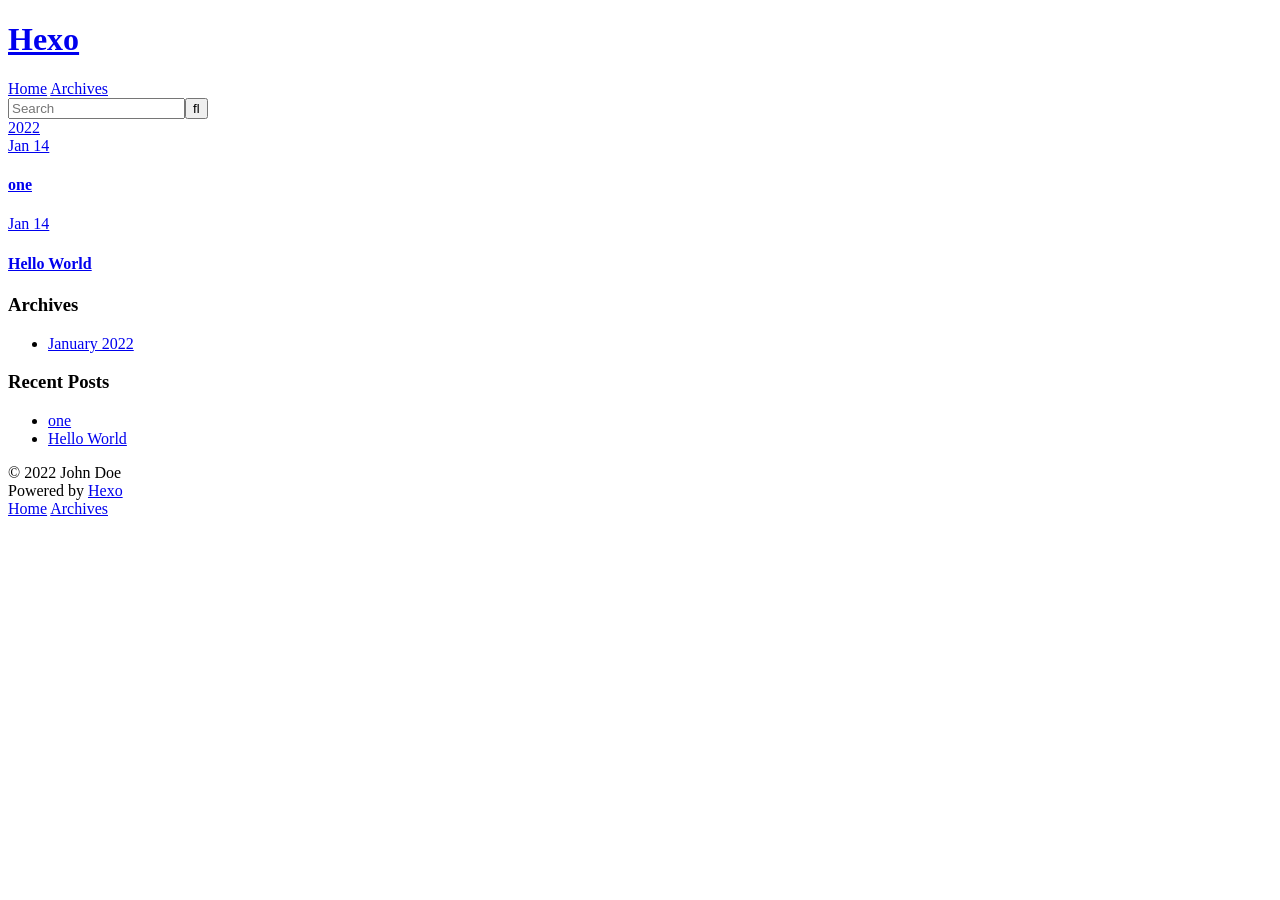
==== commit 53d76cc1: "Site updated: 2022-01-14 20:29:25" ====
--- a/archives/index.html
+++ b/archives/index.html
@@ -78,6 +78,25 @@
     <article class="archive-article archive-type-post">
   <div class="archive-article-inner">
     <header class="archive-article-header">
+      <a href="/2022/01/14/one/" class="archive-article-date">
+  <time datetime="2022-01-14T12:29:05.000Z" itemprop="datePublished">Jan 14</time>
+</a>
+      
+  
+    <h1 itemprop="name">
+      <a class="archive-article-title" href="/2022/01/14/one/">one</a>
+    </h1>
+  
+
+    </header>
+  </div>
+</article>
+  
+    
+    
+    <article class="archive-article archive-type-post">
+  <div class="archive-article-inner">
+    <header class="archive-article-header">
       <a href="/2022/01/14/hello-world/" class="archive-article-date">
   <time datetime="2022-01-14T12:24:52.717Z" itemprop="datePublished">Jan 14</time>
 </a>
@@ -126,6 +145,10 @@
       <ul>
         
           <li>
+            <a href="/2022/01/14/one/">one</a>
+          </li>
+        
+          <li>
             <a href="/2022/01/14/hello-world/">Hello World</a>
           </li>
         
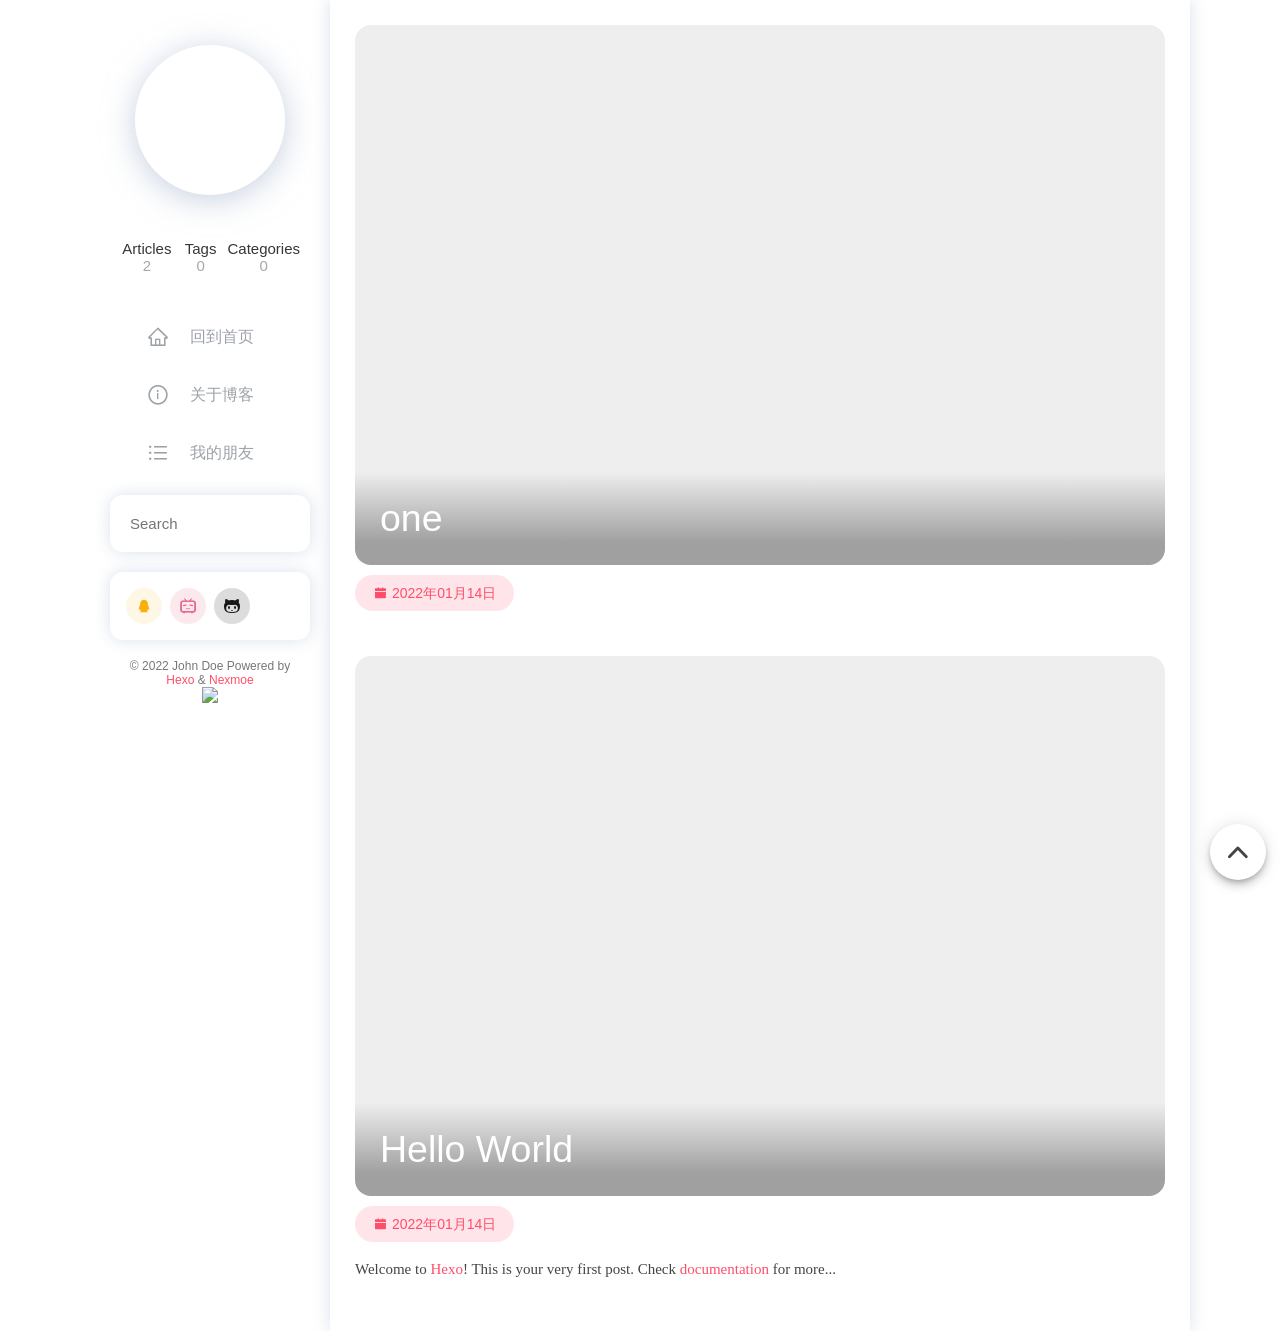
==== commit 00b0ae10: "Site updated: 2022-01-14 21:03:23" ====
--- a/archives/index.html
+++ b/archives/index.html
@@ -1,201 +1,218 @@
 <!DOCTYPE html>
-<html>
+
+<html lang="en">
+
 <head>
-  <meta charset="utf-8">
-  
-
-  
-  <title>Archives | Hexo</title>
-  <meta name="viewport" content="width=device-width, initial-scale=1, maximum-scale=1">
-  <meta property="og:type" content="website">
+    
+    <title>Archive - Hexo</title>
+    <meta charset="UTF-8">
+    <meta name="keywords" content="">
+    <meta name="viewport" content="width=device-width, initial-scale=1, maximum-scale=5">
+    
+    
+
+    <link rel="shortcut icon" href="/favicon.ico" type="image/x-icon" />
+    <meta property="og:type" content="website">
 <meta property="og:title" content="Hexo">
 <meta property="og:url" content="http://example.com/archives/index.html">
 <meta property="og:site_name" content="Hexo">
 <meta property="og:locale" content="en_US">
 <meta property="article:author" content="John Doe">
 <meta name="twitter:card" content="summary">
-  
-    <link rel="alternate" href="/atom.xml" title="Hexo" type="application/atom+xml">
-  
-  
-    <link rel="icon" href="/favicon.png">
-  
-  
-    <link href="//fonts.googleapis.com/css?family=Source+Code+Pro" rel="stylesheet" type="text/css">
-  
-  
-<link rel="stylesheet" href="/css/style.css">
-
+    <link rel="stylesheet" href="https://cdn.jsdelivr.net/combine/npm/highlight.js@9.15.8/styles/atom-one-dark.css,npm/justifiedGallery@3.8.1/dist/css/justifiedGallery.min.css,gh/fancyapps/fancybox@3.5.7/dist/jquery.fancybox.min.css?v=233" crossorigin>
+    
+    <link rel="stylesheet" href="/lib/mdui_043tiny/css/mdui.css?v=1642165402634">
+    <link rel="stylesheet" href="/lib/iconfont/iconfont.css?v=1642165402634">
+    <link rel="stylesheet" href="/css/style.css?v=1642165402634">
+     
+    
 <meta name="generator" content="Hexo 5.4.0"></head>
 
-<body>
-  <div id="container">
-    <div id="wrap">
-      <header id="header">
-  <div id="banner"></div>
-  <div id="header-outer" class="outer">
-    <div id="header-title" class="inner">
-      <h1 id="logo-wrap">
-        <a href="/" id="logo">Hexo</a>
-      </h1>
-      
-    </div>
-    <div id="header-inner" class="inner">
-      <nav id="main-nav">
-        <a id="main-nav-toggle" class="nav-icon"></a>
-        
-          <a class="main-nav-link" href="/">Home</a>
-        
-          <a class="main-nav-link" href="/archives">Archives</a>
-        
-      </nav>
-      <nav id="sub-nav">
-        
-          <a id="nav-rss-link" class="nav-icon" href="/atom.xml" title="RSS Feed"></a>
-        
-        <a id="nav-search-btn" class="nav-icon" title="Search"></a>
-      </nav>
-      <div id="search-form-wrap">
-        <form action="//google.com/search" method="get" accept-charset="UTF-8" class="search-form"><input type="search" name="q" class="search-form-input" placeholder="Search"><button type="submit" class="search-form-submit">&#xF002;</button><input type="hidden" name="sitesearch" value="http://example.com"></form>
-      </div>
-    </div>
-  </div>
-</header>
-      <div class="outer">
-        <section id="main">
-  
-  
-    
-    
-      
-      
-      <section class="archives-wrap">
-        <div class="archive-year-wrap">
-          <a href="/archives/2022" class="archive-year">2022</a>
-        </div>
-        <div class="archives">
-    
-    <article class="archive-article archive-type-post">
-  <div class="archive-article-inner">
-    <header class="archive-article-header">
-      <a href="/2022/01/14/one/" class="archive-article-date">
-  <time datetime="2022-01-14T12:29:05.000Z" itemprop="datePublished">Jan 14</time>
-</a>
-      
-  
-    <h1 itemprop="name">
-      <a class="archive-article-title" href="/2022/01/14/one/">one</a>
-    </h1>
-  
-
-    </header>
-  </div>
-</article>
-  
-    
-    
-    <article class="archive-article archive-type-post">
-  <div class="archive-article-inner">
-    <header class="archive-article-header">
-      <a href="/2022/01/14/hello-world/" class="archive-article-date">
-  <time datetime="2022-01-14T12:24:52.717Z" itemprop="datePublished">Jan 14</time>
-</a>
-      
-  
-    <h1 itemprop="name">
-      <a class="archive-article-title" href="/2022/01/14/hello-world/">Hello World</a>
-    </h1>
-  
-
-    </header>
-  </div>
-</article>
-  
-  
-    </div></section>
-  
-
-
+<body class="mdui-drawer-body-left">
+    
+    <div id="nexmoe-background">
+        <div class="nexmoe-bg" style="background-image: url(https://cdn.jsdelivr.net/gh/nexmoe/nexmoe.github.io@latest/images/cover/5c3aec85a4343.jpg)"></div>
+        <div class="mdui-appbar mdui-shadow-0">
+            <div class="mdui-toolbar">
+                <a mdui-drawer="{target: '#drawer', swipe: true}" title="menu" class="mdui-btn mdui-btn-icon mdui-ripple"><i class="mdui-icon nexmoefont icon-menu"></i></a>
+                <div class="mdui-toolbar-spacer"></div>
+                <!--<a href="javascript:;" class="mdui-btn mdui-btn-icon"><i class="mdui-icon material-icons">search</i></a>-->
+                <a href="/" title="John Doe" class="mdui-btn mdui-btn-icon"><img src="https://cdn.jsdelivr.net/gh/nexmoe/nexmoe.github.io@latest/images/avatar.png" alt="John Doe"></a>
+            </div>
+        </div>
+    </div>
+    <div id="nexmoe-header">
+        <div class="nexmoe-drawer mdui-drawer" id="drawer">
+    <div class="nexmoe-avatar mdui-ripple">
+        <a href="/" title="John Doe">
+            <img src="https://cdn.jsdelivr.net/gh/nexmoe/nexmoe.github.io@latest/images/avatar.png" alt="John Doe" alt="John Doe">
+        </a>
+    </div>
+    <div class="nexmoe-count">
+        <div><span>Articles</span>2</div>
+        <div><span>Tags</span>0</div>
+        <div><span>Categories</span>0</div>
+    </div>
+    <div class="nexmoe-list mdui-list" mdui-collapse="{accordion: true}">
+        
+        <a class="nexmoe-list-item mdui-list-item mdui-ripple false" href="/" title="回到首页">
+            <i class="mdui-list-item-icon nexmoefont icon-home"></i>
+            <div class="mdui-list-item-content">
+                回到首页
+            </div>
+        </a>
+        
+        <a class="nexmoe-list-item mdui-list-item mdui-ripple false" href="/about.html" title="关于博客">
+            <i class="mdui-list-item-icon nexmoefont icon-info-circle"></i>
+            <div class="mdui-list-item-content">
+                关于博客
+            </div>
+        </a>
+        
+        <a class="nexmoe-list-item mdui-list-item mdui-ripple false" href="/PY.html" title="我的朋友">
+            <i class="mdui-list-item-icon nexmoefont icon-unorderedlist"></i>
+            <div class="mdui-list-item-content">
+                我的朋友
+            </div>
+        </a>
+        
+    </div>
+    <aside id="nexmoe-sidebar">
+    
+    <div class="nexmoe-widget-wrap">
+    <div class="nexmoe-widget nexmoe-search">
+         
+            <form id="search_form" action_e="https://cn.bing.com/search?q=site:nexmoe.com" onsubmit="return search();">
+                <label><input id="search_value" name="q" type="search" placeholder="Search"></label>
+            </form>
+         
+    </div>
+</div>
+    
+    <div class="nexmoe-widget-wrap">
+    <div class="nexmoe-widget nexmoe-social">
+        <a class="mdui-ripple" href="https://jq.qq.com/?_wv=1027&k=5CfKHun" target="_blank" mdui-tooltip="{content: 'QQ群'}" style="color: rgb(249, 174, 8);background-color: rgba(249, 174, 8, .1);">
+            <i class="nexmoefont icon-QQ"></i>
+        </a><a class="mdui-ripple" href="https://space.bilibili.com/20238211" target="_blank" mdui-tooltip="{content: '哔哩哔哩'}" style="color: rgb(231, 106, 141);background-color: rgba(231, 106, 141, .15);">
+            <i class="nexmoefont icon-bilibili"></i>
+        </a><a class="mdui-ripple" href="https://github.com/nexmoe/" target="_blank" mdui-tooltip="{content: 'GitHub'}" style="color: rgb(25, 23, 23);background-color: rgba(25, 23, 23, .15);">
+            <i class="nexmoefont icon-github"></i>
+        </a>
+    </div>
+</div>
+    
+    
+
+    
+    
+    
+</aside>
+    <div class="nexmoe-copyright">
+        &copy; 2022 John Doe
+        Powered by <a href="http://hexo.io/" target="_blank">Hexo</a>
+        & <a href="https://github.com/theme-nexmoe/hexo-theme-nexmoe" target="_blank">Nexmoe</a>
+        <br><a target="_blank" href="https://www.upyun.com/?utm_source=lianmeng&utm_medium=referral"><img src="https://i.dawnlab.me/c0268c1e6cfd0863d6ba35be1575941a.png" width="150px"></a><script data-ad-client="ca-pub-2058306854838448" async src="https://pagead2.googlesyndication.com/pagead/js/adsbygoogle.js"></script>
+    </div>
+</div><!-- .nexmoe-drawer -->
+    </div>
+    <div id="nexmoe-content">
+        <div class="nexmoe-primary">
+            <section class="nexmoe-posts">
+    
+    <div class="nexmoe-post">
+        <a href="/2022/01/14/one/">
+            
+                <div class="nexmoe-post-cover mdui-ripple" style="padding-bottom: 66.66666666666666%;"> 
+                    <img data-src="https://cdn.jsdelivr.net/gh/nexmoe/nexmoe.github.io@latest/images/cover/5c3aec85a4343.jpg" data-sizes="auto" alt="one" class="lazyload">
+                    <h1>one</h1>
+                </div>
+            
+        </a>
+
+        <div class="nexmoe-post-meta nexmoe-rainbow">
+            <a><i class="nexmoefont icon-calendar-fill"></i>2022年01月14日</a>
+        </div>
+
+        <article>
+            
+                
+            
+        </article>
+    </div>
+    
+    <div class="nexmoe-post">
+        <a href="/2022/01/14/hello-world/">
+            
+                <div class="nexmoe-post-cover mdui-ripple" style="padding-bottom: 66.66666666666666%;"> 
+                    <img data-src="https://cdn.jsdelivr.net/gh/nexmoe/nexmoe.github.io@latest/images/cover/5c3aec85a4343.jpg" data-sizes="auto" alt="Hello World" class="lazyload">
+                    <h1>Hello World</h1>
+                </div>
+            
+        </a>
+
+        <div class="nexmoe-post-meta nexmoe-rainbow">
+            <a><i class="nexmoefont icon-calendar-fill"></i>2022年01月14日</a>
+        </div>
+
+        <article>
+            
+                <p>Welcome to <a target="_blank" rel="noopener" href="https://hexo.io/">Hexo</a>! This is your very first post. Check <a target="_blank" rel="noopener" href="https://hexo.io/docs/">documentation</a> for more...
+            
+        </article>
+    </div>
+    
 </section>
-        
-          <aside id="sidebar">
-  
-    
-
-  
-    
-
-  
-    
-  
-    
-  <div class="widget-wrap">
-    <h3 class="widget-title">Archives</h3>
-    <div class="widget">
-      <ul class="archive-list"><li class="archive-list-item"><a class="archive-list-link" href="/archives/2022/01/">January 2022</a></li></ul>
-    </div>
-  </div>
-
-
-  
-    
-  <div class="widget-wrap">
-    <h3 class="widget-title">Recent Posts</h3>
-    <div class="widget">
-      <ul>
-        
-          <li>
-            <a href="/2022/01/14/one/">one</a>
-          </li>
-        
-          <li>
-            <a href="/2022/01/14/hello-world/">Hello World</a>
-          </li>
-        
-      </ul>
-    </div>
-  </div>
-
-  
-</aside>
-        
-      </div>
-      <footer id="footer">
-  
-  <div class="outer">
-    <div id="footer-info" class="inner">
-      &copy; 2022 John Doe<br>
-      Powered by <a href="http://hexo.io/" target="_blank">Hexo</a>
-    </div>
-  </div>
-</footer>
-    </div>
-    <nav id="mobile-nav">
-  
-    <a href="/" class="mobile-nav-link">Home</a>
-  
-    <a href="/archives" class="mobile-nav-link">Archives</a>
-  
-</nav>
-    
-
-<script src="//ajax.googleapis.com/ajax/libs/jquery/2.0.3/jquery.min.js"></script>
-
-
-  
-<link rel="stylesheet" href="/fancybox/jquery.fancybox.css">
-
-  
-<script src="/fancybox/jquery.fancybox.pack.js"></script>
-
-
-
-
-<script src="/js/script.js"></script>
-
-
-
-
-  </div>
+
+            <div class="nexmoe-post-right">
+              <div class="nexmoe-fixed">
+                  <div class="nexmoe-tool"> 
+                    
+                      
+                    
+                      <a href="#nexmoe-content" class="toc-link" aria-label="回到顶部" title="top"><button class="mdui-fab mdui-ripple"><i class="nexmoefont icon-caret-top"></i></button></a>
+                  </div>
+              </div>
+            </div>
+        </div>
+    </div>
+     
+    <div id="nexmoe-search-space">
+        <div class="search-container">
+            <div class="search-header">
+                <div class="search-input-container">
+                    <input class="search-input" type="text" placeholder="Search" oninput="sinput();">
+                </div>
+                <a class="search-close" onclick="sclose();">×</a>
+            </div>
+            <div class="search-body"></div>
+        </div>
+    </div>
+
+    <script src="https://cdn.jsdelivr.net/combine/npm/lazysizes@5.1.0/lazysizes.min.js,npm/mdui@0.4.3/dist/js/mdui.min.js?v=1"></script>
+<script src="https://cdn.jsdelivr.net/npm/jquery@3.5.1/dist/jquery.min.js"></script>
+<script src="https://cdn.jsdelivr.net/gh/fancyapps/fancybox@3.5.7/dist/jquery.fancybox.min.js"></script>
+
+ 
+
+<script async src="/js/app.js?v=1642165402635"></script>
+
+
+
+<script src="https://cdn.jsdelivr.net/npm/justifiedGallery@3.8.1/dist/js/jquery.justifiedGallery.min.js"></script>
+<script>
+	$(".justified-gallery").justifiedGallery({
+		rowHeight: 160,
+		margins: 10,
+	});
+</script>
+
+
+    
+
+
+
+
+
 </body>
-</html>+
+</html>
--- a/lib/iconfont/iconfont.css
+++ b/lib/iconfont/iconfont.css
@@ -0,0 +1,157 @@
+@font-face {font-family: "nexmoefont";
+  src: url('iconfont.eot?t=1619014267133'); /* IE9 */
+  src: url('iconfont.eot?t=1619014267133#iefix') format('embedded-opentype'), /* IE6-IE8 */
+  url('[data-uri]') format('woff2'),
+  url('iconfont.woff?t=1619014267133') format('woff'),
+  url('iconfont.ttf?t=1619014267133') format('truetype'), /* chrome, firefox, opera, Safari, Android, iOS 4.2+ */
+  url('iconfont.svg?t=1619014267133#nexmoefont') format('svg'); /* iOS 4.1- */
+}
+
+.nexmoefont {
+  font-family: "nexmoefont" !important;
+  font-size: 16px;
+  font-style: normal;
+  -webkit-font-smoothing: antialiased;
+  -moz-osx-font-smoothing: grayscale;
+}
+
+.icon-i-catalog:before {
+  content: "\e628";
+}
+
+.icon-caret-top:before {
+  content: "\e62d";
+}
+
+.icon-tuchong:before {
+  content: "\e600";
+}
+
+.icon-zhanku:before {
+  content: "\e66f";
+}
+
+.icon-douban-fill:before {
+  content: "\eeae";
+}
+
+.icon-coffee:before {
+  content: "\e618";
+}
+
+.icon-rss:before {
+  content: "\e7ea";
+}
+
+.icon-appstore-fill:before {
+  content: "\e853";
+}
+
+.icon-mail-fill:before {
+  content: "\e870";
+}
+
+.icon-steam:before {
+  content: "\e722";
+}
+
+.icon-battlenet:before {
+  content: "\e604";
+}
+
+.icon-youtube:before {
+  content: "\e733";
+}
+
+.icon-areachart:before {
+  content: "\e7af";
+}
+
+.icon-telegram:before {
+  content: "\e646";
+}
+
+.icon-zhihu:before {
+  content: "\e87c";
+}
+
+.icon-QQ:before {
+  content: "\e882";
+}
+
+.icon-weibo:before {
+  content: "\e883";
+}
+
+.icon-wechat-fill:before {
+  content: "\e884";
+}
+
+.icon-github:before {
+  content: "\e60b";
+}
+
+.icon-dribbble:before {
+  content: "\eaab";
+}
+
+.icon-twitter:before {
+  content: "\e617";
+}
+
+.icon-bilibili:before {
+  content: "\e60f";
+}
+
+.icon-time-circle-fill:before {
+  content: "\e848";
+}
+
+.icon-calendar-fill:before {
+  content: "\e84d";
+}
+
+.icon-eye-fill:before {
+  content: "\e869";
+}
+
+.icon-tag-fill:before {
+  content: "\e86e";
+}
+
+.icon-tags-fill:before {
+  content: "\e86f";
+}
+
+.icon-right:before {
+  content: "\e7eb";
+}
+
+.icon-left:before {
+  content: "\e7ec";
+}
+
+.icon-menu:before {
+  content: "\e7f5";
+}
+
+.icon-unorderedlist:before {
+  content: "\e7f4";
+}
+
+.icon-ellipsis:before {
+  content: "\e7fc";
+}
+
+.icon-info-circle:before {
+  content: "\e77e";
+}
+
+.icon-container:before {
+  content: "\e7b0";
+}
+
+.icon-home:before {
+  content: "\e7c6";
+}
+
--- a/css/style.css
+++ b/css/style.css
@@ -0,0 +1,1502 @@
+.nexmoe-archives .tagcloud {
+  margin-bottom: 13px;
+  font-size: 0;
+}
+.nexmoe-archives .categories {
+  margin-bottom: 12px;
+  font-size: 0;
+}
+.nexmoe-archives .tagcloud a {
+  border-radius: 15px;
+  padding: 6px 12px;
+  font-size: 15px !important;
+  display: inline-block;
+  margin-bottom: 7px;
+  margin-right: 7px;
+}
+.nexmoe-archives .tagcloud a:before {
+  content: '# ';
+}
+.nexmoe-archives .tagcloud a span:before {
+  content: ' ';
+}
+.nexmoe-archives .categories a {
+  border-radius: 12px;
+  padding: 12px;
+  font-size: 16px;
+  display: inline-block;
+  margin-bottom: 12px;
+  margin-right: 12px;
+  height: 156px;
+  width: calc(33.333333333% - 8px);
+  position: relative;
+}
+.nexmoe-archives .categories a:nth-child(3n+3) {
+  margin-right: 0;
+}
+.nexmoe-archives .categories a .bg {
+  background-size: cover;
+  background-position: center center;
+  top: 0;
+  left: 0;
+  width: 100%;
+  height: 100%;
+  position: absolute;
+  opacity: 0.8;
+}
+.nexmoe-archives .categories a:before {
+  top: 0;
+  left: 0;
+  content: '';
+  background-color: rgba(0,0,0,0.15);
+  width: 100%;
+  height: 100%;
+  position: absolute;
+  z-index: 1;
+}
+.nexmoe-archives .categories a h1 {
+  margin: 20px;
+  position: absolute;
+  bottom: 0;
+  left: 0;
+  z-index: 2;
+}
+@media screen and (max-width: 768px) {
+  .nexmoe-archives .categories a {
+    width: calc(50% - 6px);
+  }
+  .nexmoe-archives .categories a:nth-child(3n+3) {
+    margin-right: 12px;
+  }
+  .nexmoe-archives .categories a:nth-child(2n+2) {
+    margin-right: 0;
+  }
+}
+.nexmoe-archives .categories a span {
+  margin-top: 5px;
+  display: block;
+}
+.nexmoe-archives .categories a span:after {
+  content: ' Articles';
+}
+.nexmoe-archives article > *:first-child {
+  margin-top: 0;
+}
+.nexmoe-archives article > *:last-child {
+  margin-bottom: 0;
+}
+.nexmoe-archives ul {
+  list-style: none;
+  padding-left: 0 !important;
+}
+.nexmoe-archives li {
+  position: relative;
+  padding: 10px 0;
+  padding-left: 25px;
+}
+.nexmoe-archives li::before {
+  content: '';
+  width: 14px;
+  height: 14px;
+  background: #ff4e6a;
+  display: inline-block;
+  vertical-align: middle;
+  margin-top: -2px;
+  margin-right: 11px;
+  margin-left: -25px;
+  border-radius: 100%;
+  border: 3px solid #fff;
+  z-index: 100;
+  position: relative;
+}
+.nexmoe-archives li::after {
+  content: '';
+  height: 100%;
+  width: 2px;
+  background: rgba(255,78,106,0.2);
+  position: absolute;
+  left: 6px;
+  top: 20px;
+}
+.nexmoe-archives li:last-child:after {
+  display: none;
+}
+.nexmoe-archives ul span {
+  margin-right: 15px;
+}
+article {
+  color: #444;
+  font-family: microsoft yahei;
+}
+article p {
+  line-height: 24px;
+}
+article code {
+  background-color: rgba(27,31,35,0.05);
+  border-radius: 6px;
+  font-size: 85%;
+  padding: 0.2em 0.4em;
+  font-family: Consolas;
+}
+article code::-webkit-scrollbar {
+  width: 10px;
+  height: 10px;
+}
+article code::-webkit-scrollbar-thumb {
+  border-radius: 10px;
+  background-color: #888;
+}
+.highlight {
+  padding: 0 0.5em;
+  background: #282c34;
+  color: #abb2bf;
+  margin: 25px 0;
+  border-radius: 13px;
+  overflow: auto;
+}
+.highlight .gutter {
+  border-right: 1px solid #35393b;
+}
+article pre {
+  border-radius: 13px;
+  overflow: hidden;
+  -webkit-box-sizing: border-box;
+  box-sizing: border-box;
+  margin: 0;
+  padding: 15px 6px 15px 0;
+  position: relative;
+  background: #282c34;
+  line-height: 1.3em;
+}
+article pre::before {
+  background: #282c34;
+  height: 32px;
+  margin-bottom: 0;
+  display: block;
+}
+article pre:after {
+  position: absolute;
+  border-radius: 50%;
+  background: #ff5f56;
+  width: 12px;
+  height: 12px;
+  top: 0;
+  left: 12px;
+  margin-top: 12px;
+  -webkit-box-shadow: 20px 0 #ffbd2e, 40px 0 #27c93f;
+  box-shadow: 20px 0 #ffbd2e, 40px 0 #27c93f;
+}
+article pre code {
+  position: relative;
+  border: none;
+  border-radius: 0;
+  font-size: 100%;
+  font-family: Consolas;
+}
+article pre code:after {
+  color: #5c6370;
+  position: absolute;
+  top: 0.5em;
+  bottom: 0.5em;
+  left: 0;
+  text-align: left;
+  clip: rect(-100px 2em 9999px 0);
+  clip: rect(-100px 5ch 9999px 0);
+  overflow: hidden;
+  padding: 1px 0;
+  padding-left: 12px;
+  background: #282c34;
+}
+article a {
+  -webkit-transition: color 0.35s ease-out;
+  transition: color 0.35s ease-out;
+  color: #ff4e6a;
+  text-decoration: none;
+  word-wrap: break-word;
+}
+article a:hover,
+article a:focus {
+  color: #ff4e6a;
+}
+article a:hover {
+  text-decoration: underline;
+}
+article p {
+  margin: 25px 0;
+  position: relative;
+}
+article p:after {
+  content: '';
+  clear: both;
+  display: block;
+}
+article del {
+  color: #999;
+  font-size: 0.9em;
+}
+article > table.nexmoe-album {
+  margin: -5px;
+  max-width: calc(100% + 10px);
+}
+article > table.nexmoe-album + .nexmoe-album {
+  margin-top: 5px;
+}
+article > table.nexmoe-album,
+article > table.nexmoe-album thead,
+article > table.nexmoe-album th,
+article > table.nexmoe-album td {
+  border: none;
+  box-shadow: none;
+}
+article > table.nexmoe-album * {
+  background-color: transparent !important;
+}
+article > table.nexmoe-album th,
+article > table.nexmoe-album td {
+  padding: 5px;
+  height: 300px;
+}
+article > table.nexmoe-album th a:after,
+article > table.nexmoe-album td a:after {
+  display: none;
+}
+@media screen and (max-width: 1024px) {
+  article > table.nexmoe-album th,
+  article > table.nexmoe-album td {
+    height: 100px;
+  }
+}
+article > table.nexmoe-album img {
+  width: 100%;
+  height: 100%;
+  object-fit: cover;
+}
+.justified-gallery {
+  margin: -10px;
+  width: calc(100% + 20px);
+}
+.jg-entry {
+  border-radius: 10px;
+  overflow: hidden;
+}
+article img {
+  display: block;
+  border-radius: 13px;
+}
+article img.lazyload,
+article img.lazyloading {
+  opacity: 0;
+  transition: opacity 400ms ease-out;
+}
+article img.lazyloaded {
+  opacity: 1;
+}
+article h1,
+article h2,
+article h3,
+article h4,
+article h5,
+article h6 {
+  color: #111;
+  margin: 25px 0;
+}
+article h4,
+article h5,
+article h6 {
+  position: relative;
+}
+article h4:before,
+article h5:before,
+article h6:before {
+  display: inline-block;
+  width: 1em;
+  content: '#';
+  color: #ff4e6a;
+}
+article h1 {
+  font-size: 2.5em;
+}
+article h2 {
+  font-size: 1.7em;
+  position: relative;
+  padding-bottom: 10px;
+}
+article h2:before {
+  content: '';
+  width: 100%;
+  padding: 0px 25px;
+  border-bottom: 1px solid #eee;
+  position: absolute;
+  bottom: -1px;
+  left: -25px;
+  box-sizing: unset;
+}
+article h2:after {
+  transition: all 0.35s ease-out;
+  content: '';
+  position: absolute;
+  background: #ff4e6a;
+  width: 1em;
+  height: 5px;
+  bottom: -3px;
+  left: 0;
+  border-radius: 10px;
+}
+article h2:hover:after {
+  width: 2em;
+}
+article h3 {
+  font-size: 1.3em;
+}
+article h4 {
+  font-size: 1.15em;
+}
+article h5 {
+  font-size: 1em;
+}
+article h6 {
+  font-size: 0.9em;
+}
+article blockquote {
+  color: #666;
+  margin: 25px 0;
+  padding: 0.1em 2.2em;
+  background-color: #f8f8f8;
+  line-height: 28px;
+  position: relative;
+  border-radius: 10px;
+  border: 1px solid #eee;
+  font-family: sf pro sc, sf pro display, sf pro icons, aos icons, pingfang sc, helvetica neue, helvetica, arial, sans-serif;
+}
+article blockquote:before {
+  content: '\201C';
+  top: 15px;
+  left: 10px;
+  position: absolute;
+  color: #888;
+  font-size: 3em;
+}
+article blockquote:after {
+  content: '\201D';
+  bottom: -8px;
+  right: 10px;
+  position: absolute;
+  color: #888;
+  font-size: 3em;
+}
+article hr {
+  display: block;
+  border: 0;
+  border-top: 1px dashed #ccc;
+  margin: 25px 0;
+  padding: 0;
+}
+article sub,
+article sup {
+  font-size: 75%;
+  line-height: 0;
+  position: relative;
+  vertical-align: baseline;
+}
+article sup {
+  top: -0.5em;
+}
+article sub {
+  bottom: -0.25em;
+}
+article ul {
+  padding: 0 0 0 2em;
+  margin-top: 0;
+}
+article ul .mdui-checkbox {
+  padding-left: 22px;
+  height: 18px;
+}
+article ul .mdui-checkbox-icon {
+  top: 4px;
+}
+article ol {
+  padding: 0 0 0 2.5em;
+  margin-top: 0;
+}
+article > ol {
+  list-style-type: none;
+  counter-reset: item;
+}
+article > ol > li {
+  position: relative;
+}
+article > ol > li::before {
+  content: counter(item);
+  counter-increment: item;
+  position: absolute;
+  top: 0.2rem;
+  left: -2.5em;
+  height: 1.6rem;
+  width: 1.6rem;
+  text-align: center;
+  border-radius: 8px;
+  line-height: 1.6rem;
+  background-color: rgba(255,78,106,0.1);
+  color: #ff4e6a;
+}
+article li {
+  line-height: 2rem;
+}
+article li p {
+  margin: 0 !important;
+}
+article dd {
+  margin: 0 0 0 2em;
+}
+article > table {
+  color: #5b6064;
+  border-spacing: 0;
+  border-collapse: collapse;
+  max-width: 100%;
+  overflow: auto;
+  white-space: nowrap;
+  margin: 25px auto;
+  background: transparent;
+  display: block;
+}
+article > table::-webkit-scrollbar {
+  width: 6px;
+  height: 6px;
+}
+article > table::-webkit-scrollbar-thumb {
+  background-color: #888;
+}
+article > table thead {
+  border-bottom: 1px solid #eee;
+  background-color: #f8f8f8;
+}
+article > table thead tr {
+  background-color: #f8f8f8;
+}
+article > table th {
+  border: 1px solid #eee;
+  padding: 13px 26px;
+  font-weight: 400;
+}
+article > table td {
+  border: 1px solid #eee;
+  padding: 13px 26px;
+}
+article > table tr {
+  background-color: #fff;
+}
+article > table tr:nth-child(2n) {
+  background-color: #f8f8f8;
+}
+article img,
+article canvas,
+article iframe,
+article video,
+article svg,
+article select,
+article textarea {
+  width: auto;
+  max-width: 100%;
+}
+details ul {
+  padding-left: 1.7em;
+}
+summary {
+  cursor: pointer;
+}
+summary i {
+  margin-right: 0.3em;
+  width: 24px;
+}
+summary .remove {
+  display: none;
+}
+details[open] > summary .add {
+  display: none;
+}
+details[open] > summary .remove {
+  display: inline-block;
+}
+article ul {
+  list-style: none;
+  padding-left: 0 !important;
+}
+article ul li {
+  position: relative;
+  padding: 10px 0;
+  padding-left: 25px;
+  line-height: 1rem;
+}
+article ul li::before {
+  content: '';
+  width: 14px;
+  height: 14px;
+  background: #ff4e6a;
+  display: inline-block;
+  vertical-align: middle;
+  margin-top: -2px;
+  margin-right: 11px;
+  margin-left: -25px;
+  border-radius: 100%;
+  border: 3px solid #fff;
+  z-index: 100;
+  position: relative;
+}
+article ul li::after {
+  content: '';
+  height: 100%;
+  width: 2px;
+  background: rgba(255,78,106,0.2);
+  position: absolute;
+  left: 6px;
+  top: 20px;
+}
+article ul li:last-child:after {
+  display: none;
+}
+article ul span {
+  margin-right: 15px;
+}
+article .mdui-btn {
+  background-color: #ff4e6a;
+  color: #fff;
+  border-radius: 10px;
+}
+article .mdui-btn:focus,
+article .mdui-btn:hover {
+  background-color: #ff4e6a;
+  color: #fff;
+}
+font.douyin {
+  text-shadow: -2px 0 rgba(0,255,255,0.5), 2px 0 rgba(255,0,0,0.5);
+  animation: shake-it 0.5s reverse infinite cubic-bezier(0.68, -0.55, 0.27, 1.55);
+}
+.aplayer {
+  -webkit-box-shadow: 0 0 0 1px #eee !important;
+  box-shadow: 0 0 0 1px #eee !important;
+  border-radius: 10px !important;
+  margin: 25px 0 !important;
+  height: 90px;
+}
+.aplayer .aplayer-info {
+  padding: 9px 7px 0 10px !important;
+}
+.aplayer .aplayer-info .aplayer-controller .aplayer-bar-wrap {
+  margin-left: 1px !important;
+  padding-right: 3px;
+}
+.aplayer .aplayer-info .aplayer-controller .aplayer-bar-wrap .aplayer-bar,
+.aplayer .aplayer-info .aplayer-controller .aplayer-bar-wrap .aplayer-bar .aplayer-loaded,
+.aplayer .aplayer-info .aplayer-controller .aplayer-bar-wrap .aplayer-bar .aplayer-played {
+  height: 6px !important;
+  border-radius: 10px !important;
+}
+.aplayer .aplayer-info .aplayer-controller .aplayer-bar-wrap .aplayer-bar .aplayer-played .aplayer-thumb {
+  height: 12px !important;
+  width: 12px !important;
+  right: 3px !important;
+  -webkit-box-shadow: 0 0 5px 0 rgba(0,0,0,0.18) !important;
+  box-shadow: 0 0 5px 0 rgba(0,0,0,0.18) !important;
+  -webkit-transition: all 0.35s ease-out;
+  transition: all 0.35s ease-out;
+}
+.aplayer .aplayer-info .aplayer-controller .aplayer-volume-wrap .aplayer-volume-bar-wrap .aplayer-volume-bar,
+.aplayer .aplayer-info .aplayer-controller .aplayer-volume-wrap .aplayer-volume-bar-wrap .aplayer-volume-bar .aplayer-volume {
+  border-radius: 10px;
+  width: 6px;
+}
+.aplayer .aplayer-info .aplayer-controller .aplayer-volume-wrap .aplayer-volume-bar-wrap .aplayer-volume-bar {
+  right: 10.5px;
+}
+.aplayer .aplayer-list ol li {
+  border-top: none !important;
+}
+.aplayer .aplayer-list ol li.aplayer-list-light {
+  background: #f8f8f8 !important;
+}
+.justified-gallery > a > .jg-caption,
+.justified-gallery > div > .jg-caption,
+.justified-gallery > figure > .jg-caption {
+  background-color: transparent;
+}
+.justified-gallery > a > .jg-caption,
+.justified-gallery > div > .jg-caption,
+.justified-gallery > figure > .jg-caption {
+  padding: 10px;
+  transition: all 0.35s ease-out !important;
+}
+.justified-gallery > a > .jg-caption.jg-caption-visible,
+.justified-gallery > div > .jg-caption.jg-caption-visible,
+.justified-gallery > figure > .jg-caption.jg-caption-visible {
+  opacity: 0.99;
+}
+.justified-gallery > a > .jg-caption:after,
+.justified-gallery > div > .jg-caption:after,
+.justified-gallery > figure > .jg-caption:after {
+  background-image: -moz-linear-gradient(to top, rgba(16,16,16,0.35) 25%, rgba(16,16,16,0) 100%);
+  background-image: -webkit-linear-gradient(to top, rgba(16,16,16,0.35) 25%, rgba(16,16,16,0) 100%);
+  background-image: -ms-linear-gradient(to top, rgba(16,16,16,0.35) 25%, rgba(16,16,16,0) 100%);
+  background-image: linear-gradient(to top, rgba(16,16,16,0.35) 25%, rgba(16,16,16,0) 100%);
+  -moz-pointer-events: none;
+  -webkit-pointer-events: none;
+  -ms-pointer-events: none;
+  pointer-events: none;
+  background-size: cover;
+  content: '';
+  display: block;
+  height: 100%;
+  left: 0;
+  position: absolute;
+  bottom: 0;
+  width: 100%;
+  z-index: -1;
+}
+article.nexmoe-py > *:first-child {
+  margin-top: 0 !important;
+}
+article.nexmoe-py ul {
+  list-style-type: none;
+  padding: 0;
+  display: flex;
+  flex-direction: row;
+  flex-wrap: wrap;
+  margin: -5px;
+}
+article.nexmoe-py ul li {
+  transition: all 0.03s;
+  width: calc(14.285714285714286% - 10px);
+  margin: 5px;
+  border-radius: 10px;
+  box-shadow: 0 0 0 1px #eee;
+  font-size: 0;
+  overflow: hidden;
+  padding: 0 !important;
+}
+article.nexmoe-py ul li:before,
+article.nexmoe-py ul li:after {
+  display: none;
+}
+article.nexmoe-py ul li > a {
+  padding-top: 100%;
+  display: block;
+  position: relative;
+}
+article.nexmoe-py ul li > a:before {
+  background-image: -moz-linear-gradient(to top, rgba(16,16,16,0.35) 25%, rgba(16,16,16,0) 100%);
+  background-image: -webkit-linear-gradient(to top, rgba(16,16,16,0.35) 25%, rgba(16,16,16,0) 100%);
+  background-image: -ms-linear-gradient(to top, rgba(16,16,16,0.35) 25%, rgba(16,16,16,0) 100%);
+  background-image: linear-gradient(to top, rgba(16,16,16,0.35) 25%, rgba(16,16,16,0) 100%);
+  -moz-pointer-events: none;
+  -webkit-pointer-events: none;
+  -ms-pointer-events: none;
+  pointer-events: none;
+  background-size: cover;
+  content: '';
+  display: block;
+  height: 36px;
+  left: 0;
+  position: absolute;
+  bottom: 0;
+  width: 100%;
+  z-index: 1;
+  opacity: 0.8;
+}
+article.nexmoe-py ul li > a::after {
+  font-size: 13px;
+  color: #fff;
+  -webkit-transition: none;
+  transition: none;
+  content: attr(title);
+  display: block;
+  width: 100%;
+  border: none;
+  padding: 8px 10px;
+  text-align: center;
+  overflow: hidden;
+  text-overflow: ellipsis;
+  white-space: nowrap;
+  position: absolute;
+  bottom: 0;
+  z-index: 2;
+}
+article.nexmoe-py ul li img {
+  width: 100%;
+  border-radius: 0;
+  border: none;
+  display: block;
+  position: absolute;
+  width: 100%;
+  top: 0;
+  pointer-events: none;
+}
+article.nexmoe-py ul li img.lazyload {
+  padding-bottom: 100%;
+  opacity: 0;
+}
+article.nexmoe-py ul li img.lazyloaded {
+  padding-bottom: 0;
+  opacity: 1;
+}
+@media screen and (max-width: 768px) {
+  article.nexmoe-py ul li {
+    width: calc(33.3333333333% - 10px);
+  }
+}
+#nexmoe-search-space {
+  top: 0;
+  left: 0;
+  width: 100%;
+  height: 100%;
+  z-index: 6000;
+  font-size: 1rem;
+  background: rgba(10,10,10,0.86);
+  position: fixed;
+  align-items: center;
+  flex-direction: column;
+  line-height: 1.25em;
+  display: none;
+}
+#nexmoe-search-space .search-container {
+  width: 540px;
+  overflow: auto;
+  z-index: 6001;
+  top: 100px;
+  bottom: 100px;
+  flex-direction: column;
+  position: fixed;
+  display: flex;
+}
+#nexmoe-search-space .search-container .search-header {
+  display: flex;
+  flex-direction: row;
+  line-height: 1.5em;
+  font-weight: normal;
+  border-radius: 13px;
+  background-color: #fff;
+  min-height: 3rem;
+}
+#nexmoe-search-space .search-container .search-header .search-input-container {
+  width: 90%;
+  height: 100%;
+  padding-left: 16px;
+}
+#nexmoe-search-space .search-container .search-header .search-input-container .search-input {
+  width: 100%;
+  height: 100%;
+  outline-style: none;
+  border: 0px;
+  font-size: 20px;
+  font-weight: bold;
+  font-family: initial;
+}
+#nexmoe-search-space .search-container .search-header .search-close {
+  font-family: initial;
+  font-size: 1.4em;
+  padding: 0.6em 0.75em;
+}
+#nexmoe-search-space .search-container .search-body .search-result {
+  background-color: #fff;
+  border-radius: 13px;
+}
+#nexmoe-search-space .search-container .search-body .search-result a {
+  color: #b5b5b5;
+  font-family: initial;
+}
+#nexmoe-search-space .search-container .search-body .search-result a h3 {
+  color: #000;
+  padding: 18px;
+  margin-bottom: 0px;
+  padding-bottom: 10px;
+}
+#nexmoe-search-space .search-container .search-body .search-result a .content {
+  padding-left: 17px;
+  bottom: 10px;
+  margin-top: 10px;
+}
+#nexmoe-search-space .search-container .search-body .search-result a .keyword {
+  color: #ff4e6a;
+}
+@media screen and (max-width: 1023px) {
+  .search-container {
+    align-items: center;
+  }
+  .search-container .search-header,
+  .search-container .search-body {
+    width: 330px;
+  }
+}
+*,
+*:after,
+*::before {
+  box-sizing: border-box;
+}
+a {
+  text-decoration: none;
+}
+body {
+  max-width: 1100px;
+  margin: auto !important;
+}
+.medium-zoom-overlay {
+  z-index: 9999;
+}
+.medium-zoom-image--opened {
+  z-index: 9999;
+  background: rgba(31,34,36,0.925);
+  box-shadow: 0 1em 3em 0.5em rgba(0,0,0,0.25);
+}
+#nexmoe-background .nexmoe-bg {
+  opacity: 0.2;
+  background-size: cover;
+  filter: blur(30px);
+  height: 100vh;
+  width: 100%;
+  position: fixed;
+  top: 0;
+  left: 0;
+  z-index: -1;
+}
+#nexmoe-background .mdui-appbar {
+  padding: 10px;
+  display: none;
+}
+#nexmoe-background .mdui-appbar img {
+  width: 100%;
+}
+@media screen and (max-width: 1023px) {
+  #nexmoe-background .mdui-appbar {
+    display: block !important;
+  }
+}
+#nexmoe-header {
+  margin-left: -240px;
+}
+#nexmoe-header .mdui-drawer {
+  left: unset;
+  scrollbar-width: none;
+}
+#nexmoe-header .mdui-drawer::-webkit-scrollbar {
+  display: none;
+}
+#nexmoe-header .nexmoe-avatar,
+#nexmoe-header .nexmoe-avatar img {
+  width: 100%;
+  font-size: 0 0;
+  border-radius: 80px;
+  -webkit-border-radius: 80px;
+  -moz-border-radius: 80px;
+  box-shadow: inset 0 -1px 0 #333 sf;
+  -webkit-transition: -webkit-transform 1.5s ease-out;
+  -moz-transition: -moz-transform 1.5s ease-out;
+  transition: transform 1.5s ease-out;
+}
+#nexmoe-header .nexmoe-avatar {
+  margin: 45px;
+  z-index: 4;
+  position: relative;
+  font-size: 0;
+  width: calc(100% - 90px);
+  overflow: hidden;
+  border-radius: 100%;
+  box-shadow: 0 0.3rem 2rem rgba(161,177,204,0.6);
+}
+#nexmoe-header .nexmoe-avatar a {
+  padding-bottom: 100%;
+  display: block;
+  height: 0;
+}
+#nexmoe-header .nexmoe-count {
+  padding: 0 30px;
+  margin-bottom: 30px;
+  display: -webkit-box;
+  display: -ms-flexbox;
+  display: flex;
+}
+#nexmoe-header .nexmoe-count div {
+  -webkit-box-flex: 1;
+  -ms-flex: 1;
+  flex: 1;
+  text-align: center;
+  color: #a3a8ae;
+}
+#nexmoe-header .nexmoe-count div span {
+  color: #363636;
+  display: block;
+}
+#nexmoe-header .nexmoe-search input {
+  border: none !important;
+  background-color: transparent;
+  padding: 20px;
+  box-sizing: border-box;
+  outline: none;
+}
+#nexmoe-header input::-webkit-search-decoration,
+#nexmoe-header input::-webkit-search-cancel-button {
+  display: none !important;
+}
+#nexmoe-header .nexmoe-social {
+  padding: 12px;
+  font-size: 0;
+}
+#nexmoe-header .nexmoe-social a {
+  width: 36px;
+  height: 36px;
+  line-height: 36px;
+  margin: 4px;
+  border-radius: 100%;
+  display: inline-block;
+  text-align: center;
+  color: #606266;
+}
+#nexmoe-header .nexmoe-list {
+  padding: 8px 20px;
+}
+#nexmoe-header .nexmoe-list .nexmoe-list-item {
+  padding: 0 36px;
+  color: #9ca2a8;
+  border-radius: 13px;
+  margin-bottom: 10px;
+  text-align: center;
+  transition: none !important;
+}
+#nexmoe-header .nexmoe-list .nexmoe-list-item.true,
+#nexmoe-header .nexmoe-list .nexmoe-list-item.true i {
+  color: #fff;
+}
+#nexmoe-header .nexmoe-list .nexmoe-list-item.true {
+  opacity: 0.9;
+  background: #ff4e6a;
+  box-shadow: 0 2px 12px #ff4e6a;
+}
+#nexmoe-header .nexmoe-list .nexmoe-list-item i {
+  font-size: 22px;
+  color: #9ca2a8;
+}
+#nexmoe-header .nexmoe-list .nexmoe-list-item .mdui-list-item-content {
+  margin-left: 0px;
+}
+#nexmoe-header .nexmoe-widget-wrap {
+  box-shadow: 0 0 1rem rgba(161,177,204,0.4);
+  background-color: #fff;
+  margin: 20px;
+  border-radius: 13px;
+  overflow: hidden;
+  white-space: normal;
+}
+#nexmoe-header .nexmoe-widget-wrap .nexmoe-widget-title {
+  font-size: 1em;
+  font-weight: 400;
+  padding: 24px 18px 12px;
+  margin: 0;
+  color: #ff4e6a;
+}
+#nexmoe-header .nexmoe-widget-wrap .nexmoe-widget ul {
+  list-style-type: none;
+  padding: 0;
+  margin: 0;
+}
+#nexmoe-header .nexmoe-widget-wrap .nexmoe-widget ul li {
+  overflow: hidden;
+  text-overflow: ellipsis;
+  white-space: nowrap;
+  position: relative;
+  padding: 12px 18px;
+}
+#nexmoe-header .nexmoe-widget-wrap .nexmoe-widget ul li a {
+  color: #606266;
+}
+#nexmoe-header .nexmoe-widget-wrap .nexmoe-widget ul li:last-child {
+  border-bottom: none;
+  padding-bottom: 24px;
+}
+#nexmoe-header .nexmoe-widget-wrap .nexmoe-widget .category-list-count,
+#nexmoe-header .nexmoe-widget-wrap .nexmoe-widget .archive-list-count {
+  background-color: rgba(255,78,106,0.1);
+  display: inline-block;
+  width: 26px;
+  height: 26px;
+  line-height: 26px;
+  text-align: center;
+  border-radius: 100%;
+  color: #ff4e6a;
+  position: absolute;
+  right: 18px;
+  top: 10px;
+}
+#nexmoe-header .nexmoe-widget-wrap .tagcloud {
+  padding: 10px;
+  padding-bottom: 6px;
+  padding-top: 11px;
+}
+#nexmoe-header .nexmoe-widget-wrap .tagcloud a {
+  border-radius: 13px;
+  padding: 5px 10px;
+  font-size: 12px !important;
+  display: inline-block;
+  margin-bottom: 5px;
+}
+#nexmoe-header .nexmoe-widget-wrap .tagcloud a:before {
+  content: '# ';
+}
+#nexmoe-header .nexmoe-widget-wrap:first-child {
+  margin-top: 0;
+}
+#nexmoe-header .nexmoe-copyright {
+  padding: 0 30px;
+  text-align: center;
+  color: #777;
+  white-space: normal;
+  margin-bottom: 20px;
+  font-size: 12px;
+}
+#nexmoe-header .nexmoe-copyright a {
+  color: #ff4e6a;
+}
+@media screen and (max-width: 1024px) {
+  #nexmoe-header {
+    margin-left: 0;
+  }
+  #nexmoe-header .mdui-drawer {
+    left: 0;
+  }
+}
+#nexmoe-content {
+  position: relative;
+}
+#nexmoe-content .nexmoe-primary {
+  box-shadow: 0 0 1rem rgba(161,177,204,0.4);
+  background-color: #fff;
+  float: left;
+  width: 100%;
+  padding: 25px;
+  position: absolute;
+  min-height: 100vh;
+}
+#nexmoe-content .nexmoe-primary .nexmoe-page-nav {
+  list-style: none;
+  text-align: center;
+  display: inline-block;
+  color: #ddd;
+  background-color: #f5f6f5;
+  border-radius: 13px;
+  margin-top: -10px;
+}
+#nexmoe-content .nexmoe-primary .nexmoe-page-nav .prev {
+  margin-left: 8px;
+}
+#nexmoe-content .nexmoe-primary .nexmoe-page-nav .current {
+  color: #fff;
+  background: #ff4e6a;
+  opacity: 0.9;
+  box-shadow: 0 2px 12px #ff4e6a;
+}
+#nexmoe-content .nexmoe-primary .nexmoe-page-nav > * {
+  color: #999;
+  border-radius: 13px;
+  width: 35px;
+  height: 35px;
+  line-height: 35px;
+  margin-right: 8px;
+  float: left;
+}
+#nexmoe-content .nexmoe-posts {
+  position: relative;
+}
+#nexmoe-content .nexmoe-posts .nexmoe-post {
+  width: 100%;
+  margin-bottom: 40px;
+}
+#nexmoe-content .nexmoe-posts .nexmoe-post article p:first-child {
+  margin-top: 0;
+}
+#nexmoe-content .nexmoe-posts .nexmoe-post article p:last-child {
+  margin-bottom: 0;
+}
+#nexmoe-content .nexmoe-posts .nexmoe-post-meta {
+  margin: 10px 0 !important;
+}
+#nexmoe-content .nexmoe-posts .nexmoe-post:last-child {
+  margin-bottom: 25px;
+}
+#nexmoe-content .nexmoe-post .nexmoe-post-cover {
+  width: 100%;
+  padding-bottom: 56.25%;
+  position: relative;
+  overflow: hidden;
+  border-radius: 16px;
+  min-height: 95px;
+  background-color: #eee;
+}
+#nexmoe-content .nexmoe-post .nexmoe-post-cover img {
+  display: block;
+  opacity: 0;
+  transition: opacity 400ms ease-out;
+  position: absolute;
+  left: 0;
+  top: 0;
+  object-fit: cover;
+  width: 100%;
+  height: 100%;
+}
+#nexmoe-content .nexmoe-post .nexmoe-post-cover img.lazyloaded {
+  opacity: 1;
+}
+#nexmoe-content .nexmoe-post .nexmoe-post-cover h1 {
+  color: #fff;
+  font-size: 2.5em;
+  font-weight: normal;
+  margin: 0;
+  margin-top: 10px;
+  padding-left: 1px;
+  position: absolute;
+  bottom: 0;
+  width: 100%;
+  box-sizing: border-box;
+  text-transform: none;
+  z-index: 1;
+  margin: 0;
+  padding: 25px;
+}
+#nexmoe-content .nexmoe-post .nexmoe-post-cover h1:after {
+  background-image: -moz-linear-gradient(to top, rgba(16,16,16,0.35) 25%, rgba(16,16,16,0) 100%);
+  background-image: -webkit-linear-gradient(to top, rgba(16,16,16,0.35) 25%, rgba(16,16,16,0) 100%);
+  background-image: -ms-linear-gradient(to top, rgba(16,16,16,0.35) 25%, rgba(16,16,16,0) 100%);
+  background-image: linear-gradient(to top, rgba(16,16,16,0.35) 25%, rgba(16,16,16,0) 100%);
+  -moz-pointer-events: none;
+  -webkit-pointer-events: none;
+  -ms-pointer-events: none;
+  pointer-events: none;
+  background-size: cover;
+  content: '';
+  display: block;
+  height: 100%;
+  left: 0;
+  position: absolute;
+  bottom: 0;
+  width: 100%;
+  z-index: -1;
+}
+#nexmoe-content .nexmoe-post .nexmoe-post-meta {
+  margin: 25px 0px;
+  font-size: 0;
+}
+#nexmoe-content .nexmoe-post .nexmoe-post-meta a {
+  border-radius: 20px;
+  padding: 10px 18px;
+  font-size: 14px;
+  display: inline-block;
+  margin-bottom: 5px;
+  margin-right: 10px;
+  text-decoration: none;
+}
+#nexmoe-content .nexmoe-post .nexmoe-post-meta a .nexmoefont {
+  font-size: 14px;
+}
+#nexmoe-content .nexmoe-post .nexmoe-post-meta a:before,
+#nexmoe-content .nexmoe-post .nexmoe-post-meta i:before {
+  margin-right: 5px;
+}
+#nexmoe-content .nexmoe-post .nexmoe-post-copyright {
+  margin: 0 -25px;
+  margin-bottom: 25px;
+  padding: 25px;
+  color: #191919;
+  background-color: #fafafa;
+  line-height: 1.5em;
+  position: relative;
+  overflow: hidden;
+}
+#nexmoe-content .nexmoe-post .nexmoe-post-copyright a {
+  color: #ff4e6a;
+}
+#nexmoe-content .nexmoe-post .nexmoe-post-copyright:after {
+  position: absolute;
+  background: url("data:image/svg+xml;charset=utf-8,%3Csvg xmlns='http://www.w3.org/2000/svg' viewBox='0 0 496 512'%3E%3Cpath fill='%234a4a4a' d='M245.8 214.9l-33.2 17.3c-9.4-19.6-25.2-20-27.4-20-22.2 0-33.3 14.6-33.3 43.9 0 23.5 9.2 43.8 33.3 43.8 14.4 0 24.6-7 30.5-21.3l30.6 15.5a73.2 73.2 0 01-65.1 39c-22.6 0-74-10.3-74-77 0-58.7 43-77 72.6-77 30.8-.1 52.7 11.9 66 35.8zm143 0l-32.7 17.3c-9.5-19.8-25.7-20-27.9-20-22.1 0-33.2 14.6-33.2 43.9 0 23.5 9.2 43.8 33.2 43.8 14.5 0 24.7-7 30.5-21.3l31 15.5c-2 3.8-21.3 39-65 39-22.7 0-74-9.9-74-77 0-58.7 43-77 72.6-77C354 179 376 191 389 214.8zM247.7 8C104.7 8 0 123 0 256c0 138.4 113.6 248 247.6 248C377.5 504 496 403 496 256 496 118 389.4 8 247.6 8zm.8 450.8c-112.5 0-203.7-93-203.7-202.8 0-105.5 85.5-203.3 203.8-203.3A201.7 201.7 0 01451.3 256c0 121.7-99.7 202.9-202.9 202.9z'/%3E%3C/svg%3E");
+  content: ' ';
+  height: 160px;
+  width: 160px;
+  right: -30px;
+  top: -45px;
+  opacity: 0.1;
+}
+#nexmoe-content .nexmoe-post-footer {
+  background-color: #f5f6f5;
+  padding: 25px;
+  margin: -25px;
+  margin-top: 0;
+}
+#nexmoe-content:after {
+  clear: both;
+  display: table;
+  content: ' ';
+}
+@media screen and (max-width: 1024px) {
+  #nexmoe-content .nexmoe-primary {
+    width: 100%;
+    position: relative;
+    min-height: 100vh;
+  }
+  #nexmoe-content .nexmoe-secondary {
+    display: none;
+  }
+}
+@media screen and (min-width: 1024px) {
+  body {
+    padding-left: 0px;
+  }
+  #nexmoe-header .mdui-drawer-close {
+    display: none;
+  }
+  #nexmoe-header .mdui-drawer-close .nexmoe-avatar {
+    padding: 16px;
+    width: 80px;
+    margin-left: 160px;
+    margin-top: 8px;
+  }
+  #nexmoe-header .mdui-drawer-close .nexmoe-count {
+    padding: 16px;
+    width: 80px;
+    margin-left: 160px;
+    display: block;
+  }
+  #nexmoe-header .mdui-drawer-close .nexmoe-count div {
+    display: block;
+    margin-bottom: 10px;
+  }
+  #nexmoe-header .mdui-drawer-close .nexmoe-count div:last-child {
+    margin-bottom: 0;
+  }
+  #nexmoe-header .mdui-drawer-close .mdui-list {
+    margin-left: 160px;
+  }
+  #nexmoe-header .mdui-drawer-close .nexmoe-list-item {
+    padding: 0 17px;
+    color: #9ca2a8;
+  }
+  #nexmoe-header .mdui-drawer-close .mdui-list-item-icon~.mdui-list-item-content {
+    margin-left: 32px;
+  }
+  #nexmoe-header .mdui-drawer-close .nexmoe-list {
+    padding: 8px 10px;
+  }
+}
+.nexmoe-post-right {
+  margin: 0px -25px;
+  text-align: right;
+}
+.nexmoe-valign {
+  display: -webkit-box !important;
+  display: -webkit-flex !important;
+  display: -ms-flexbox !important;
+  display: flex !important;
+  -webkit-box-align: center !important;
+  -webkit-align-items: center !important;
+  -ms-flex-align: center !important;
+  align-items: center !important;
+  height: 100%;
+}
+.nexmoe-post-right .nexmoe-fixed {
+  position: fixed;
+  z-index: 1000;
+  height: 100vh;
+  display: inline-block;
+  top: 0;
+}
+.nexmoe-post-right .nexmoe-tool {
+  position: absolute;
+  bottom: 20px;
+  left: 20px;
+  width: 56px;
+}
+.nexmoe-post-right .nexmoe-tool button {
+  margin-top: 20px;
+}
+.nexmoe-post-right .nexmoe-tool button .icon-i-catalog {
+  font-size: 22px;
+}
+.nexmoe-post-right .nexmoe-tool button .icon-caret-top {
+  font-size: 20px;
+}
+.nexmoe-post-right .nexmoe-tool .mdui-fab {
+  background: #fff;
+  color: #444;
+}
+@media screen and (max-width: 1024px) {
+  .nexmoe-post-right {
+    margin: 25px 0px;
+    text-align: left;
+  }
+  .nexmoe-post-right .nexmoe-fixed {
+    height: auto;
+    top: auto;
+    bottom: 0;
+    right: 0;
+  }
+  .nexmoe-post-right .nexmoe-tool {
+    right: 20px;
+    left: auto;
+  }
+  #nexmoe-header .nexmoe-social a {
+    margin: 10px;
+    width: 44px;
+    height: 44px;
+    line-height: 44px;
+  }
+}
+.nexmoe-toc {
+  width: auto;
+  text-align: left;
+  box-shadow: 0 0 1rem rgba(161,177,204,0.4);
+  background-color: #fff;
+  position: absolute;
+  bottom: 0px;
+  right: 0;
+  border-radius: 16px;
+  padding: 20px;
+  font-size: 16px;
+  display: none;
+  z-index: 0;
+  max-height: calc(100vh - 130px);
+  overflow-y: scroll;
+}
+.nexmoe-tool .catalog:hover .nexmoe-toc {
+  display: block;
+}
+.nexmoe-toc a {
+  color: rgba(0,0,0,0.6);
+}
+.nexmoe-toc a:hover {
+  text-decoration: underline;
+  color: #ff4e6a;
+}
+.nexmoe-toc ol {
+  padding-left: 1em;
+  margin: 0;
+}
+.nexmoe-toc li {
+  margin: 0;
+  line-height: 1.7rem;
+}
+.nexmoe-toc > ol {
+  margin: 0;
+  padding: 0;
+}
+.nexmoe-toc * {
+  list-style: none;
+}
+photos img {
+  width: 25%;
+}
+.nexmoe-rainbow a:nth-child(7n+1) {
+  background-color: rgba(255,78,106,0.15);
+  color: #ff4e6a;
+}
+.nexmoe-rainbow a:nth-child(7n+2) {
+  background-color: rgba(255,118,30,0.15);
+  color: #ff761e;
+}
+.nexmoe-rainbow a:nth-child(7n+3) {
+  background-color: rgba(255,185,0,0.15);
+  color: #ffb900;
+}
+.nexmoe-rainbow a:nth-child(7n+4) {
+  background-color: rgba(51,213,122,0.15);
+  color: #33d57a;
+}
+.nexmoe-rainbow a:nth-child(7n+5) {
+  background-color: rgba(0,219,255,0.15);
+  color: #00dbff;
+}
+.nexmoe-rainbow a:nth-child(7n+6) {
+  background-color: rgba(26,152,255,0.15);
+  color: #1a98ff;
+}
+.nexmoe-rainbow a:nth-child(7n+7) {
+  background-color: rgba(144,144,255,0.15);
+  color: #9090ff;
+}
+.nexmoe-rainbow-fill a:nth-child(7n+1) {
+  color: #fff;
+  background-color: rgba(255,78,106,0.9);
+}
+.nexmoe-rainbow-fill a:nth-child(7n+2) {
+  color: #fff;
+  background-color: rgba(255,118,30,0.7);
+}
+.nexmoe-rainbow-fill a:nth-child(7n+3) {
+  color: #fff;
+  background-color: rgba(255,185,0,0.7);
+}
+.nexmoe-rainbow-fill a:nth-child(7n+4) {
+  color: #fff;
+  background-color: rgba(51,213,122,0.7);
+}
+.nexmoe-rainbow-fill a:nth-child(7n+5) {
+  color: #fff;
+  background-color: rgba(0,219,255,0.7);
+}
+.nexmoe-rainbow-fill a:nth-child(7n+6) {
+  color: #fff;
+  background-color: rgba(26,152,255,0.7);
+}
+.nexmoe-rainbow-fill a:nth-child(7n+7) {
+  color: #fff;
+  background-color: rgba(144,144,255,0.7);
+}
+@-moz-keyframes shake-it {
+  0% {
+    text-shadow: 0 0 rgba(0,255,255,0.5), 0 0 rgba(255,0,0,0.5);
+  }
+  25% {
+    text-shadow: -1px 0 rgba(0,255,255,0.5), 1px 0 rgba(255,0,0,0.5);
+  }
+  50% {
+    text-shadow: -3px 0 rgba(0,255,255,0.5), 1px 0 rgba(255,0,0,0.5);
+  }
+  100% {
+    text-shadow: 1px 0 rgba(0,255,255,0.5), 3px 0 rgba(255,0,0,0.5);
+  }
+}
+@-webkit-keyframes shake-it {
+  0% {
+    text-shadow: 0 0 rgba(0,255,255,0.5), 0 0 rgba(255,0,0,0.5);
+  }
+  25% {
+    text-shadow: -1px 0 rgba(0,255,255,0.5), 1px 0 rgba(255,0,0,0.5);
+  }
+  50% {
+    text-shadow: -3px 0 rgba(0,255,255,0.5), 1px 0 rgba(255,0,0,0.5);
+  }
+  100% {
+    text-shadow: 1px 0 rgba(0,255,255,0.5), 3px 0 rgba(255,0,0,0.5);
+  }
+}
+@-o-keyframes shake-it {
+  0% {
+    text-shadow: 0 0 rgba(0,255,255,0.5), 0 0 rgba(255,0,0,0.5);
+  }
+  25% {
+    text-shadow: -1px 0 rgba(0,255,255,0.5), 1px 0 rgba(255,0,0,0.5);
+  }
+  50% {
+    text-shadow: -3px 0 rgba(0,255,255,0.5), 1px 0 rgba(255,0,0,0.5);
+  }
+  100% {
+    text-shadow: 1px 0 rgba(0,255,255,0.5), 3px 0 rgba(255,0,0,0.5);
+  }
+}
+@keyframes shake-it {
+  0% {
+    text-shadow: 0 0 rgba(0,255,255,0.5), 0 0 rgba(255,0,0,0.5);
+  }
+  25% {
+    text-shadow: -1px 0 rgba(0,255,255,0.5), 1px 0 rgba(255,0,0,0.5);
+  }
+  50% {
+    text-shadow: -3px 0 rgba(0,255,255,0.5), 1px 0 rgba(255,0,0,0.5);
+  }
+  100% {
+    text-shadow: 1px 0 rgba(0,255,255,0.5), 3px 0 rgba(255,0,0,0.5);
+  }
+}
